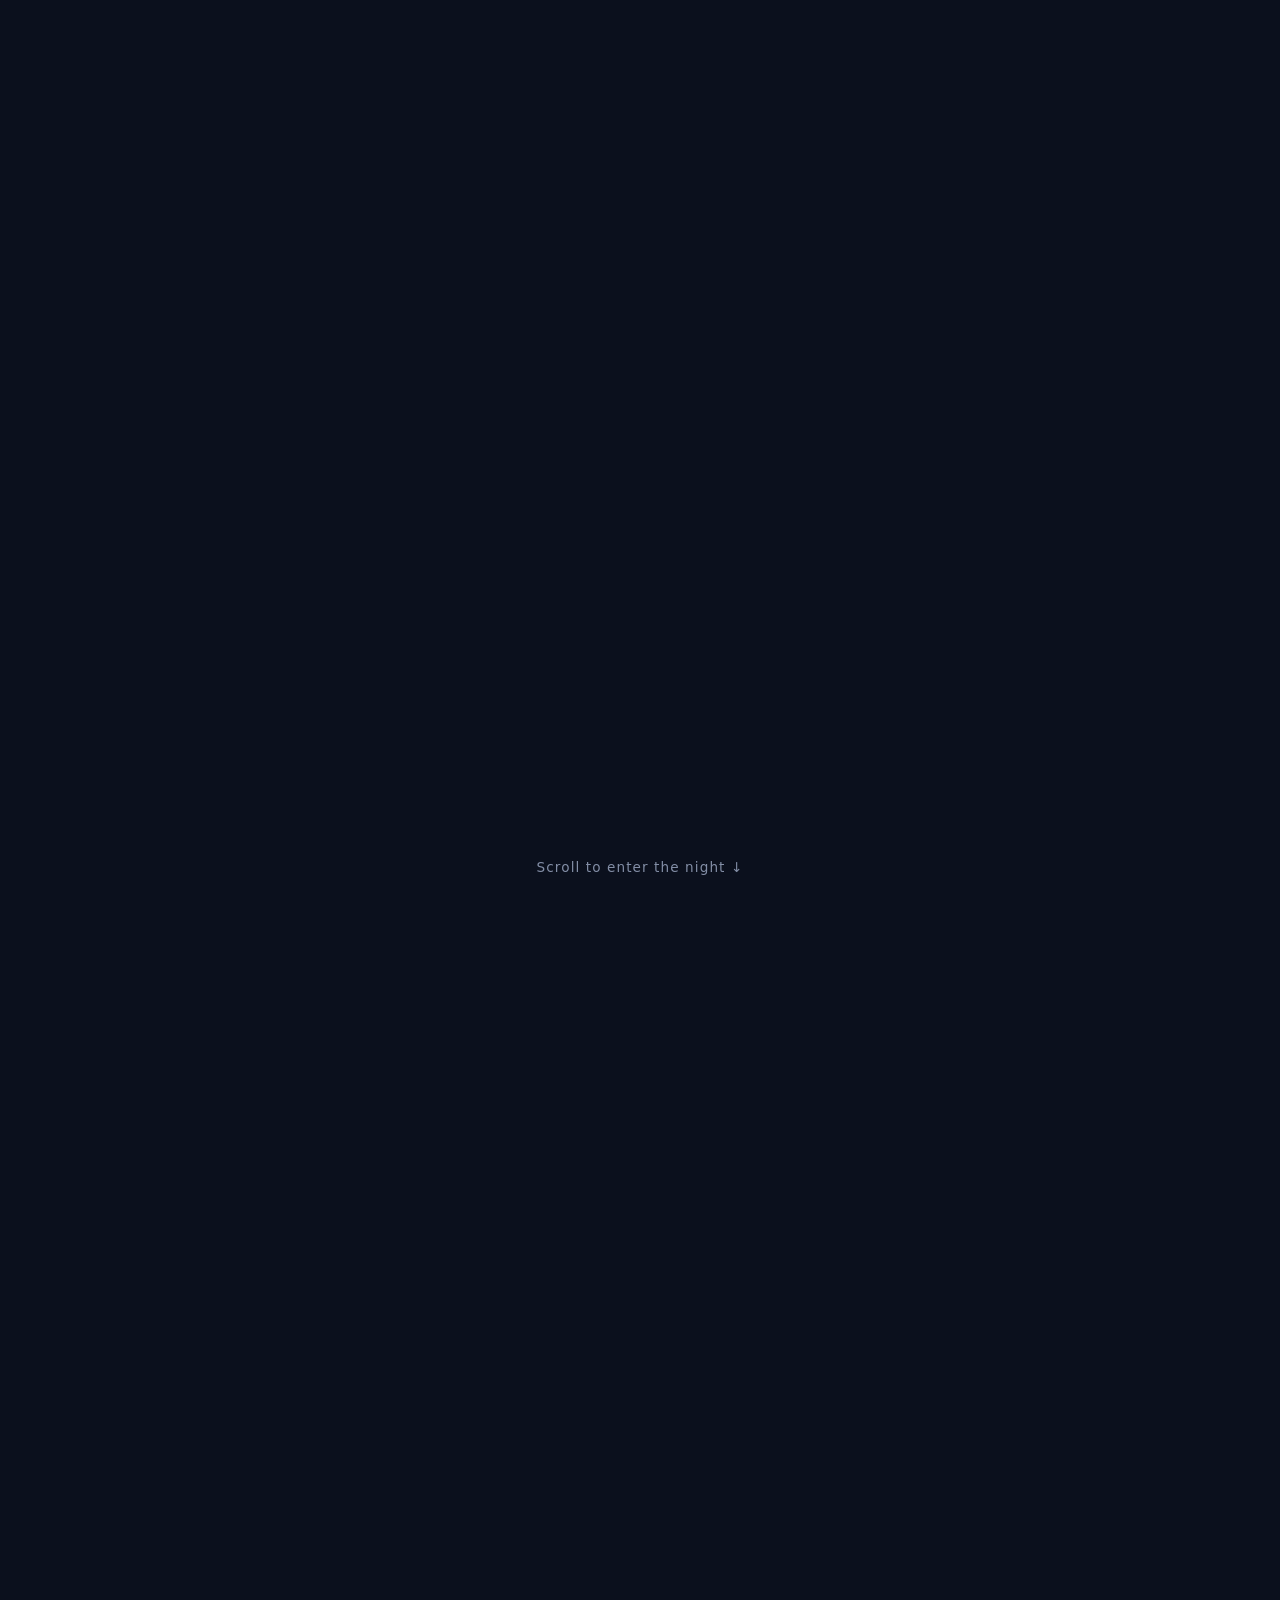
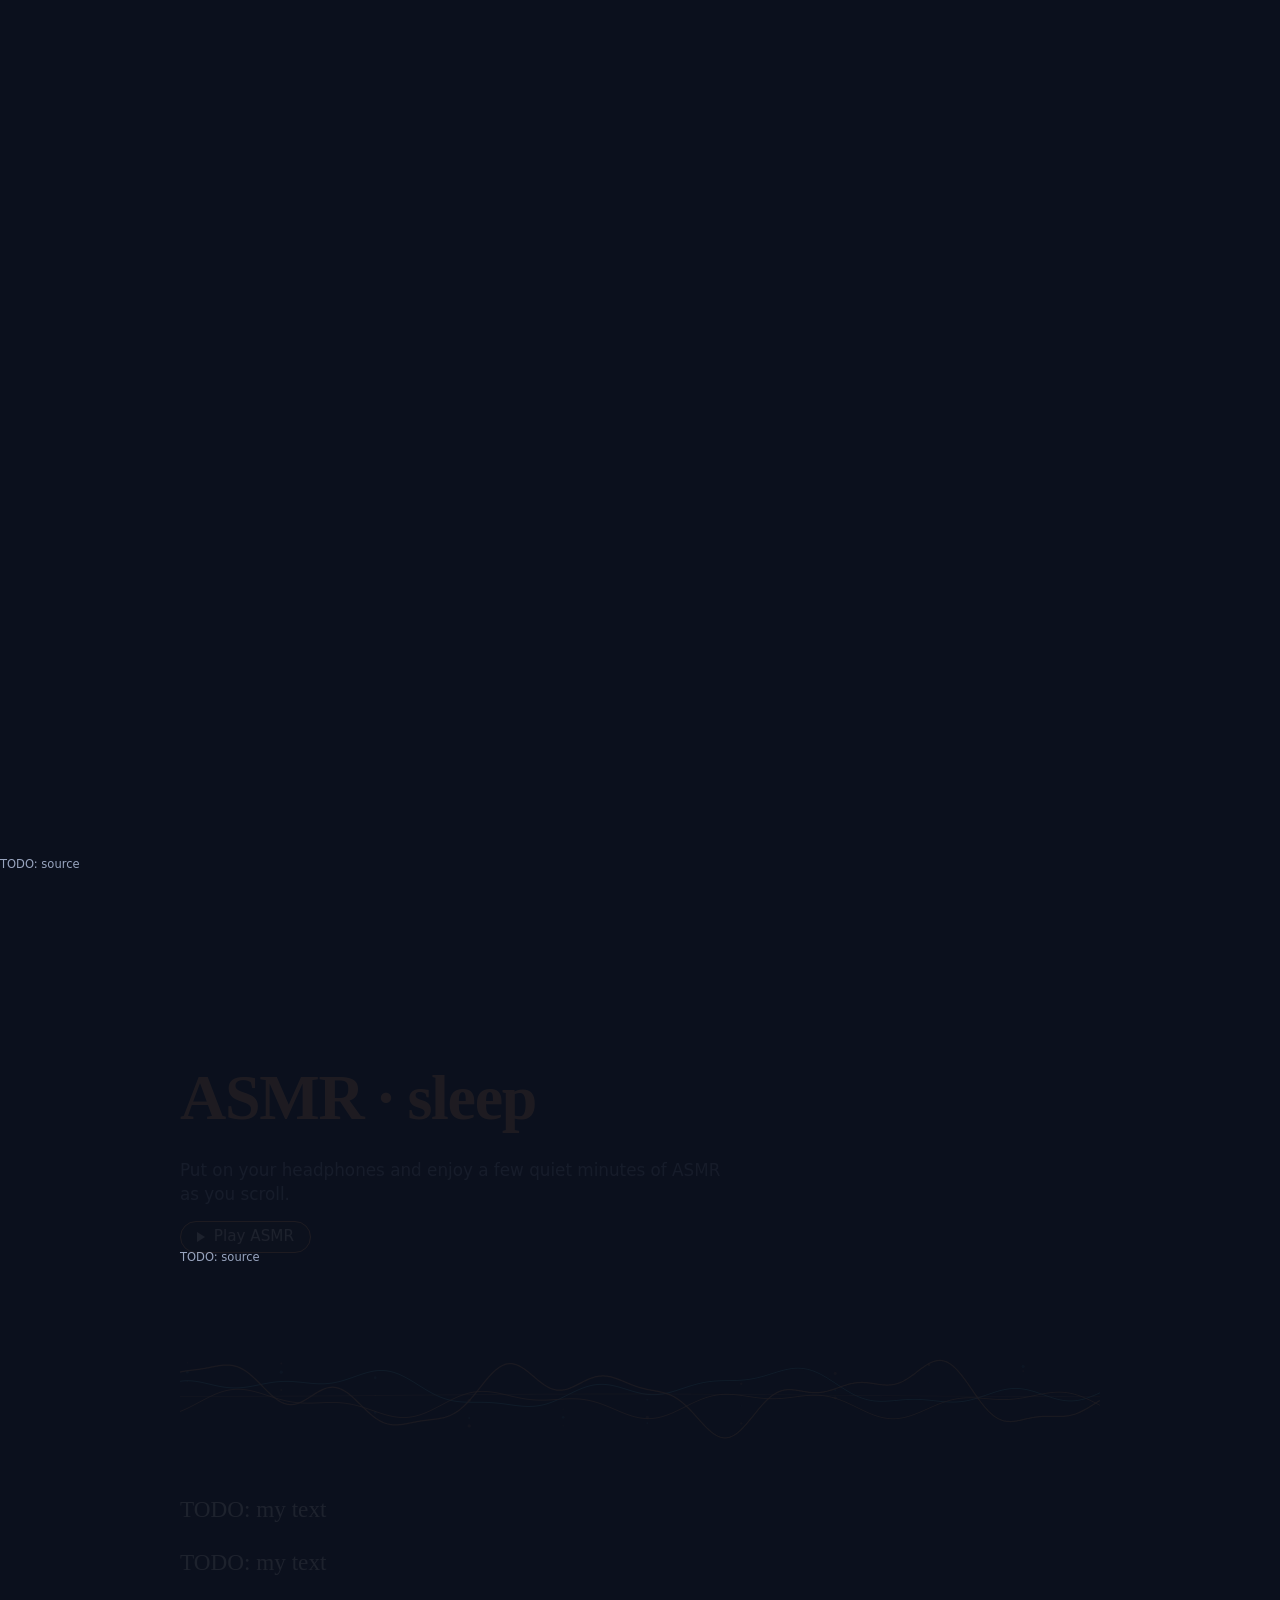
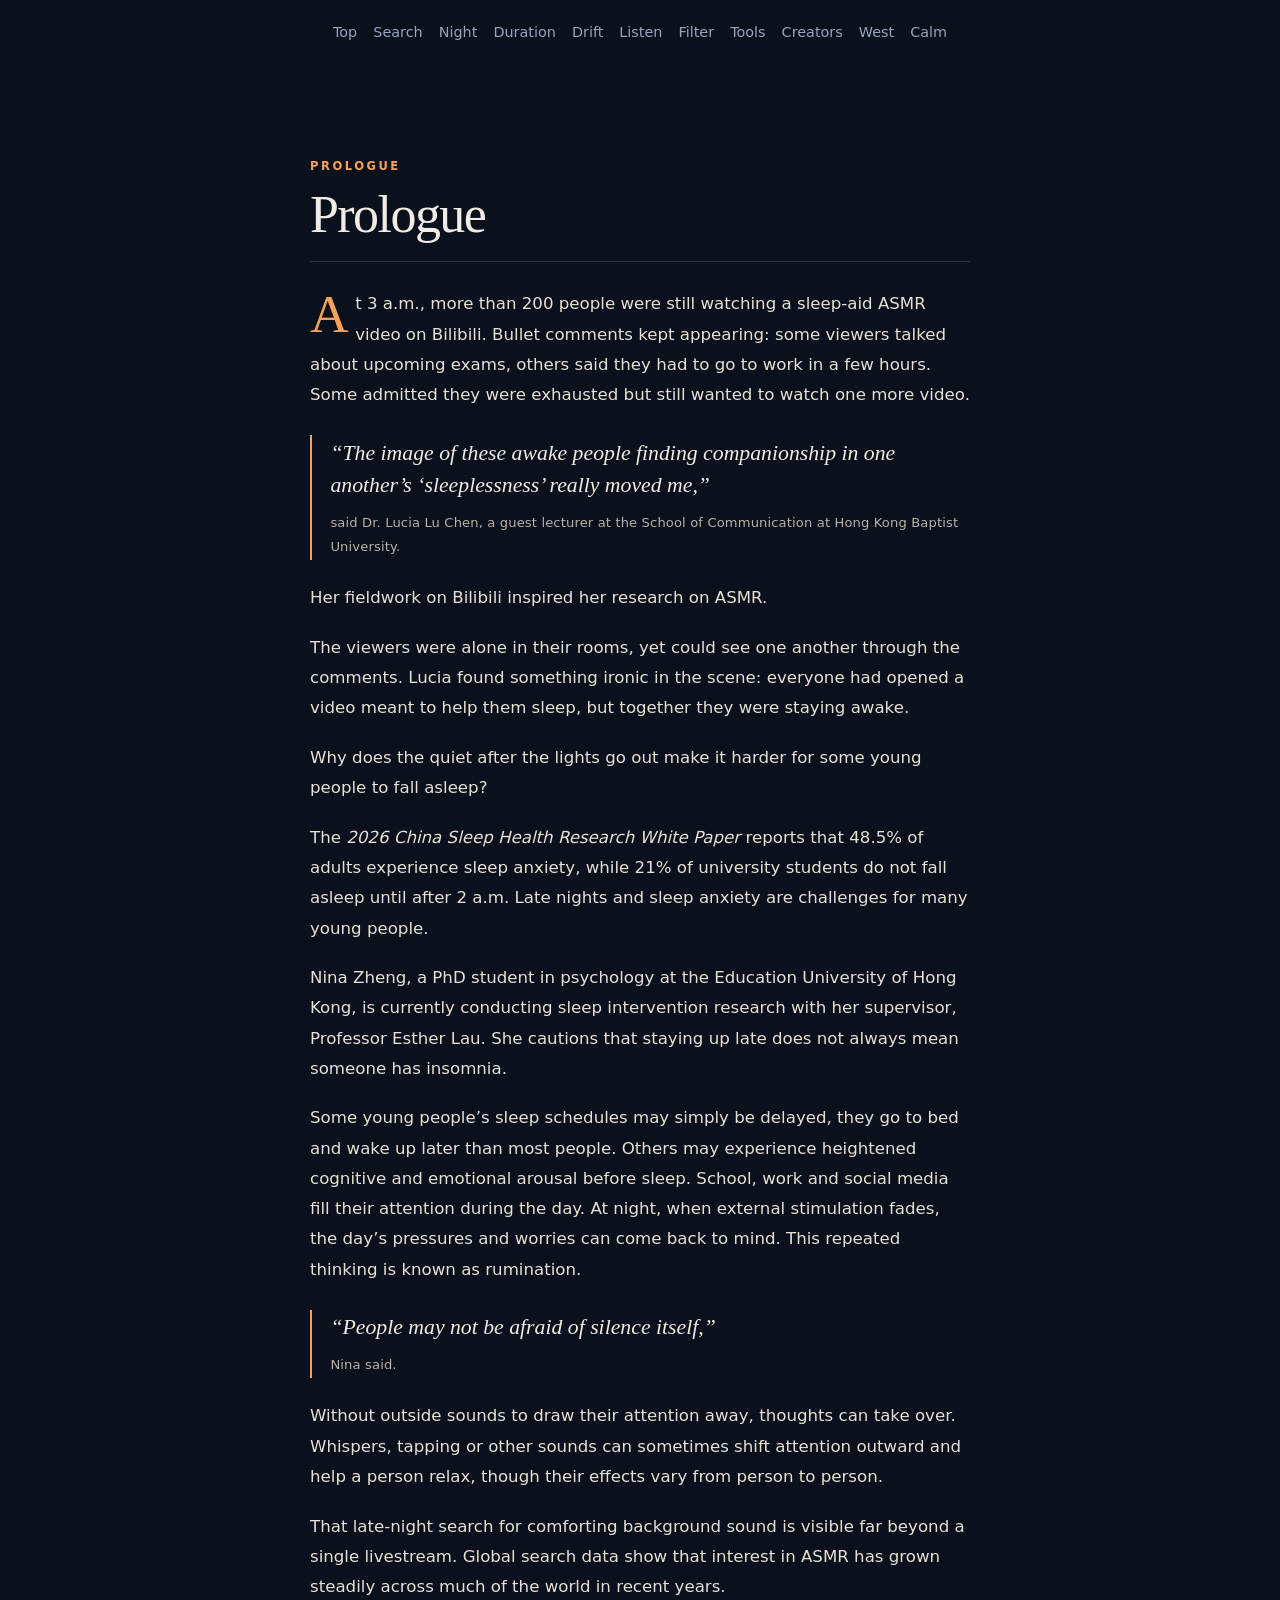
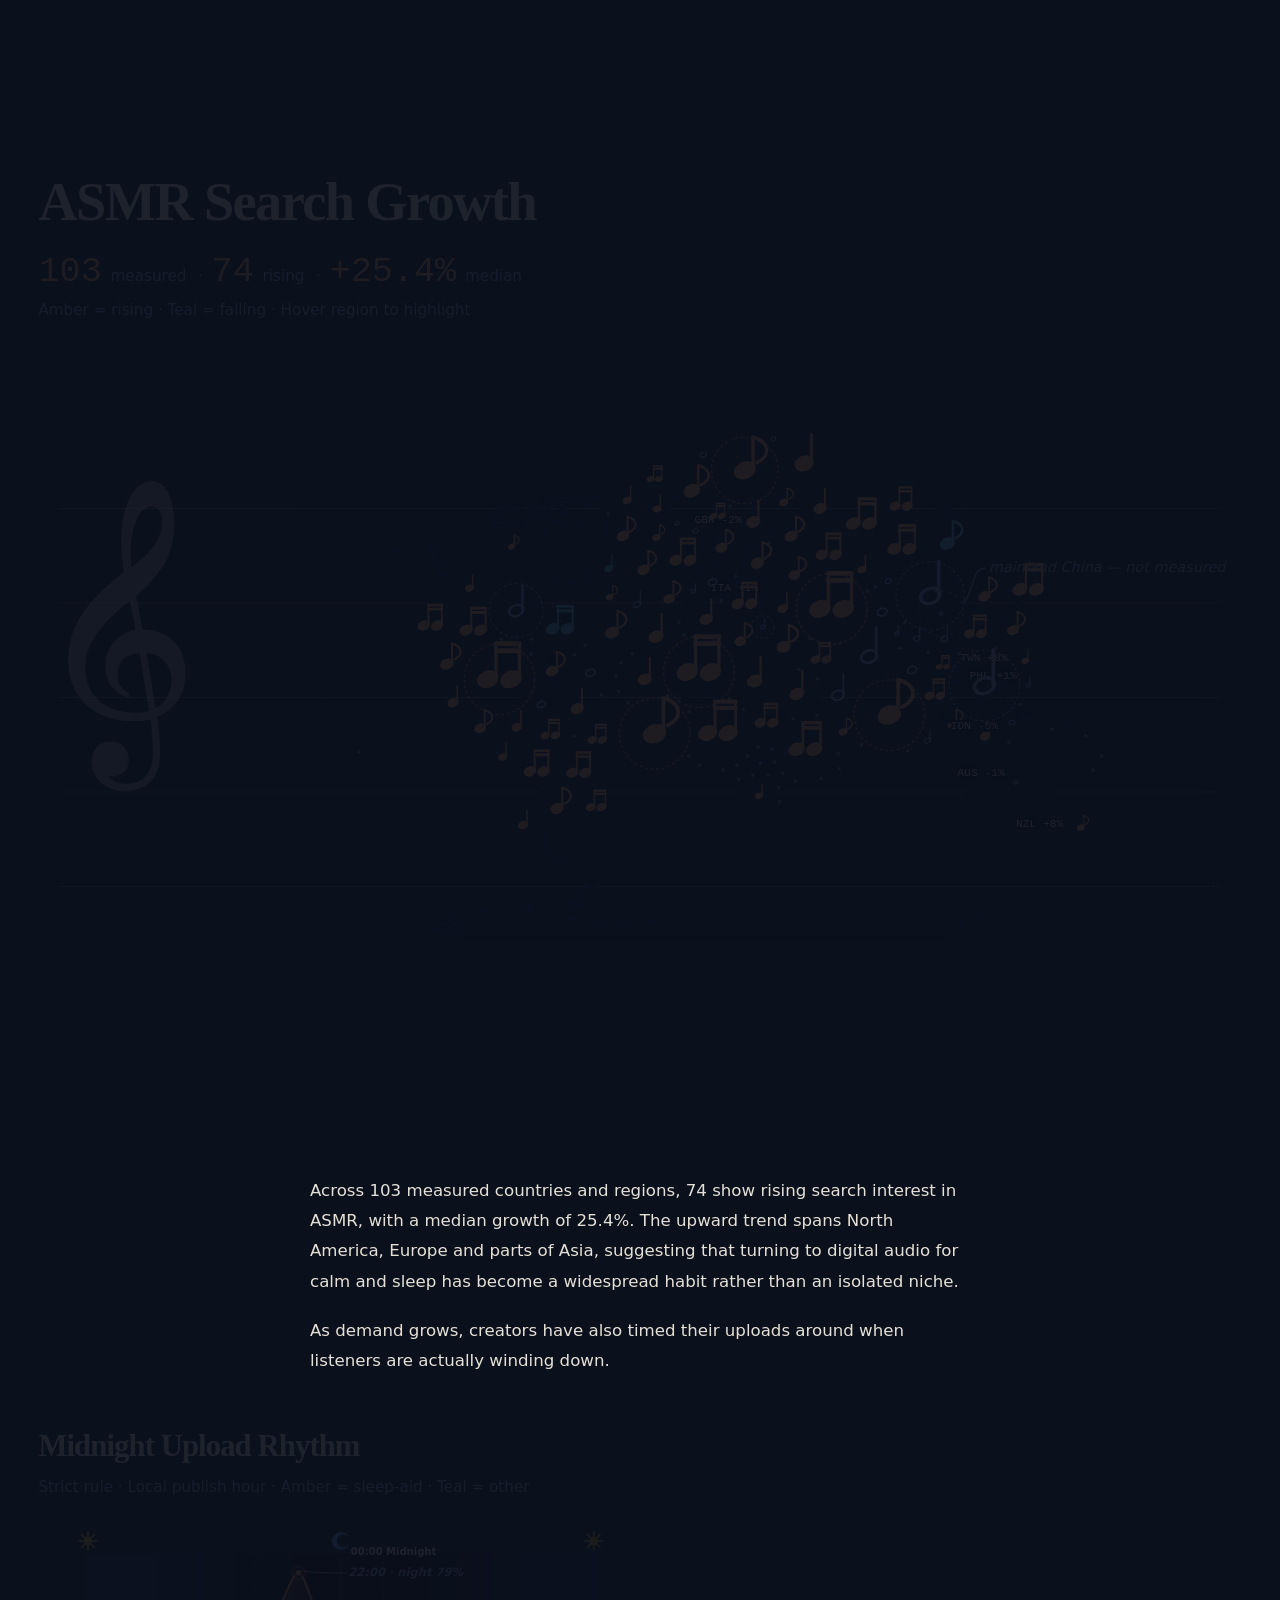
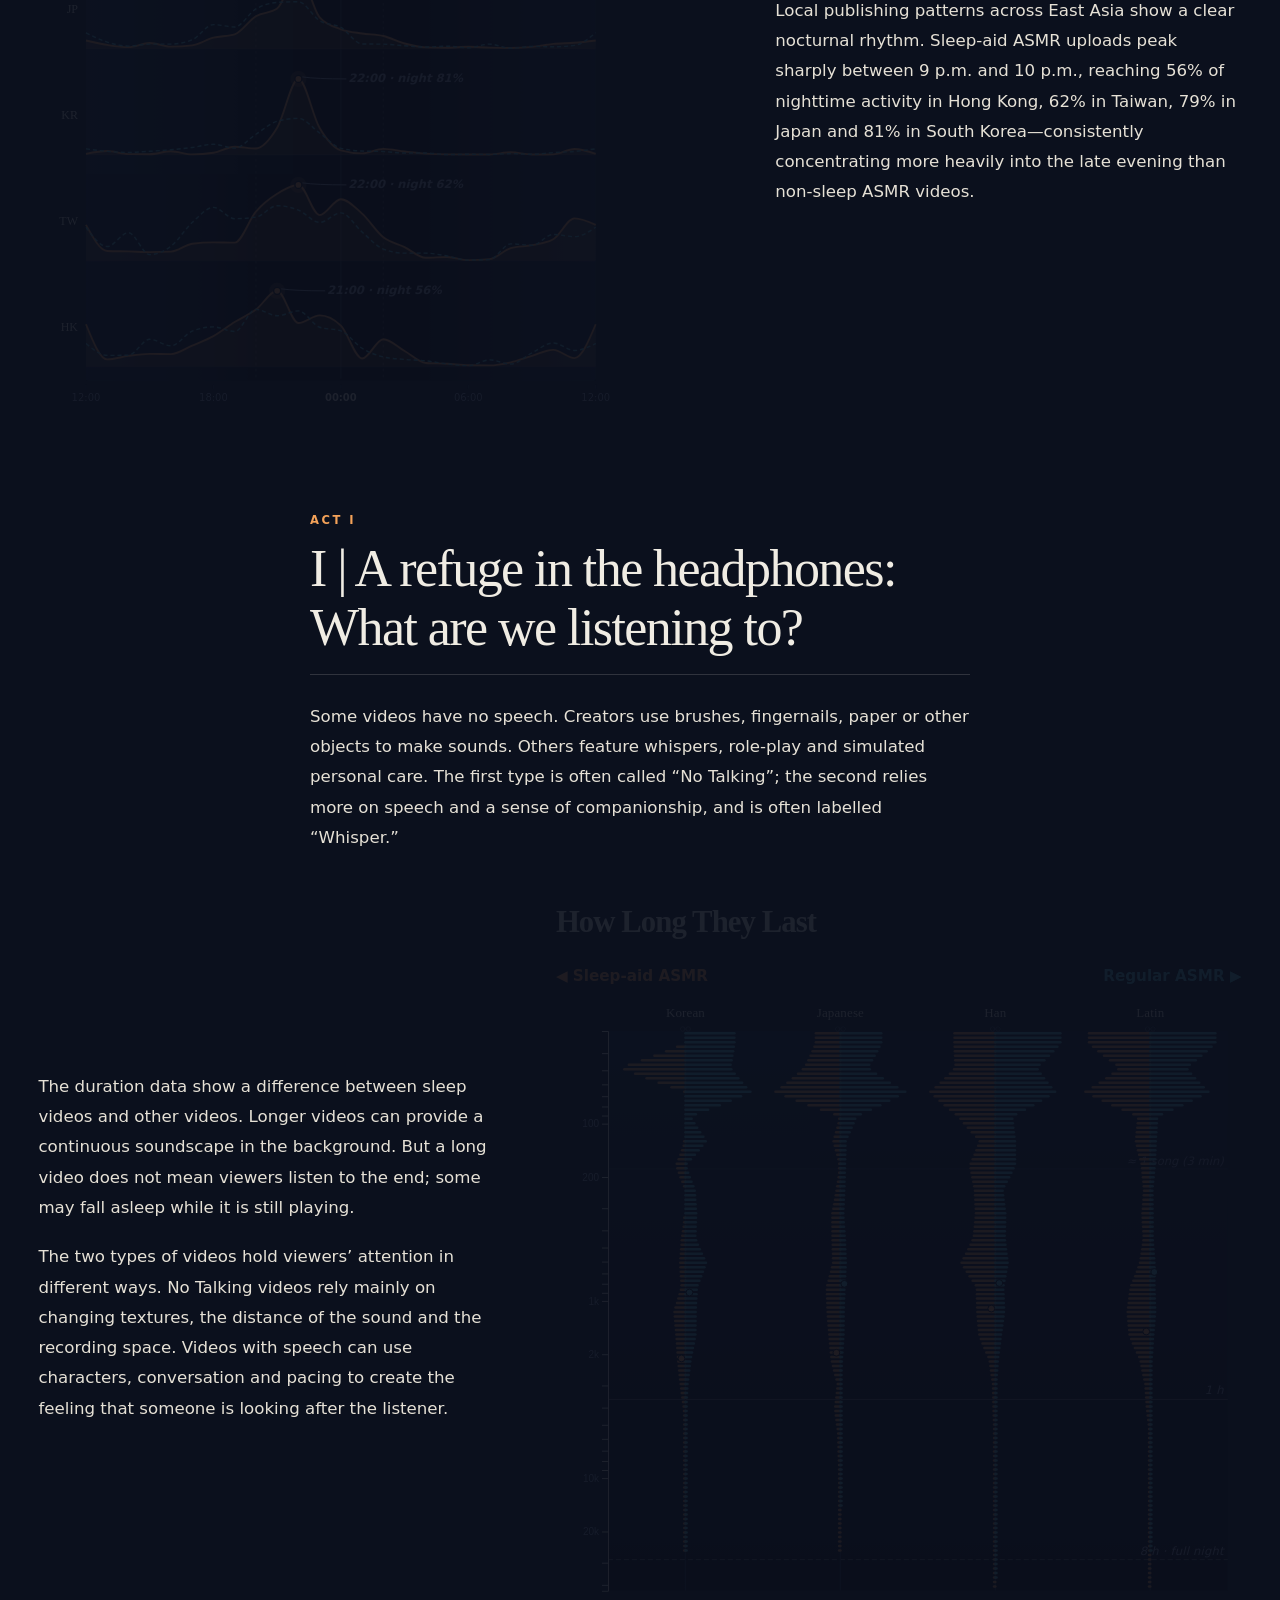
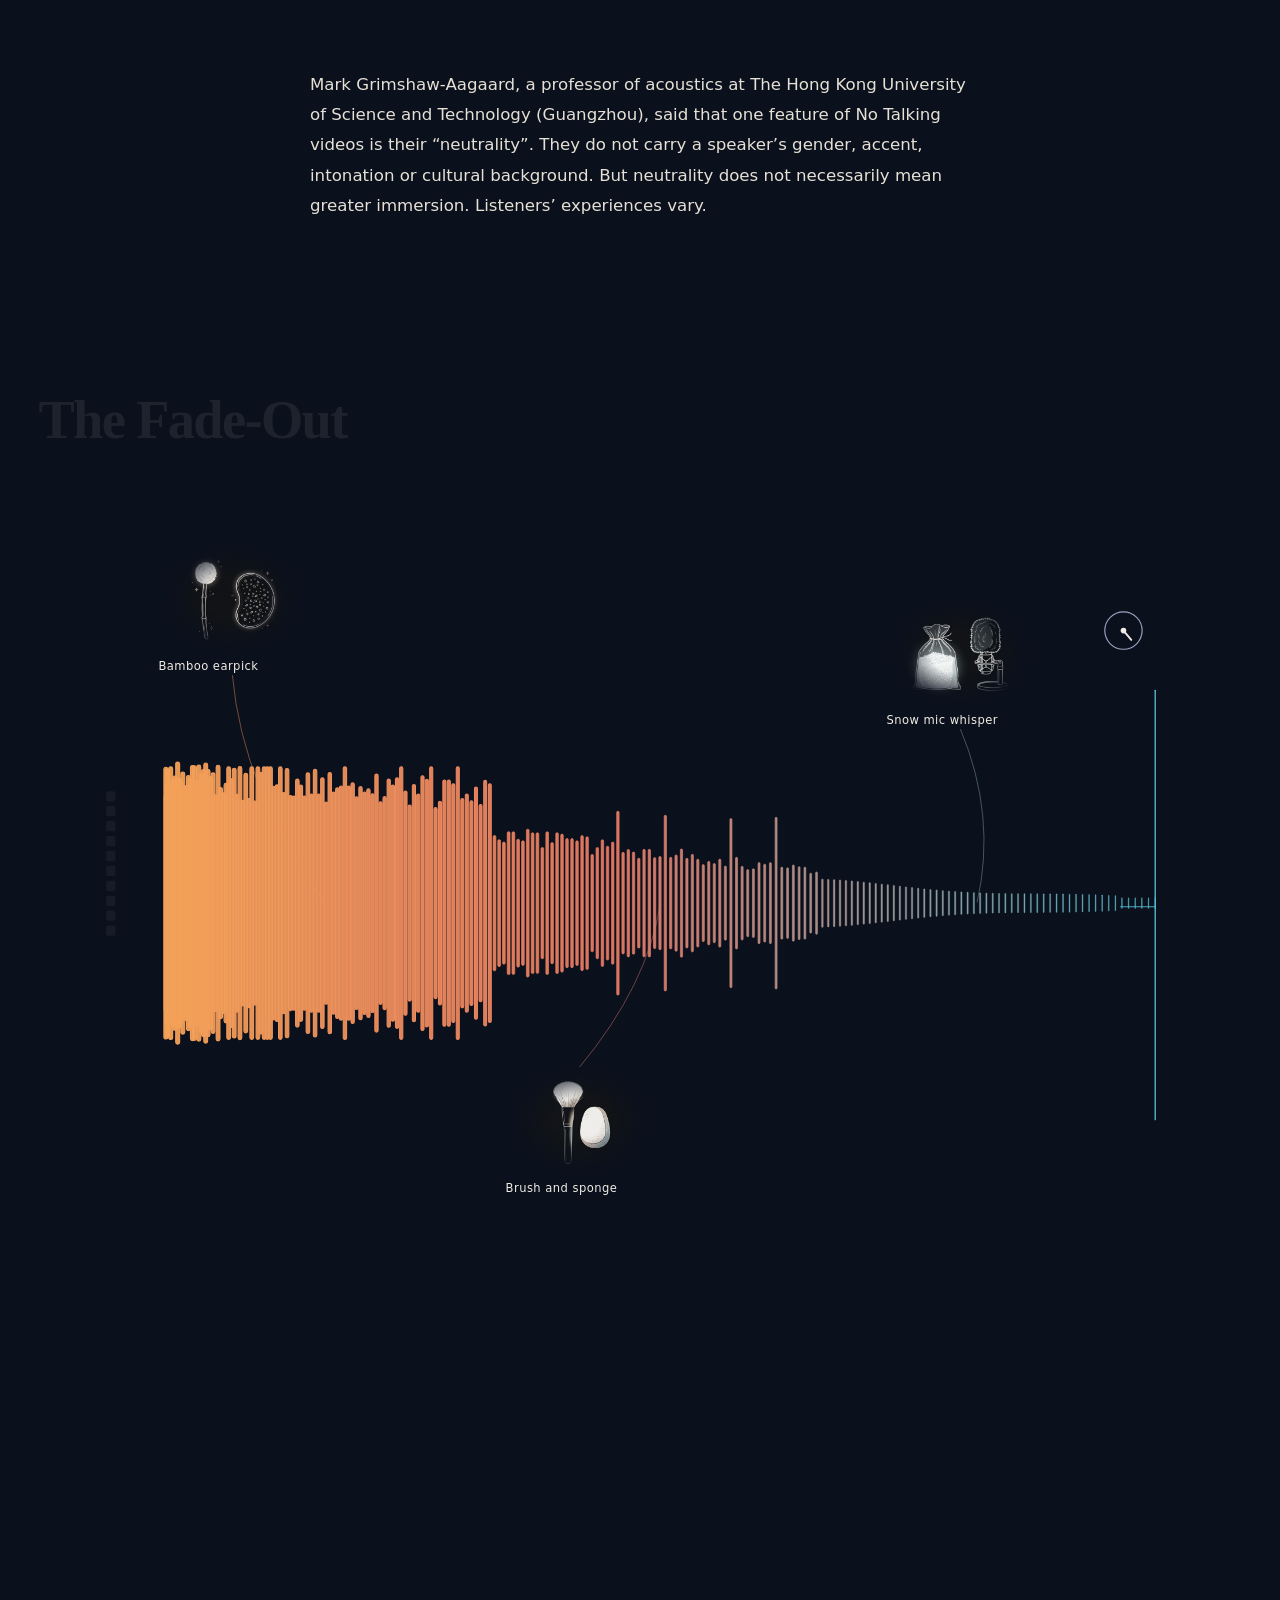
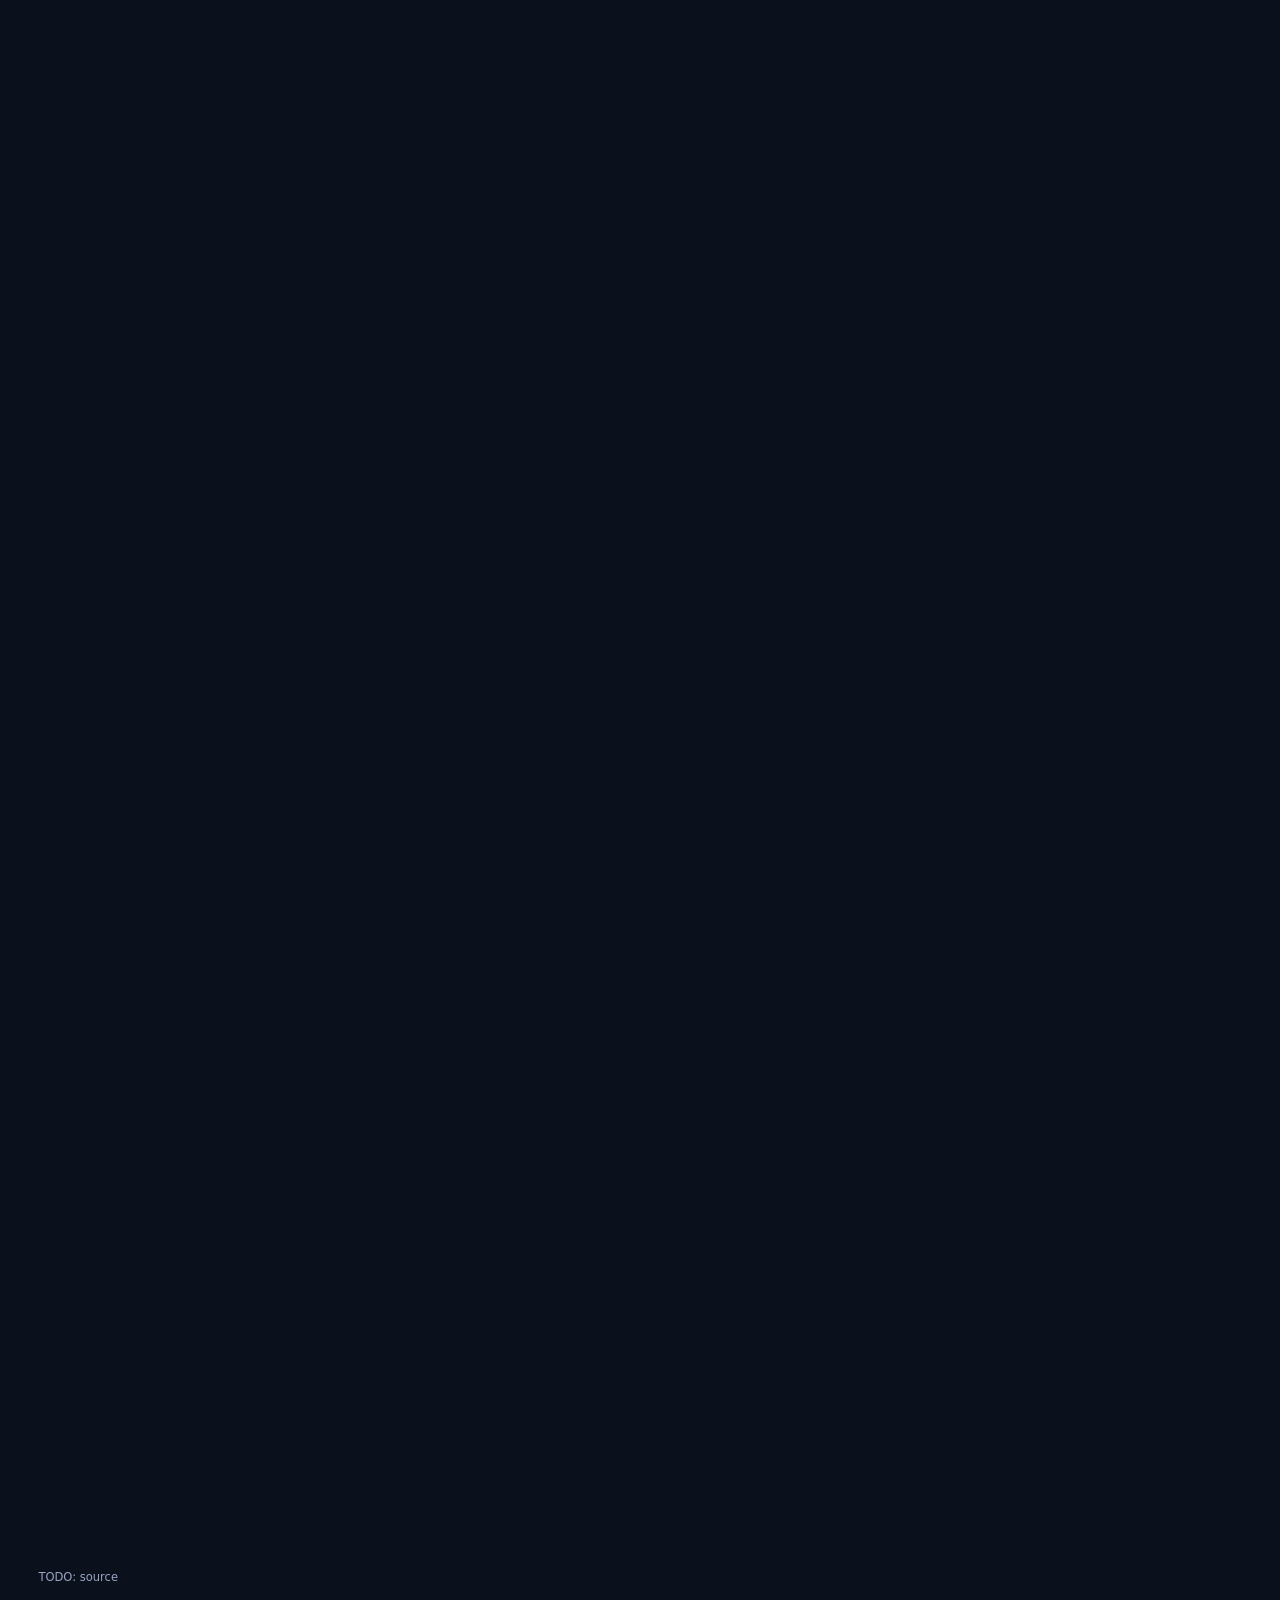
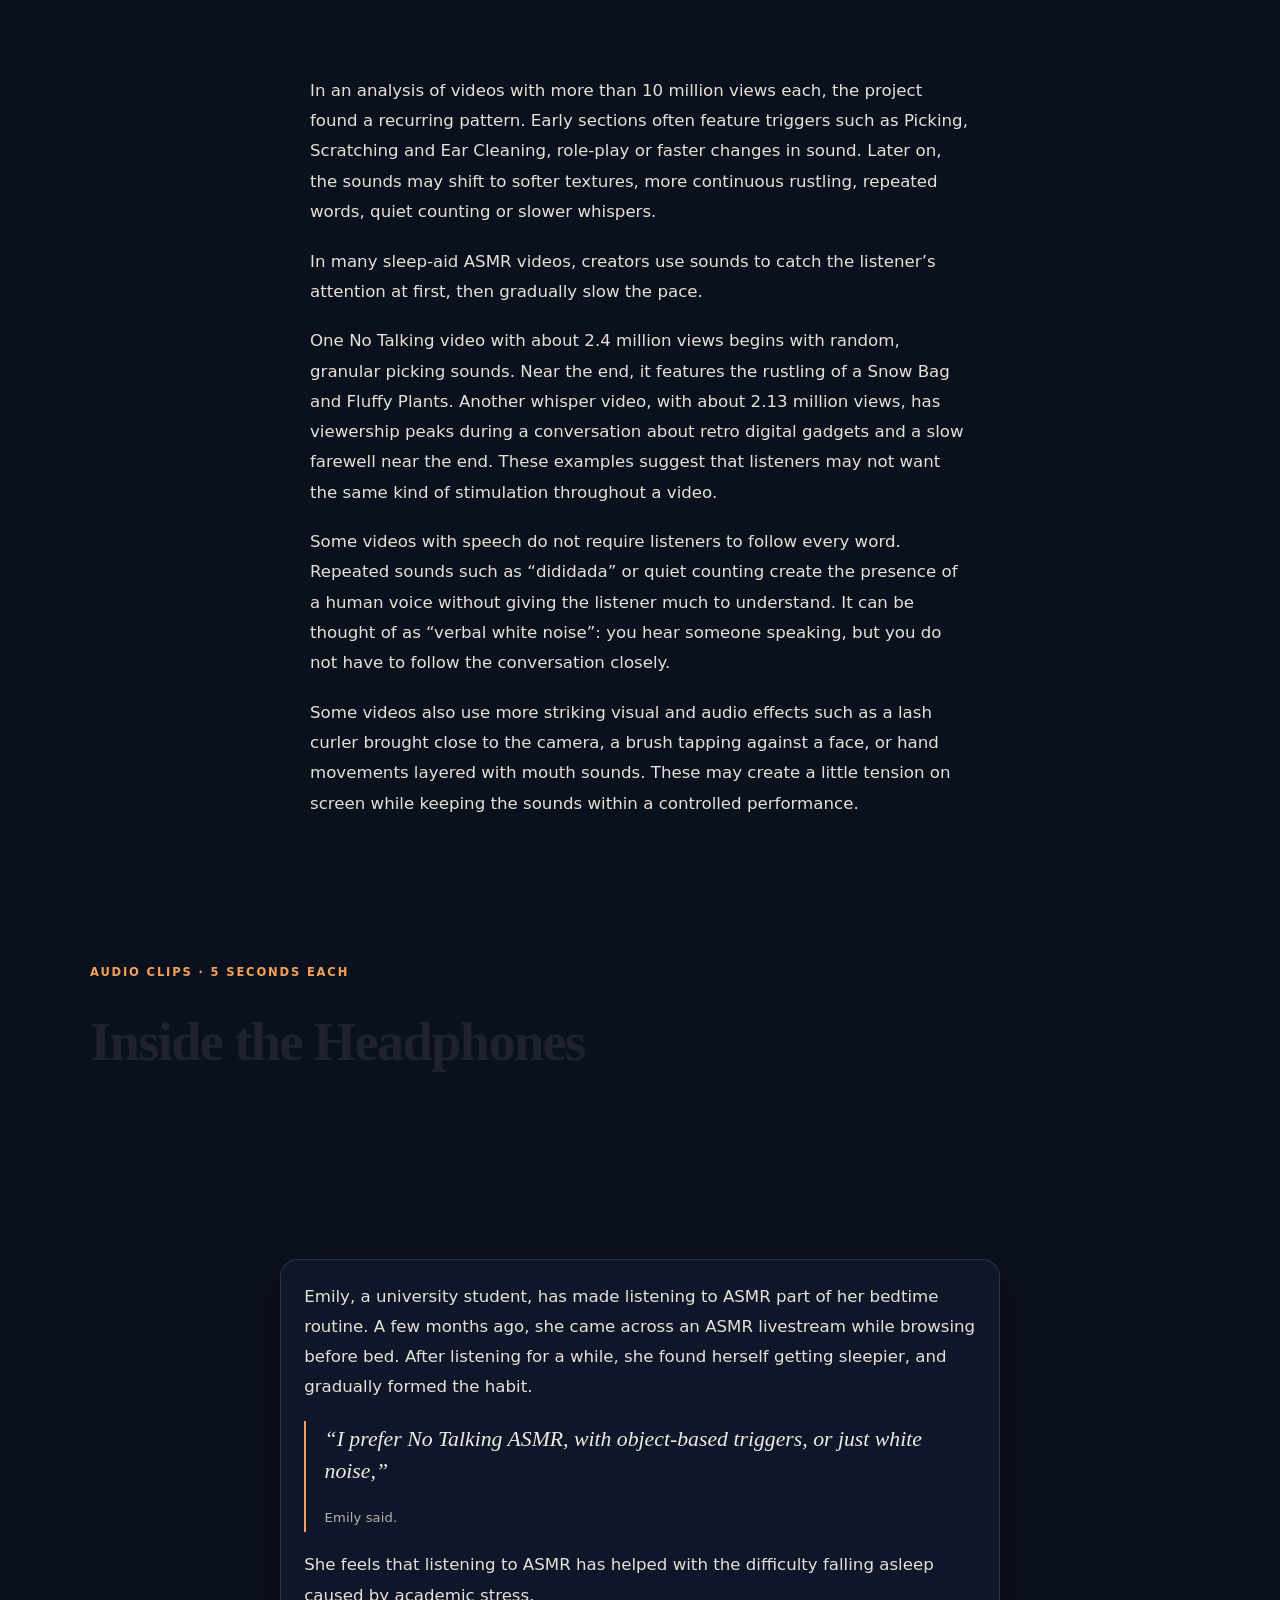
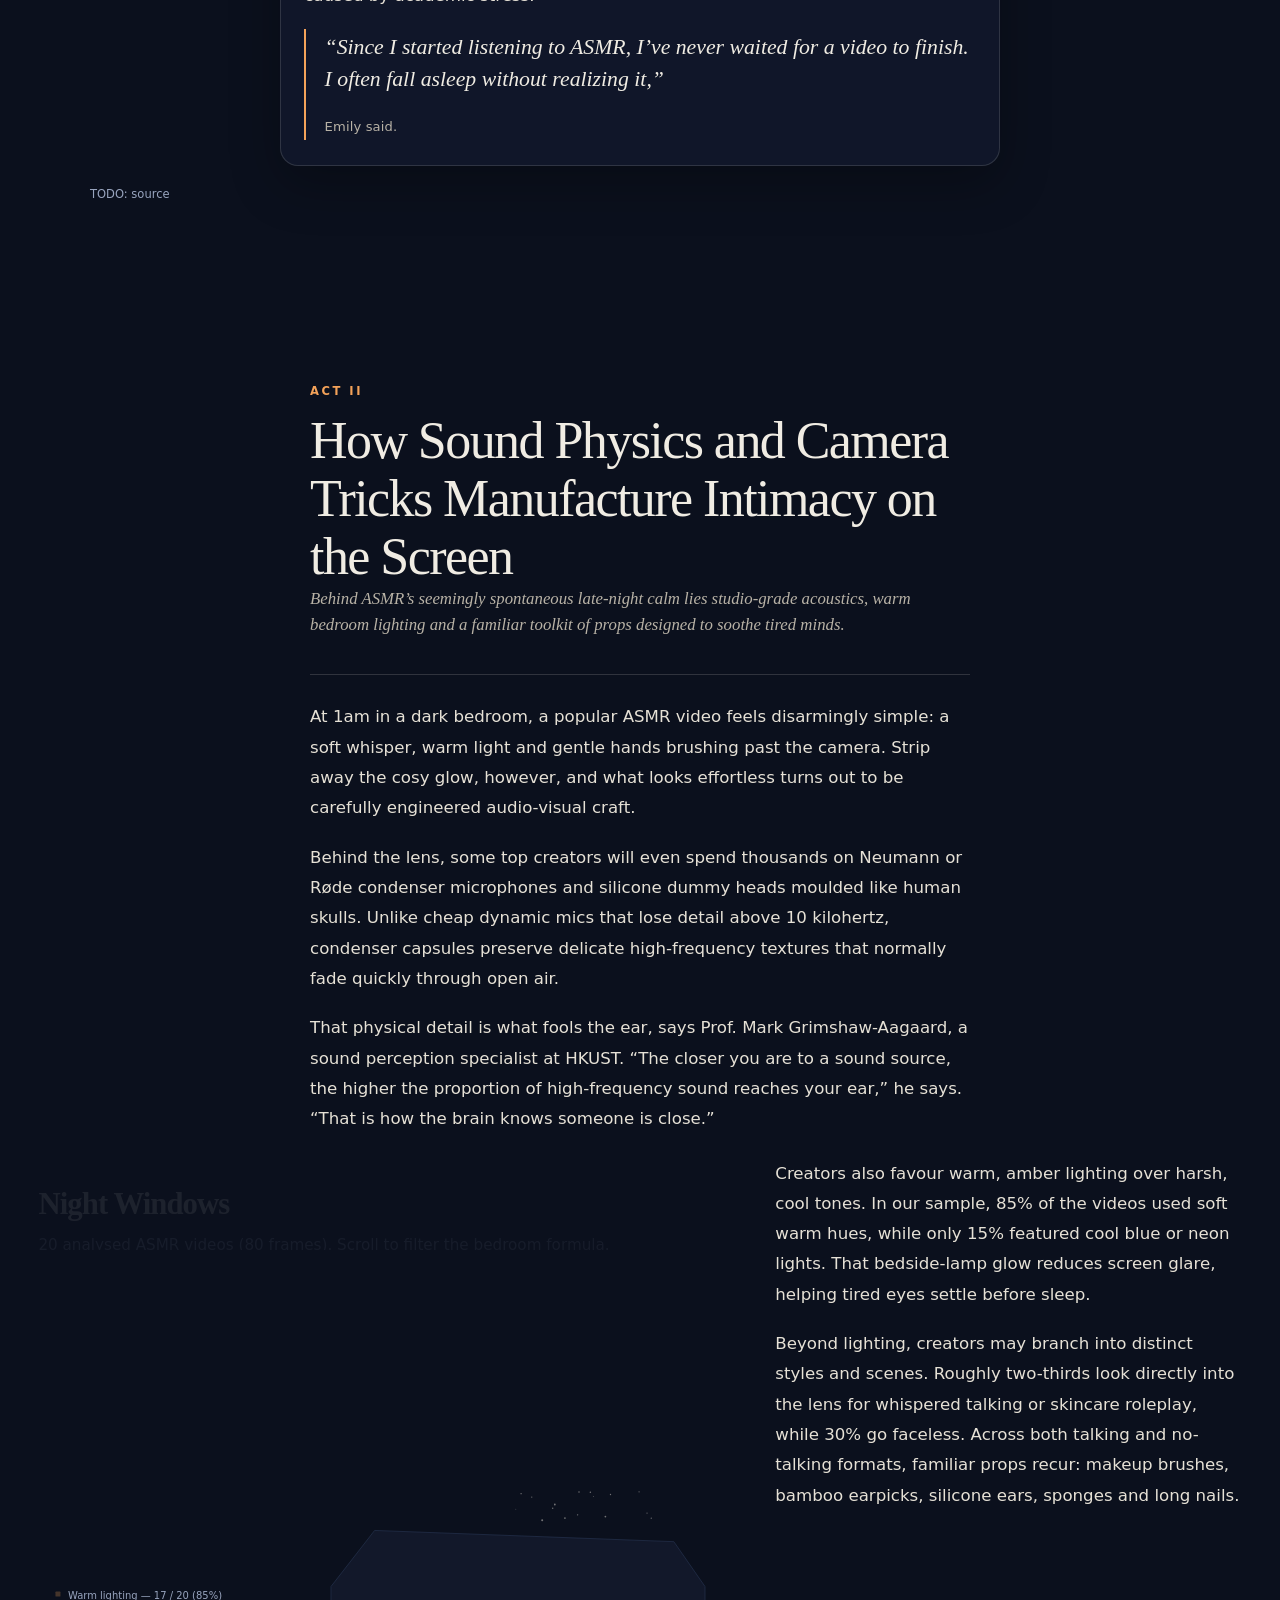
==== web/index.html @ 4149b5be "Lay out Act II and Act III as editorial copy." ====
<!DOCTYPE html>
<html lang="zh-Hant">
<head>
  <!-- cachebust:20261127k -->
  <meta charset="utf-8" />
  <meta name="viewport" content="width=device-width, initial-scale=1" />
  <link rel="icon" href="data:image/svg+xml,%3Csvg xmlns='http://www.w3.org/2000/svg' viewBox='0 0 16 16'%3E%3Ccircle cx='8' cy='8' r='3' fill='%23f4a259'/%3E%3C/svg%3E" />
  <title>ASMR · sleep — late-night listening</title>
  <link rel="stylesheet" href="css/theme.css?v=20261127k" />
  <link rel="stylesheet" href="css/styles.css?v=20261127x" />
</head>
<body>
  <a class="skip-link" href="#scrolly-1">Skip to content</a>
  <!-- 00 · 3 AM Insomnia -->
  <section class="intro-night" id="intro-night" aria-label="3 AM insomnia">
    <div class="intro-pin">
      <img class="intro-sleeper" src="img/insomnia_bed.png?v=20261127k" alt="" />
      <div class="intro-danmaku" id="intro-danmaku" aria-live="polite"></div>
      <p class="intro-cue" id="intro-cue">Scroll to enter the night ↓</p>
    </div>
  </section>
  <p class="src-cap">TODO: source</p>

  <header class="hero" id="top">
    <p class="hero-brand" data-reveal>ASMR · sleep</p>
    <p class="hero-line" data-reveal>Put on your headphones and enjoy a few quiet minutes of ASMR as you scroll.</p>
    <button type="button" class="asmr-play" id="asmr-play" aria-pressed="false">
      <span class="asmr-play-icon" aria-hidden="true"></span>
      <span class="asmr-eq" aria-hidden="true"><i></i><i></i><i></i></span>
      <span class="asmr-play-label">Play ASMR</span>
    </button>
    <p class="asmr-audio-hint" id="asmr-audio-hint" hidden>Audio ready once web/audio/asmr_sleep.mp3 is added</p>
    <audio id="asmr-audio" loop preload="none" src="audio/asmr_sleep.mp3"></audio>
    <p class="src-cap">TODO: source</p>
    <canvas id="hero-waveform" class="hero-waveform" width="960" height="160" aria-hidden="true"></canvas>
    <p class="hero-title story-beat" data-reveal>TODO: my text</p>
    <p class="hero-dek story-beat" data-reveal>TODO: my text</p>
  </header>

  <nav class="site-nav" id="site-nav" aria-label="Section navigation">
    <a href="#top">Top</a>
    <a href="#scrolly-1">Search</a>
    <a href="#scrolly-9">Night</a>
    <a href="#scrolly-5">Duration</a>
    <a href="#scrolly-onset">Drift</a>
    <a href="#scrolly-phones">Listen</a>
    <a href="#scrolly-bed">Filter</a>
    <a href="#scrolly-kit">Tools</a>
    <a href="#scrolly-3">Creators</a>
    <a href="#scrolly-west">West</a>
    <a href="#scrolly-gender">Calm</a>
  </nav>

  <article class="act" id="prologue">
    <header class="act-header story-prose">
      <p class="act-eyebrow">Prologue</p>
      <h2 class="act-title">Prologue</h2>
    </header>
    <div class="story-prose">
      <p class="act-lead">At 3 a.m., more than 200 people were still watching a sleep-aid ASMR video on Bilibili. Bullet comments kept appearing: some viewers talked about upcoming exams, others said they had to go to work in a few hours. Some admitted they were exhausted but still wanted to watch one more video.</p>
      <blockquote class="pull-quote">
        <p>“The image of these awake people finding companionship in one another’s ‘sleeplessness’ really moved me,”</p>
        <footer>said Dr. Lucia Lu Chen, a guest lecturer at the School of Communication at Hong Kong Baptist University.</footer>
      </blockquote>
      <p>Her fieldwork on Bilibili inspired her research on ASMR.</p>
      <p>The viewers were alone in their rooms, yet could see one another through the comments. Lucia found something ironic in the scene: everyone had opened a video meant to help them sleep, but together they were staying awake.</p>
      <p>Why does the quiet after the lights go out make it harder for some young people to fall asleep?</p>
      <p>The <em>2026 China Sleep Health Research White Paper</em> reports that 48.5% of adults experience sleep anxiety, while 21% of university students do not fall asleep until after 2 a.m. Late nights and sleep anxiety are challenges for many young people.</p>
      <p>Nina Zheng, a PhD student in psychology at the Education University of Hong Kong, is currently conducting sleep intervention research with her supervisor, Professor Esther Lau. She cautions that staying up late does not always mean someone has insomnia.</p>
      <p>Some young people’s sleep schedules may simply be delayed, they go to bed and wake up later than most people. Others may experience heightened cognitive and emotional arousal before sleep. School, work and social media fill their attention during the day. At night, when external stimulation fades, the day’s pressures and worries can come back to mind. This repeated thinking is known as rumination.</p>
      <blockquote class="pull-quote">
        <p>“People may not be afraid of silence itself,”</p>
        <footer>Nina said.</footer>
      </blockquote>
      <p>Without outside sounds to draw their attention away, thoughts can take over. Whispers, tapping or other sounds can sometimes shift attention outward and help a person relax, though their effects vary from person to person.</p>
      <p>That late-night search for comforting background sound is visible far beyond a single livestream. Global search data show that interest in ASMR has grown steadily across much of the world in recent years.</p>
    </div>
  </article>

  <section class="story-scene scrolly showcase" id="scrolly-1" data-stage="1">
    <h2 class="story-title" data-reveal>ASMR Search Growth</h2>
    <p class="story-kpis" data-reveal aria-label="Key figures from Trends">
      <span class="kpi-value" id="kpi-measured">—</span><span class="kpi-label">measured</span>
      <span class="story-dot" aria-hidden="true">·</span>
      <span class="kpi-value" id="kpi-rising">—</span><span class="kpi-label">rising</span>
      <span class="story-dot" aria-hidden="true">·</span>
      <span class="kpi-value" id="kpi-median">—</span><span class="kpi-label">median</span>
    </p>
    <p class="story-key" data-reveal>Amber = rising · Teal = falling · Hover region to highlight</p>
    <figure class="story-graphic stage" id="stage-1" data-reveal>
      <div class="map-region-pill" id="map-region-pill" hidden></div>
      <div class="map-panels" id="map-panels-1">
        <div class="map-panel" data-panel="trends">
          <div class="map-svg-wrap" id="map-trends"></div>
        </div>
      </div>
      <div class="tooltip" id="tooltip" hidden></div>
    </figure>
  </section>

  <div class="story-prose">
    <p>Across 103 measured countries and regions, 74 show rising search interest in ASMR, with a median growth of 25.4%. The upward trend spans North America, Europe and parts of Asia, suggesting that turning to digital audio for calm and sleep has become a widespread habit rather than an isolated niche.</p>
    <p>As demand grows, creators have also timed their uploads around when listeners are actually winding down.</p>
  </div>

  <div class="editorial-split">
    <section class="story-scene scrolly" id="scrolly-9" data-chart="upload_clock">
      <h2 class="story-title" data-reveal>Midnight Upload Rhythm</h2>
      <p class="story-key" data-reveal>Strict rule · Local publish hour · Amber = sleep-aid · Teal = other</p>
      <figure class="story-graphic stage" data-reveal>
        <div class="chart-root" id="chart-upload-clock"></div>
      </figure>
    </section>
    <div class="story-prose">
      <p>Local publishing patterns across East Asia show a clear nocturnal rhythm. Sleep-aid ASMR uploads peak sharply between 9 p.m. and 10 p.m., reaching 56% of nighttime activity in Hong Kong, 62% in Taiwan, 79% in Japan and 81% in South Korea—consistently concentrating more heavily into the late evening than non-sleep ASMR videos.</p>
    </div>
  </div>

  <article class="act" id="act-1">
    <header class="act-header story-prose">
      <p class="act-eyebrow">Act I</p>
      <h2 class="act-title">I | A refuge in the headphones: What are we listening to?</h2>
    </header>
    <div class="story-prose">
      <p>Some videos have no speech. Creators use brushes, fingernails, paper or other objects to make sounds. Others feature whispers, role-play and simulated personal care. The first type is often called “No Talking”; the second relies more on speech and a sense of companionship, and is often labelled “Whisper.”</p>
    </div>
  </article>

  <div class="editorial-split editorial-split--reverse">
    <div class="story-prose">
      <p>The duration data show a difference between sleep videos and other videos. Longer videos can provide a continuous soundscape in the background. But a long video does not mean viewers listen to the end; some may fall asleep while it is still playing.</p>
      <p>The two types of videos hold viewers’ attention in different ways. No Talking videos rely mainly on changing textures, the distance of the sound and the recording space. Videos with speech can use characters, conversation and pacing to create the feeling that someone is looking after the listener.</p>
    </div>
    <section class="story-scene scrolly" id="scrolly-5" data-chart="duration_yt">
      <h2 class="story-title" data-reveal>How Long They Last</h2>
      <figure class="story-graphic stage" data-reveal>
        <div class="chart-root" id="chart-duration-yt"></div>
      </figure>
    </section>
  </div>

  <div class="story-prose">
    <p>Mark Grimshaw-Aagaard, a professor of acoustics at The Hong Kong University of Science and Technology (Guangzhou), said that one feature of No Talking videos is their “neutrality”. They do not carry a speaker’s gender, accent, intonation or cultural background. But neutrality does not necessarily mean greater immersion. Listeners’ experiences vary.</p>
  </div>

  <section class="story-scene scrolly showcase" id="scrolly-onset" data-chart="sleep_onset">
    <h2 class="story-title" data-reveal>The Fade-Out</h2>
    <div class="onset-scroll" id="onset-scroll">
      <div class="onset-pin">
        <div id="onset-wave"></div>
      </div>
    </div>
    <p class="src-cap">TODO: source</p>
  </section>

  <div class="story-prose">
    <p>In an analysis of videos with more than 10 million views each, the project found a recurring pattern. Early sections often feature triggers such as Picking, Scratching and Ear Cleaning, role-play or faster changes in sound. Later on, the sounds may shift to softer textures, more continuous rustling, repeated words, quiet counting or slower whispers.</p>
    <p>In many sleep-aid ASMR videos, creators use sounds to catch the listener’s attention at first, then gradually slow the pace.</p>
    <p>One No Talking video with about 2.4 million views begins with random, granular picking sounds. Near the end, it features the rustling of a Snow Bag and Fluffy Plants. Another whisper video, with about 2.13 million views, has viewership peaks during a conversation about retro digital gadgets and a slow farewell near the end. These examples suggest that listeners may not want the same kind of stimulation throughout a video.</p>
    <p>Some videos with speech do not require listeners to follow every word. Repeated sounds such as “dididada” or quiet counting create the presence of a human voice without giving the listener much to understand. It can be thought of as “verbal white noise”: you hear someone speaking, but you do not have to follow the conversation closely.</p>
    <p>Some videos also use more striking visual and audio effects such as a lash curler brought close to the camera, a brush tapping against a face, or hand movements layered with mouth sounds. These may create a little tension on screen while keeping the sounds within a controlled performance.</p>
  </div>

  <section class="story-scene scrolly" id="scrolly-phones" data-chart="sound_samples">
    <p class="act-eyebrow">Audio clips · 5 seconds each</p>
    <h2 class="story-title" data-reveal>Inside the Headphones</h2>
    <figure class="story-graphic stage" data-reveal>
      <div class="chart-root" id="chart-sound-samples"></div>
    </figure>
    <aside class="human-card">
      <p>Emily, a university student, has made listening to ASMR part of her bedtime routine. A few months ago, she came across an ASMR livestream while browsing before bed. After listening for a while, she found herself getting sleepier, and gradually formed the habit.</p>
      <blockquote class="pull-quote">
        <p>“I prefer No Talking ASMR, with object-based triggers, or just white noise,”</p>
        <footer>Emily said.</footer>
      </blockquote>
      <p>She feels that listening to ASMR has helped with the difficulty falling asleep caused by academic stress.</p>
      <blockquote class="pull-quote">
        <p>“Since I started listening to ASMR, I’ve never waited for a video to finish. I often fall asleep without realizing it,”</p>
        <footer>Emily said.</footer>
      </blockquote>
    </aside>
    <p class="src-cap">TODO: source</p>
  </section>

  <article class="act" id="act-2">
    <header class="act-header story-prose">
      <p class="act-eyebrow">Act II</p>
      <h2 class="act-title">How Sound Physics and Camera Tricks Manufacture Intimacy on the Screen</h2>
      <p class="act-deck">Behind ASMR’s seemingly spontaneous late-night calm lies studio-grade acoustics, warm bedroom lighting and a familiar toolkit of props designed to soothe tired minds.</p>
    </header>
    <div class="story-prose">
      <p>At 1am in a dark bedroom, a popular ASMR video feels disarmingly simple: a soft whisper, warm light and gentle hands brushing past the camera. Strip away the cosy glow, however, and what looks effortless turns out to be carefully engineered audio-visual craft.</p>
      <p>Behind the lens, some top creators will even spend thousands on Neumann or Røde condenser microphones and silicone dummy heads moulded like human skulls. Unlike cheap dynamic mics that lose detail above 10 kilohertz, condenser capsules preserve delicate high-frequency textures that normally fade quickly through open air.</p>
      <p>That physical detail is what fools the ear, says Prof. Mark Grimshaw-Aagaard, a sound perception specialist at HKUST. “The closer you are to a sound source, the higher the proportion of high-frequency sound reaches your ear,” he says. “That is how the brain knows someone is close.”</p>
    </div>
  </article>

  <div class="editorial-split editorial-split--tall">
    <section class="story-scene scrolly" id="scrolly-bed" data-chart="bedroom_filter">
      <h2 class="story-title" data-reveal>Night Windows</h2>
      <p class="story-key" data-reveal>20 analysed ASMR videos (80 frames). Scroll to filter the bedroom formula.</p>
      <div class="bed-scroll" id="bed-scroll">
        <div class="bed-pin">
          <div class="chart-root" id="chart-bedroom"></div>
        </div>
      </div>
      <p class="src-cap">20 videos, 80 frames. Dim: luminance under 75. Locked: luminance span under 10. Coder: NOT FOUND.</p>
    </section>
    <div class="story-prose">
      <p>Creators also favour warm, amber lighting over harsh, cool tones. In our sample, 85% of the videos used soft warm hues, while only 15% featured cool blue or neon lights. That bedside-lamp glow reduces screen glare, helping tired eyes settle before sleep.</p>
      <p>Beyond lighting, creators may branch into distinct styles and scenes. Roughly two-thirds look directly into the lens for whispered talking or skincare roleplay, while 30% go faceless. Across both talking and no-talking formats, familiar props recur: makeup brushes, bamboo earpicks, silicone ears, sponges and long nails.</p>
    </div>
  </div>

  <section class="story-scene scrolly showcase" id="scrolly-kit" data-chart="asmr_toolkit">
    <h2 class="story-title" data-reveal>Moon of Words</h2>
    <div class="kit-scroll" id="kit-scroll">
      <div class="kit-pin">
        <div class="chart-root" id="chart-asmr-toolkit"></div>
      </div>
    </div>
    <p class="src-cap">Curated English toolkit labels for formats, props, and visual craft.</p>
  </section>

  <div class="story-prose">
    <p>Many listeners simply play ASMR in the background without looking at the screen, yet creators still work hard to build a cosy visual atmosphere. For Dr. Lucia Lu Chen, the guest lecturer at Hong Kong Baptist University’s Academy of Film, watching roleplay creates a gentle “parasocial atmosphere” that offers safe companionship.</p>
    <p>However, watching at the screen can also break the spell. Seeing a brush scrape a microphone will pull listeners into analysing how the trick works instead of letting go.</p>
    <blockquote class="pull-quote">
      <p>“Watching the video actually diminishes auditory immersion,” Grimshaw-Aagaard says. “With your eyes closed and headphones on, you can truly let yourself go.”</p>
    </blockquote>
  </div>

  <article class="act" id="act-3">
    <header class="act-header story-prose">
      <p class="act-eyebrow">III | Geography, gender &amp; audience</p>
      <h2 class="act-title">Who Stands Behind the Microphone, and Who Listens in the Dark?</h2>
      <p class="act-deck">Across the global creator economy, two fault lines define modern ASMR: spoken companionship versus wordless soundscapes, and a shifting gender balance between creators and listeners.</p>
    </header>
    <div class="story-prose">
      <p>Pull back from individual videos to the global platform, and two sharp divides shape how calm is produced and consumed. Across our 5,205 mapped YouTube channels, ASMR clusters heavily in Western and East Asian hubs, yet the two regions sound strikingly different.</p>
    </div>
  </article>

  <section class="story-scene scrolly showcase" id="scrolly-3" data-chart="creators_yt">
    <h2 class="story-title" data-reveal>Who Makes It</h2>
    <p class="story-key" data-reveal>Cluster area = top 5% creators' video share · Hover to inspect</p>
    <figure class="story-graphic stage story-graphic-creators" data-reveal>
      <div class="chart-root" id="chart-creators-yt"></div>
    </figure>
  </section>

  <div class="editorial-split editorial-split--reverse">
    <div class="story-prose">
      <p>In our analysis, we compared 40 videos (20 Western and 20 East Asian). Among the Western videos, 80% used whispering or spoken roleplay, averaging about 35 minutes. By contrast, 70% of the East Asian videos had no talking, focusing on ear-cleaning and tapping that ran past 50 minutes and drew larger audiences.</p>
      <p>For Grimshaw-Aagaard, silence helps videos cross borders. “A non-talking ASMR video is more neutral,” he says. “It doesn’t carry the gender of the speaker, their speech inflections, their accents, or their culture.” Chen cautions, however, that Chinese platforms also host countless eye-contact roleplay creators shaped by local algorithms.</p>
    </div>
    <section class="story-scene scrolly" id="scrolly-west" data-chart="west_vs_east">
      <h2 class="story-title" data-reveal>West vs. East Asia</h2>
      <p class="story-key" data-reveal>N = 40 videos · Amber = Western (80% talking) · Teal = East Asian (70% no talking)</p>
      <figure class="story-graphic stage" data-reveal>
        <div class="chart-root" id="chart-west-east"></div>
      </figure>
      <p class="src-cap">TODO: source</p>
    </section>
  </div>

  <div class="story-prose">
    <p>Gender forms the second divide. Across 71 ASMR channels on <a href="https://videos.feedspot.com/asmr_youtube_channels/" target="_blank" rel="noopener">FeedSpot’s 2026 top list</a> (excluding 4 unrelated), women creators lead at 67.6%, while men account for 23.9%. According to a <a href="https://emusicology.org/article/id/4569/" target="_blank" rel="noopener">2019 <em>Empirical Musicology Review</em> study</a> of 30 popular ASMR videos, male creators made up just 6.7% of that earlier sample.</p>
    <p>Fewer men reach the top list, and the top male channels hold a slightly higher median subscriber count than women. Women creators mainly focus on close-up whispering, skincare and nail tapping, while men lean toward soft-spoken narration, theatrical roleplay, gaming and history.</p>
  </div>

  <section class="story-scene scrolly showcase" id="scrolly-gender" data-chart="gender_audience">
    <h2 class="story-title" data-reveal>Who Creates Calm, and Who Listens</h2>
    <p class="story-key" data-reveal>Top Creators (N = 71, FeedSpot 2026) vs. Global Listeners (N = 12,136, Deezer)</p>
    <figure class="story-graphic stage" data-reveal>
      <div class="chart-root" id="chart-gender"></div>
    </figure>
    <p class="src-cap">TODO: source</p>
  </section>

  <div class="story-prose">
    <p>Listening to ASMR is not just a female habit. According to a <a href="https://academic.oup.com/nc/article/2025/1/niaf012/8127084" target="_blank" rel="noopener">2025 study in Oxford’s <em>Neuroscience of Consciousness</em></a>, large-scale survey research finds no gender gap in how strongly men and women experience ASMR sensitivity.</p>
    <p>Listening habits show the same balance. In a <a href="https://asmruniversity.com/2022/03/14/deezer-asmr-survey/" target="_blank" rel="noopener">2022 Deezer global survey of 12,136 listeners</a>, men and women reported tuning in daily at almost identical rates, with 22% of women and 21% of men listening every day.</p>
    <p>Where men and women differ is in what they want from ASMR. The same <a href="https://asmruniversity.com/2022/03/14/deezer-asmr-survey/" target="_blank" rel="noopener">2022 Deezer survey</a> found that 45% of listeners prefer female voices and 30% have no preference, with women twice as flexible as men. Women mostly seek stress relief and sleep, while men more often look for focus, mood lifts or sensory pleasure.</p>
  </div>

  <section class="src-block" aria-label="Sources and credits">
    <h2>Sources and credits</h2>
    <ul>
      <li>Google Trends: trends_country_v3c.json and trends_monthly_v3c.json, generated 2026-11-23.</li>
      <li>YouTube Data API: yt_creators.json, yt_duration.json, yt_upload_clock.json, generated 2026-11-25. Licence: NOT FOUND.</li>
      <li>Wikimedia pageviews: wiki_lang.json, from wiki_pageviews_monthly.csv, generated 2026-11-22.</li>
      <li>World Bank and Taiwan official statistics: named in scatter_points_v3c.json (internet use; youth share; MOI RIS Demographic Fact Book).</li>
      <li>FeedSpot: TODO</li>
      <li>Deezer: TODO</li>
      <li>Audio file asmr_sleep.mp3: TODO</li>
      <li>Illustrations under web/img: TODO</li>
    </ul>
  </section>

  <footer class="site-footer">
    <p>TODO: my text</p>
  </footer>

  <script src="js/vendor/d3.min.js?v=20261127k"></script>
  <script src="js/vendor/topojson-client.min.js?v=20261127k"></script>
  <script src="js/vendor/scrollama.js?v=20261127k"></script>
  <script src="js/vendor/gsap.min.js?v=20261127k"></script>
  <script src="js/vendor/ScrollTrigger.min.js?v=20261127k"></script>
  <script src="js/iso.js?v=20261127k"></script>
  <script src="js/waveform.js?v=20261127k"></script>
  <script src="js/motion.js?v=20261127k"></script>
  <script src="js/audio_player.js?v=20261127k"></script>
  <script type="module" src="js/main.js?v=20261127w"></script>
  <script src="js/intro_scene.js?v=20261127k"></script>
</body>
</html>
---- web/css/theme.css ----
/* Design tokens — Deep Midnight Sleep */
:root {
  --bg: #0b101d;
  --bg2: #121a2e;
  --ink: #f0ece3;
  --muted: #98a4be;
  --line: #232f4a;
  --accent: #f4a259;
  --neg: #56c2d6;
  --neutral: #2d3a59;
  --nodata: #141c30;

  --night-bg: #0b101d;
  --night-ink: #f0ece3;
  --night-accent: #f4a259;
  --night-neg: #56c2d6;

  --font-ui: system-ui, -apple-system, "Segoe UI", sans-serif;
  --font-display: Georgia, "Times New Roman", serif;
  --font-mono: ui-monospace, "SF Mono", Menlo, Consolas, monospace;

  --space-1: 0.25rem;
  --space-2: 0.5rem;
  --space-3: 0.75rem;
  --space-4: 1rem;
  --space-5: 1.5rem;
  --space-6: 2rem;
  --measure: 62ch;
  --radius: 2px;
  --rail: 2.5rem;
}
---- web/css/styles.css ----
/* Colour tokens live in theme.css; aliases for older rules */
:root {
  --panel: var(--bg2);
  --stroke: var(--line);
  --accent-soft: var(--neutral);
  --miss: var(--nodata);
  --stage-h: min(72vh, 640px);
  --nav-h: 40px;
  --font-body: var(--font-ui);
  --shadow: none;
}

*,
*::before,
*::after {
  box-sizing: border-box;
}

body {
  margin: 0;
  max-width: 100%;
  overflow-x: clip;
  font-family: var(--font-ui);
  color: var(--ink);
  background: var(--bg);
  line-height: 1.5;
  font-variant-numeric: tabular-nums;
}

body::before {
  /* left rail numbers 01… */
  content: none;
}

/* —— Opening insomnia scene —— */
.intro-night {
  height: 450vh;
  position: relative;
}

.intro-pin {
  position: sticky;
  top: 0;
  height: 100vh;
  overflow: hidden;
  background: var(--bg);
}

.intro-sleeper {
  position: absolute;
  left: 50%;
  top: 48%;
  width: min(250px, 54vw);
  max-width: min(250px, 54vw);
  height: auto;
  transform: translate(-50%, -50%);
  opacity: 0;
  z-index: 1;
  pointer-events: none;
  -webkit-mask-image: radial-gradient(ellipse at 50% 46%, #000 72%, transparent 97%);
  mask-image: radial-gradient(ellipse at 50% 46%, #000 72%, transparent 97%);
}

.intro-danmaku {
  position: absolute;
  inset: 0;
  z-index: 2;
  pointer-events: none;
}

.thought {
  position: absolute;
  margin: 0;
  padding: 0;
  color: var(--ink);
  font-family: var(--font-ui);
  font-size: clamp(0.95rem, 1.75vw, 1.65rem);
  font-weight: 500;
  line-height: 1.25;
  letter-spacing: 0;
  opacity: 0;
  text-shadow: 0 0 18px rgba(11, 16, 29, 0.85);
}

.intro-cue {
  position: absolute;
  left: 0;
  right: 0;
  bottom: 1.4rem;
  margin: 0;
  text-align: center;
  color: var(--muted);
  letter-spacing: 0.08em;
  font-size: 0.85rem;
}

.map-region-pill {
  position: fixed;
  z-index: 5;
  pointer-events: none;
  padding: 0.2rem 0.65rem;
  border-radius: 999px;
  background: rgba(18, 26, 46, 0.92);
  color: var(--ink);
  border: 1px solid var(--line);
  font-size: 0.78rem;
  letter-spacing: 0.04em;
}

.duration-callouts {
  display: flex;
  justify-content: space-between;
  gap: 1rem;
  margin: 0 0 0.4rem;
  font-weight: 700;
  font-size: 0.95rem;
}

.duration-callouts .is-sleep { color: var(--accent); }
.duration-callouts .is-regular { color: var(--neg); text-align: right; }

.scrolly button,
.chart-toolbar,
.stage-chrome {
  display: none !important;
}

/* —— Hero —— */
.hero {
  min-height: 70vh;
  display: flex;
  flex-direction: column;
  justify-content: flex-end;
  padding: 4rem 1.25rem 3rem;
  max-width: 720px;
  margin: 0 auto;
}

.hero-brand {
  font-family: var(--font-display);
  font-size: clamp(2.4rem, 8vw, 4rem);
  font-weight: 700;
  letter-spacing: -0.02em;
  margin: 0 0 0.75rem;
  color: var(--accent);
}

.hero-line {
  margin: 0;
  max-width: 34rem;
  color: var(--muted);
  font-family: var(--font-ui);
  font-size: 1.05rem;
  line-height: 1.45;
}

.asmr-play {
  display: inline-flex;
  align-items: center;
  gap: 0.55rem;
  align-self: flex-start;
  margin: 0.9rem 0 0.2rem;
  padding: 0.48rem 1rem;
  border-radius: 999px;
  background: rgba(244, 162, 89, 0.1);
  border: 1px solid var(--accent);
  color: var(--ink);
  font-family: var(--font-ui);
  font-size: 0.95rem;
  line-height: 1;
  cursor: pointer;
}

.asmr-play-icon {
  width: 0;
  height: 0;
  border-style: solid;
  border-width: 5px 0 5px 8px;
  border-color: transparent transparent transparent var(--ink);
}

.asmr-play.is-playing .asmr-play-icon {
  width: 8px;
  height: 9px;
  border: none;
  background: linear-gradient(var(--ink), var(--ink)) 0 0 / 2px 100% no-repeat,
    linear-gradient(var(--ink), var(--ink)) 6px 0 / 2px 100% no-repeat;
}

.asmr-eq {
  display: none;
  align-items: flex-end;
  gap: 2px;
  height: 12px;
}

.asmr-play.is-playing .asmr-eq { display: inline-flex; }

.asmr-eq i {
  display: block;
  width: 2px;
  height: 4px;
  background: var(--accent);
  animation: asmr-eq 0.9s ease-in-out infinite;
}

.asmr-eq i:nth-child(2) { animation-delay: 0.15s; }
.asmr-eq i:nth-child(3) { animation-delay: 0.3s; }

@keyframes asmr-eq {
  0%, 100% { height: 3px; }
  50% { height: 12px; }
}

.asmr-audio-hint {
  margin: 0.35rem 0 0;
  color: var(--muted);
  font-size: 0.82rem;
}

#asmr-audio { display: none; }

.hero-title {
  font-family: var(--font-display);
  font-size: clamp(1.35rem, 4vw, 1.85rem);
  font-weight: 500;
  margin: 0 0 0.5rem;
}

.hero-dek {
  margin: 0;
  color: var(--muted);
  max-width: 36em;
}

/* —— Nav —— */
.site-nav {
  position: sticky;
  top: 0;
  z-index: 40;
  display: flex;
  gap: 1rem;
  align-items: center;
  height: var(--nav-h);
  padding: 0 1rem;
  background: var(--bg);
  border-bottom: 1px solid var(--stroke);
  max-width: 100%;
  overflow-x: auto;
  flex-wrap: nowrap;
  -webkit-overflow-scrolling: touch;
}

.site-nav a {
  color: var(--ink);
  text-decoration: none;
  font-weight: 600;
  font-size: 0.9rem;
}

.site-nav a:hover,
.site-nav a:focus-visible {
  color: var(--accent);
}

/* —— Scrolly —— */
.scrolly {
  position: relative;
  display: grid;
  grid-template-columns: 1fr minmax(280px, 380px);
  gap: 0 1.5rem;
  max-width: 1200px;
  margin: 0 auto;
  padding: 2rem 1rem 4rem;
  overflow-anchor: none;
}

.stage {
  position: sticky;
  top: calc(var(--nav-h) + 0.5rem);
  align-self: start;
  margin: 0;
  padding: 0.75rem;
  background: var(--panel);
  border: 1px solid var(--stroke);
  border-radius: var(--radius);
  box-shadow: var(--shadow);
  min-height: var(--stage-h);
  display: flex;
  flex-direction: column;
  gap: 0.5rem;
  overflow-anchor: none;
}

.steps {
  padding-top: 8vh;
  padding-bottom: 12vh;
}

.step {
  margin: 0 0 18vh;
  padding: 1.25rem 1.1rem;
  background: var(--bg);
  border: 1px solid var(--stroke);
  border-radius: var(--radius);
  /* Avoid opacity on text (fails contrast); dim via border/background only */
  border-color: var(--line);
  background: var(--bg2);
  transition: background-color 0.25s ease, border-color 0.25s ease;
}

.step.is-active {
  border-color: var(--accent);
  background: var(--bg);
}

.step p {
  margin: 0;
  font-size: 1.05rem;
  color: var(--ink);
}

/* —— Controls —— */
.stage-chrome {
  display: flex;
  flex-direction: column;
  gap: 0.45rem;
}

.control-row {
  display: flex;
  flex-wrap: wrap;
  align-items: center;
  gap: 0.4rem 0.6rem;
}

.control-label {
  font-size: 0.72rem;
  font-weight: 700;
  text-transform: uppercase;
  letter-spacing: 0.06em;
  color: var(--muted);
  min-width: 3.5rem;
}

.seg {
  display: flex;
  flex-wrap: wrap;
  gap: 0.3rem;
}

.seg button,
.play-btn {
  appearance: none;
  border: 1px solid var(--stroke);
  background: var(--bg2);
  color: var(--ink);
  font: inherit;
  font-size: 0.82rem;
  font-weight: 600;
  padding: 0.28rem 0.55rem;
  border-radius: var(--radius);
  cursor: pointer;
}

.seg button.is-active,
.play-btn.is-playing {
  background: var(--accent);
  border-color: var(--accent);
  color: var(--ink);
}

.seg button:focus-visible,
.play-btn:focus-visible,
.site-nav a:focus-visible,
.skip-link:focus-visible,
input[type="range"]:focus-visible {
  outline: 2px solid var(--accent);
  outline-offset: 2px;
}

.skip-link {
  position: absolute;
  left: 0.75rem;
  top: -3rem;
  z-index: 100;
  padding: 0.4rem 0.7rem;
  background: var(--accent);
  color: var(--bg);
  font-weight: 700;
  text-decoration: none;
  border-radius: var(--radius);
}

.skip-link:focus {
  top: 0.5rem;
}

input[type="range"] {
  accent-color: var(--accent);
}

.timeline-row {
  gap: 0.6rem;
}

.timeline-row input[type="range"] {
  flex: 1;
  min-width: 120px;
}

.map1-speed-seg {
  flex: 0 0 auto;
}

.map1-speed-seg button {
  min-width: 2.1rem;
  padding: 0.25rem 0.45rem;
  font-variant-numeric: tabular-nums;
}

.month-label {
  font-variant-numeric: tabular-nums;
  font-weight: 700;
  font-size: 0.9rem;
  min-width: 4.5rem;
}

/* —— Maps —— */
.map-panels {
  display: grid;
  grid-template-columns: 1fr;
  gap: 0.6rem;
  flex: 1;
  min-height: 0;
}

.map-panels.is-compare {
  grid-template-columns: 1fr 1fr;
}

.map-panels.single {
  grid-template-columns: 1fr;
}

.map-panel.is-hidden {
  display: none;
}

.map-panels.is-compare .map-panel.is-hidden {
  display: flex;
}

.map-panel {
  display: flex;
  flex-direction: column;
  gap: 0.25rem;
  min-width: 0;
}

.map-panel-title {
  margin: 0;
  font-size: 0.78rem;
  font-weight: 700;
  color: var(--muted);
}

.map-panel-subtitle {
  margin: 0.15rem 0 0;
  font-size: 0.72rem;
  color: var(--muted);
}

.legend-hatch-note {
  display: block;
  font-size: 0.7rem;
  color: var(--muted);
  margin-top: 0.2rem;
}

.wiki-cell.is-low-traffic {
  opacity: 0.55;
}

.chart-note {
  margin: 0.25rem 0 0.5rem;
  font-size: 0.75rem;
  color: var(--muted);
}

.map-noise-caption {
  margin: 0.35rem 0 0;
  font-size: 0.72rem;
  color: var(--muted);
  line-height: 1.35;
}

.duration-toggles {
  flex-wrap: wrap;
  gap: 0.55rem 1rem;
  margin: 0.35rem 0 0.5rem;
}

.duration-toggle {
  display: inline-flex;
  align-items: center;
  gap: 0.35rem;
  font-size: 0.78rem;
  color: var(--ink);
  cursor: pointer;
}

.duration-swatch {
  display: inline-block;
  width: 0.7rem;
  height: 0.7rem;
  border-radius: 2px;
  opacity: 0.75;
}

.map-svg-wrap {
  width: 100%;
  aspect-ratio: 2 / 1;
  background: var(--bg);
  border-radius: var(--radius);
  overflow: hidden;
  border: 1px solid var(--stroke);
}

.map-svg-wrap svg {
  display: block;
  width: 100%;
  height: 100%;
}

.country {
  stroke: var(--bg);
  stroke-width: 0.55;
  vector-effect: non-scaling-stroke;
  cursor: pointer;
}

.country.is-miss {
  fill: var(--miss);
}

.country.is-hover {
  stroke: var(--ink);
  stroke-width: 1.1;
}

.legend {
  display: flex;
  flex-direction: column;
  align-items: flex-start;
  gap: 0.35rem;
  font-size: 0.72rem;
  color: var(--muted);
  min-height: 1.4rem;
}

.legend-title {
  display: block;
  color: var(--ink);
  line-height: 1.3;
}

.legend-scale {
  display: flex;
  align-items: center;
  gap: 0.4rem;
}

.legend svg {
  display: block;
  height: 26px;
  width: 160px;
  overflow: visible;
}

.legend-tick {
  fill: var(--muted);
  font-size: 9px;
}

.legend-range {
  white-space: nowrap;
}

.legend-swatch-row {
  display: flex;
  align-items: center;
  gap: 0.35rem;
}

.legend-swatch {
  display: inline-block;
  width: 0.85rem;
  height: 0.85rem;
  border-radius: 2px;
  border: 1px solid var(--stroke);
  flex-shrink: 0;
}

.legend-swatch-miss {
  background: var(--nodata);
}

.country.is-lowvol {
  stroke: var(--muted);
  stroke-width: 0.45;
}

.country.is-smallbase {
  stroke: var(--accent);
  stroke-width: 1.15;
  stroke-dasharray: 1.2 1.6;
  stroke-opacity: 0.85;
  vector-effect: non-scaling-stroke;
}

.legend-swatch-solid {
  /* fallback; Map 1 sets mid-ramp colour inline from the growth scale */
  background: var(--neutral);
}

.legend-swatch-hatch {
  background:
    repeating-linear-gradient(
      45deg,
      var(--neutral),
      var(--neutral) 2px,
      var(--ink) 2px,
      var(--ink) 3.2px
    );
}

.legend-swatch-lowvol {
  background:
    radial-gradient(circle at 30% 30%, var(--muted) 1.1px, transparent 1.2px),
    radial-gradient(circle at 70% 70%, var(--muted) 1.1px, transparent 1.2px),
    var(--nodata);
  background-size: 5px 5px;
}

.legend-swatch-smallbase {
  background: var(--bg2);
  border: 1.5px dotted var(--accent);
}

.map-caption {
  margin: 0.35rem 0 0;
  font-size: 0.78rem;
  color: var(--muted);
  line-height: 1.4;
}

.map-below {
  display: flex;
  flex-direction: column;
  gap: 0.45rem;
  margin-top: 0.35rem;
}

.notes-details {
  font-size: 0.78rem;
  color: var(--muted);
  border: 1px solid var(--stroke);
  border-radius: var(--radius);
  padding: 0.35rem 0.55rem;
  background: transparent;
}

.notes-details summary {
  cursor: pointer;
  color: var(--ink);
  font-weight: 600;
}

.notes-details .caveat {
  margin-top: 0.4rem;
}

.caveat {
  margin: 0;
  font-size: 0.78rem;
  color: var(--muted);
  line-height: 1.35;
}

.tooltip {
  position: fixed;
  z-index: 50;
  pointer-events: none;
  max-width: 220px;
  padding: 0.45rem 0.6rem;
  background: var(--ink);
  color: var(--ink);
  font-size: 0.8rem;
  border-radius: var(--radius);
  box-shadow: none;
}

.tooltip strong {
  display: block;
  margin-bottom: 0.15rem;
}

.site-footer {
  padding: 3rem 1.25rem;
  text-align: center;
  color: var(--muted);
  border-top: 1px solid var(--stroke);
  background: transparent;
}

/* —— Mobile / narrow: stack map then legend/notes in normal flow —— */
@media (max-width: 820px) {
  .scrolly {
    display: block;
    padding: 1rem 0 3rem;
  }

  .stage {
    position: relative;
    top: auto;
    z-index: 1;
    width: 100%;
    max-width: none;
    border-radius: 0;
    border-left: 0;
    border-right: 0;
    min-height: 0;
    max-height: none;
    overflow: visible;
    padding: 0.55rem 0.65rem 0.85rem;
  }

  .map-svg-wrap {
    /* Fixed aspect so land extent fills the frame (no empty band above/below). */
    aspect-ratio: 2 / 1;
    height: auto;
    max-height: none;
  }

  /* Wiki small multiples: flow with the page; no inner scroll cage. */
  #scrolly-6 .stage-tall .chart-root,
  #scrolly-6 .chart-root {
    max-height: none;
    overflow: visible;
  }

  #scrolly-6 .chart-scroll,
  #scrolly-6 .wiki-host {
    max-height: none;
    overflow: visible;
  }

  .wiki-grid {
    grid-template-columns: repeat(2, minmax(0, 1fr));
  }

  .corr-table-host {
    display: none;
  }

  .corr-cards-host {
    display: grid;
    gap: 0.55rem;
    margin-bottom: 0.5rem;
  }

  .map-panel-title,
  .map-panel-subtitle,
  .map-caption,
  .legend,
  .notes-details,
  .caveat,
  .month-caption {
    font-size: 0.78rem;
  }

  .seg button {
    font-size: 0.78rem;
    padding: 0.22rem 0.4rem;
  }

  .steps {
    padding: 1rem 0.85rem 12vh;
    position: relative;
    z-index: 10;
  }

  .step {
    margin-bottom: 12vh;
    background: var(--bg);
  }

  /* Tall chart sections: flow with the page; no inner scroll cage. */
  #scrolly-3 .stage-chart .chart-root,
  #scrolly-3 .chart-root,
  #scrolly-4 .stage-chart .chart-root,
  #scrolly-4 .chart-root,
  #scrolly-5 .stage-tall .chart-root,
  #scrolly-5 .chart-root,
  #scrolly-9 .stage-tall .chart-root,
  #scrolly-9 .chart-root,
  .stage-chart .chart-root,
  .stage-tall .chart-root {
    min-height: 0;
    max-height: none;
    overflow: visible;
  }

  .chart-plot {
    height: auto;
    min-height: 180px;
  }

  #scrolly-3 .chart-scroll,
  #scrolly-4 .chart-scroll,
  #scrolly-5 .chart-scroll,
  #scrolly-9 .chart-scroll,
  .chart-scroll {
    max-height: none;
    overflow: visible;
  }

  .table-host,
  .corr-table-host,
  .map-table-shell {
    max-width: 100%;
    overflow-x: auto;
  }

  .corr-table {
    width: max-content;
    max-width: none;
  }
}

@media (max-width: 420px) {
  .hero {
    min-height: 58vh;
    padding: 3rem 1rem 2rem;
  }

  .control-label {
    display: none;
  }

  .map-panels.is-compare .map-panel-title {
    white-space: nowrap;
    overflow: hidden;
    text-overflow: ellipsis;
  }
}

/* —— Extra chart stages —— */
.stage.stage-chart,
.stage.stage-tall {
  min-height: 0;
}

.stage-chart {
  min-height: 0;
}

.stage-chart .chart-root {
  flex: 0 1 auto;
  min-height: 0;
  width: 100%;
  position: relative;
  min-width: 0;
  max-height: none;
  overflow: visible;
}

#scrolly-4 .chart-root {
  overflow: visible;
}

.scatter-host {
  width: 100%;
  min-height: 280px;
}

.scatter-host svg {
  display: block;
  width: 100%;
  height: auto;
  max-height: 360px;
}

.stage-tall .chart-root {
  min-height: 0;
}

.chart-scroll {
  max-height: none;
  overflow: visible;
}

.chart-inline-legend {
  display: flex;
  flex-wrap: wrap;
  align-items: center;
  gap: 0.65rem 1rem;
  margin: 0.15rem 0 0.45rem;
  font-size: 0.78rem;
  color: var(--muted);
}

.chart-inline-legend .leg-swatch {
  display: inline-block;
  width: 1.4rem;
  height: 0;
  border-top: 2px solid var(--accent);
  vertical-align: middle;
  margin-right: 0.25rem;
}

.chart-inline-legend .leg-sleep {
  border-top-color: var(--accent);
  border-top-style: solid;
}

.chart-inline-legend .leg-not {
  border-top-color: var(--neg);
  border-top-style: dashed;
}

.chart-note-jp {
  color: var(--muted);
  font-size: 0.78rem;
  margin: 0.2rem 0 0.4rem;
}

.chart-controls {
  margin-bottom: 0.4rem;
  flex-wrap: wrap;
  max-width: 100%;
  min-width: 0;
}

#scrolly-9 .chart-root,
#scrolly-9 .chart-visual {
  max-width: 100%;
  min-width: 0;
  overflow-x: visible;
}

#scrolly-9 .chart-toolbar {
  justify-content: flex-end;
  padding-inline: 0 2px;
  max-width: 100%;
  box-sizing: border-box;
}

#scrolly-9 .table-toggle {
  flex-shrink: 0;
  white-space: nowrap;
}

.chart-plot {
  width: 100%;
  min-height: 300px;
  height: clamp(280px, 48vh, 420px);
}

.corr-cards-host {
  display: none;
}

.corr-card {
  border: 1px solid var(--stroke);
  border-radius: var(--radius);
  background: var(--bg2);
  padding: 0.45rem 0.55rem;
}

.corr-card-title {
  margin: 0 0 0.3rem;
  font-size: 0.82rem;
  font-weight: 700;
}

.corr-card-dl {
  display: grid;
  grid-template-columns: auto 1fr;
  gap: 0.15rem 0.55rem;
  margin: 0;
  font-size: 0.78rem;
}

.corr-card-dl dt {
  color: var(--muted);
  font-weight: 600;
}

.corr-card-dl dd {
  margin: 0;
}

.scatter-zero {
  pointer-events: none;
}

.scatter-pt:focus {
  outline: 2px solid var(--accent);
  outline-offset: 2px;
}

.corr-badge {
  margin: 0 0 0.35rem;
  font-size: 0.85rem;
  color: var(--muted);
}

.corr-badge strong {
  color: var(--ink);
  font-variant-numeric: tabular-nums;
}

.sample-note {
  margin: 0 0 0.5rem;
  font-size: 0.82rem;
  color: var(--muted);
}

.chart-subtitle {
  margin: 0 0 0.35rem;
  font-size: 0.95rem;
  font-weight: 700;
  color: var(--ink);
}

.chart-bias-note,
.assoc-note,
.month-caption {
  margin: 0 0 0.5rem;
  font-size: 0.8rem;
  color: var(--muted);
  line-height: 1.35;
}

.month-caption {
  font-weight: 600;
}

.tiktok-headline {
  margin: 0 0 0.35rem;
  font-size: 0.9rem;
  font-weight: 700;
  color: var(--accent);
}

.creator-layout {
  display: grid;
  grid-template-columns: 1fr minmax(140px, 32%);
  gap: 0.5rem;
  align-items: start;
}

.creator-map-host,
.tiktok-bar-host,
.scatter-host,
.wiki-host {
  min-width: 0;
}

.chart-toolbar {
  display: flex;
  justify-content: flex-end;
  align-items: center;
  flex-wrap: wrap;
  gap: 0.35rem;
  width: 100%;
  max-width: 100%;
  box-sizing: border-box;
  margin-bottom: 0.35rem;
  padding-right: 0;
  min-width: 0;
}

.table-toggle {
  appearance: none;
  border: 1px solid var(--line);
  background: var(--bg2);
  color: var(--ink);
  font: inherit;
  font-size: 0.78rem;
  font-weight: 600;
  padding: 0.22rem 0.55rem;
  border-radius: var(--radius);
  cursor: pointer;
  flex: 0 0 auto;
  white-space: nowrap;
  max-width: 100%;
}

.table-toggle[aria-pressed="true"] {
  background: var(--accent);
  border-color: var(--accent);
  color: var(--bg);
}

.chart-table-wrap {
  max-height: min(50vh, 420px);
  overflow: auto;
  border: 1px solid var(--stroke);
  border-radius: var(--radius);
  background: var(--bg2);
}

.data-table {
  width: 100%;
  border-collapse: collapse;
  font-size: 0.75rem;
}

.data-table th,
.data-table td {
  padding: 0.28rem 0.4rem;
  border-bottom: 1px solid var(--stroke);
  text-align: left;
  white-space: nowrap;
}

.data-table th {
  position: sticky;
  top: 0;
  background: var(--bg2);
  font-weight: 700;
}

.toggle-label {
  font-size: 0.82rem;
  font-weight: 600;
  color: var(--ink);
}

.toggle-label .muted {
  font-weight: 400;
  color: var(--muted);
}

@media (max-width: 800px) {
  .creator-layout {
    grid-template-columns: 1fr;
  }
}

.sample-note em {
  font-style: normal;
  font-weight: 700;
  color: var(--accent);
}

.wiki-grid,
.comments-grid {
  display: grid;
  grid-template-columns: repeat(auto-fill, minmax(140px, 1fr));
  gap: 0.45rem;
}

.comments-grid {
  grid-template-columns: 1fr;
  gap: 0.75rem;
}

.wiki-cell,
.comments-cell {
  background: var(--bg2);
  border: 1px solid var(--stroke);
  border-radius: var(--radius);
  padding: 0.25rem 0.35rem 0.15rem;
}

.wiki-cell.is-focus {
  border-color: var(--accent);
  box-shadow: none; outline: 1px solid var(--accent);
}

.wiki-lang,
.comments-lang {
  font-size: 0.72rem;
  font-weight: 700;
  color: var(--muted);
  margin-bottom: 0.15rem;
}

.theme-verify-notes {
  margin-top: 0.85rem;
  max-width: 42rem;
}

.theme-verify-note {
  font-size: 0.78rem;
  color: var(--muted);
  line-height: 1.45;
  margin: 0.35rem 0 0;
}

.theme-verify-note strong {
  color: var(--ink);
  font-weight: 600;
  text-transform: capitalize;
}

.theme-caveat,
.theme-langs {
  color: var(--muted);
}

.chart-section-title {
  font-size: 1.15rem;
  font-weight: 700;
  margin: 0 0 0.35rem;
  color: var(--ink);
}

.corr-table-host {
  overflow-x: auto;
  margin: 0.5rem 0 0.75rem;
}

.corr-table {
  width: 100%;
  border-collapse: collapse;
  font-size: 0.78rem;
}

.corr-table th,
.corr-table td {
  text-align: left;
  padding: 0.35rem 0.5rem;
  border-bottom: 1px solid var(--line);
}

.corr-table th {
  font-weight: 700;
  color: var(--muted);
}

.corr-table tr.holm-survive td.holm-cell {
  background: var(--neutral);
  font-weight: 600;
  color: var(--accent);
}

.view-chart-btn {
  font: inherit;
  font-size: 0.8rem;
  padding: 0.35rem 0.7rem;
  border: 1px solid var(--line);
  background: var(--bg2);
  border-radius: var(--radius);
  cursor: pointer;
}

.view-chart-btn[aria-pressed="true"] {
  border-color: var(--accent);
  background: var(--accent-soft);
}

.metric-caveat {
  font-size: 0.75rem;
  color: var(--muted);
  margin: 0.25rem 0 0.5rem;
  max-width: 40rem;
}

.corr-table tr.exploratory td:first-child {
  font-style: italic;
}

@media (prefers-reduced-motion: reduce) {
  .step,
  .site-nav {
    transition: none !important;
  }
}

@media (max-width: 820px) {
  .stage-chrome {
    position: relative;
    top: auto;
    background: var(--panel);
    padding-bottom: 0.25rem;
  }
}

/* —— Night theme overrides (tokens from theme.css) —— */
.hero-waveform {
  display: block;
  width: 100%;
  max-width: var(--measure);
  height: 48px;
  margin-top: var(--space-5);
  pointer-events: none;
}

.site-nav {
  background: var(--bg);
  border-bottom: 1px solid var(--line);
  border-top: 1px solid var(--line);
  font-weight: 400;
  font-size: 0.78rem;
  justify-content: flex-start;
  box-shadow: none;
}
.site-nav a { font-weight: 400; color: var(--muted); }
.site-nav a:hover, .site-nav a:focus-visible { color: var(--accent); outline: 1px solid var(--accent); }

.hero-brand, .hero-title { font-family: var(--font-display); color: var(--ink); }
.hero-brand { color: var(--accent); }

.stage, .map-panel, .wiki-cell, .comments-cell, .corr-card, .step {
  background: transparent;
  box-shadow: none;
  border-radius: 0;
}
.stage {
  border-left: 0;
  border-right: 0;
  border-top: 1px solid var(--line);
  border-bottom: 1px solid var(--line);
  background: var(--bg2);
}
.step {
  border-left: 2px solid var(--accent);
  padding-left: var(--space-3);
  max-width: var(--measure);
  background: transparent;
}
.seg button {
  border-radius: var(--radius);
  background: transparent;
  border: 1px solid var(--line);
  color: var(--muted);
  box-shadow: none;
}
.seg button.is-active {
  background: transparent;
  color: var(--ink);
  border-color: var(--line);
  text-decoration: underline;
  text-decoration-color: var(--accent);
  text-underline-offset: 3px;
}
.play-btn, .table-toggle, .view-chart-btn {
  border-radius: var(--radius);
  background: transparent;
  border: 1px solid var(--line);
  color: var(--ink);
  box-shadow: none;
}
.tooltip {
  background: var(--bg2);
  border: 1px solid var(--line);
  border-radius: var(--radius);
  box-shadow: none;
  color: var(--ink);
}
.map-svg-wrap {
  background: var(--bg);
  border: 1px solid var(--line);
  border-radius: var(--radius);
}
.fig-caption {
  font-size: 0.78rem;
  color: var(--muted);
  margin: var(--space-2) 0;
  font-family: var(--font-ui);
}
.scrolly { position: relative; padding-left: var(--rail); }
.scrolly::before {
  content: attr(data-rail);
  position: absolute;
  left: 0.35rem;
  top: 1rem;
  font-family: var(--font-mono);
  font-size: 0.72rem;
  color: var(--muted);
}
@media (max-width: 820px) {
  .scrolly { padding-left: 1.75rem; }
}

.anno-label { font-style: italic; font-size: 0.72rem; fill: var(--muted); color: var(--muted); }
.anno-leader { fill: none; stroke: var(--muted); stroke-width: 1; }

/* —— Editorial scrollytelling (Martini Glass) —— */
.hero {
  min-height: 88vh;
  max-width: 920px;
  padding: 5rem 1.25rem 4rem;
  position: relative;
}
.hero-kicker {
  font-family: var(--font-mono);
  font-size: 0.72rem;
  letter-spacing: 0.08em;
  text-transform: uppercase;
  color: var(--muted);
  margin: 0 0 0.75rem;
}
.hero-waveform {
  max-width: none;
  width: 100%;
  height: 160px;
  margin-top: var(--space-6);
}

.section-head {
  max-width: 920px;
  margin: 0 auto;
  padding: 3rem 1.25rem 1rem;
}
.section-kicker {
  font-family: var(--font-mono);
  font-size: 0.72rem;
  letter-spacing: 0.06em;
  text-transform: uppercase;
  color: var(--muted);
  margin: 0 0 0.5rem;
}
.section-title {
  font-family: var(--font-display);
  font-size: clamp(1.75rem, 4vw, 2.6rem);
  font-weight: 500;
  color: var(--ink);
  margin: 0 0 1.25rem;
  letter-spacing: -0.01em;
}

.kpi-row {
  display: flex;
  flex-wrap: wrap;
  gap: 1.5rem 2.5rem;
  margin: 0 0 1.5rem;
}
.kpi {
  display: flex;
  flex-direction: column;
  gap: 0.15rem;
  min-width: 5rem;
}
.kpi-value {
  font-family: var(--font-mono);
  font-variant-numeric: tabular-nums;
  font-size: clamp(1.6rem, 3.5vw, 2.2rem);
  color: var(--accent);
  line-height: 1.1;
}
.kpi-label {
  font-size: 0.72rem;
  color: var(--muted);
  letter-spacing: 0.04em;
  text-transform: uppercase;
}

.scrolly.editorial {
  max-width: 1200px;
  padding-top: 1rem;
  padding-bottom: 3rem;
  border-top: 0;
}

.editorial .stage,
.editorial .map-panel {
  border: none;
  background: transparent;
  box-shadow: none;
}
.editorial .stage {
  border-top: 0;
  border-bottom: 0;
  padding-left: 0;
  padding-right: 0;
}
.editorial .map-svg-wrap {
  border: none;
  background: var(--bg);
}

.explore-band {
  border-top: 1px solid var(--line);
  margin-top: 2rem;
  padding-top: 1rem;
}
.explore-head {
  margin-bottom: 0.5rem;
}

.badge-jp {
  display: inline-block;
  border-left: 2px solid var(--accent);
  padding: 0.25rem 0.6rem;
  background: transparent;
}

.chart-inline-legend .leg-night {
  border-top-color: var(--accent);
  border-top-style: solid;
  opacity: 0.45;
  width: 1rem;
  height: 0.65rem;
  border-top-width: 0;
  background: var(--accent);
  vertical-align: middle;
}

.track-milestone {
  filter: none;
}

@media (max-width: 820px) {
  .hero { min-height: 78vh; padding: 3.5rem 1rem 2.5rem; }
  .hero-waveform { height: 120px; }
  .kpi-row { gap: 1rem 1.5rem; }
  .section-head { padding: 2rem 1rem 0.75rem; }
}

/* —— World Acoustic Score legend —— */
.legend-node-rising,
.legend-note-quarter {
  background: var(--accent);
  border-radius: 50% 50% 50% 50% / 60% 60% 40% 40%;
  transform: rotate(-20deg);
}
.legend-node-falling,
.legend-note-falling {
  background: var(--neg);
  border-radius: 50% 50% 50% 50% / 60% 60% 40% 40%;
  transform: rotate(-20deg);
}
.legend-node-flat,
.legend-note-hollow {
  background: transparent;
  border: 1.5px solid var(--muted);
  border-radius: 50% 50% 50% 50% / 60% 60% 40% 40%;
  transform: rotate(-20deg);
}
.legend-note-rest {
  background: var(--muted);
  border-radius: 50%;
  width: 0.45rem;
  height: 0.45rem;
}
.country.coast-only {
  fill: var(--bg2) !important;
  stroke: var(--line) !important;
  stroke-width: 0.5px !important;
}
.score-label {
  paint-order: stroke fill;
  stroke: var(--bg);
  stroke-width: 3px;
  stroke-linejoin: round;
}
.dorling-node .dorling-hit:focus-visible {
  outline: 1px solid var(--accent);
}
.dorling-label {
  font-family: var(--font-mono);
  font-weight: 500;
}
.map-filter-row .seg button {
  font-size: 0.78rem;
}
.map1-peak-row[hidden] {
  display: none !important;
}
.chart-subtitle-plain {
  color: var(--ink);
  font-size: 0.95rem;
  max-width: 46ch;
  margin: 0.15rem 0 0.55rem;
  line-height: 1.45;
}

/* Wiki horizon strips */
.wiki-horizon-grid { width: 100%; }
.wiki-strip-row {
  display: grid;
  grid-template-columns: 4.5rem 1fr;
  gap: 0.4rem;
  align-items: center;
  min-height: 28px;
}
.wiki-strip-lang {
  font-size: 0.72rem;
  color: var(--muted);
  font-variant-numeric: tabular-nums;
}
.wiki-strip.is-focus .wiki-strip-lang { color: var(--accent); }
.wiki-cell { border: none; background: transparent; box-shadow: none; }

.scatter-axis .domain { stroke: var(--line); }

.onset-scroll {
  position: relative;
  height: 300vh;
  width: 100%;
  flex-shrink: 0;
}

#scrolly-onset,
.onset-scroll,
.onset-pin,
#onset-wave,
.fx-stage,
.fx-wave,
.fx-sparks,
.fx-leaders {
  background: transparent;
  border: 0;
  box-shadow: none;
}

.onset-pin {
  position: sticky;
  top: 0;
  height: 100vh;
  overflow: hidden;
}

#onset-wave {
  position: relative;
  height: 100%;
  display: block;
  max-width: 1120px;
  margin: 0 auto;
  width: min(1120px, 94vw);
}

.onset-svg {
  position: absolute;
  left: 0;
  right: 0;
  top: 48%;
  width: 100%;
  height: auto;
  transform: translateY(-50%);
  overflow: visible;
}

.onset-leaders {
  position: absolute;
  inset: 0;
  width: 100%;
  height: 100%;
  overflow: visible;
  pointer-events: none;
}

.onset-ring { filter: drop-shadow(0 0 4px currentColor); }

.onset-stage {
  position: absolute;
  z-index: 2;
  width: max-content;
  pointer-events: none;
}

.onset-stage.is-above { transform: translate(-50%, -100%); }
.onset-stage.is-below { transform: translate(-50%, 0); }

.onset-bloom {
  display: flex;
  flex-direction: column;
  align-items: center;
  text-align: center;
  transform-origin: center center;
}

.onset-prop {
  margin: 0;
  width: min(220px, 28vw);
}

.onset-prop img {
  display: block;
  width: 100%;
  height: auto;
  max-height: 16vh;
  object-fit: contain;
  mask-image: radial-gradient(ellipse 72% 72% at 50% 50%, #000 58%, transparent 100%);
  -webkit-mask-image: radial-gradient(ellipse 72% 72% at 50% 50%, #000 58%, transparent 100%);
}

.onset-caption {
  margin: 0.2rem 0 0;
  color: var(--ink);
  font-family: var(--font-ui);
  font-size: 0.78rem;
  line-height: 1.25;
  white-space: nowrap;
}

/* Inside the Headphones — glass capsules + listener pull-quote */
.phones-root {
  width: 100%;
  min-width: 0;
}

.phones-grid {
  display: grid;
  grid-template-columns: repeat(3, minmax(0, 1fr));
  gap: 0.85rem;
  width: 100%;
}

.phones-cap {
  --cap: #f4a259;
  position: relative;
  display: grid;
  grid-template-columns: 36px minmax(0, 1fr) auto;
  grid-template-areas:
    "play name time"
    "play kind time"
    "wave wave wave"
    "hint hint hint";
  align-items: center;
  column-gap: 0.7rem;
  row-gap: 0.12rem;
  min-width: 0;
  padding: 0.8rem 0.85rem 0.7rem;
  border-radius: 18px;
  border: 1px solid var(--cap);
  background: rgba(18, 26, 46, 0.72);
  box-shadow: 0 0 18px rgba(244, 162, 89, 0.18);
  color: var(--cap);
}

.phones-cap[data-tone="amber"] { --cap: #f4a259; }
.phones-cap[data-tone="teal"] {
  --cap: #56c2d6;
  box-shadow: 0 0 18px rgba(86, 194, 214, 0.2);
}
.phones-cap[data-tone="bridge"] {
  --cap: #9ec4c4;
  border-color: transparent;
  box-shadow: 0 0 18px rgba(127, 147, 196, 0.2);
}
.phones-cap[data-tone="bridge"]::after {
  content: "";
  position: absolute;
  inset: 0;
  border-radius: inherit;
  padding: 1px;
  background: linear-gradient(115deg, #f4a259, #56c2d6);
  pointer-events: none;
  -webkit-mask: linear-gradient(#000 0 0) content-box, linear-gradient(#000 0 0);
  -webkit-mask-composite: xor;
  mask: linear-gradient(#000 0 0) content-box, linear-gradient(#000 0 0);
  mask-composite: exclude;
}

#scrolly-phones .phones-play {
  grid-area: play;
  position: relative;
  display: flex !important;
  align-items: center;
  justify-content: center;
  width: 36px;
  height: 36px;
  margin: 0;
  padding: 0;
  border-radius: 50%;
  border: 1px solid var(--cap);
  background: rgba(11, 16, 29, 0.45);
  color: var(--cap);
  cursor: pointer;
}

.phones-glyph {
  width: 0;
  height: 0;
  border-style: solid;
  border-width: 5px 0 5px 8px;
  border-color: transparent transparent transparent currentColor;
  margin-left: 2px;
}

.phones-cap.is-live .phones-glyph {
  width: 8px;
  height: 9px;
  margin: 0;
  border: none;
  background:
    linear-gradient(currentColor, currentColor) 0 0 / 2px 100% no-repeat,
    linear-gradient(currentColor, currentColor) 6px 0 / 2px 100% no-repeat;
}

.phones-ripple {
  position: absolute;
  inset: -1px;
  border-radius: 50%;
  border: 1px solid var(--cap);
  opacity: 0;
  pointer-events: none;
}

.phones-cap.is-live .phones-ripple {
  animation: phones-ripple 1.6s ease-out infinite;
}

@keyframes phones-ripple {
  0% { transform: scale(1); opacity: 0.5; }
  100% { transform: scale(2.15); opacity: 0; }
}

.phones-name,
.phones-kind,
.phones-time,
.phones-hint {
  margin: 0;
  min-width: 0;
  overflow-wrap: anywhere;
  font-family: var(--font-ui);
}

.phones-name {
  grid-area: name;
  color: var(--ink);
  font-size: 0.84rem;
  font-weight: 650;
  letter-spacing: 0.01em;
}

.phones-kind {
  grid-area: kind;
  color: var(--muted);
  font-size: 0.72rem;
  line-height: 1.3;
}

.phones-time {
  grid-area: time;
  color: var(--muted);
  font-family: ui-monospace, "SF Mono", Menlo, monospace;
  font-size: 0.72rem;
  letter-spacing: 0.04em;
  align-self: center;
}

.phones-wave {
  grid-area: wave;
  width: 100%;
  height: 36px;
  display: block;
  margin-top: 0.35rem;
  color: var(--cap);
}

.phones-bar {
  transform-box: fill-box;
  transform-origin: center;
}

.phones-cap.is-live .phones-bar {
  animation: phones-eq 0.78s ease-in-out infinite;
  animation-delay: calc(var(--b) * 0.045s);
}

@keyframes phones-eq {
  0%, 100% { transform: scaleY(0.38); }
  50% { transform: scaleY(1); }
}

.phones-hint {
  grid-area: hint;
  color: var(--muted);
  font-size: 0.66rem;
  line-height: 1.3;
}

.phones-audio { display: none !important; }

.phones-story {
  position: relative;
  max-width: 680px;
  margin: 2.4rem auto 0;
  padding: 0.15rem 0 0.15rem 1.15rem;
}

.phones-rule {
  position: absolute;
  left: 0;
  top: 0;
  width: 1px;
  height: 100%;
  background: #f4a259;
  box-shadow: 0 0 10px rgba(244, 162, 89, 0.75);
  transform-origin: top center;
}

.phones-who {
  margin: 0;
  color: var(--accent);
  font-family: var(--font-ui);
  font-size: 0.72rem;
  font-weight: 650;
  letter-spacing: 0.04em;
}

.phones-story-body .phones-who + .phones-who,
.phones-context + .phones-who {
  margin-top: 1.15rem;
}

.phones-quote {
  margin: 0.4rem 0 0.55rem;
  padding: 0;
  border: none;
  color: var(--ink);
  font-family: Georgia, "Times New Roman", serif;
  font-style: italic;
  font-weight: 400;
  font-size: clamp(1.12rem, 2.4vw, 1.42rem);
  line-height: 1.45;
}

.phones-context {
  margin: 0;
  max-width: 38rem;
  color: var(--muted);
  font-family: var(--font-ui);
  font-size: 0.84rem;
  line-height: 1.45;
}

@media (max-width: 720px) {
  .phones-grid { grid-template-columns: 1fr; gap: 0.65rem; }
  .phones-name { font-size: 0.8rem; }
  .phones-kind, .phones-time { font-size: 0.68rem; }
  .phones-quote { font-size: 1.08rem; }
  .phones-story { margin-top: 1.6rem; padding-left: 0.9rem; }
}

.fx-stage {
  position: absolute;
  inset: 0;
  width: auto;
  max-width: none;
  height: auto;
  margin: 0;
}
.fx-vignette {
  position: absolute;
  inset: 0;
  pointer-events: none;
  background: radial-gradient(ellipse 48% 70% at 0% 46%, rgba(244, 162, 89, 0.28), transparent 68%);
  opacity: calc(1 - var(--p, 0));
}
.fx-sparks, .fx-wave, .fx-leaders {
  position: absolute;
  inset: 0;
  width: 100%;
  height: 100%;
  pointer-events: none;
}
.fx-prop {
  position: absolute;
  z-index: 2;
  width: min(148px, 24vw);
  margin: 0;
  opacity: 0;
  background: transparent;
  border: 0;
  box-shadow: none;
}
.fx-prop img {
  display: block;
  width: 100%;
  height: auto;
  max-height: 16vh;
  object-fit: contain;
  background: transparent;
  border: 0;
  box-shadow: none;
  mix-blend-mode: lighten;
  mask-image: radial-gradient(ellipse 62% 64% at 50% 48%, #000 32%, transparent 74%);
  -webkit-mask-image: radial-gradient(ellipse 62% 64% at 50% 48%, #000 32%, transparent 74%);
}
.fx-prop figcaption {
  margin: 0.15rem 0 0;
  color: var(--ink);
  font-family: var(--font-ui);
  font-size: 0.72rem;
  letter-spacing: 0.04em;
  white-space: normal;
  max-width: 9rem;
}
.src-cap { margin: 0.4rem 0 0; color: var(--muted); font-size: 0.72rem; max-width: 40rem; }
.src-block { width: min(1120px, 94vw); margin: 2rem auto 1rem; color: var(--muted); font-size: 0.78rem; }
.src-block h2 { margin: 0 0 0.4rem; color: var(--ink); font-size: 1rem; font-weight: 600; }
.src-block ul { margin: 0; padding-left: 1.1rem; }
.sr-only {
  position: absolute;
  width: 1px;
  height: 1px;
  padding: 0;
  margin: -1px;
  overflow: hidden;
  clip: rect(0, 0, 0, 0);
  white-space: nowrap;
  border: 0;
}
@media (max-width: 820px) {
  .fx-prop { width: min(104px, 30vw); }
  .fx-prop img { max-height: 12vh; }
  .fx-prop figcaption { font-size: 0.66rem; }
}

/* —— Full-screen story scenes —— */
.intro-cue { z-index: 4; }

.hero {
  min-height: 78vh;
  max-width: 920px;
  width: min(920px, 94vw);
  margin: 0 auto;
  padding: 18vh 0 6vh;
  display: flex;
  flex-direction: column;
  justify-content: center;
}

.site-nav {
  position: static;
  justify-content: center;
  height: auto;
  border: none;
  background: transparent;
  padding: 0.25rem 1rem 1.5rem;
}

.story-scene.scrolly {
  display: flex;
  flex-direction: column;
  align-items: stretch;
  width: min(1120px, 94vw);
  max-width: 1120px;
  margin: 0 auto;
  padding: 14vh 0 10vh;
  gap: 0.45rem;
  grid-template-columns: none;
}

.story-scene.scrolly::before { content: none; }

.story-title {
  font-family: var(--font-display);
  font-size: clamp(2rem, 5vw, 3.4rem);
  font-weight: 560;
  letter-spacing: -0.03em;
  margin: 0;
  color: var(--ink);
}

.story-kpis {
  display: flex;
  flex-wrap: wrap;
  align-items: baseline;
  gap: 0.35rem 0.55rem;
  margin: 0.15rem 0 0;
}

.story-kpis .kpi-label {
  text-transform: none;
  letter-spacing: 0;
  font-size: 0.95rem;
  margin-right: 0.15rem;
}

.story-dot { color: var(--muted); }

.story-key {
  margin: 0;
  color: var(--muted);
  font-size: 0.95rem;
  max-width: 40rem;
}

.story-graphic,
.story-scene .stage {
  position: relative;
  top: auto;
  align-self: stretch;
  width: 100%;
  min-height: 0;
  margin: 0.8rem 0 0.4rem;
  padding: 0;
  border: none;
  background: transparent;
  box-shadow: none;
}

.story-scene .map-svg-wrap {
  aspect-ratio: 16 / 10;
  min-height: 46vh;
  border: none;
  background: transparent;
}

.story-graphic-creators,
.story-graphic-creators .chart-root,
#chart-creators-yt,
#chart-creators-yt .chart-visual {
  width: 100%;
  max-width: 1080px;
  margin-left: auto;
  margin-right: auto;
}

#chart-creators-yt svg {
  width: 100%;
  height: auto;
  display: block;
}

.story-beat {
  max-width: 28rem;
  margin: 1.35rem 0 0;
  padding: 0;
  border: none;
  background: transparent;
  font-family: var(--font-display);
  font-size: clamp(1.15rem, 2vw, 1.45rem);
  line-height: 1.35;
  color: var(--ink);
}

.story-scene .story-beat:nth-of-type(even) { margin-left: 8%; }
.story-scene .story-beat:nth-of-type(odd) { margin-left: 0; }

.story-prose {
  max-width: 660px;
  margin: 0 auto 0.4rem;
  padding: 0;
  color: #e6e1d6;
  font-family: var(--font-ui);
  font-size: clamp(1.04rem, 1.15vw, 1.16rem);
  line-height: 1.82;
}
.story-prose p { margin: 0 0 1.2rem; }
.story-prose em { font-style: italic; }
.story-prose a {
  color: #f0ece3;
  text-decoration-line: underline;
  text-decoration-color: #f4a259;
  text-decoration-thickness: 1px;
  text-underline-offset: 0.18em;
}
.story-prose a:hover,
.story-prose a:focus-visible {
  color: #f4a259;
  text-decoration-color: #f0ece3;
}

.act { width: min(1180px, 94vw); margin: 5.5rem auto 1.2rem; }
.act-header {
  margin-bottom: 1.7rem;
  padding-bottom: 1.05rem;
  border-bottom: 1px solid rgba(240, 236, 227, 0.16);
}
.act-header .act-eyebrow {
  margin: 0 0 0.6rem;
  color: #f4a259;
  font-family: var(--font-ui);
  font-size: 0.72rem;
  font-weight: 650;
  letter-spacing: 0.22em;
  text-transform: uppercase;
}
.act-title {
  margin: 0;
  color: #f0ece3;
  font-family: Georgia, "Times New Roman", serif;
  font-size: clamp(2.05rem, 4.2vw, 3.25rem);
  font-weight: 500;
  letter-spacing: -0.03em;
  line-height: 1.12;
}
.act-deck {
  margin: 0.75rem 0 0;
  color: #b8b2a6;
  font-family: Georgia, "Times New Roman", serif;
  font-size: 1.05rem;
  font-style: italic;
  line-height: 1.55;
}
.act-lead::first-letter {
  float: left;
  margin: 0.08em 0.12em 0 0;
  color: #f4a259;
  font-family: Georgia, "Times New Roman", serif;
  font-size: 3.35rem;
  line-height: 0.78;
}

.pull-quote {
  margin: 1.55rem 0 1.45rem;
  padding: 0.1rem 0 0.1rem 1.15rem;
  border: none;
  border-left: 2px solid #f4a259;
}
.pull-quote p {
  margin: 0;
  color: #f0ece3;
  font-family: Georgia, "Times New Roman", serif;
  font-size: clamp(1.22rem, 1.7vw, 1.46rem);
  font-style: italic;
  line-height: 1.5;
}
.pull-quote footer {
  margin-top: 0.55rem;
  color: #b8b2a6;
  font-family: var(--font-ui);
  font-size: 0.82rem;
  font-style: normal;
  letter-spacing: 0.01em;
}

.editorial-split {
  display: grid;
  grid-template-columns: minmax(0, 1.25fr) minmax(0, 0.85fr);
  gap: clamp(2rem, 4vw, 4rem);
  align-items: center;
  max-width: 1240px;
  width: min(1240px, 94vw);
  margin: 1.5rem auto 2rem;
}
.editorial-split--reverse {
  grid-template-columns: minmax(0, 0.85fr) minmax(0, 1.25fr);
}
.editorial-split .story-prose { max-width: none; margin: 0; }
.editorial-split > #scrolly-9,
.editorial-split > #scrolly-5,
.editorial-split > #scrolly-bed,
.editorial-split > #scrolly-west {
  width: 100%;
  max-width: none;
  margin: 0;
  padding: 0.5rem 0;
}
.editorial-split--tall { align-items: start; }
.editorial-split .story-graphic,
.editorial-split .chart-root,
.editorial-split svg {
  width: 100%;
  max-width: 100%;
  min-width: 0;
}
.editorial-split .story-title { font-size: clamp(1.6rem, 2.4vw, 2.2rem); }

#scrolly-1,
#scrolly-onset,
#scrolly-kit,
#scrolly-3,
#scrolly-gender {
  width: min(1240px, 94vw);
  max-width: 1280px;
}
#scrolly-phones {
  width: min(1100px, 94vw);
  max-width: 1180px;
}
#scrolly-phones .act-eyebrow {
  margin: 0;
  color: #f4a259;
  font-family: var(--font-ui);
  font-size: 0.72rem;
  font-weight: 650;
  letter-spacing: 0.16em;
  text-transform: uppercase;
}
#scrolly-phones .phones-story { display: none; }

.human-card {
  max-width: 720px;
  margin: 2rem auto 0.4rem;
  padding: 1.35rem 1.45rem 0.4rem;
  border: 1px solid rgba(240, 236, 227, 0.14);
  border-radius: 18px;
  background: rgba(18, 26, 46, 0.72);
  box-shadow: 0 18px 50px rgba(0, 0, 0, 0.28);
  color: #e6e1d6;
  font-size: clamp(1.04rem, 1.15vw, 1.16rem);
  line-height: 1.82;
}
.human-card p { margin: 0 0 1.15rem; }
.human-card .pull-quote { margin: 0 0 1.15rem; }

@media (max-width: 960px) {
  .editorial-split,
  .editorial-split--reverse { grid-template-columns: 1fr; }
}

.notes-details,
.fig-caption,
.chart-section-title,
.chart-subtitle,
.chart-review-label,
.chart-inline-legend,
.map-panel-title,
.map-panel-subtitle,
.map-caption,
.legend,
.chart-note {
  display: none !important;
}

@media (max-width: 720px) {
  .intro-sleeper { width: 200px; max-width: 200px; }
}

.bed-scroll { position: relative; height: 300vh; width: 100%; }
.bed-pin { position: sticky; top: 0; height: 100vh; overflow: hidden; background: #0b101d; }
.nw-stage { position: absolute; inset: 0; }
.nw-svg { display: block; width: 100%; height: 100%; }
.nw-copy text { font-family: var(--font-ui); }
.nw-tip {
  position: fixed;
  z-index: 30;
  margin: 0;
  max-width: min(26rem, 88vw);
  padding: 0.35rem 0.5rem;
  border: 1px solid var(--line);
  border-radius: 8px;
  background: rgba(11, 16, 29, 0.92);
  color: var(--ink);
  pointer-events: none;
  font-family: var(--font-ui);
  font-size: 0.78rem;
  line-height: 1.35;
}
.nw-tip[hidden] { display: none !important; }
@keyframes nw-jitter {
  0% { transform: translate(0, 0) rotate(0deg); }
  25% { transform: translate(1.5px, -0.6px) rotate(1.5deg); }
  50% { transform: translate(-1.5px, 0.8px) rotate(-1.5deg); }
  75% { transform: translate(0.6px, 1.5px) rotate(1.5deg); }
  100% { transform: translate(0, 0) rotate(0deg); }
}
.nw-frame.is-hand { animation: nw-jitter 0.167s linear infinite; transform-box: fill-box; transform-origin: center; }
@media (prefers-reduced-motion: reduce) {
  .nw-frame.is-hand { animation: none !important; }
}
.bed-root { width: 100%; min-width: 0; }
.bed-svg { display: block; width: 100%; height: auto; overflow: hidden; }
.bed-axes, .bed-labels, .bed-halo, .bed-cone, .bed-source { pointer-events: none; }
.bed-axis { stroke: rgba(240, 236, 227, 0.45); stroke-width: 1; fill: none; }
.bed-hair {
  stroke: rgba(240, 236, 227, 0.62);
  stroke-width: 1;
  stroke-dasharray: 5 6;
  fill: none;
}
.bed-zone-box {
  fill: rgba(244, 162, 89, 0.06);
  stroke: rgba(244, 162, 89, 0.55);
  stroke-width: 1;
  stroke-dasharray: 4 4;
}
.bed-svg text { font-family: var(--font-ui); }
.bed-tick { fill: var(--muted); font-size: 11px; }
.bed-warm-lab { fill: #f4a259; }
.bed-cool-lab { fill: #56c2d6; }
.bed-zone { fill: #f4a259; font-size: 11px; }
.bed-source-lab { fill: var(--muted); font-size: 10px; }
.bed-label { fill: var(--ink); font-size: 11px; font-weight: 650; }
.bed-lamp { cursor: pointer; }
.bed-halo { opacity: 0.22; }
.bed-glass { stroke-width: 1; opacity: 0.85; }
.bed-filament { fill: none; stroke-width: 1.1; stroke-linecap: round; }
.bed-cone { opacity: 0; fill-opacity: 0.16; }
.bed-dots.is-hot .bed-lamp { opacity: 0.25; }
.bed-dots.is-hot .bed-lamp.is-on { opacity: 1; }
.bed-dots.is-hot .bed-lamp.is-on .bed-cone { opacity: 1; }
.bed-tip {
  position: fixed;
  z-index: 60;
  pointer-events: none;
  max-width: 15rem;
  padding: 0.4rem 0.55rem;
  background: rgba(18, 26, 46, 0.94);
  border: 1px solid var(--line);
  color: var(--ink);
  font-family: var(--font-ui);
  font-size: 0.75rem;
  line-height: 1.35;
  border-radius: 8px;
}
.bed-tip p { margin: 0; }
.bed-tip-code { color: var(--accent); font-weight: 650; }
.bed-tip[hidden] { display: none !important; }

.kit-scroll { position: relative; height: 300vh; width: 100%; }
.kit-pin { position: sticky; top: 0; height: 100vh; overflow: hidden; background: #0b101d; }
.moon-stage { position: absolute; inset: 0; }
.moon-svg { display: block; width: 100%; height: 100%; }
.moon-word { font-family: var(--font-ui); letter-spacing: -0.02em; }
.moon-legend text { font-family: var(--font-ui); }
.moon-tip {
  position: fixed;
  z-index: 30;
  padding: 0.2rem 0.45rem;
  border: 1px solid var(--line);
  border-radius: 8px;
  background: rgba(11, 16, 29, 0.92);
  color: var(--ink);
  font-family: var(--font-ui);
  font-size: 0.75rem;
  pointer-events: none;
}
.moon-tip[hidden] { display: none !important; }
.kit-root { width: 100%; min-width: 0; }
.kit-svg { display: block; width: 100%; height: auto; overflow: visible; }
.kit-label {
  font-family: var(--font-ui);
  letter-spacing: -0.03em;
  cursor: default;
}
.kit-word { opacity: var(--o, 1); }
.kit-svg.is-hot .kit-word { opacity: 0.22; }
.kit-svg.is-hot .kit-word.is-on { opacity: 1; }
.kit-svg.is-hot .kit-word.is-on .kit-label {
  filter: drop-shadow(0 0 7px currentColor);
}
.kit-tip {
  position: fixed;
  z-index: 60;
  pointer-events: none;
  max-width: 16rem;
  padding: 0.42rem 0.58rem;
  background: rgba(18, 26, 46, 0.94);
  border: 1px solid var(--line);
  color: var(--ink);
  font-family: var(--font-ui);
  font-size: 0.75rem;
  line-height: 1.35;
  border-radius: 8px;
}
.kit-tip p { margin: 0; }
.kit-tip-name { color: var(--accent); font-weight: 650; }
.kit-tip[hidden] { display: none !important; }

.we-root, .ge-root { width: 100%; min-width: 0; }
.we-grid, .ge-grid {
  display: grid;
  grid-template-columns: minmax(0, 1fr) minmax(0, 1fr);
  gap: 1.4rem 1.6rem;
  align-items: center;
}
.we-col, .ge-col { min-width: 0; }
.we-svg, .ge-gauge { display: block; width: 100%; height: auto; }
.we-ring, .we-axis { fill: none; stroke: #232f4a; stroke-width: 1; }
.we-axis-label {
  fill: var(--muted);
  font-family: var(--font-ui);
  font-size: 13px;
  pointer-events: none;
}
.we-poly { stroke-width: 2; stroke-linejoin: round; cursor: default; }
.we-west { fill: rgba(244, 162, 89, 0.22); stroke: #f4a259; }
.we-east { fill: rgba(86, 194, 214, 0.22); stroke: #56c2d6; }
.we-svg.is-poly .we-poly:not(.is-on) { opacity: 0.28; }
.we-dot { stroke: none; }
.we-dot-west { fill: #f4a259; }
.we-dot-east { fill: #56c2d6; }
.we-row-title {
  margin: 0 0 0.45rem;
  color: var(--ink);
  font-family: var(--font-ui);
  font-size: 0.92rem;
}
.we-block + .we-block { margin-top: 1.15rem; }
.we-pair { display: flex; flex-wrap: wrap; gap: 1rem 1.4rem; align-items: flex-end; }
.we-unit { display: flex; flex-direction: column; align-items: center; gap: 0.2rem; min-width: 0; }
.we-orb { display: block; border-radius: 50%; }
.we-orb-east { background: #56c2d6; box-shadow: 0 0 22px rgba(86, 194, 214, 0.45); }
.we-orb-west { background: #f4a259; box-shadow: 0 0 18px rgba(244, 162, 89, 0.4); }
.we-val { color: var(--ink); font-family: var(--font-ui); font-size: 0.92rem; }
.we-who { color: var(--muted); font-family: var(--font-ui); font-size: 0.72rem; }
.we-eq { position: relative; display: flex; flex-direction: column; gap: 0.55rem; min-width: 0; }
.we-spine {
  position: absolute;
  left: 50%;
  top: 1.35rem;
  bottom: 0.2rem;
  width: 1px;
  background: #232f4a;
  transform: translateX(-50%);
  pointer-events: none;
}
.we-eq-head, .we-eq-row {
  display: grid;
  grid-template-columns: 2.4rem minmax(0, 1fr) auto minmax(0, 1fr) 2.4rem;
  align-items: center;
  gap: 0.35rem;
  min-width: 0;
}
.we-eq-head { color: var(--muted); font-family: var(--font-ui); font-size: 0.72rem; }
.we-eq-head .is-west { color: #f4a259; text-align: right; grid-column: 1 / 3; }
.we-eq-head .is-east { color: #56c2d6; grid-column: 4 / 6; }
.we-pct { font-family: ui-monospace, "SF Mono", Menlo, monospace; font-size: 0.68rem; color: var(--muted); }
.we-pct.is-west { text-align: right; }
.we-track { display: flex; height: 11px; min-width: 0; }
.we-track.is-west { justify-content: flex-end; }
.we-track.is-east { justify-content: flex-start; }
.we-bar { display: block; height: 100%; border-radius: 999px; }
.we-track.is-west .we-bar { background: #f4a259; box-shadow: 0 0 12px rgba(244, 162, 89, 0.45); transform-origin: right center; }
.we-track.is-east .we-bar { background: #56c2d6; box-shadow: 0 0 12px rgba(86, 194, 214, 0.4); transform-origin: left center; }
.we-metric {
  position: relative;
  z-index: 1;
  padding: 0 0.35rem;
  background: #0b101d;
  color: var(--ink);
  font-family: var(--font-ui);
  font-size: 0.78rem;
  text-align: center;
  white-space: nowrap;
}
.we-eq.is-hot .we-eq-row { opacity: 0.28; }
.we-eq.is-hot .we-eq-row.is-on { opacity: 1; }
.we-tip, .ge-tip {
  position: fixed;
  z-index: 60;
  pointer-events: none;
  max-width: 16rem;
  padding: 0.42rem 0.58rem;
  background: rgba(18, 26, 46, 0.94);
  border: 1px solid var(--line);
  color: var(--ink);
  font-family: var(--font-ui);
  font-size: 0.75rem;
  line-height: 1.35;
  border-radius: 8px;
}
.we-tip p, .ge-tip p { margin: 0; }
.we-tip-name, .ge-tip-name { color: var(--accent); font-weight: 650; }
.we-tip[hidden], .ge-tip[hidden] { display: none !important; }

.ge-matrix {
  display: grid;
  grid-template-columns: repeat(10, minmax(0, 1fr));
  gap: 2px;
  width: min(100%, 440px);
}
.ge-fig { display: block; width: 100%; height: auto; }
.ge-f .ge-fig { fill: #e87a64; }
.ge-f .ge-fig circle { fill: #f4a259; }
.ge-m .ge-fig { fill: #56c2d6; }
.ge-o .ge-fig { fill: #6c7894; }
.ge-matrix.is-hot .ge-cell { opacity: 0.22; }
.ge-matrix.is-hot .ge-cell.is-on { opacity: 1; }
.ge-legend, .ge-line, .ge-tags {
  margin: 0.55rem 0 0;
  color: var(--muted);
  font-family: var(--font-ui);
  font-size: 0.78rem;
  line-height: 1.4;
}
.ge-legend, .ge-tags {
  display: flex;
  flex-wrap: wrap;
  gap: 0.15rem 0.35rem;
}
.ge-key, .ge-tags span { white-space: nowrap; }
.ge-key:not(:last-child)::after,
.ge-tags span:not(:last-child)::after {
  content: " · ";
  color: var(--muted);
}
.ge-key-f { color: #e87a64; }
.ge-key-m { color: #56c2d6; }
.ge-key-o { color: #98a4be; }
.ge-arch {
  fill: none;
  stroke-width: 16;
  stroke-linecap: round;
}
.ge-call {
  fill: var(--ink);
  font-family: Georgia, "Times New Roman", serif;
  font-size: 26px;
}
.ge-call-sub {
  fill: var(--muted);
  font-family: ui-monospace, "SF Mono", Menlo, monospace;
  font-size: 11px;
}
.ge-tags { font-size: 0.74rem; }
.ge-line { color: var(--ink); margin-top: 0.35rem; }
.ge-lines { margin-top: 0.45rem; }

@media (max-width: 720px) {
  .we-grid, .ge-grid { grid-template-columns: 1fr; gap: 1.2rem; }
  .ge-matrix { width: 100%; }
}

@media (prefers-reduced-motion: reduce) {
  .asmr-eq i { animation: none; height: 8px; }
  .phones-cap,
  .phones-story-body,
  .phones-rule,
  .bed-field,
  .bed-axes,
  .bed-dots,
  .bed-labels,
  .kit-cloud,
  .kit-term-inner,
  .we-root,
  .ge-root,
  .ge-cell,
  .we-web,
  .ge-call,
  .ge-call-sub,
  .onset-bloom,
  .onset-ring,
  .we-bar {
    opacity: 1 !important;
  }
  .onset-bloom, .we-bar { transform: none !important; }
  .kit-term-inner { transform: none !important; }
  .bed-field,
  .bed-axes,
  .bed-dots,
  .bed-labels {
    transform: none !important;
  }
  .phones-ripple,
  .phones-bar { animation: none !important; }
}

@media (max-width: 820px) {
  .story-scene.scrolly { padding-left: 0; width: 94vw; }
  .story-scene .map-svg-wrap { min-height: 0; aspect-ratio: 4 / 3; }
  .duration-callouts { flex-direction: column; align-items: flex-start; gap: 0.2rem; }
  .duration-callouts .is-regular { text-align: left; }
}
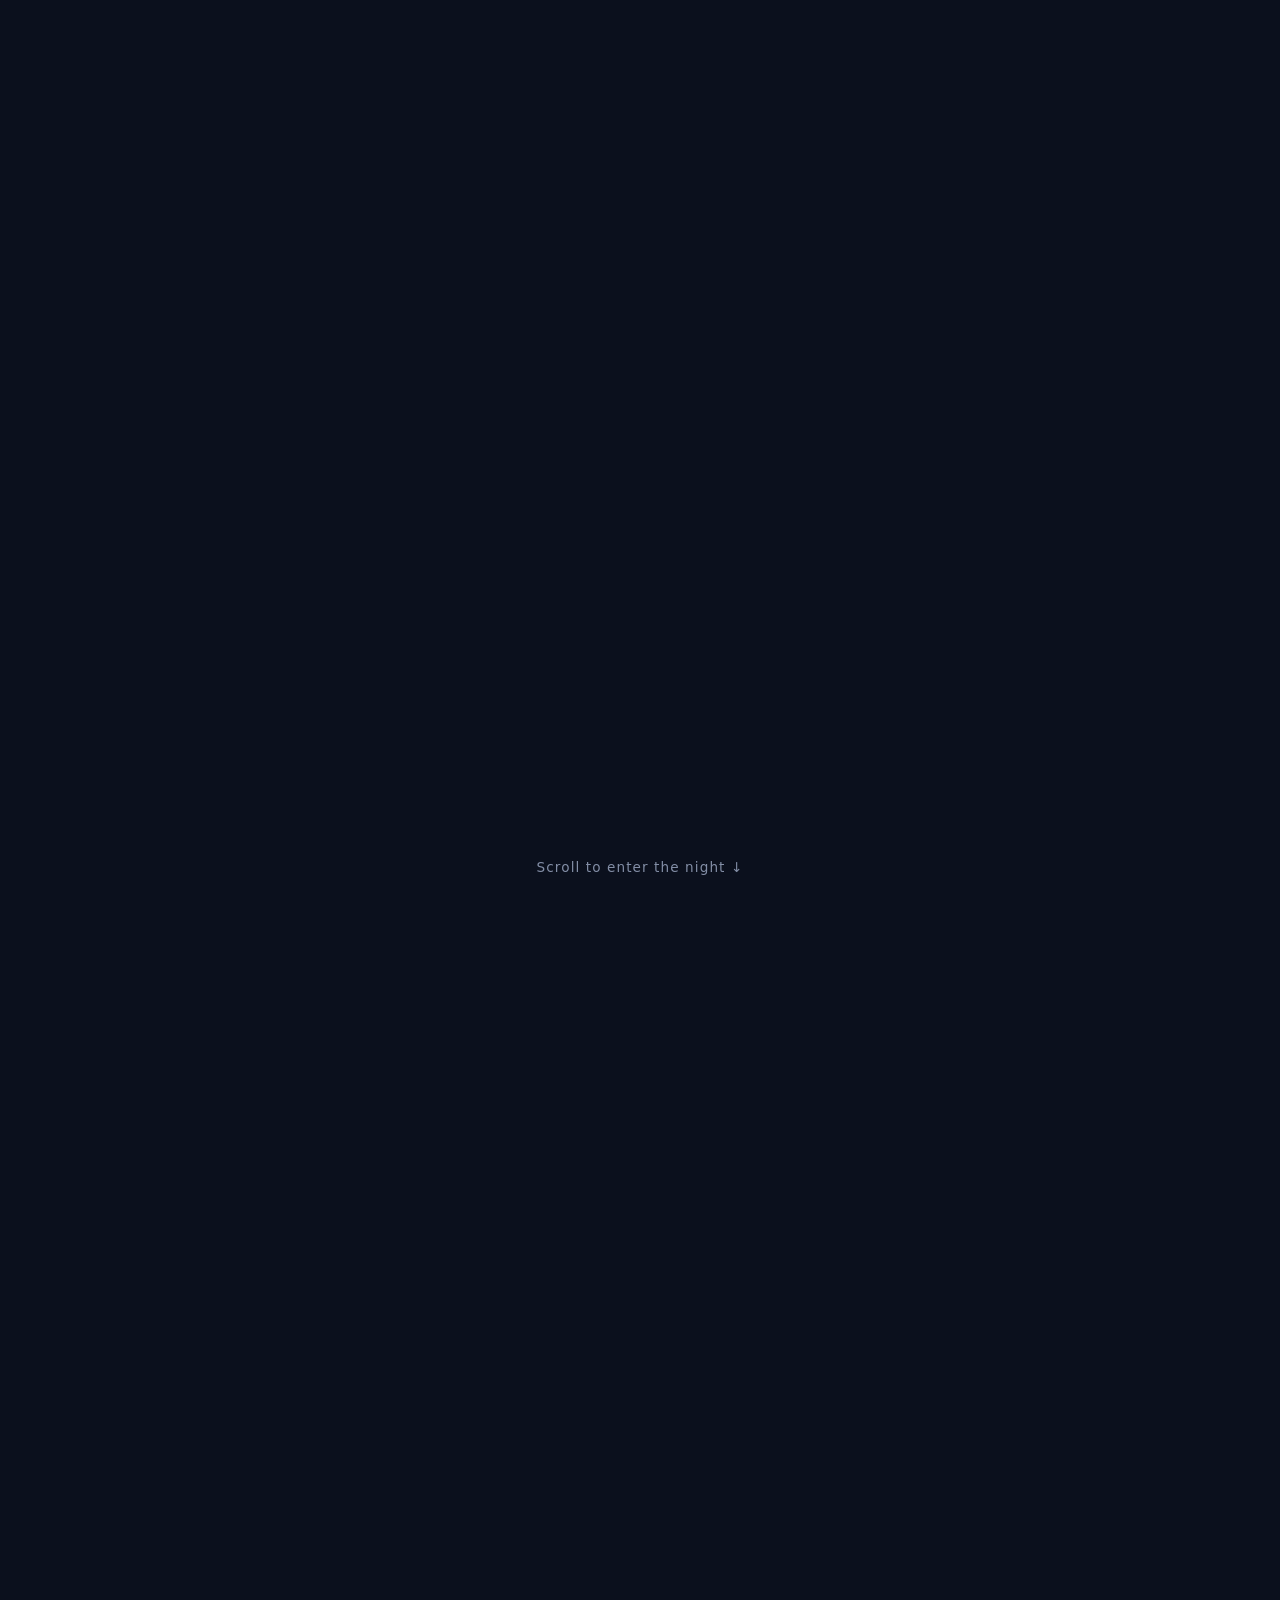
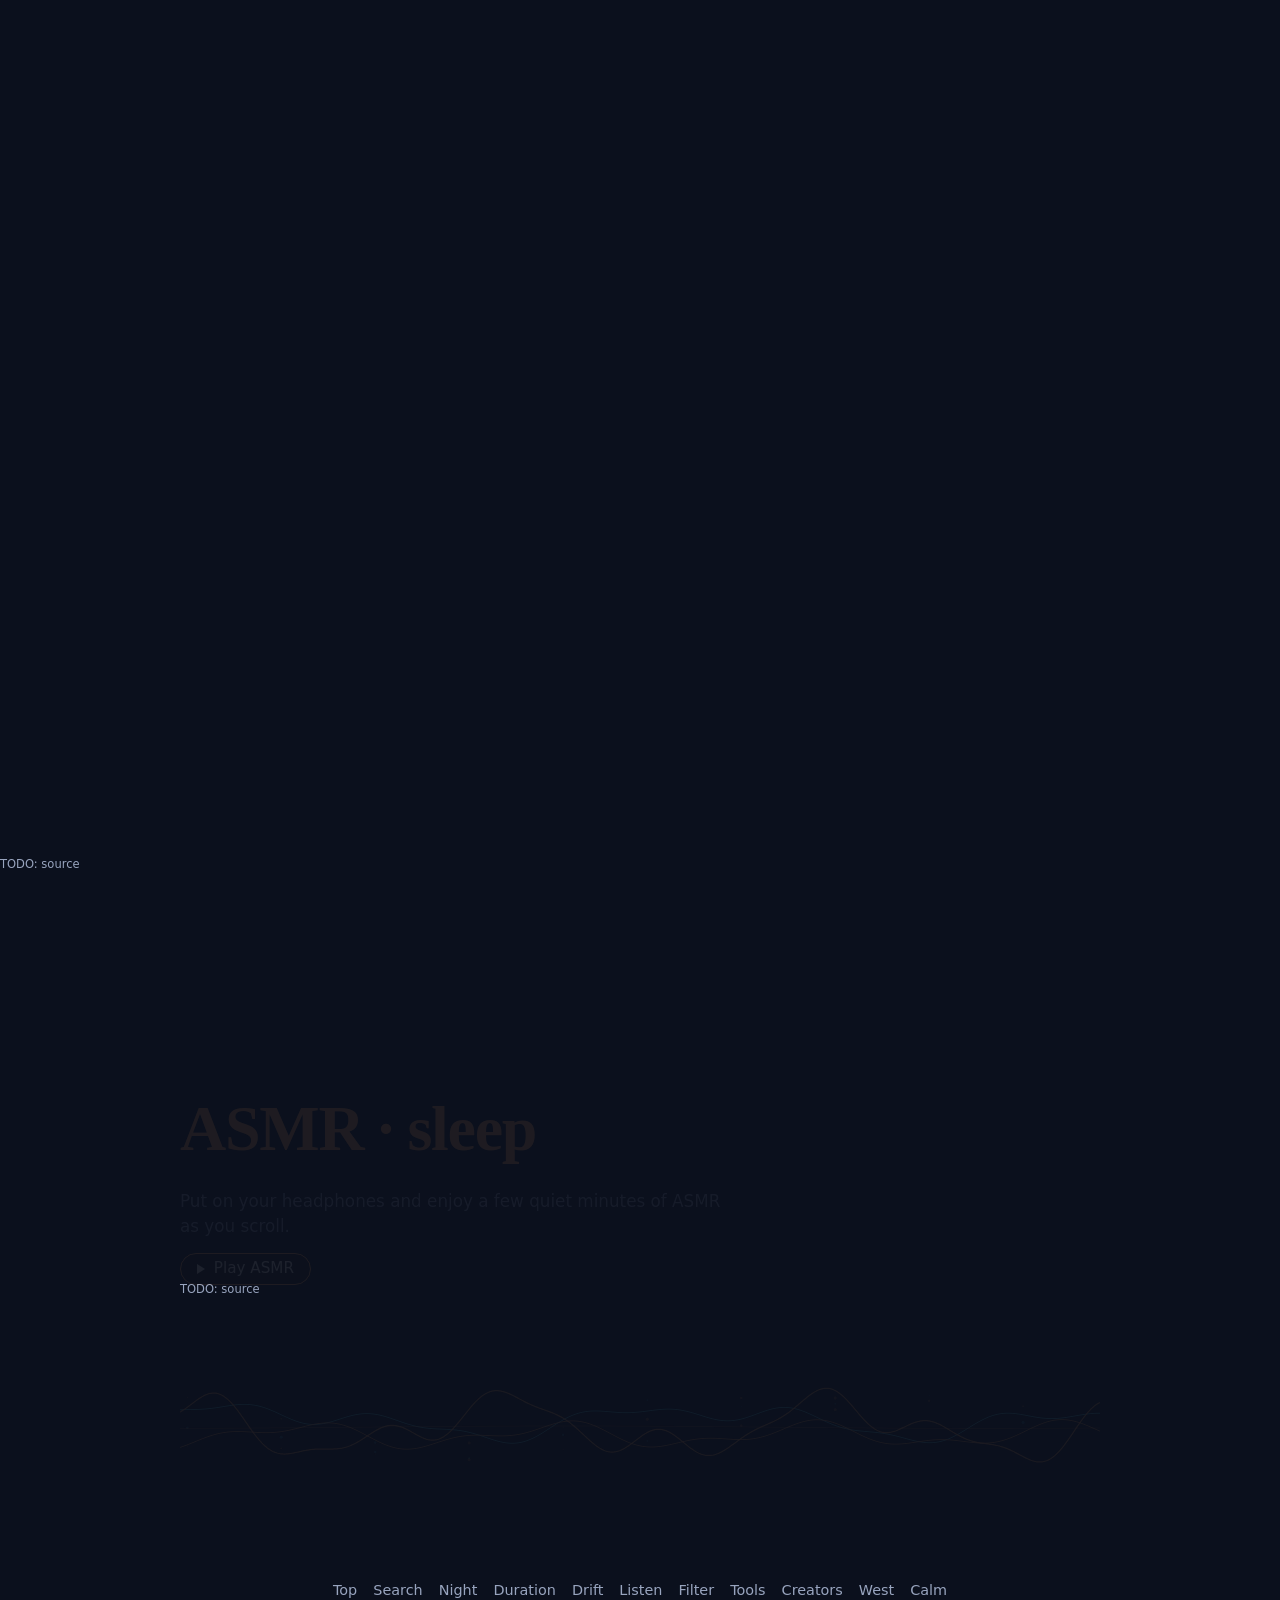
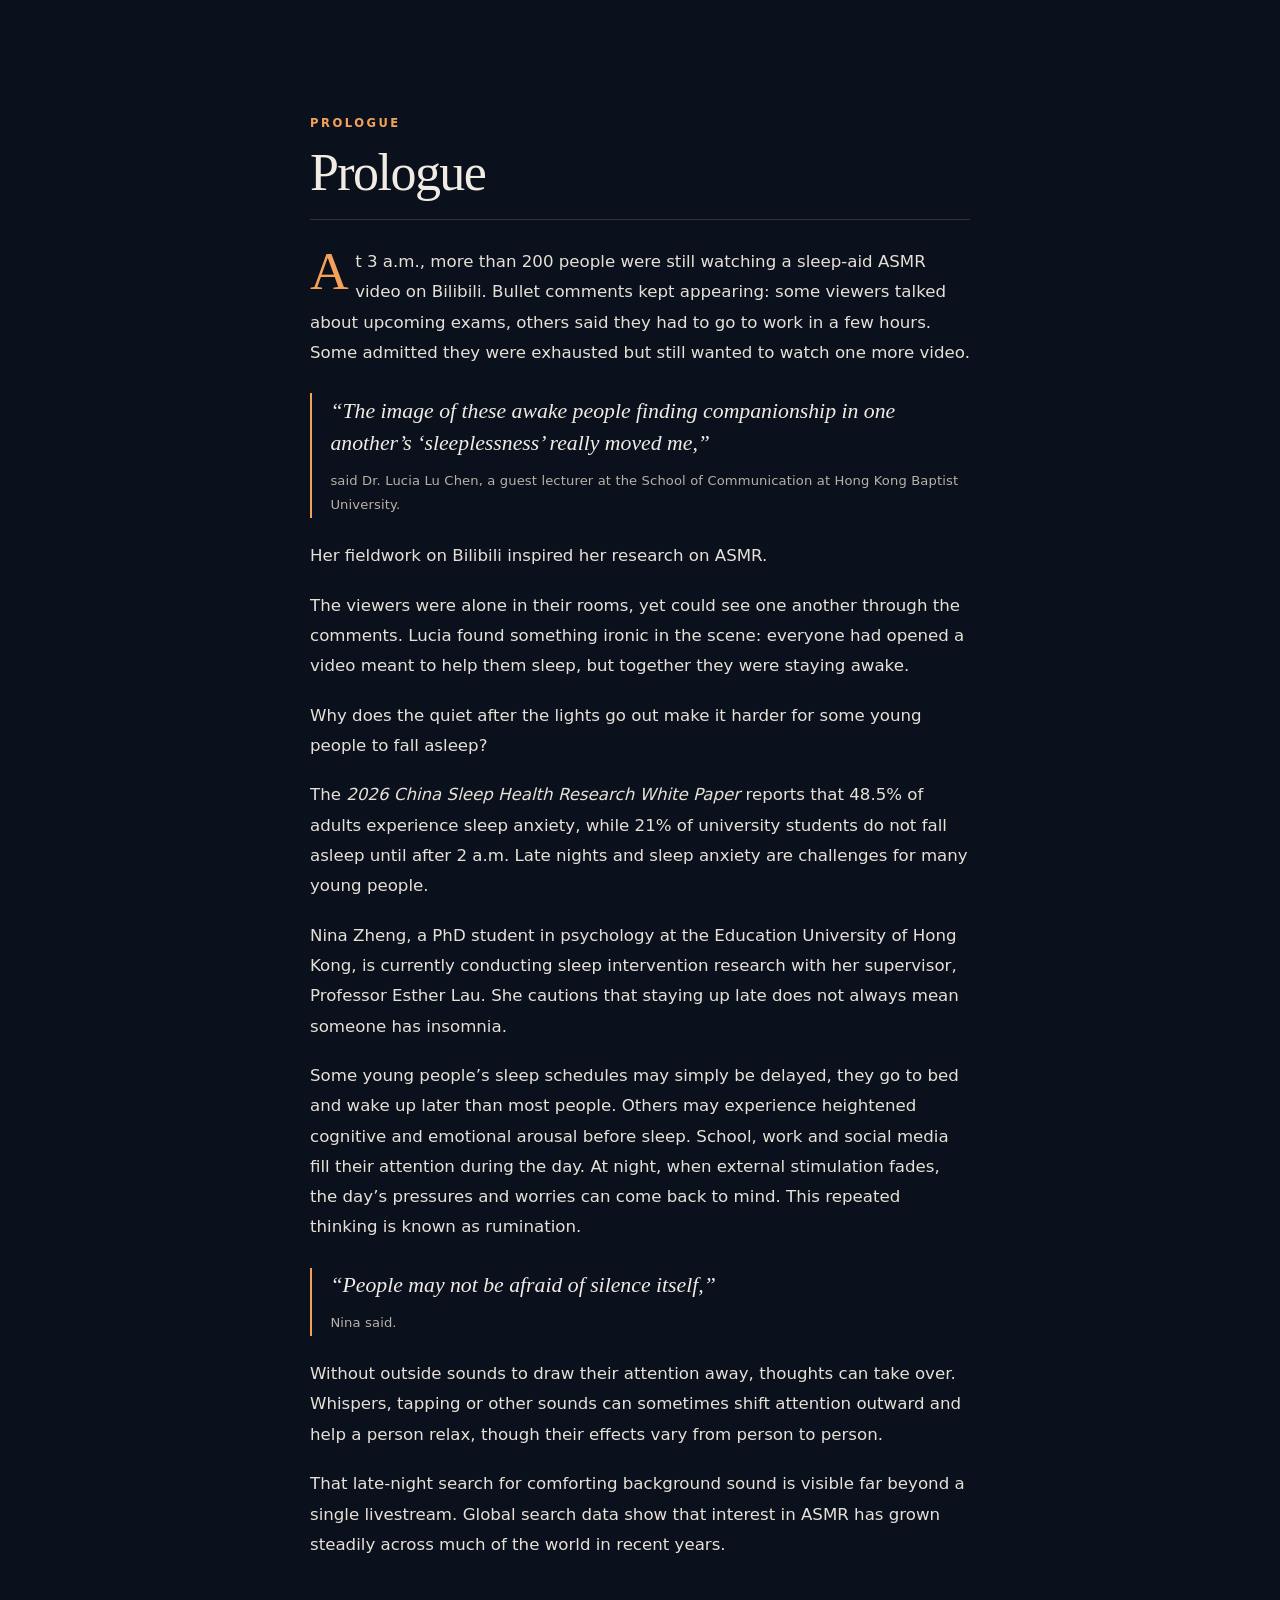
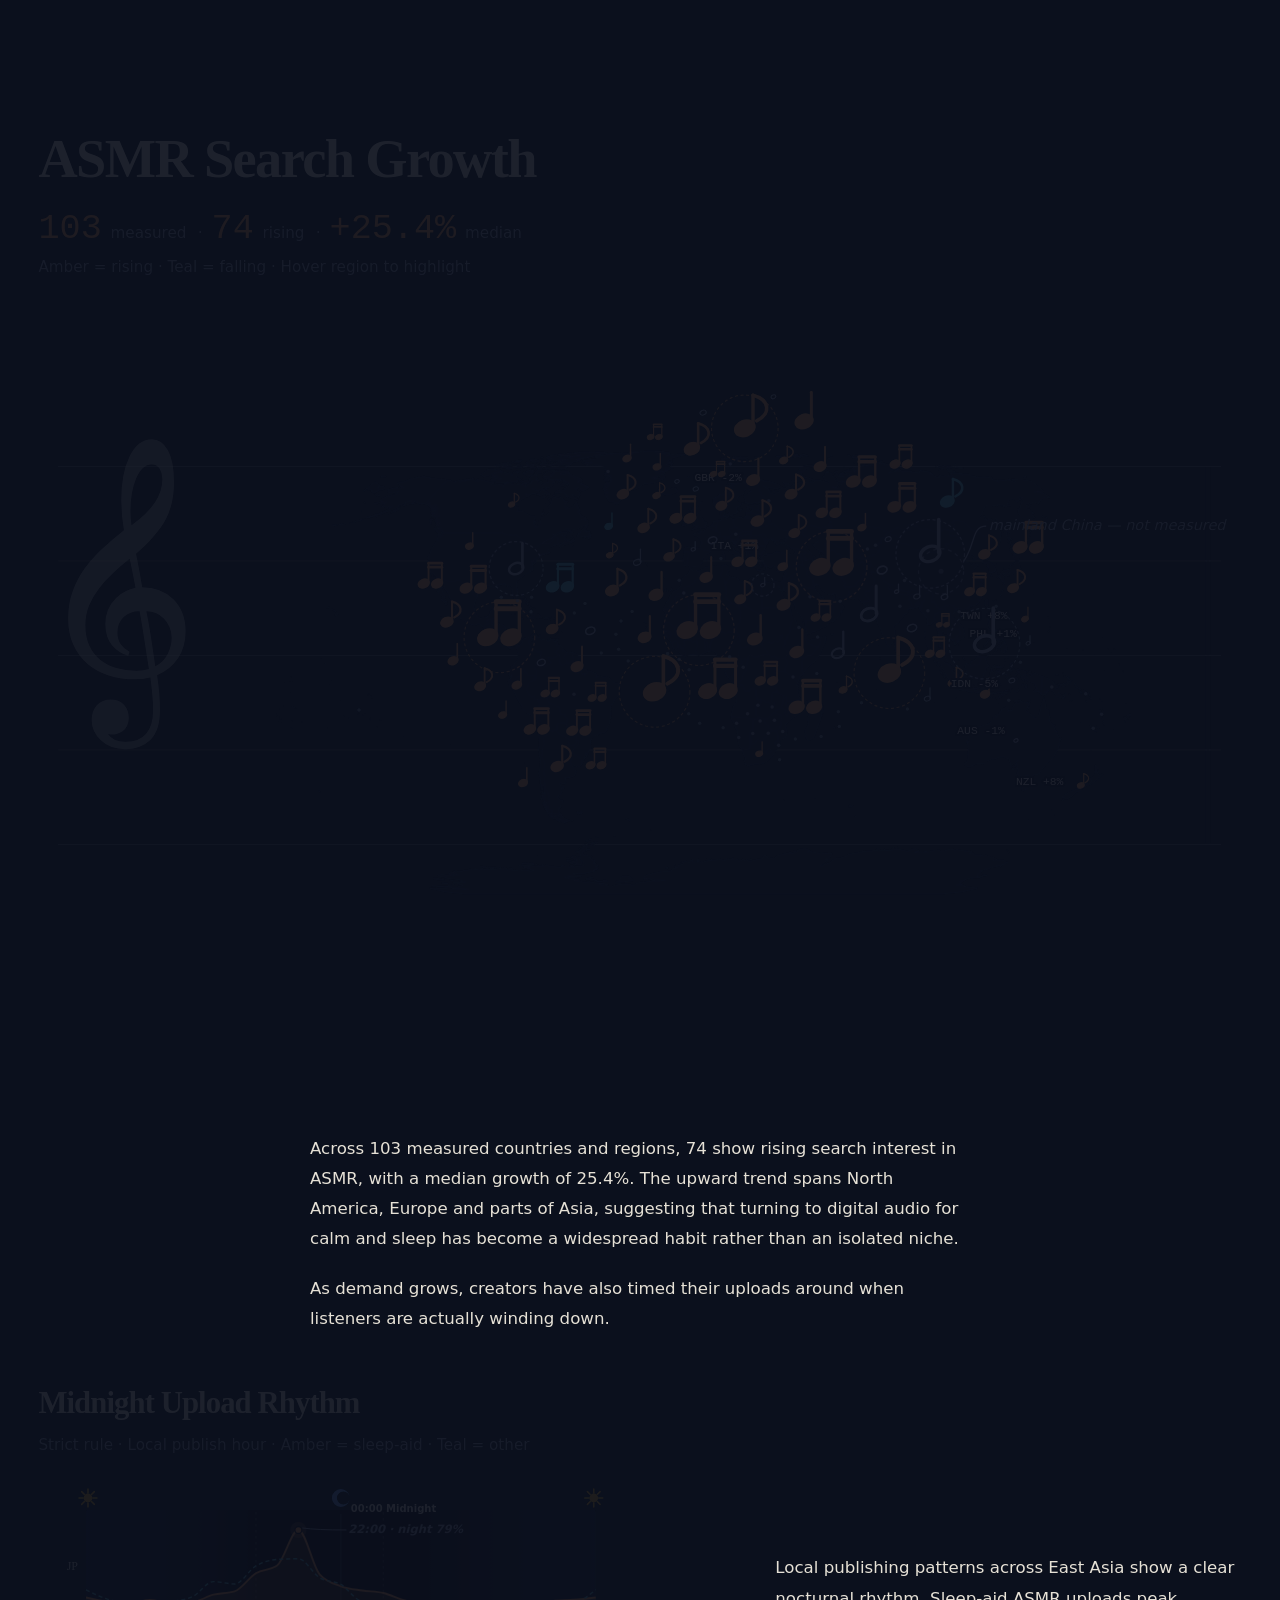
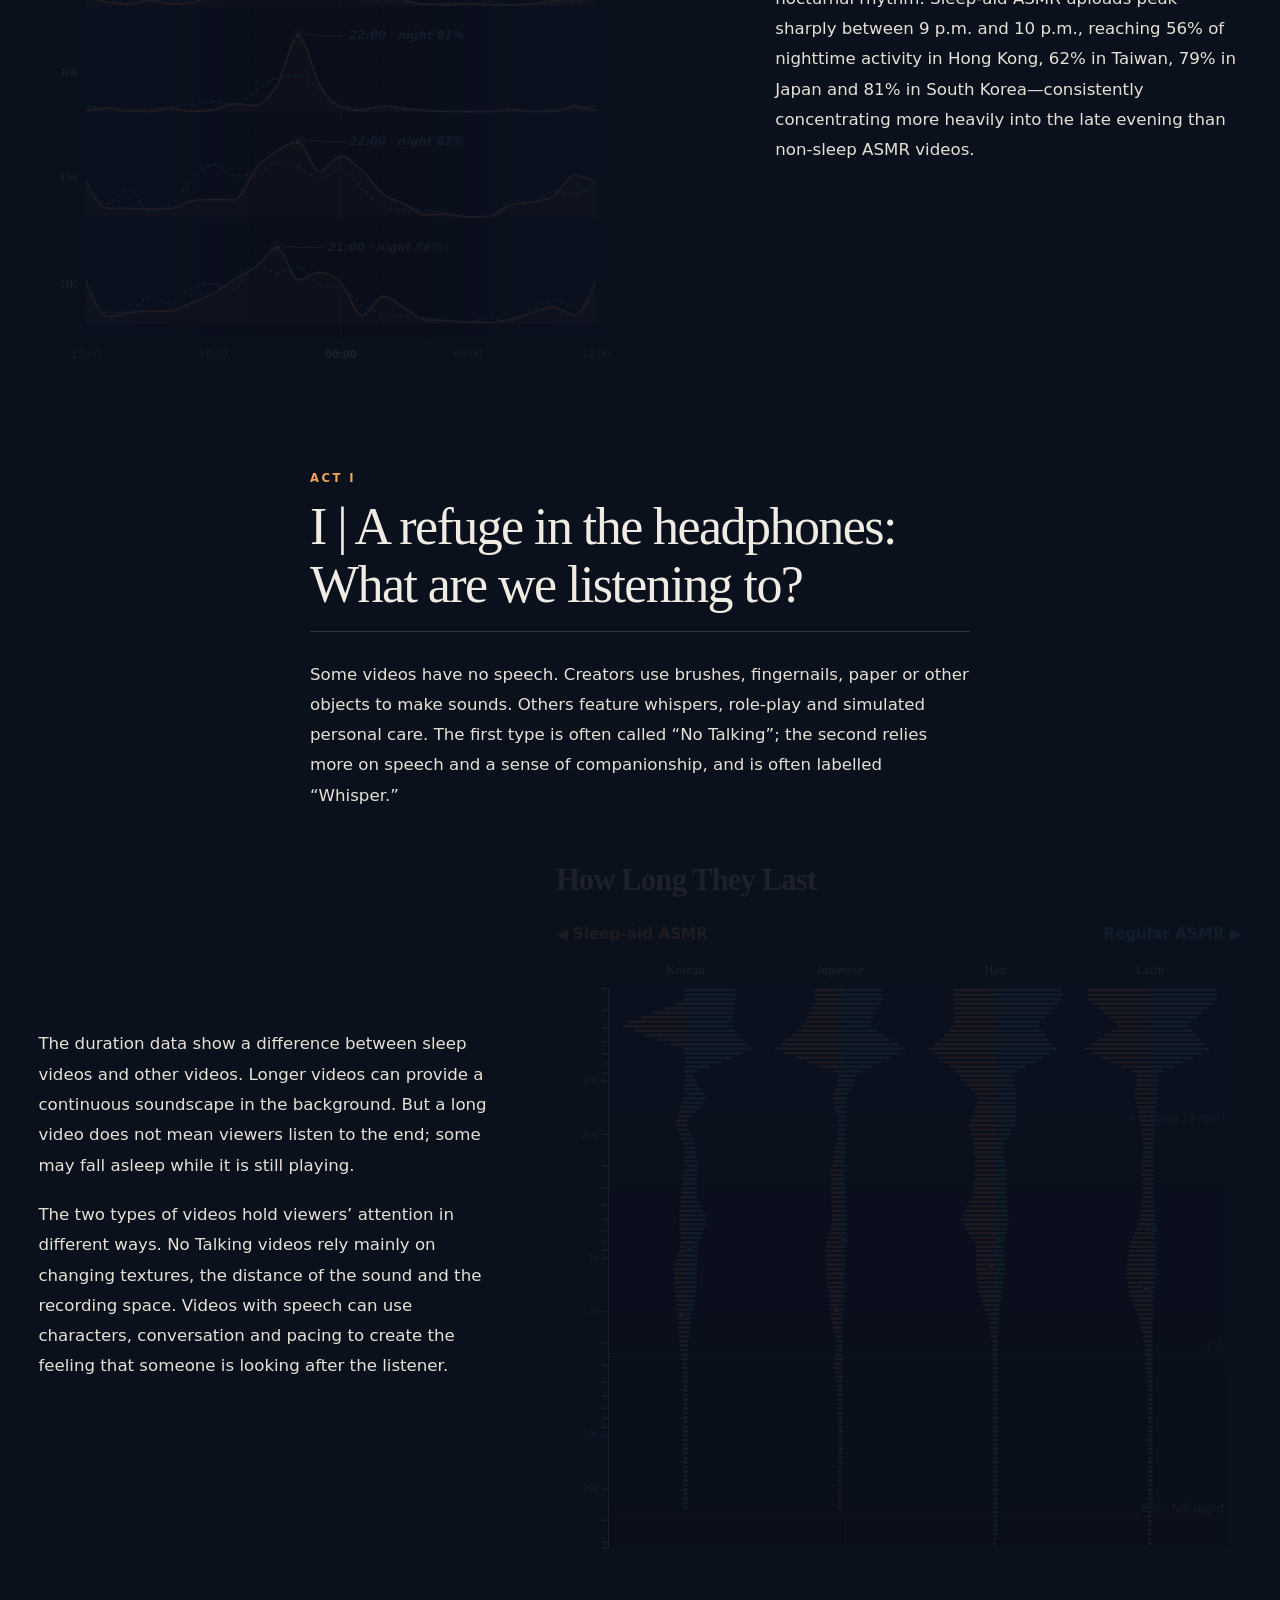
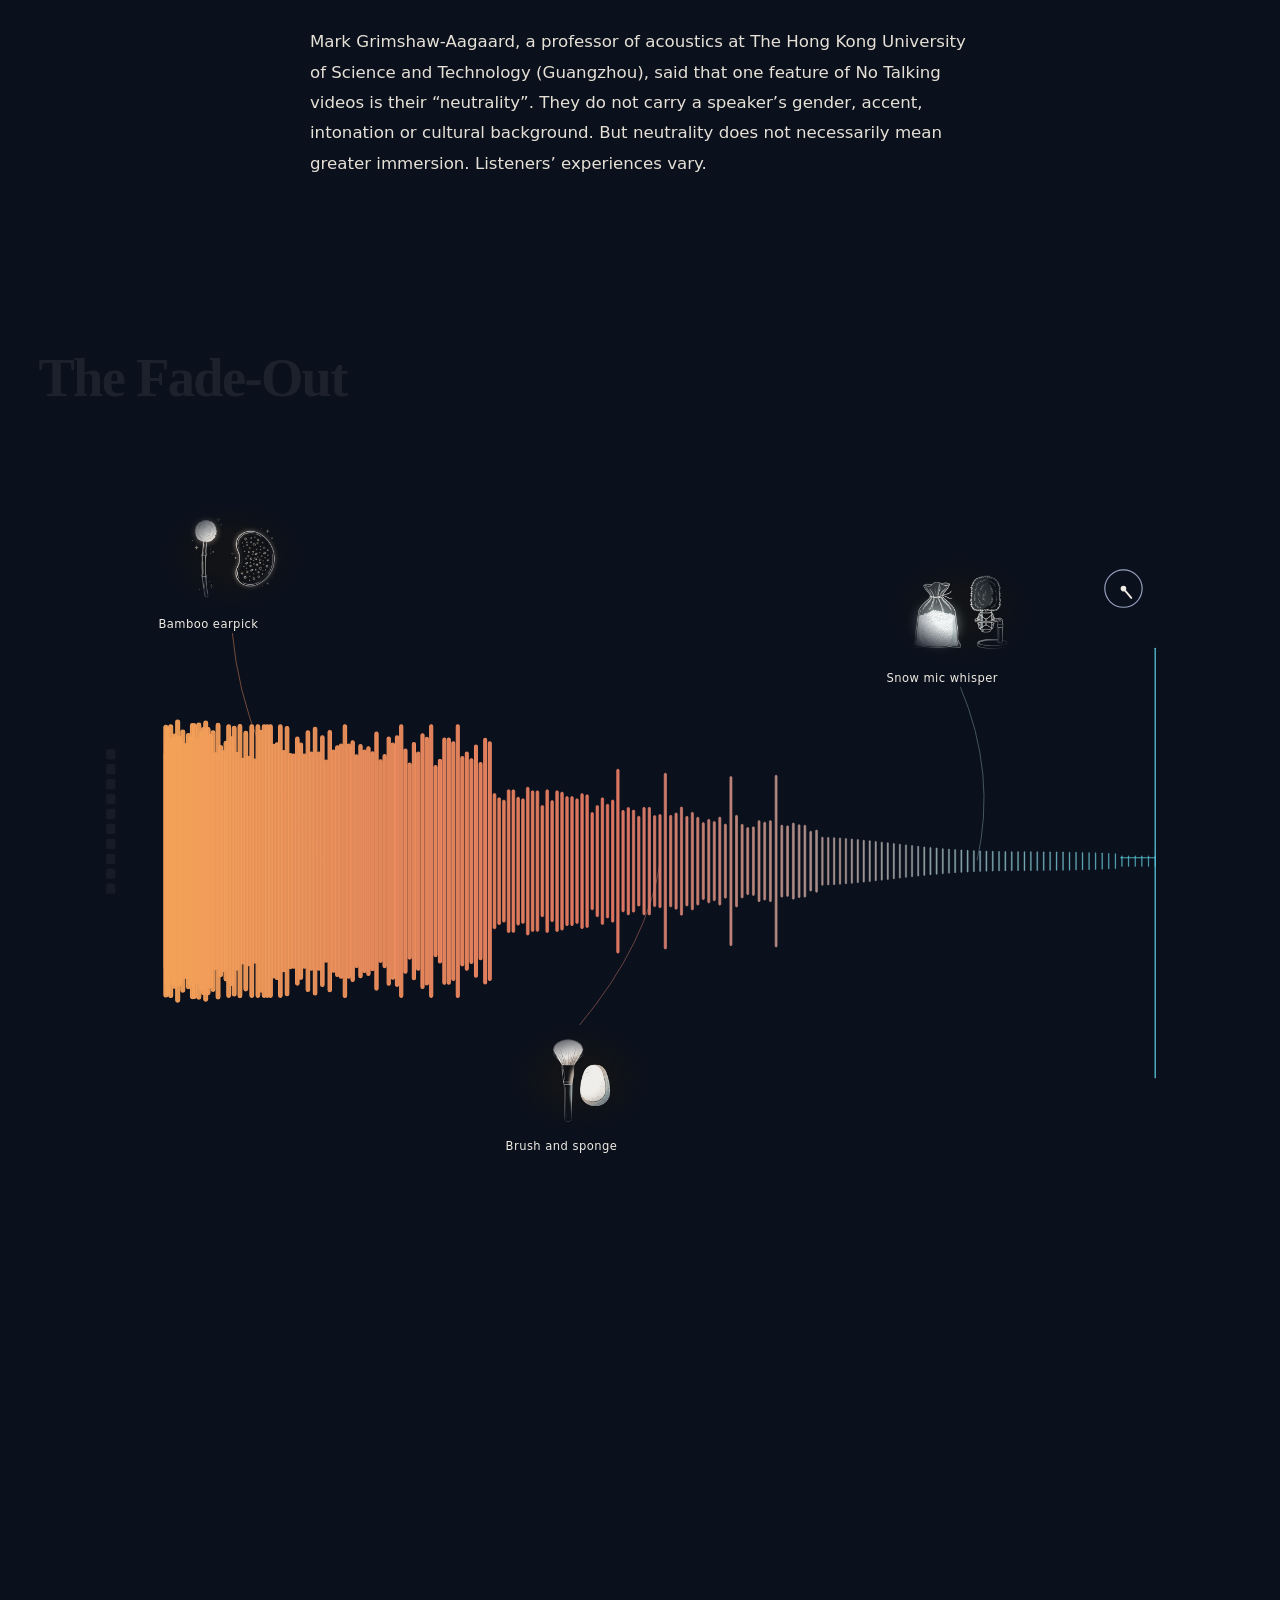
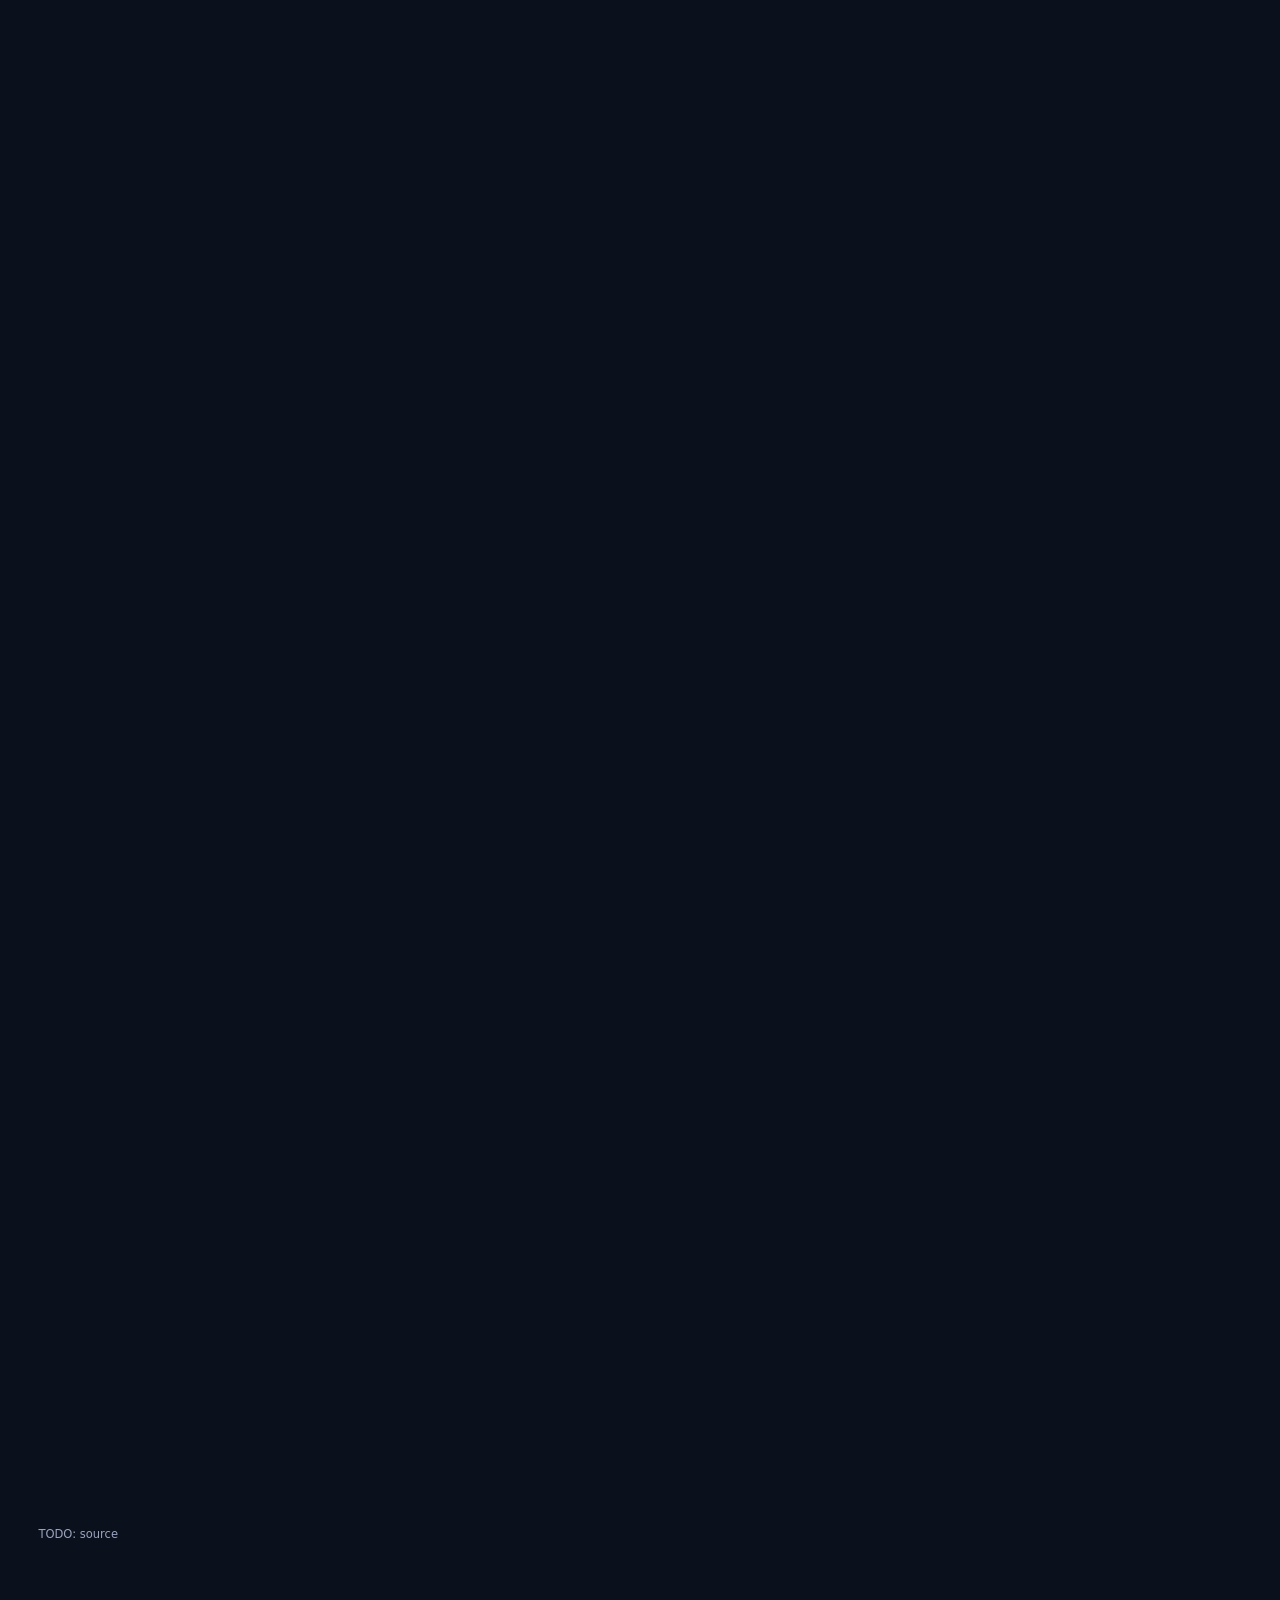
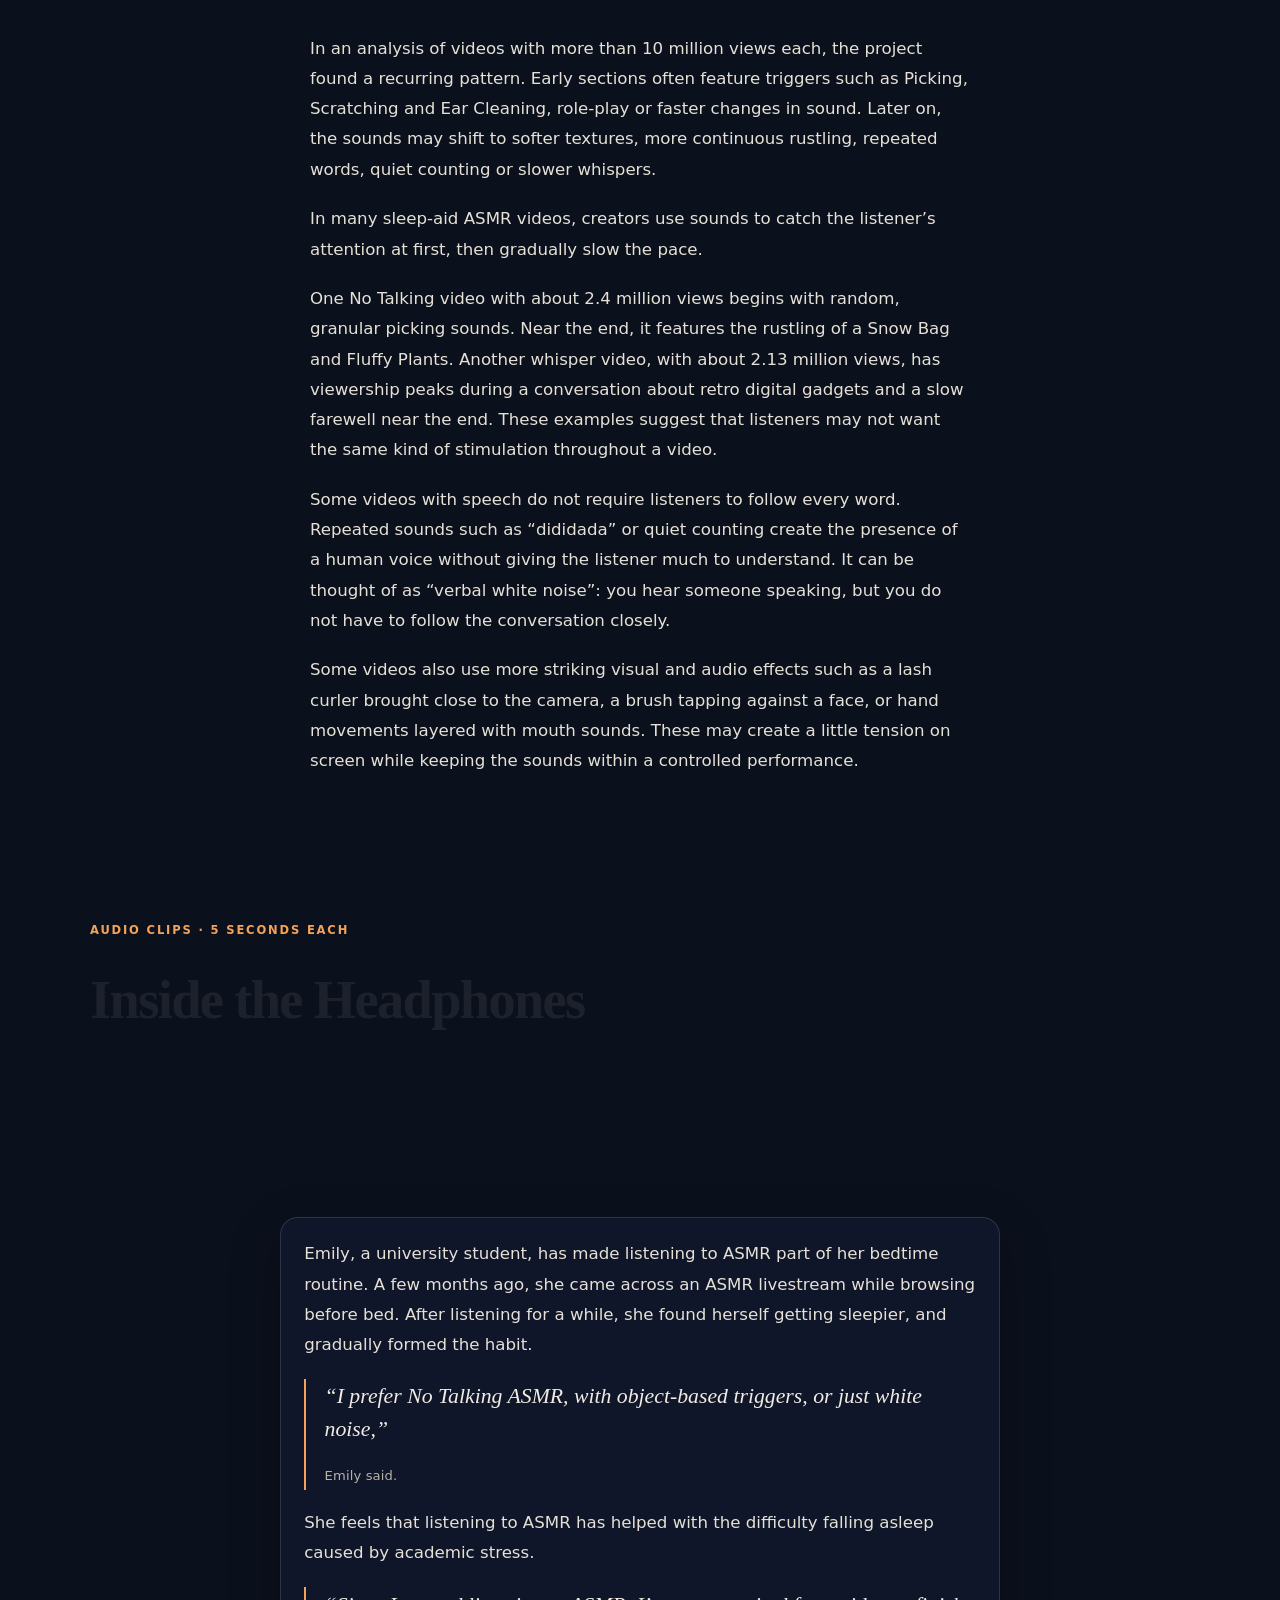
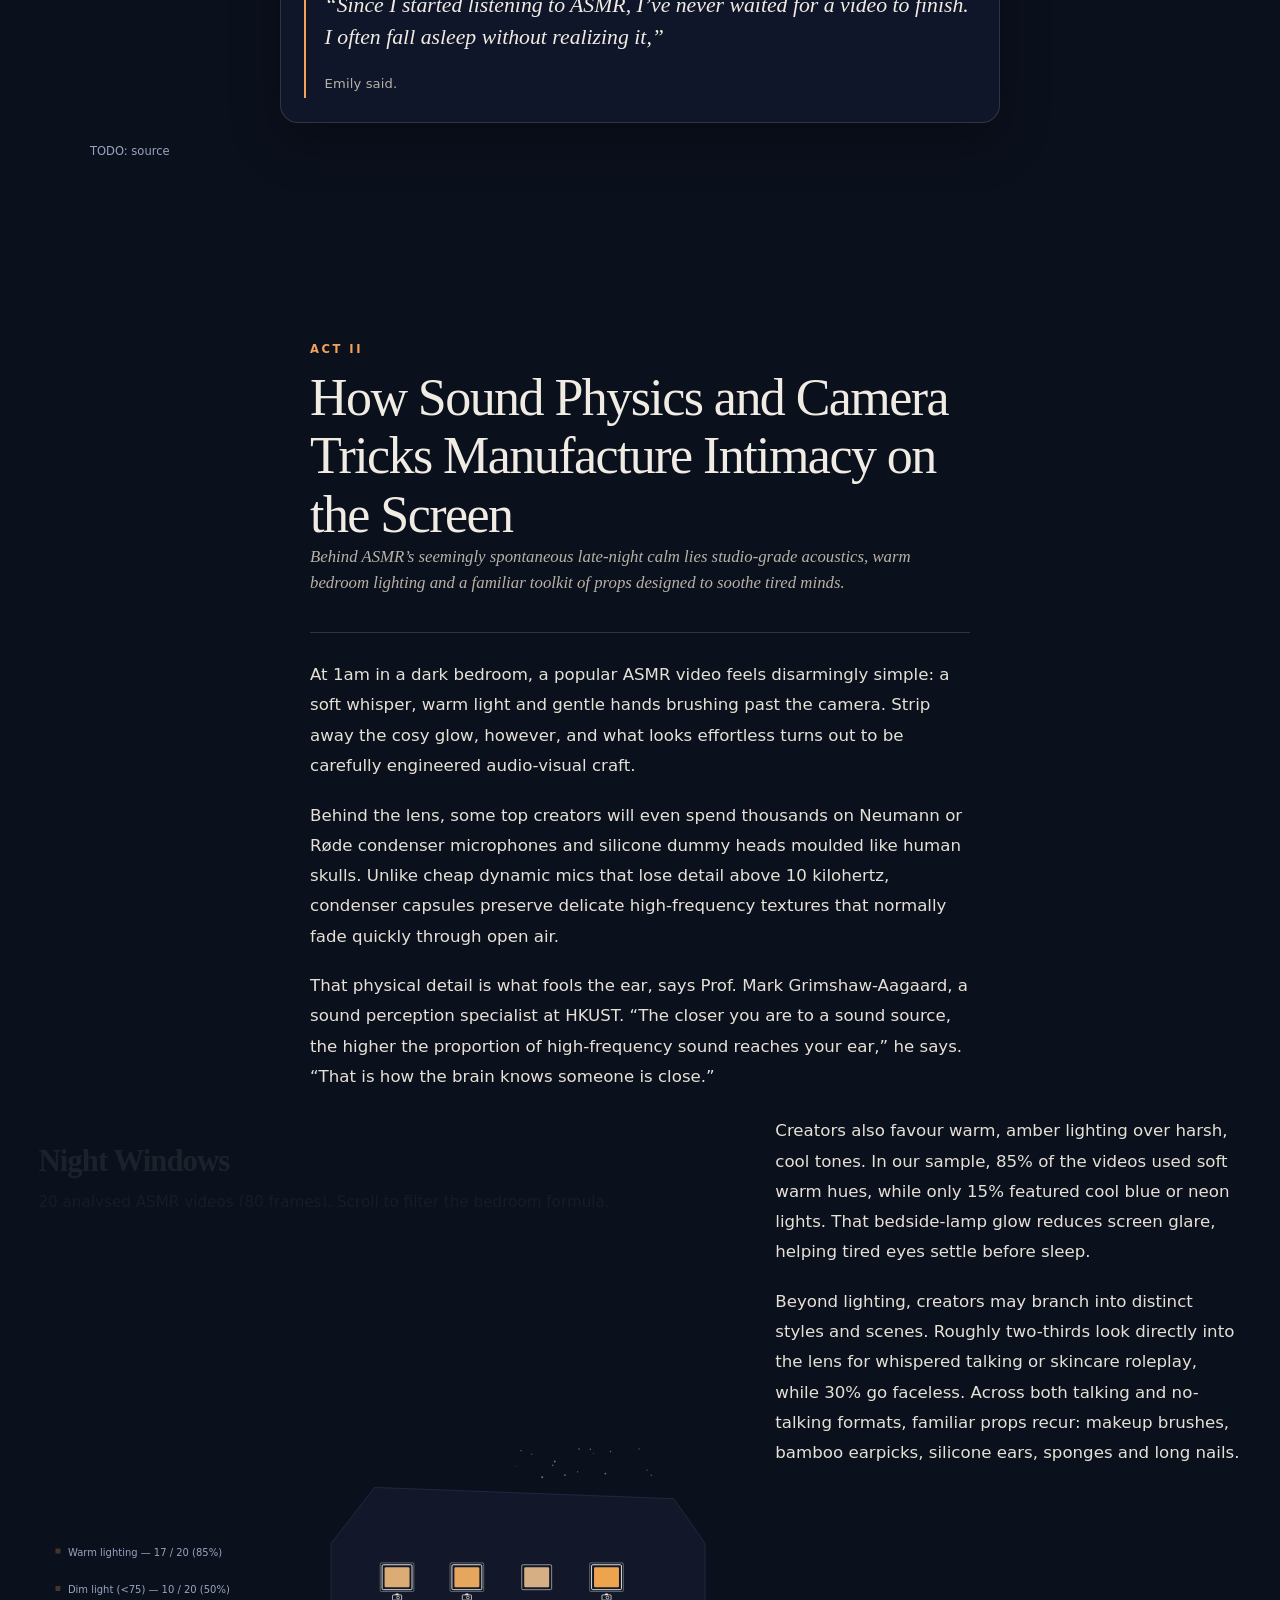
==== commit 16accc5f: "Close the feature with Act IV and the sleep tips." ====
--- a/web/index.html
+++ b/web/index.html
@@ -7,7 +7,7 @@
   <link rel="icon" href="data:image/svg+xml,%3Csvg xmlns='http://www.w3.org/2000/svg' viewBox='0 0 16 16'%3E%3Ccircle cx='8' cy='8' r='3' fill='%23f4a259'/%3E%3C/svg%3E" />
   <title>ASMR · sleep — late-night listening</title>
   <link rel="stylesheet" href="css/theme.css?v=20261127k" />
-  <link rel="stylesheet" href="css/styles.css?v=20261127x" />
+  <link rel="stylesheet" href="css/styles.css?v=20261127y" />
 </head>
 <body>
   <a class="skip-link" href="#scrolly-1">Skip to content</a>
@@ -33,8 +33,6 @@
     <audio id="asmr-audio" loop preload="none" src="audio/asmr_sleep.mp3"></audio>
     <p class="src-cap">TODO: source</p>
     <canvas id="hero-waveform" class="hero-waveform" width="960" height="160" aria-hidden="true"></canvas>
-    <p class="hero-title story-beat" data-reveal>TODO: my text</p>
-    <p class="hero-dek story-beat" data-reveal>TODO: my text</p>
   </header>
 
   <nav class="site-nav" id="site-nav" aria-label="Section navigation">
@@ -284,6 +282,53 @@
     <p>Where men and women differ is in what they want from ASMR. The same <a href="https://asmruniversity.com/2022/03/14/deezer-asmr-survey/" target="_blank" rel="noopener">2022 Deezer survey</a> found that 45% of listeners prefer female voices and 30% have no preference, with women twice as flexible as men. Women mostly seek stress relief and sleep, while men more often look for focus, mood lifts or sensory pleasure.</p>
   </div>
 
+  <article class="act" id="act-4">
+    <header class="act-header story-prose">
+      <p class="act-eyebrow">Act IV</p>
+      <h2 class="act-title">Relief, immunity or a gentle delay?</h2>
+    </header>
+    <div class="story-prose">
+      <p>ASMR can be comforting, but it can also keep people watching. It is not easy to classify it simply as “helpful” or “harmful.”</p>
+      <p>Lucia connects the late-night scene to “revenge bedtime procrastination.” For some young people, the hours before sleep may be one of the few parts of the day that feel like their own. They know they need to sleep, but do not want to end that time just yet. ASMR can make continued viewing feel like self-care: “I’m not putting off sleep; I’m relaxing.”</p>
+      <p>Lucia observed two different habits. Some viewers return to familiar videos because they find them reassuring. Others say they have become “immune” to sounds that once worked for them, and start looking for new creators, stronger triggers or more elaborate performances. Lucia says the search for the right video can sometimes take a long time. People are trying to calm themselves while also looking for new stimulation.</p>
+      <p>Emily is careful about which ASMR videos she chooses before bed. Before playing one, she checks the comments to find out whether the sounds later in the video are ones she can tolerate, so they will not disturb her sleep.</p>
+      <blockquote class="pull-quote">
+        <p>“Once, I randomly picked an ASMR video. After listening for a while, I realized there was speech in it, and it woke me right up,” Emily said.</p>
+      </blockquote>
+      <p>Nina says that if someone hears a sound they dislike or did not expect while falling asleep, it may wake them again or cause a brief micro-arousal.</p>
+      <p>She says ASMR comes in many forms and can be difficult to control in the same way as the fixed-frequency sounds used in experiments. “People have different preferences, so you can’t say that one kind of sound works for everyone,” she added.</p>
+      <p>Nina also noted that people who are used to falling asleep with audio may feel anxious when they are away from familiar sounds. That feeling is worth noticing, but it should not be treated as a clinical diagnosis.</p>
+      <p>The key is to notice whether ASMR helps you relax—or keeps stretching out the time before sleep.</p>
+    </div>
+  </article>
+
+  <aside class="sleep-tips-block" aria-label="Suggestions for sleep">
+    <p class="sleep-tips-lead">Nina and Lucia offered a few suggestions for people experiencing sleep difficulties or using ASMR:</p>
+    <ol class="sleep-tips-grid">
+      <li class="sleep-tip">
+        <span class="sleep-tip-num">01</span>
+        <p>Get more daylight during the day. Dim the lights and reduce screen use one to two hours before bed.</p>
+      </li>
+      <li class="sleep-tip">
+        <span class="sleep-tip-num">02</span>
+        <p>If a sound keeps you alert or wakes you, switch to something steadier and familiar—or turn it off.</p>
+      </li>
+      <li class="sleep-tip">
+        <span class="sleep-tip-num">03</span>
+        <p>Watch for caffeine in tea, chocolate and energy drinks. Keep naps to 20 minutes or less.</p>
+      </li>
+      <li class="sleep-tip">
+        <span class="sleep-tip-num">04</span>
+        <p>Treat rest as valuable in itself, not just a way to be more productive the next day.</p>
+      </li>
+    </ol>
+  </aside>
+
+  <div class="story-prose">
+    <p>Nina says audio interventions are commonly used in sleep research in Hong Kong and overseas, and are considered a preferable option to medication.</p>
+    <p>In the future, researchers may also explore whether more varied and personalized sounds, including ASMR, can be used in sleep interventions, and how different sounds affect different people.</p>
+  </div>
+
   <section class="src-block" aria-label="Sources and credits">
     <h2>Sources and credits</h2>
     <ul>
@@ -297,10 +342,6 @@
       <li>Illustrations under web/img: TODO</li>
     </ul>
   </section>
-
-  <footer class="site-footer">
-    <p>TODO: my text</p>
-  </footer>
 
   <script src="js/vendor/d3.min.js?v=20261127k"></script>
   <script src="js/vendor/topojson-client.min.js?v=20261127k"></script>
--- a/web/css/styles.css
+++ b/web/css/styles.css
@@ -2299,6 +2299,90 @@
 @media (max-width: 960px) {
   .editorial-split,
   .editorial-split--reverse { grid-template-columns: 1fr; }
+}
+
+.sleep-tips-block {
+  position: relative;
+  max-width: 920px;
+  width: min(920px, 94vw);
+  margin: 2.2rem auto 2.4rem;
+  padding: 1.45rem 1.4rem 1.25rem;
+  background: rgba(255, 255, 255, 0.03);
+  border: 1px solid rgba(244, 162, 89, 0.28);
+  border-radius: 18px;
+}
+.sleep-tips-block::before {
+  content: "";
+  position: absolute;
+  top: 0;
+  left: 0;
+  right: 0;
+  height: 3px;
+  background: #f4a259;
+  border-radius: 18px 18px 0 0;
+}
+.sleep-tips-lead {
+  margin: 0 0 1.25rem;
+  color: #e6e1d6;
+  font-size: clamp(1.04rem, 1.15vw, 1.16rem);
+  line-height: 1.7;
+}
+.sleep-tips-grid {
+  list-style: none;
+  display: grid;
+  grid-template-columns: 1fr 1fr;
+  gap: 1.35rem 1.8rem;
+  margin: 0;
+  padding: 0;
+}
+.sleep-tip { min-width: 0; }
+.sleep-tip-num {
+  display: block;
+  margin-bottom: 0.4rem;
+  color: #b8b2a6;
+  font-family: Georgia, "Times New Roman", serif;
+  font-size: clamp(1.7rem, 2.4vw, 2.15rem);
+  font-weight: 500;
+  letter-spacing: 0.04em;
+  line-height: 1;
+}
+.sleep-tip p {
+  margin: 0;
+  color: #e6e1d6;
+  font-size: 1.02rem;
+  line-height: 1.65;
+}
+
+@keyframes sleep-tip-pass {
+  0% { opacity: 0; transform: translateY(18px); }
+  24%, 76% { opacity: 1; transform: none; }
+  100% { opacity: 0; transform: translateY(-14px); }
+}
+
+@supports (animation-timeline: view()) {
+  .sleep-tips-lead,
+  .sleep-tip {
+    animation: sleep-tip-pass linear both;
+    animation-timeline: view();
+    animation-range: entry 0% exit 100%;
+  }
+  .sleep-tip:nth-child(1) { animation-range: entry 5% exit 100%; }
+  .sleep-tip:nth-child(2) { animation-range: entry 12% exit 100%; }
+  .sleep-tip:nth-child(3) { animation-range: entry 19% exit 100%; }
+  .sleep-tip:nth-child(4) { animation-range: entry 26% exit 100%; }
+}
+
+@media (max-width: 720px) {
+  .sleep-tips-grid { grid-template-columns: 1fr; }
+}
+
+@media (prefers-reduced-motion: reduce) {
+  .sleep-tips-lead,
+  .sleep-tip {
+    animation: none;
+    opacity: 1;
+    transform: none;
+  }
 }
 
 .notes-details,
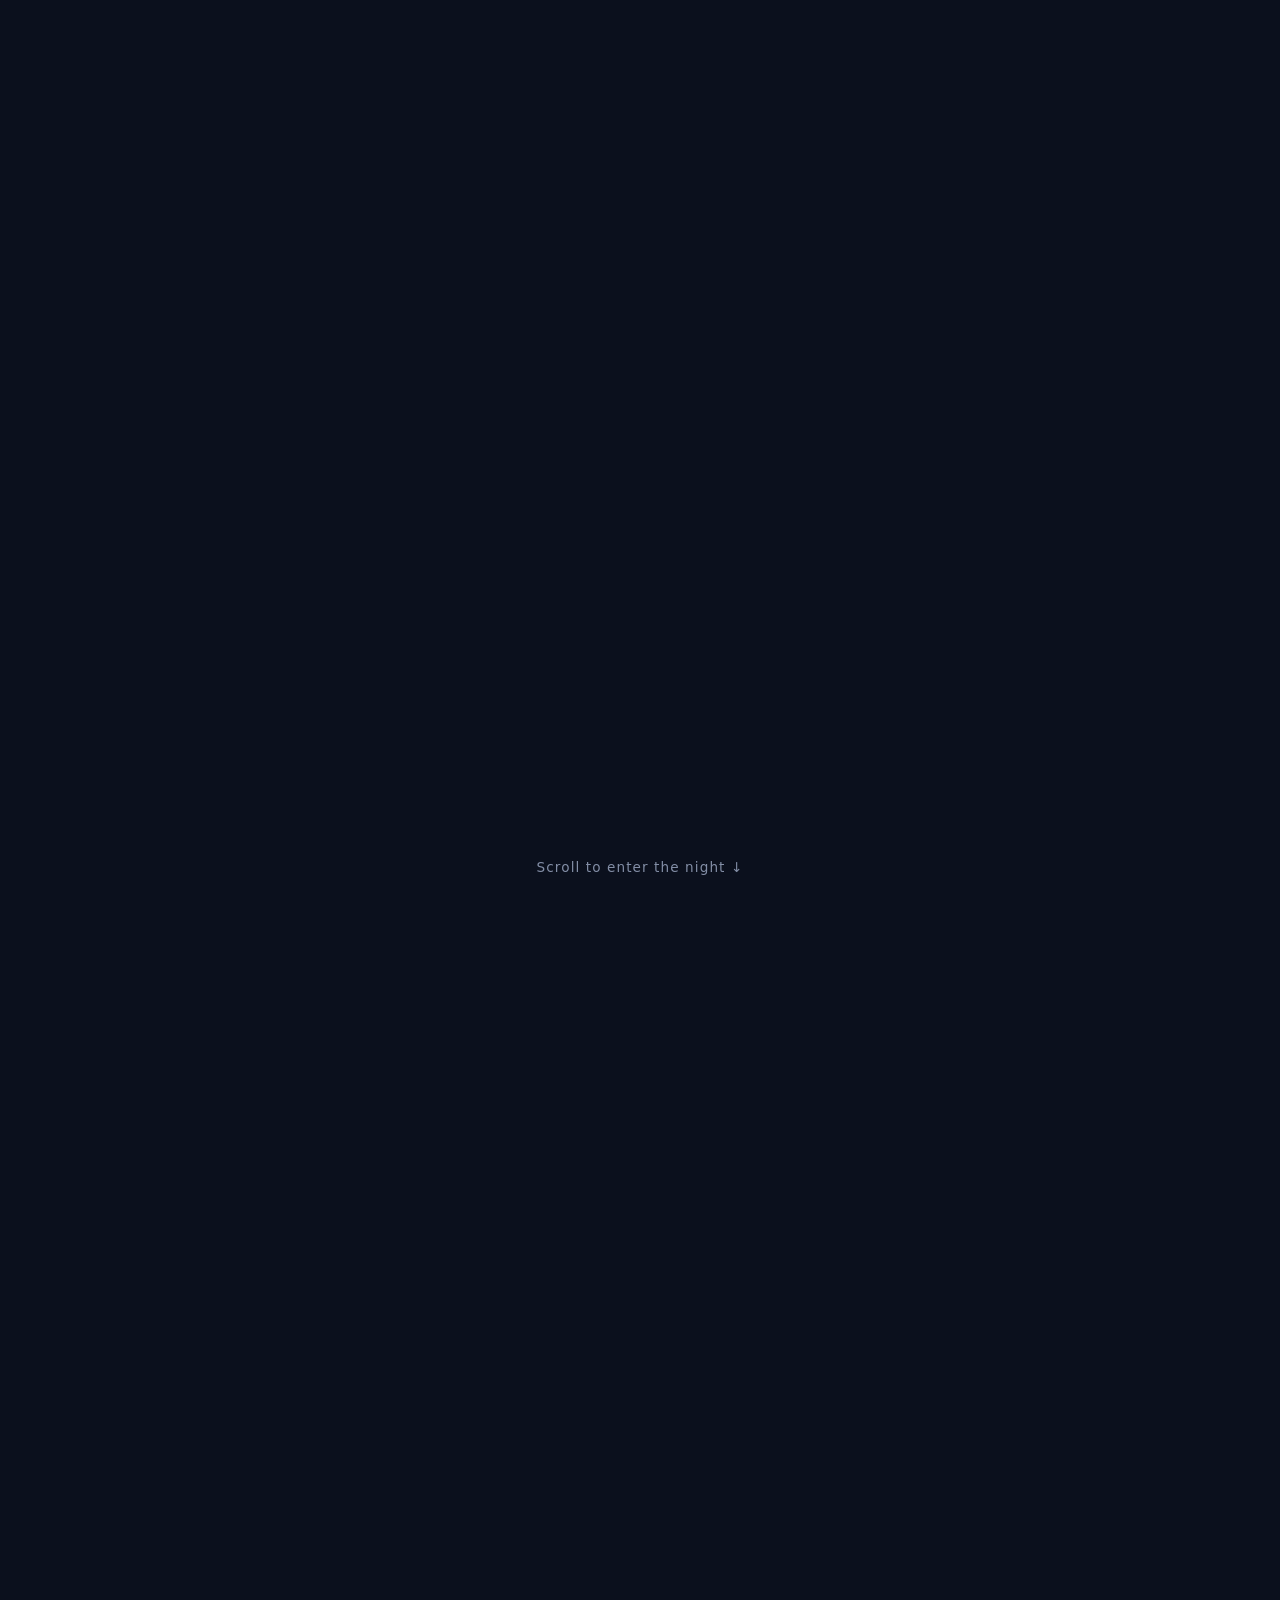
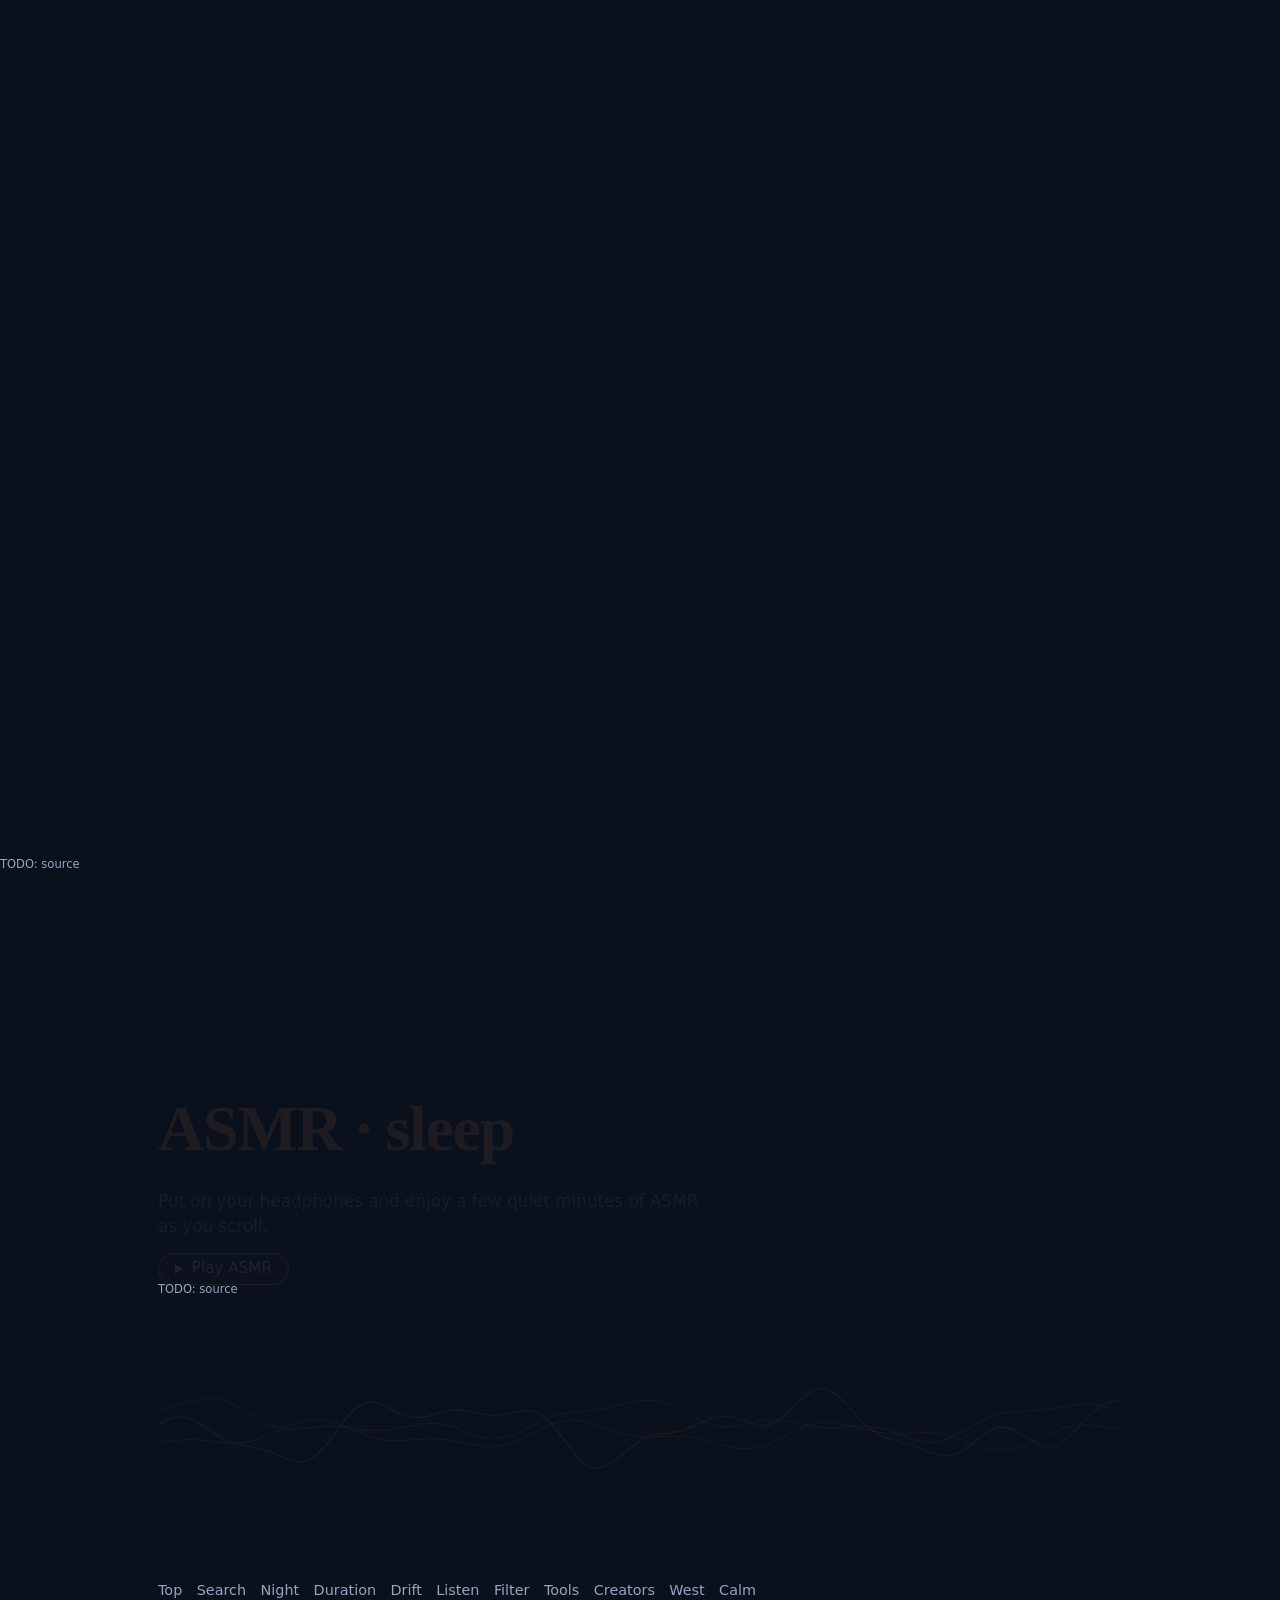
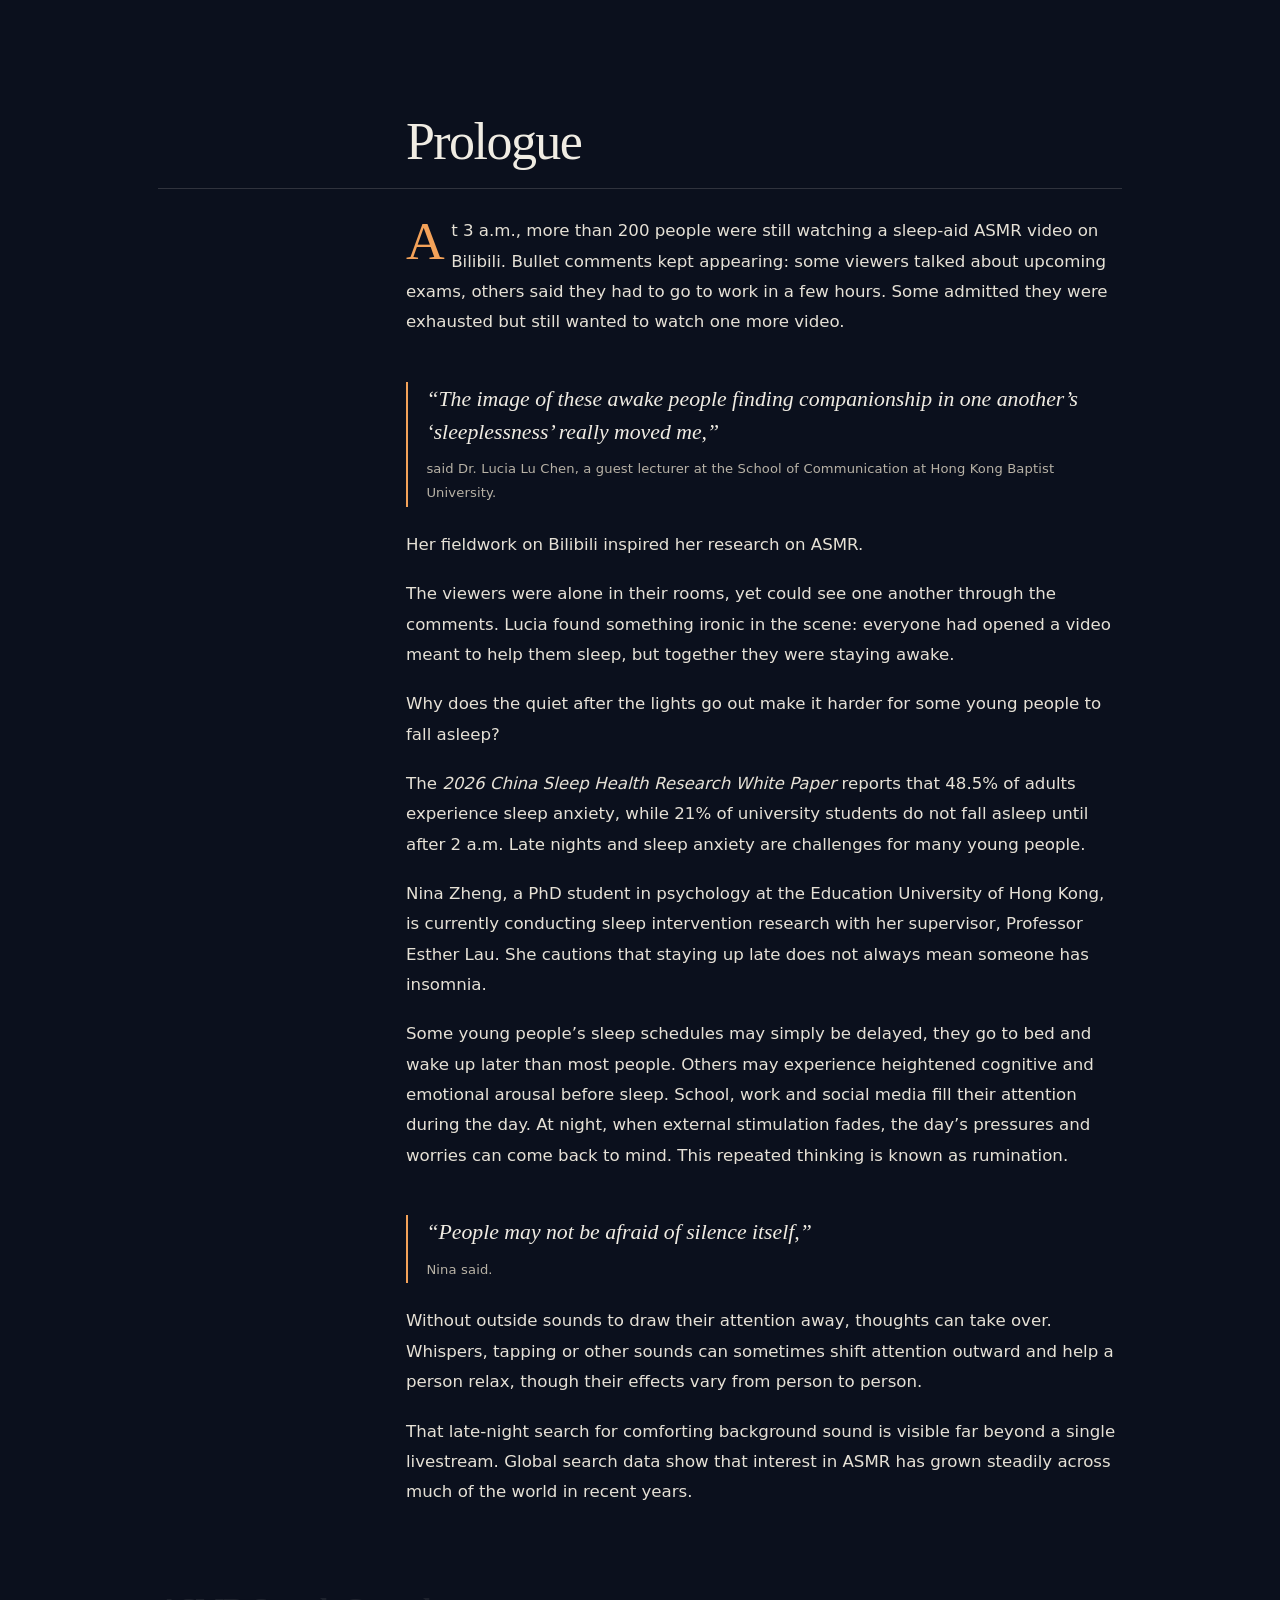
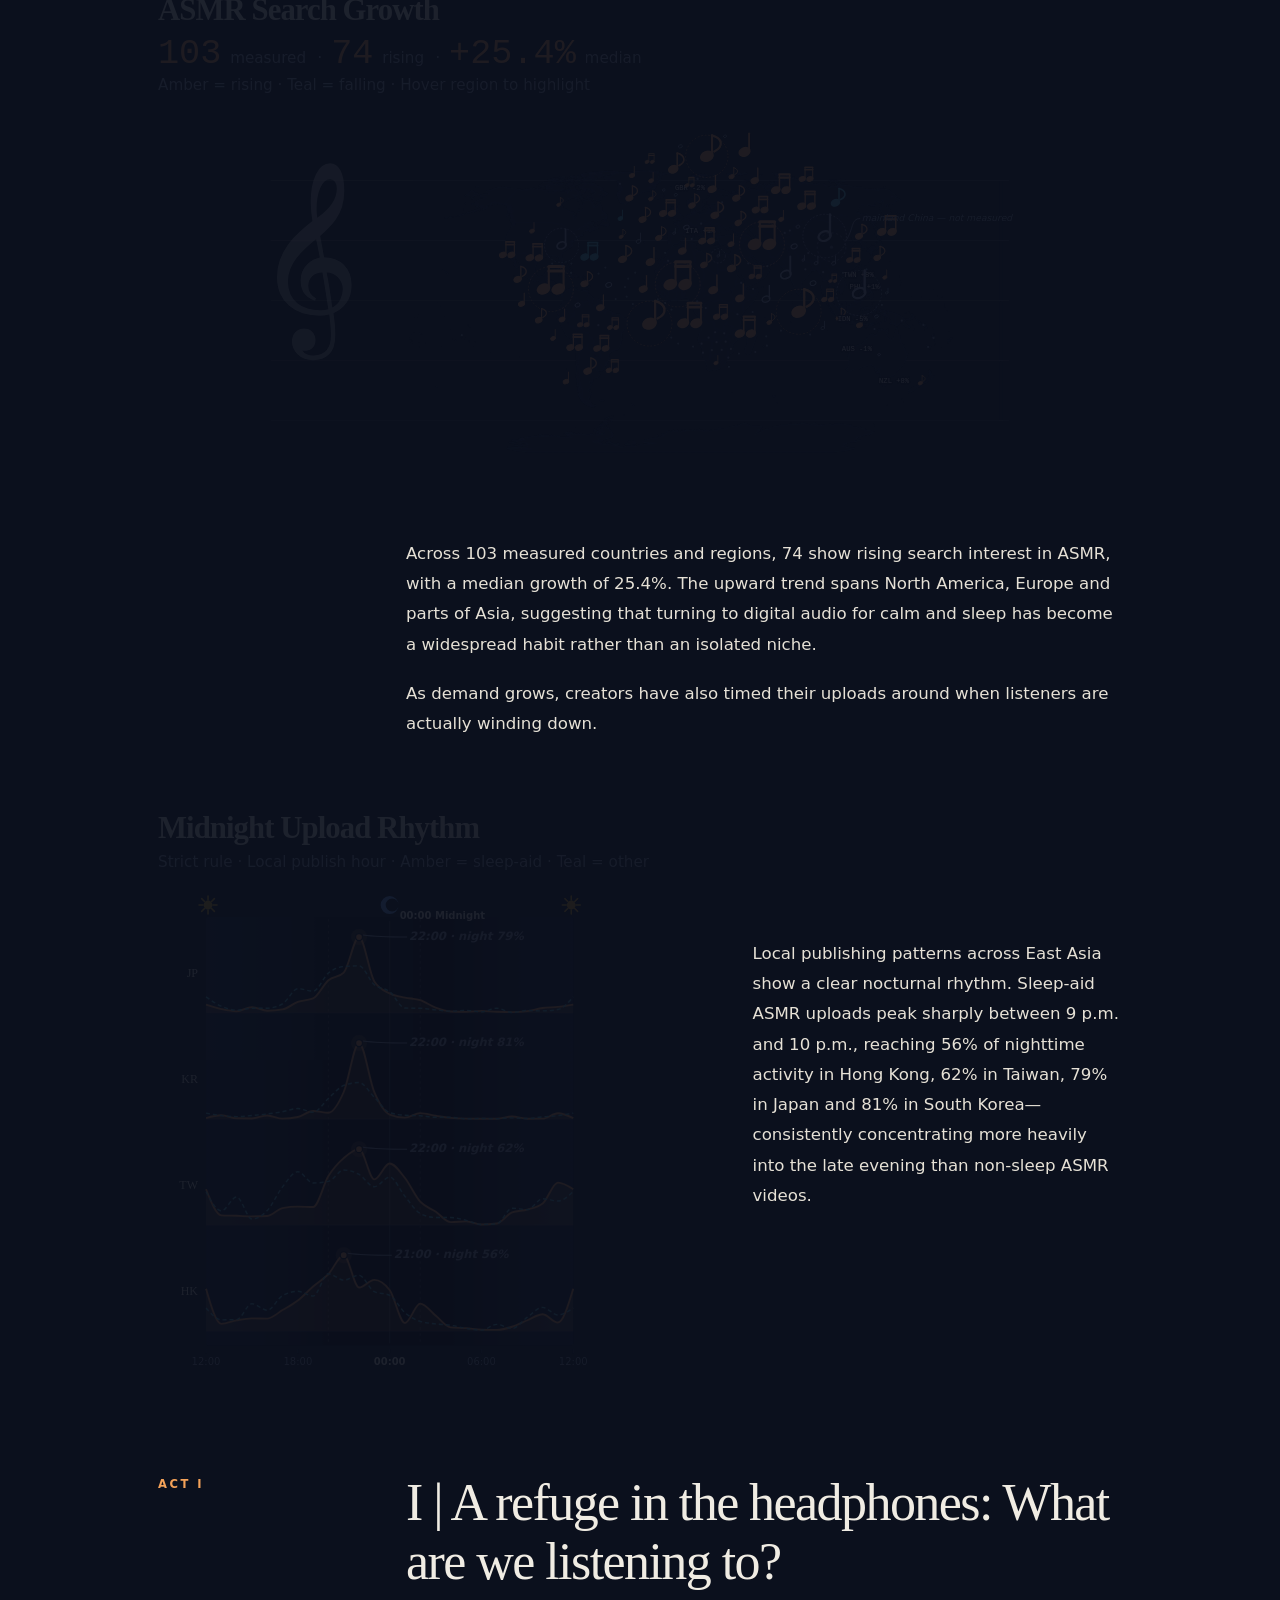
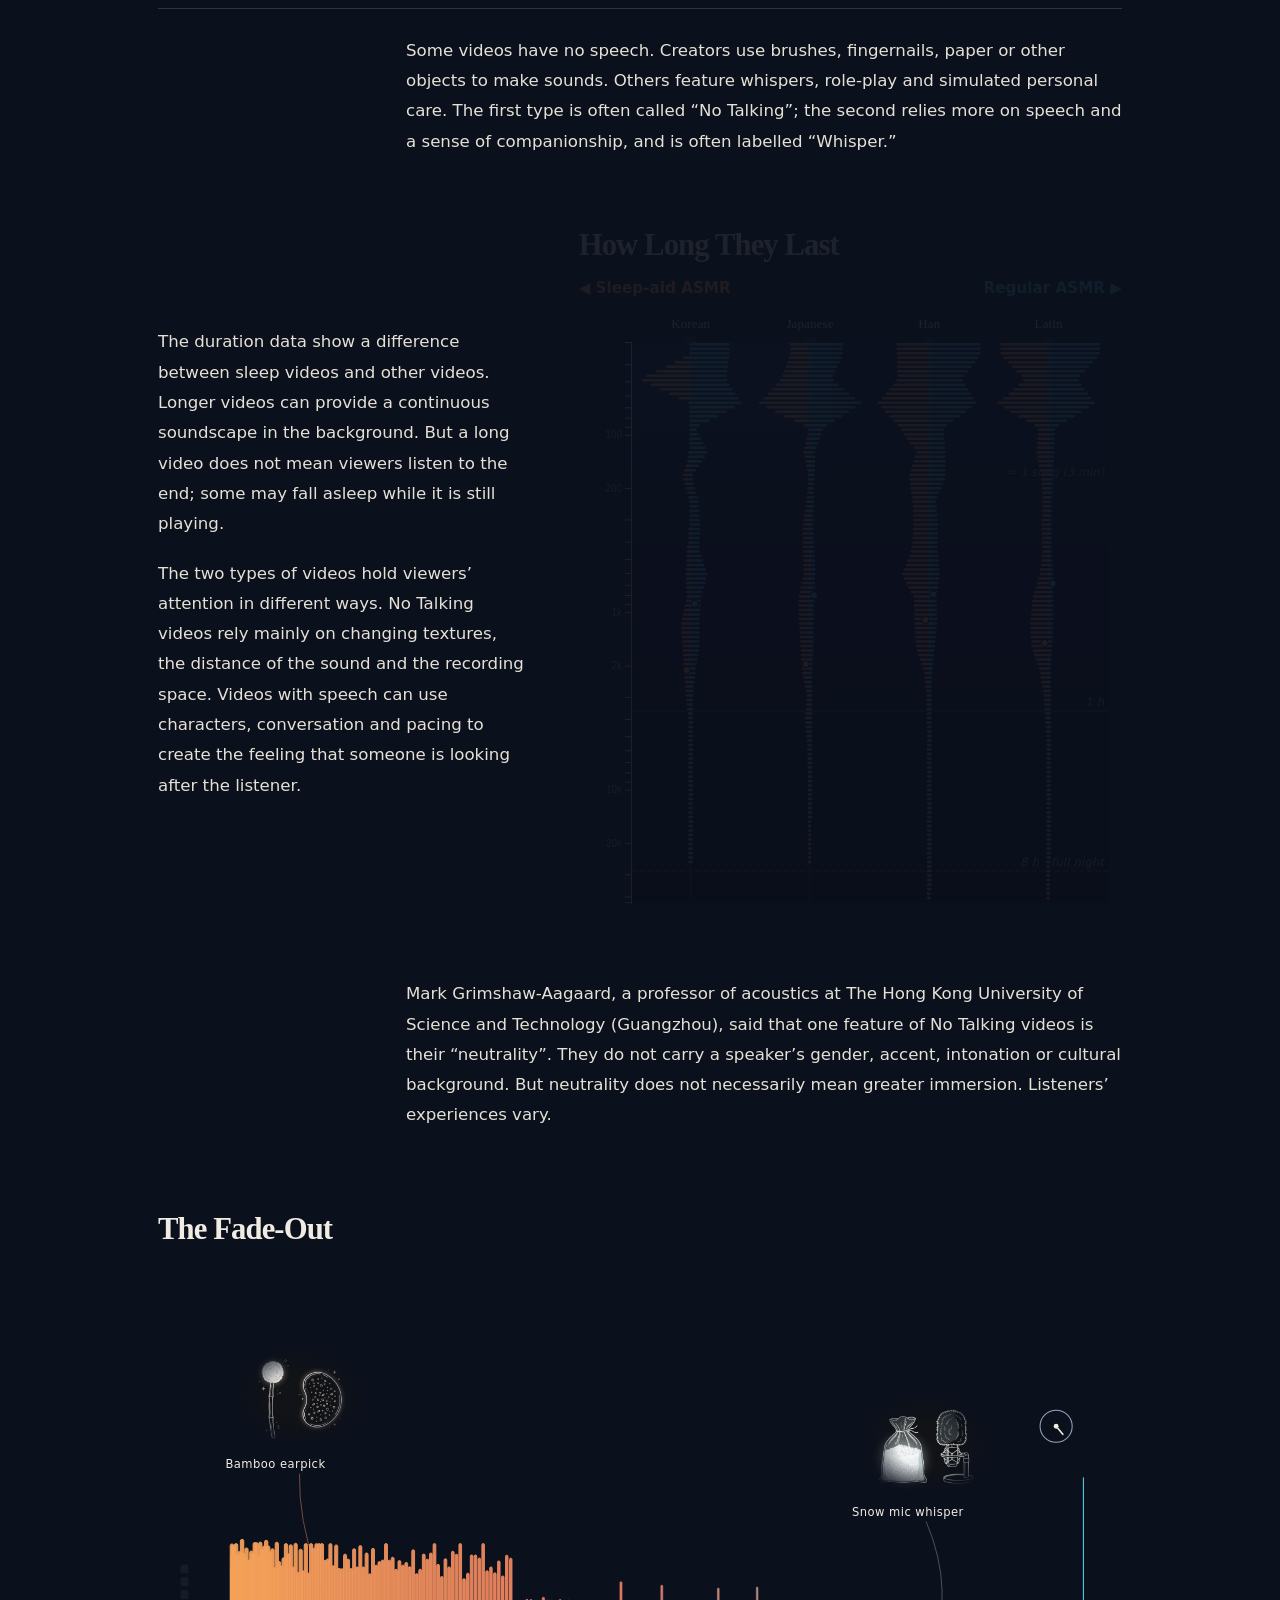
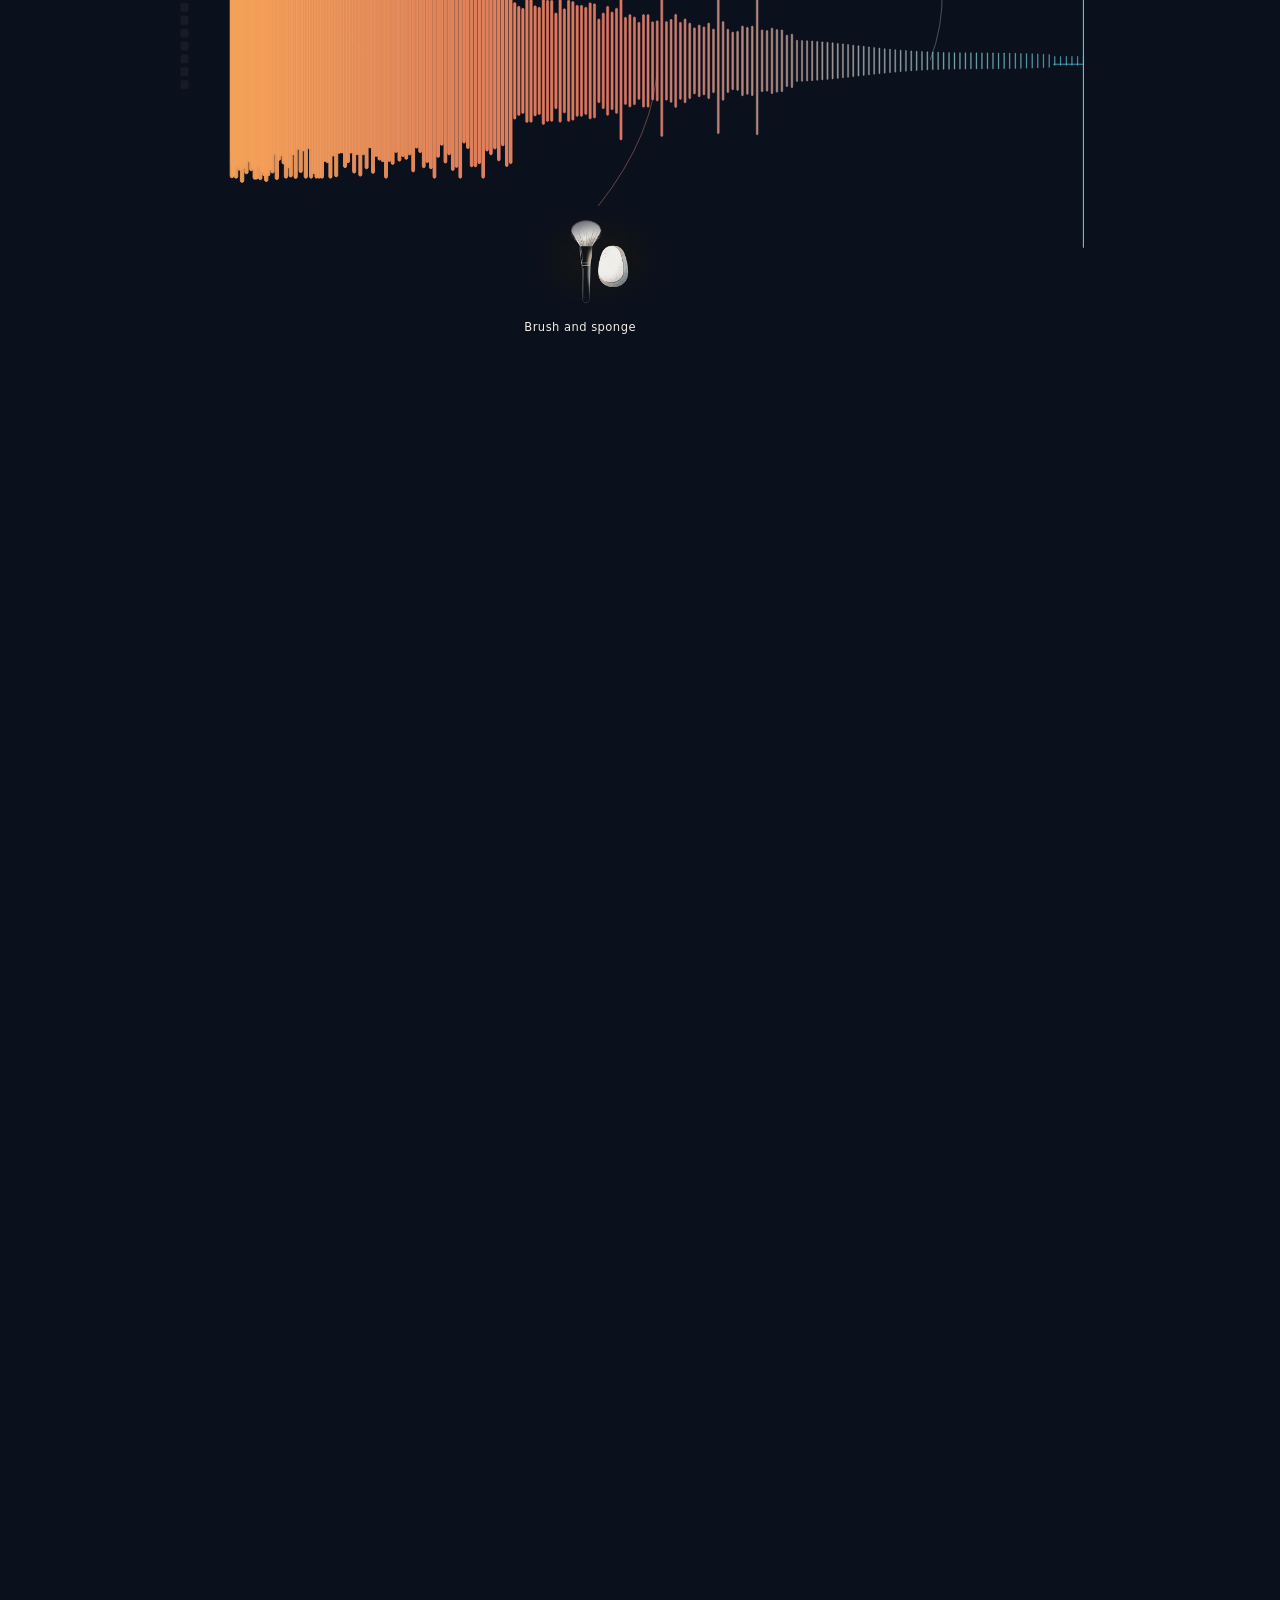
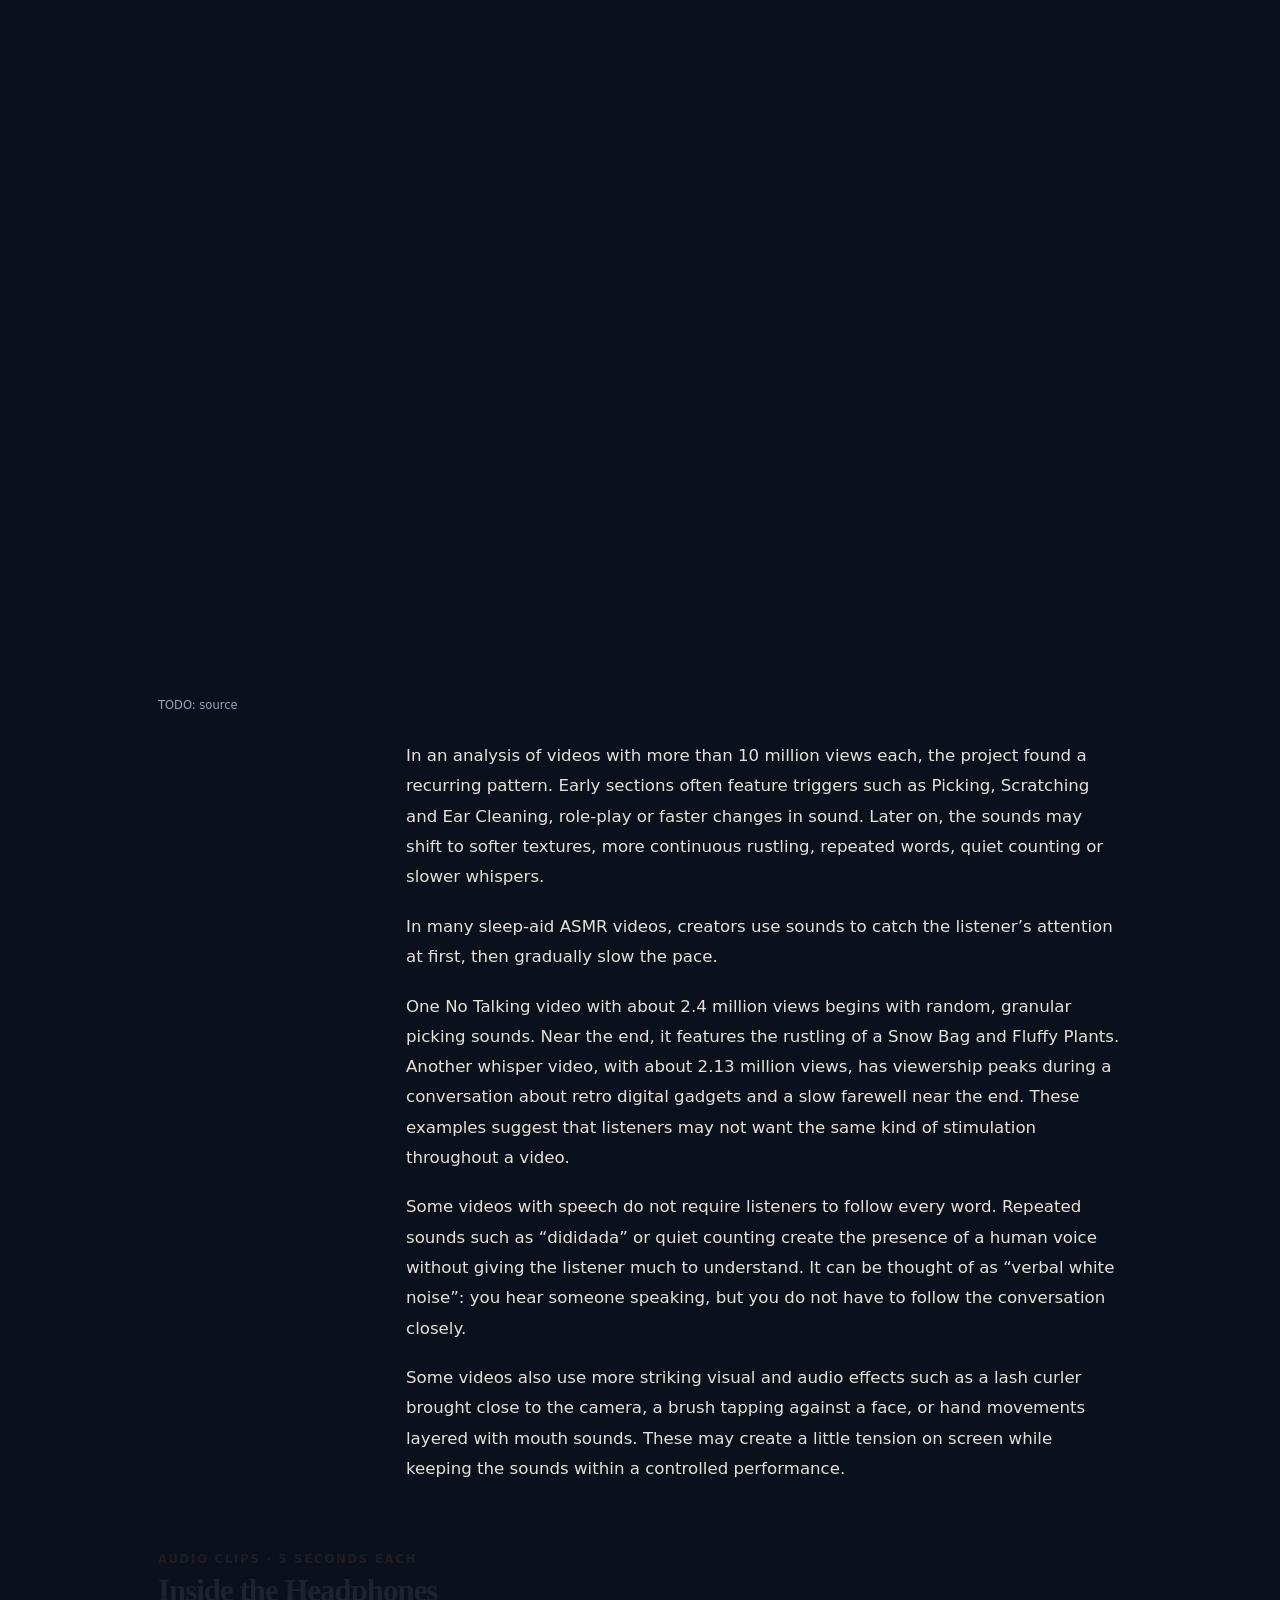
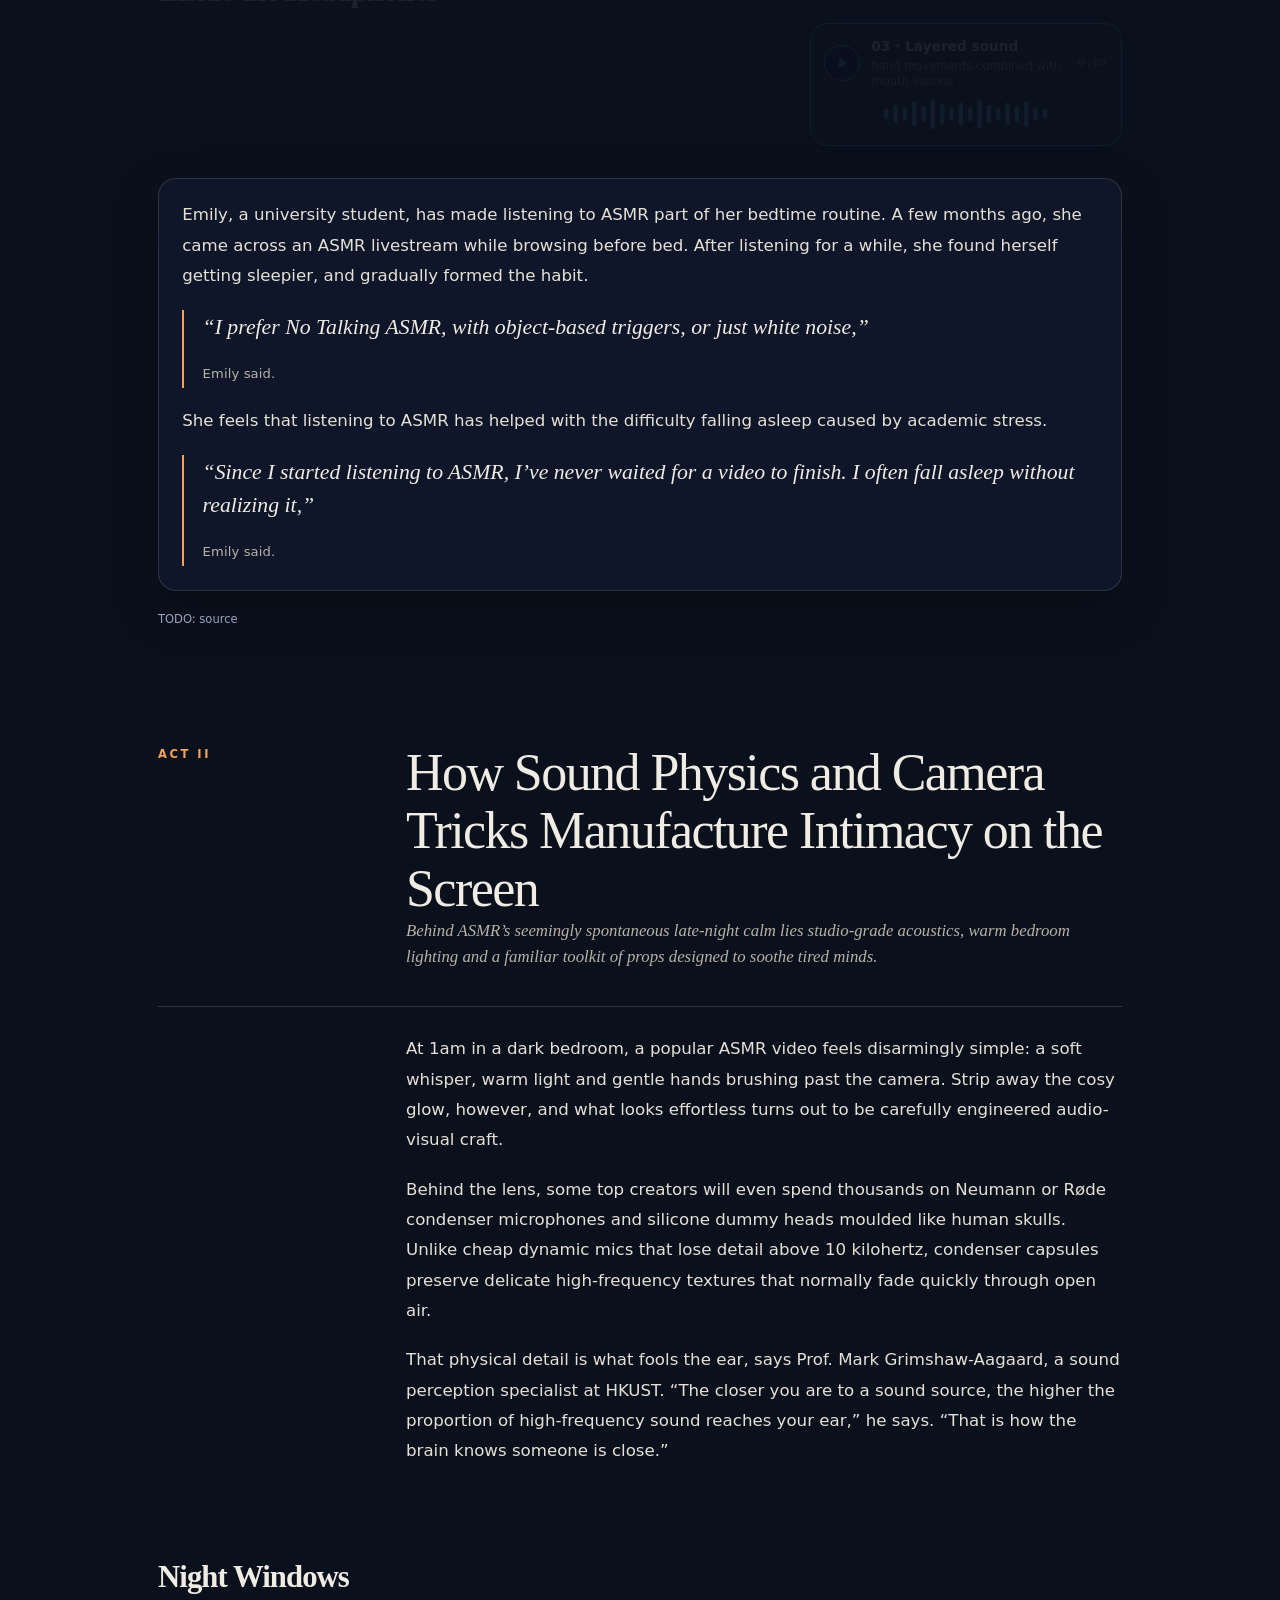
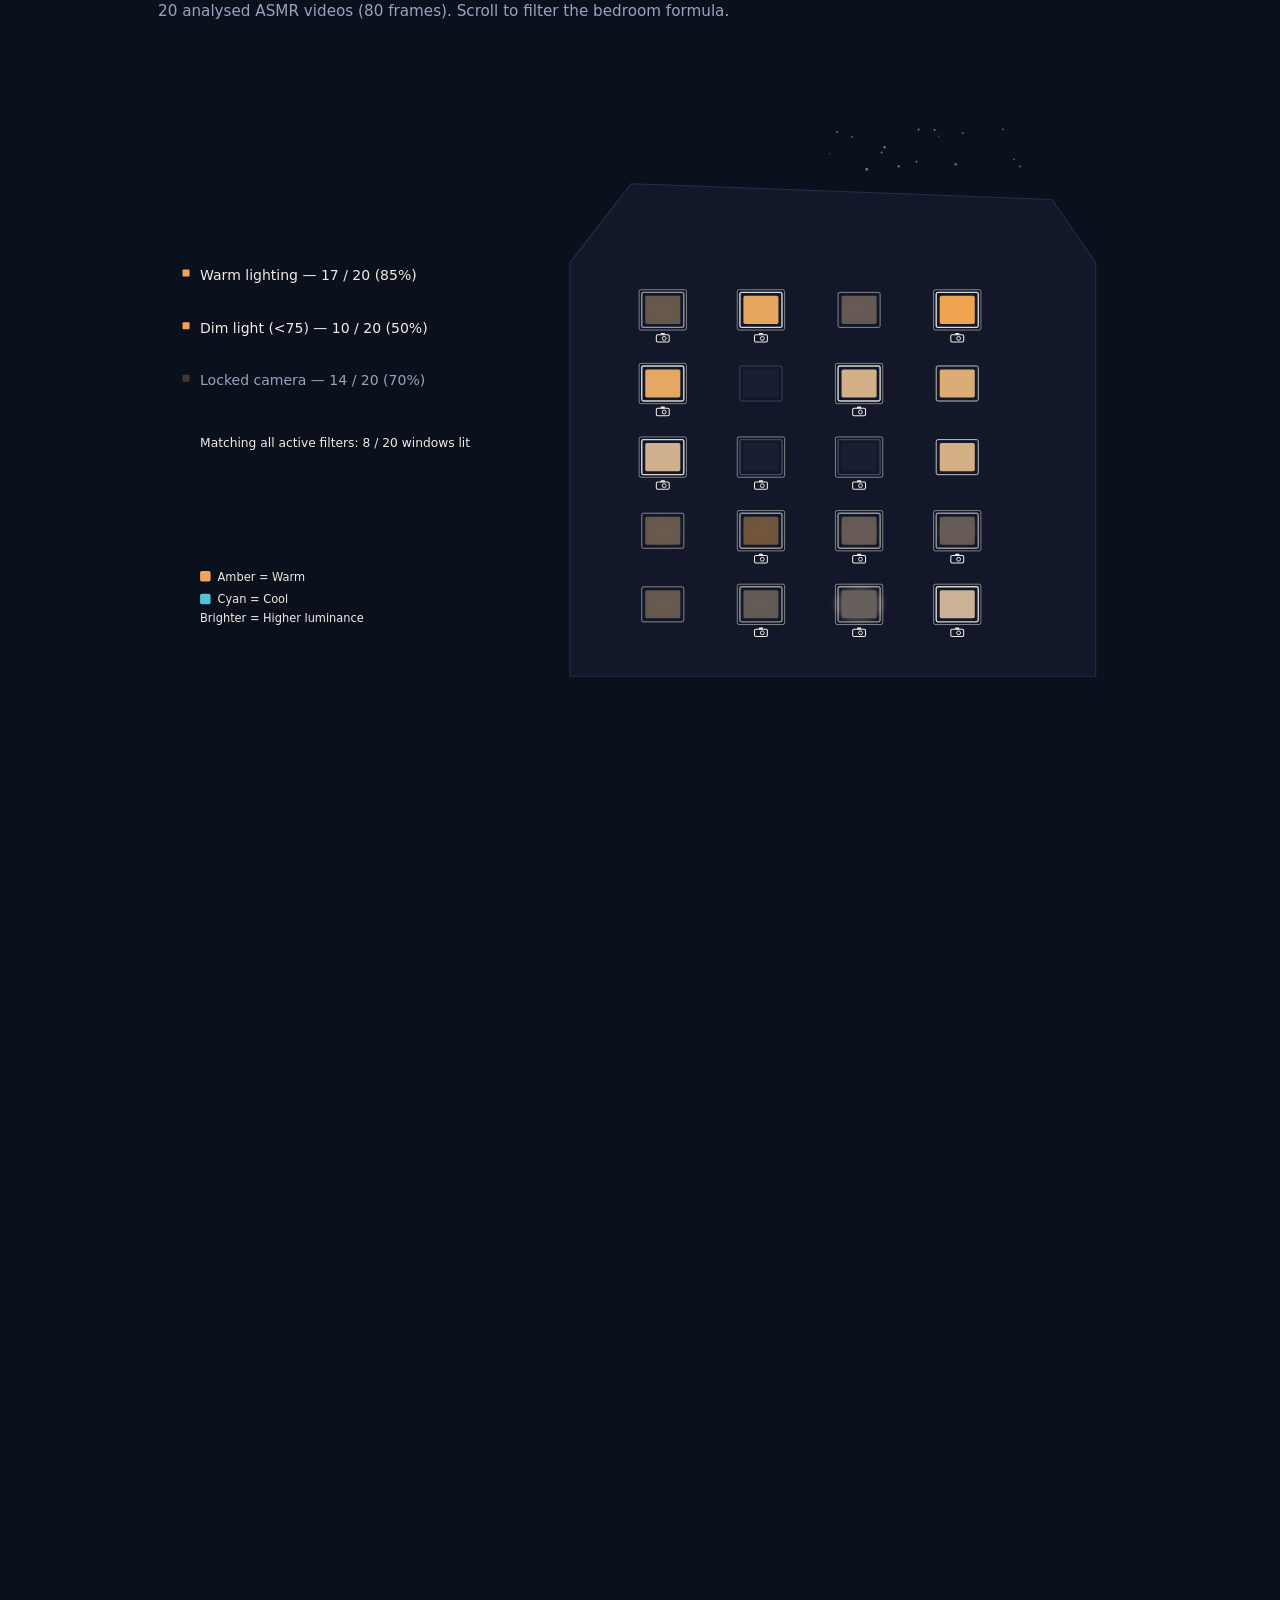
==== commit a82ea148: "Lock chart titles to their graphics on one page frame." ====
--- a/web/index.html
+++ b/web/index.html
@@ -7,7 +7,7 @@
   <link rel="icon" href="data:image/svg+xml,%3Csvg xmlns='http://www.w3.org/2000/svg' viewBox='0 0 16 16'%3E%3Ccircle cx='8' cy='8' r='3' fill='%23f4a259'/%3E%3C/svg%3E" />
   <title>ASMR · sleep — late-night listening</title>
   <link rel="stylesheet" href="css/theme.css?v=20261127k" />
-  <link rel="stylesheet" href="css/styles.css?v=20261127y" />
+  <link rel="stylesheet" href="css/styles.css?v=20261127z" />
 </head>
 <body>
   <a class="skip-link" href="#scrolly-1">Skip to content</a>
@@ -51,7 +51,6 @@
 
   <article class="act" id="prologue">
     <header class="act-header story-prose">
-      <p class="act-eyebrow">Prologue</p>
       <h2 class="act-title">Prologue</h2>
     </header>
     <div class="story-prose">
@@ -76,16 +75,17 @@
   </article>
 
   <section class="story-scene scrolly showcase" id="scrolly-1" data-stage="1">
-    <h2 class="story-title" data-reveal>ASMR Search Growth</h2>
-    <p class="story-kpis" data-reveal aria-label="Key figures from Trends">
+    <div class="chart-frame">
+    <h2 class="story-title">ASMR Search Growth</h2>
+    <p class="story-kpis" aria-label="Key figures from Trends">
       <span class="kpi-value" id="kpi-measured">—</span><span class="kpi-label">measured</span>
       <span class="story-dot" aria-hidden="true">·</span>
       <span class="kpi-value" id="kpi-rising">—</span><span class="kpi-label">rising</span>
       <span class="story-dot" aria-hidden="true">·</span>
       <span class="kpi-value" id="kpi-median">—</span><span class="kpi-label">median</span>
     </p>
-    <p class="story-key" data-reveal>Amber = rising · Teal = falling · Hover region to highlight</p>
-    <figure class="story-graphic stage" id="stage-1" data-reveal>
+    <p class="story-key">Amber = rising · Teal = falling · Hover region to highlight</p>
+    <figure class="story-graphic stage" id="stage-1">
       <div class="map-region-pill" id="map-region-pill" hidden></div>
       <div class="map-panels" id="map-panels-1">
         <div class="map-panel" data-panel="trends">
@@ -94,6 +94,7 @@
       </div>
       <div class="tooltip" id="tooltip" hidden></div>
     </figure>
+    </div>
   </section>
 
   <div class="story-prose">
@@ -103,11 +104,13 @@
 
   <div class="editorial-split">
     <section class="story-scene scrolly" id="scrolly-9" data-chart="upload_clock">
-      <h2 class="story-title" data-reveal>Midnight Upload Rhythm</h2>
-      <p class="story-key" data-reveal>Strict rule · Local publish hour · Amber = sleep-aid · Teal = other</p>
-      <figure class="story-graphic stage" data-reveal>
+      <div class="chart-frame">
+      <h2 class="story-title">Midnight Upload Rhythm</h2>
+      <p class="story-key">Strict rule · Local publish hour · Amber = sleep-aid · Teal = other</p>
+      <figure class="story-graphic stage">
         <div class="chart-root" id="chart-upload-clock"></div>
       </figure>
+      </div>
     </section>
     <div class="story-prose">
       <p>Local publishing patterns across East Asia show a clear nocturnal rhythm. Sleep-aid ASMR uploads peak sharply between 9 p.m. and 10 p.m., reaching 56% of nighttime activity in Hong Kong, 62% in Taiwan, 79% in Japan and 81% in South Korea—consistently concentrating more heavily into the late evening than non-sleep ASMR videos.</p>
@@ -130,10 +133,12 @@
       <p>The two types of videos hold viewers’ attention in different ways. No Talking videos rely mainly on changing textures, the distance of the sound and the recording space. Videos with speech can use characters, conversation and pacing to create the feeling that someone is looking after the listener.</p>
     </div>
     <section class="story-scene scrolly" id="scrolly-5" data-chart="duration_yt">
-      <h2 class="story-title" data-reveal>How Long They Last</h2>
-      <figure class="story-graphic stage" data-reveal>
+      <div class="chart-frame">
+      <h2 class="story-title">How Long They Last</h2>
+      <figure class="story-graphic stage">
         <div class="chart-root" id="chart-duration-yt"></div>
       </figure>
+      </div>
     </section>
   </div>
 
@@ -142,9 +147,11 @@
   </div>
 
   <section class="story-scene scrolly showcase" id="scrolly-onset" data-chart="sleep_onset">
-    <h2 class="story-title" data-reveal>The Fade-Out</h2>
     <div class="onset-scroll" id="onset-scroll">
       <div class="onset-pin">
+        <header class="pin-head">
+          <h2 class="story-title">The Fade-Out</h2>
+        </header>
         <div id="onset-wave"></div>
       </div>
     </div>
@@ -160,11 +167,13 @@
   </div>
 
   <section class="story-scene scrolly" id="scrolly-phones" data-chart="sound_samples">
+    <div class="chart-frame">
     <p class="act-eyebrow">Audio clips · 5 seconds each</p>
-    <h2 class="story-title" data-reveal>Inside the Headphones</h2>
-    <figure class="story-graphic stage" data-reveal>
+    <h2 class="story-title">Inside the Headphones</h2>
+    <figure class="story-graphic stage">
       <div class="chart-root" id="chart-sound-samples"></div>
     </figure>
+    </div>
     <aside class="human-card">
       <p>Emily, a university student, has made listening to ASMR part of her bedtime routine. A few months ago, she came across an ASMR livestream while browsing before bed. After listening for a while, she found herself getting sleepier, and gradually formed the habit.</p>
       <blockquote class="pull-quote">
@@ -193,27 +202,29 @@
     </div>
   </article>
 
-  <div class="editorial-split editorial-split--tall">
-    <section class="story-scene scrolly" id="scrolly-bed" data-chart="bedroom_filter">
-      <h2 class="story-title" data-reveal>Night Windows</h2>
-      <p class="story-key" data-reveal>20 analysed ASMR videos (80 frames). Scroll to filter the bedroom formula.</p>
-      <div class="bed-scroll" id="bed-scroll">
-        <div class="bed-pin">
-          <div class="chart-root" id="chart-bedroom"></div>
-        </div>
-      </div>
-      <p class="src-cap">20 videos, 80 frames. Dim: luminance under 75. Locked: luminance span under 10. Coder: NOT FOUND.</p>
-    </section>
-    <div class="story-prose">
-      <p>Creators also favour warm, amber lighting over harsh, cool tones. In our sample, 85% of the videos used soft warm hues, while only 15% featured cool blue or neon lights. That bedside-lamp glow reduces screen glare, helping tired eyes settle before sleep.</p>
-      <p>Beyond lighting, creators may branch into distinct styles and scenes. Roughly two-thirds look directly into the lens for whispered talking or skincare roleplay, while 30% go faceless. Across both talking and no-talking formats, familiar props recur: makeup brushes, bamboo earpicks, silicone ears, sponges and long nails.</p>
-    </div>
+  <section class="story-scene scrolly showcase" id="scrolly-bed" data-chart="bedroom_filter">
+    <div class="bed-scroll" id="bed-scroll">
+      <div class="bed-pin">
+        <header class="pin-head">
+          <h2 class="story-title">Night Windows</h2>
+          <p class="story-key">20 analysed ASMR videos (80 frames). Scroll to filter the bedroom formula.</p>
+        </header>
+        <div class="chart-root" id="chart-bedroom"></div>
+      </div>
+    </div>
+    <p class="src-cap">20 videos, 80 frames. Dim: luminance under 75. Locked: luminance span under 10. Coder: NOT FOUND.</p>
+  </section>
+  <div class="story-prose">
+    <p>Creators also favour warm, amber lighting over harsh, cool tones. In our sample, 85% of the videos used soft warm hues, while only 15% featured cool blue or neon lights. That bedside-lamp glow reduces screen glare, helping tired eyes settle before sleep.</p>
+    <p>Beyond lighting, creators may branch into distinct styles and scenes. Roughly two-thirds look directly into the lens for whispered talking or skincare roleplay, while 30% go faceless. Across both talking and no-talking formats, familiar props recur: makeup brushes, bamboo earpicks, silicone ears, sponges and long nails.</p>
   </div>
 
   <section class="story-scene scrolly showcase" id="scrolly-kit" data-chart="asmr_toolkit">
-    <h2 class="story-title" data-reveal>Moon of Words</h2>
     <div class="kit-scroll" id="kit-scroll">
       <div class="kit-pin">
+        <header class="pin-head">
+          <h2 class="story-title">Moon of Words</h2>
+        </header>
         <div class="chart-root" id="chart-asmr-toolkit"></div>
       </div>
     </div>
@@ -240,11 +251,13 @@
   </article>
 
   <section class="story-scene scrolly showcase" id="scrolly-3" data-chart="creators_yt">
-    <h2 class="story-title" data-reveal>Who Makes It</h2>
-    <p class="story-key" data-reveal>Cluster area = top 5% creators' video share · Hover to inspect</p>
-    <figure class="story-graphic stage story-graphic-creators" data-reveal>
+    <div class="chart-frame">
+    <h2 class="story-title">Who Makes It</h2>
+    <p class="story-key">Cluster area = top 5% creators' video share · Hover to inspect</p>
+    <figure class="story-graphic stage story-graphic-creators">
       <div class="chart-root" id="chart-creators-yt"></div>
     </figure>
+    </div>
   </section>
 
   <div class="editorial-split editorial-split--reverse">
@@ -253,11 +266,13 @@
       <p>For Grimshaw-Aagaard, silence helps videos cross borders. “A non-talking ASMR video is more neutral,” he says. “It doesn’t carry the gender of the speaker, their speech inflections, their accents, or their culture.” Chen cautions, however, that Chinese platforms also host countless eye-contact roleplay creators shaped by local algorithms.</p>
     </div>
     <section class="story-scene scrolly" id="scrolly-west" data-chart="west_vs_east">
-      <h2 class="story-title" data-reveal>West vs. East Asia</h2>
-      <p class="story-key" data-reveal>N = 40 videos · Amber = Western (80% talking) · Teal = East Asian (70% no talking)</p>
-      <figure class="story-graphic stage" data-reveal>
+      <div class="chart-frame">
+      <h2 class="story-title">West vs. East Asia</h2>
+      <p class="story-key">N = 40 videos · Amber = Western (80% talking) · Teal = East Asian (70% no talking)</p>
+      <figure class="story-graphic stage">
         <div class="chart-root" id="chart-west-east"></div>
       </figure>
+      </div>
       <p class="src-cap">TODO: source</p>
     </section>
   </div>
@@ -268,11 +283,13 @@
   </div>
 
   <section class="story-scene scrolly showcase" id="scrolly-gender" data-chart="gender_audience">
-    <h2 class="story-title" data-reveal>Who Creates Calm, and Who Listens</h2>
-    <p class="story-key" data-reveal>Top Creators (N = 71, FeedSpot 2026) vs. Global Listeners (N = 12,136, Deezer)</p>
-    <figure class="story-graphic stage" data-reveal>
+    <div class="chart-frame">
+    <h2 class="story-title">Who Creates Calm, and Who Listens</h2>
+    <p class="story-key">Top Creators (N = 71, FeedSpot 2026) vs. Global Listeners (N = 12,136, Deezer)</p>
+    <figure class="story-graphic stage">
       <div class="chart-root" id="chart-gender"></div>
     </figure>
+    </div>
     <p class="src-cap">TODO: source</p>
   </section>
 
@@ -350,7 +367,7 @@
   <script src="js/vendor/ScrollTrigger.min.js?v=20261127k"></script>
   <script src="js/iso.js?v=20261127k"></script>
   <script src="js/waveform.js?v=20261127k"></script>
-  <script src="js/motion.js?v=20261127k"></script>
+  <script src="js/motion.js?v=20261127z"></script>
   <script src="js/audio_player.js?v=20261127k"></script>
   <script type="module" src="js/main.js?v=20261127w"></script>
   <script src="js/intro_scene.js?v=20261127k"></script>
--- a/web/css/styles.css
+++ b/web/css/styles.css
@@ -8,6 +8,8 @@
   --nav-h: 40px;
   --font-body: var(--font-ui);
   --shadow: none;
+  --page-max: 1100px;
+  --page-gutter: clamp(24px, 5.5vw, 68px);
 }
 
 *,
@@ -1623,7 +1625,13 @@
 .onset-pin {
   position: sticky;
   top: 0;
-  height: 100vh;
+  display: flex;
+  flex-direction: column;
+  justify-content: center;
+  height: 100svh;
+  max-height: 100svh;
+  padding-block: clamp(16px, 2.5vh, 32px);
+  box-sizing: border-box;
   overflow: hidden;
 }
 
@@ -2404,7 +2412,19 @@
 }
 
 .bed-scroll { position: relative; height: 300vh; width: 100%; }
-.bed-pin { position: sticky; top: 0; height: 100vh; overflow: hidden; background: #0b101d; }
+.bed-pin {
+  position: sticky;
+  top: 0;
+  display: flex;
+  flex-direction: column;
+  justify-content: center;
+  height: 100svh;
+  max-height: 100svh;
+  padding-block: clamp(16px, 2.5vh, 32px);
+  box-sizing: border-box;
+  overflow: hidden;
+  background: #0b101d;
+}
 .nw-stage { position: absolute; inset: 0; }
 .nw-svg { display: block; width: 100%; height: 100%; }
 .nw-copy text { font-family: var(--font-ui); }
@@ -2485,7 +2505,19 @@
 .bed-tip[hidden] { display: none !important; }
 
 .kit-scroll { position: relative; height: 300vh; width: 100%; }
-.kit-pin { position: sticky; top: 0; height: 100vh; overflow: hidden; background: #0b101d; }
+.kit-pin {
+  position: sticky;
+  top: 0;
+  display: flex;
+  flex-direction: column;
+  justify-content: center;
+  height: 100svh;
+  max-height: 100svh;
+  padding-block: clamp(16px, 2.5vh, 32px);
+  box-sizing: border-box;
+  overflow: hidden;
+  background: #0b101d;
+}
 .moon-stage { position: absolute; inset: 0; }
 .moon-svg { display: block; width: 100%; height: 100%; }
 .moon-word { font-family: var(--font-ui); letter-spacing: -0.02em; }
@@ -2724,8 +2756,149 @@
 }
 
 @media (max-width: 820px) {
-  .story-scene.scrolly { padding-left: 0; width: 94vw; }
   .story-scene .map-svg-wrap { min-height: 0; aspect-ratio: 4 / 3; }
   .duration-callouts { flex-direction: column; align-items: flex-start; gap: 0.2rem; }
   .duration-callouts .is-regular { text-align: left; }
 }
+
+/* One editorial frame: same outer edges from the hero through the sources. */
+.hero,
+.site-nav,
+.act,
+body > .story-prose,
+.editorial-split,
+.story-scene.scrolly,
+.sleep-tips-block,
+.src-block,
+#scrolly-1,
+#scrolly-9,
+#scrolly-5,
+#scrolly-onset,
+#scrolly-phones,
+#scrolly-bed,
+#scrolly-kit,
+#scrolly-3,
+#scrolly-west,
+#scrolly-gender {
+  width: 100%;
+  max-width: var(--page-max);
+  margin-inline: auto;
+  padding-inline: var(--page-gutter);
+  box-sizing: border-box;
+}
+
+.site-nav {
+  justify-content: flex-start;
+  flex-wrap: wrap;
+  height: auto;
+  gap: 0.45rem 0.9rem;
+  overflow: visible;
+}
+
+.act > .story-prose,
+.act > .act-header,
+.editorial-split > .story-prose,
+.editorial-split > .story-scene,
+.editorial-split > #scrolly-9,
+.editorial-split > #scrolly-5,
+.editorial-split > #scrolly-west {
+  width: 100%;
+  max-width: none;
+  margin-inline: 0;
+  padding-inline: 0;
+}
+
+.story-scene.scrolly { padding-block: clamp(20px, 3vh, 36px); }
+
+.pin-head {
+  flex: 0 0 auto;
+  margin-bottom: 12px;
+}
+.pin-head .story-title,
+.chart-frame .story-title {
+  font-size: clamp(1.5rem, 2.4vw, 2.05rem);
+}
+.onset-pin #onset-wave,
+.bed-pin .chart-root,
+.bed-pin .nw-stage,
+.kit-pin .chart-root,
+.kit-pin .moon-stage {
+  flex: 1 1 auto;
+  min-height: 0;
+  height: 0;
+  width: 100%;
+  max-width: none;
+  margin: 0;
+  position: relative;
+  inset: auto;
+}
+.bed-pin .nw-svg,
+.kit-pin .moon-svg {
+  width: 100%;
+  height: 100%;
+}
+
+.chart-frame {
+  display: flex;
+  flex-direction: column;
+  max-height: calc(100svh - 72px);
+  min-height: 0;
+}
+.chart-frame .story-kpis,
+.chart-frame .story-key,
+.chart-frame .act-eyebrow { flex: 0 0 auto; }
+.chart-frame .story-graphic {
+  flex: 1 1 auto;
+  min-height: 0;
+  margin-top: 0.55rem;
+}
+.chart-frame .chart-root,
+.chart-frame .map-svg-wrap,
+.chart-frame svg {
+  max-height: calc(100svh - 230px);
+  min-height: 0;
+}
+.chart-frame .map-svg-wrap { height: min(46vh, calc(100svh - 250px)); }
+
+#scrolly-phones .human-card {
+  width: 100%;
+  max-width: none;
+  margin-inline: 0;
+}
+
+@media (min-width: 960px) {
+  .act-header {
+    display: grid;
+    grid-template-columns: 200px minmax(0, 1fr);
+    column-gap: 48px;
+    align-items: start;
+  }
+  .act-eyebrow {
+    grid-column: 1;
+    grid-row: 1 / span 3;
+    margin: 0.4rem 0 0;
+  }
+  .act-title,
+  .act-deck { grid-column: 2; }
+  .act > .story-prose:not(.act-header),
+  body > .story-prose {
+    display: grid;
+    grid-template-columns: 200px minmax(0, 1fr);
+    column-gap: 48px;
+  }
+  .act > .story-prose:not(.act-header) > *,
+  body > .story-prose > * {
+    grid-column: 2;
+    max-width: 78ch;
+  }
+}
+
+@media (max-width: 959px) {
+  .act-header,
+  .act > .story-prose,
+  body > .story-prose { display: block; }
+  .act > .story-prose > *,
+  body > .story-prose > * {
+    max-width: none;
+  }
+}
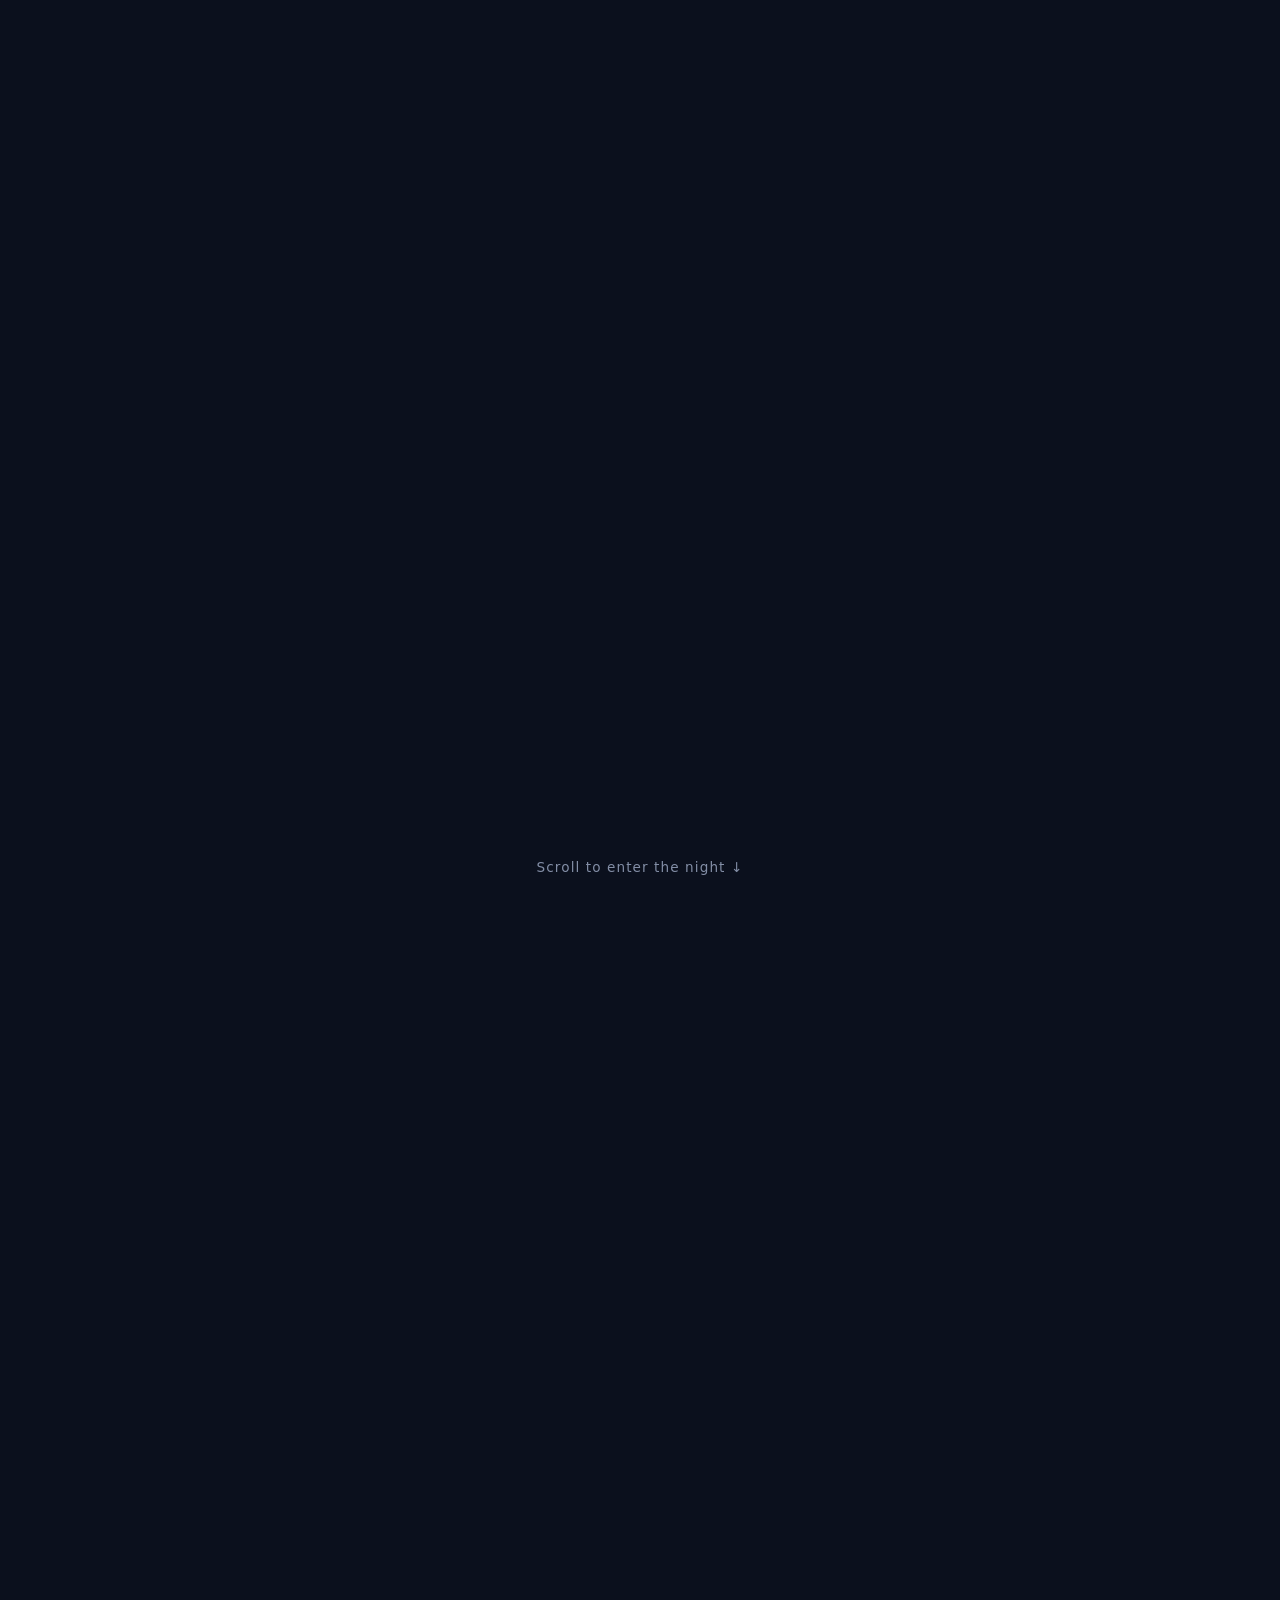
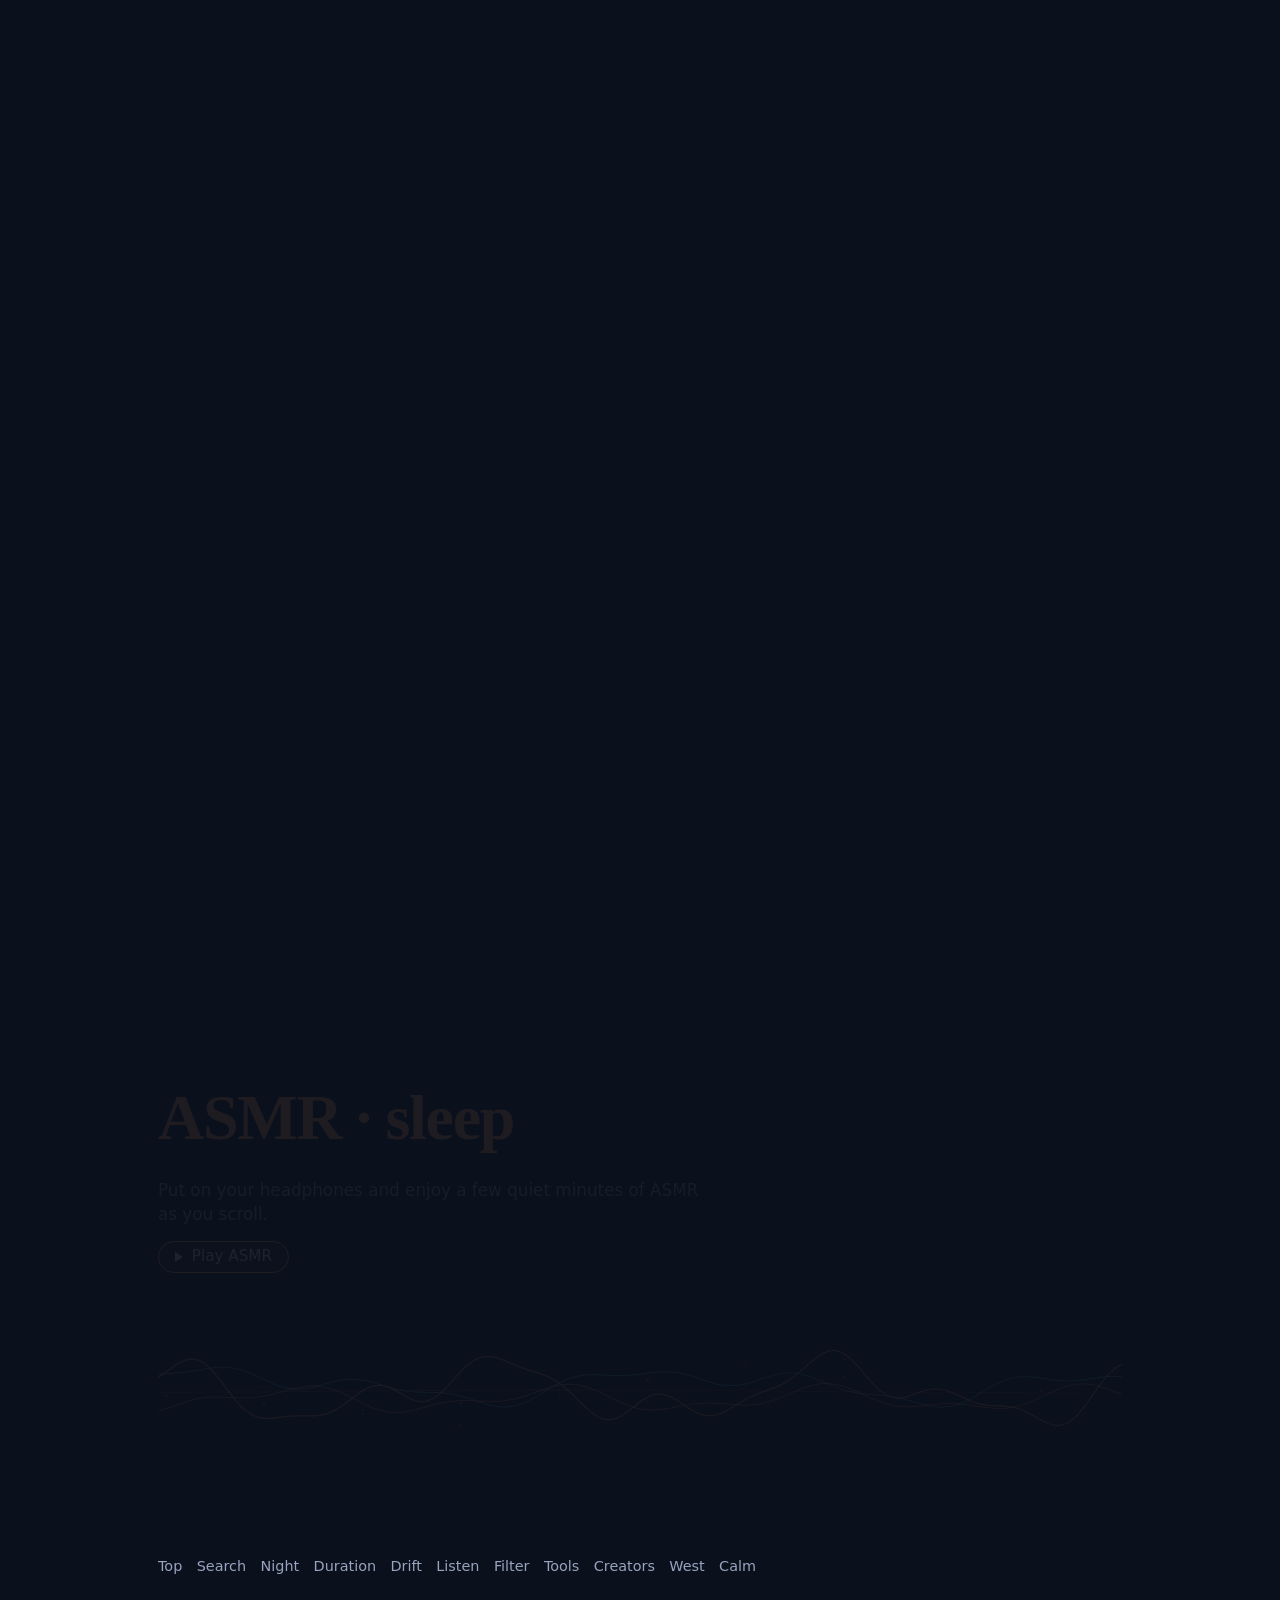
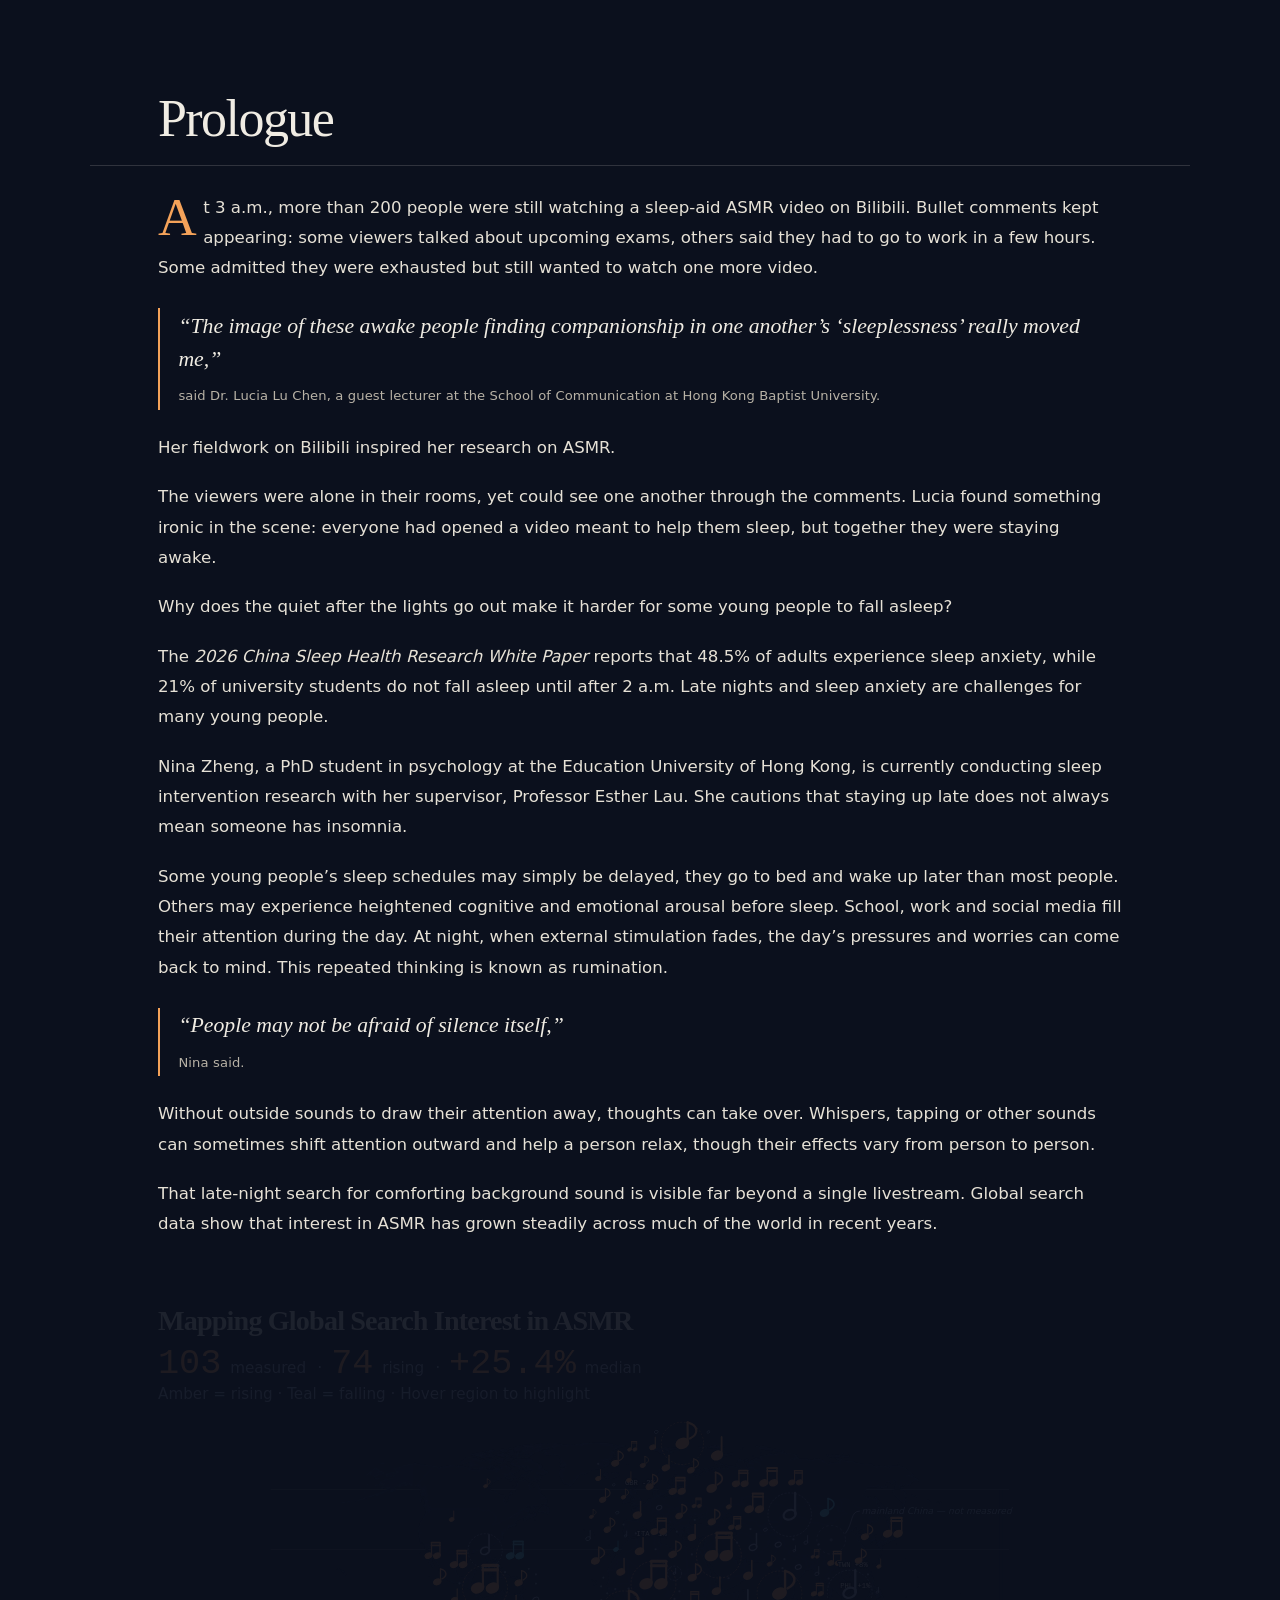
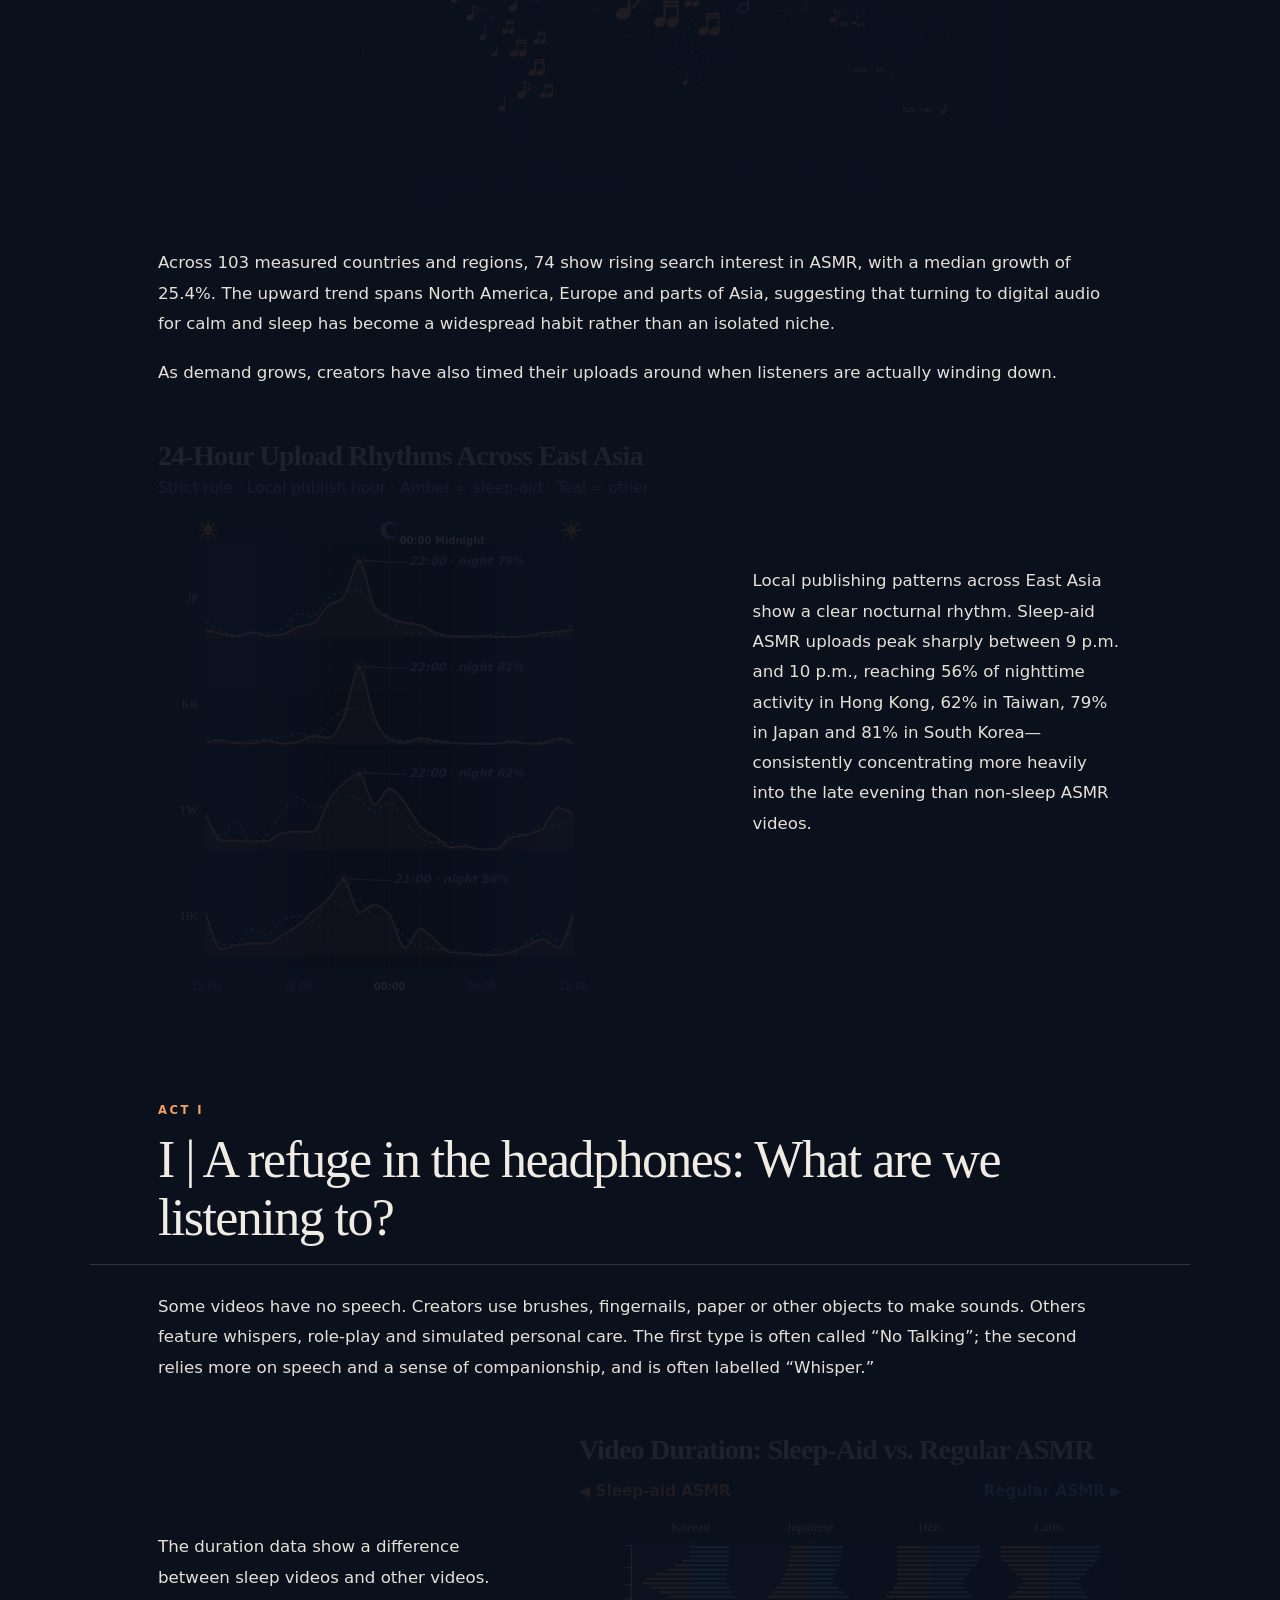
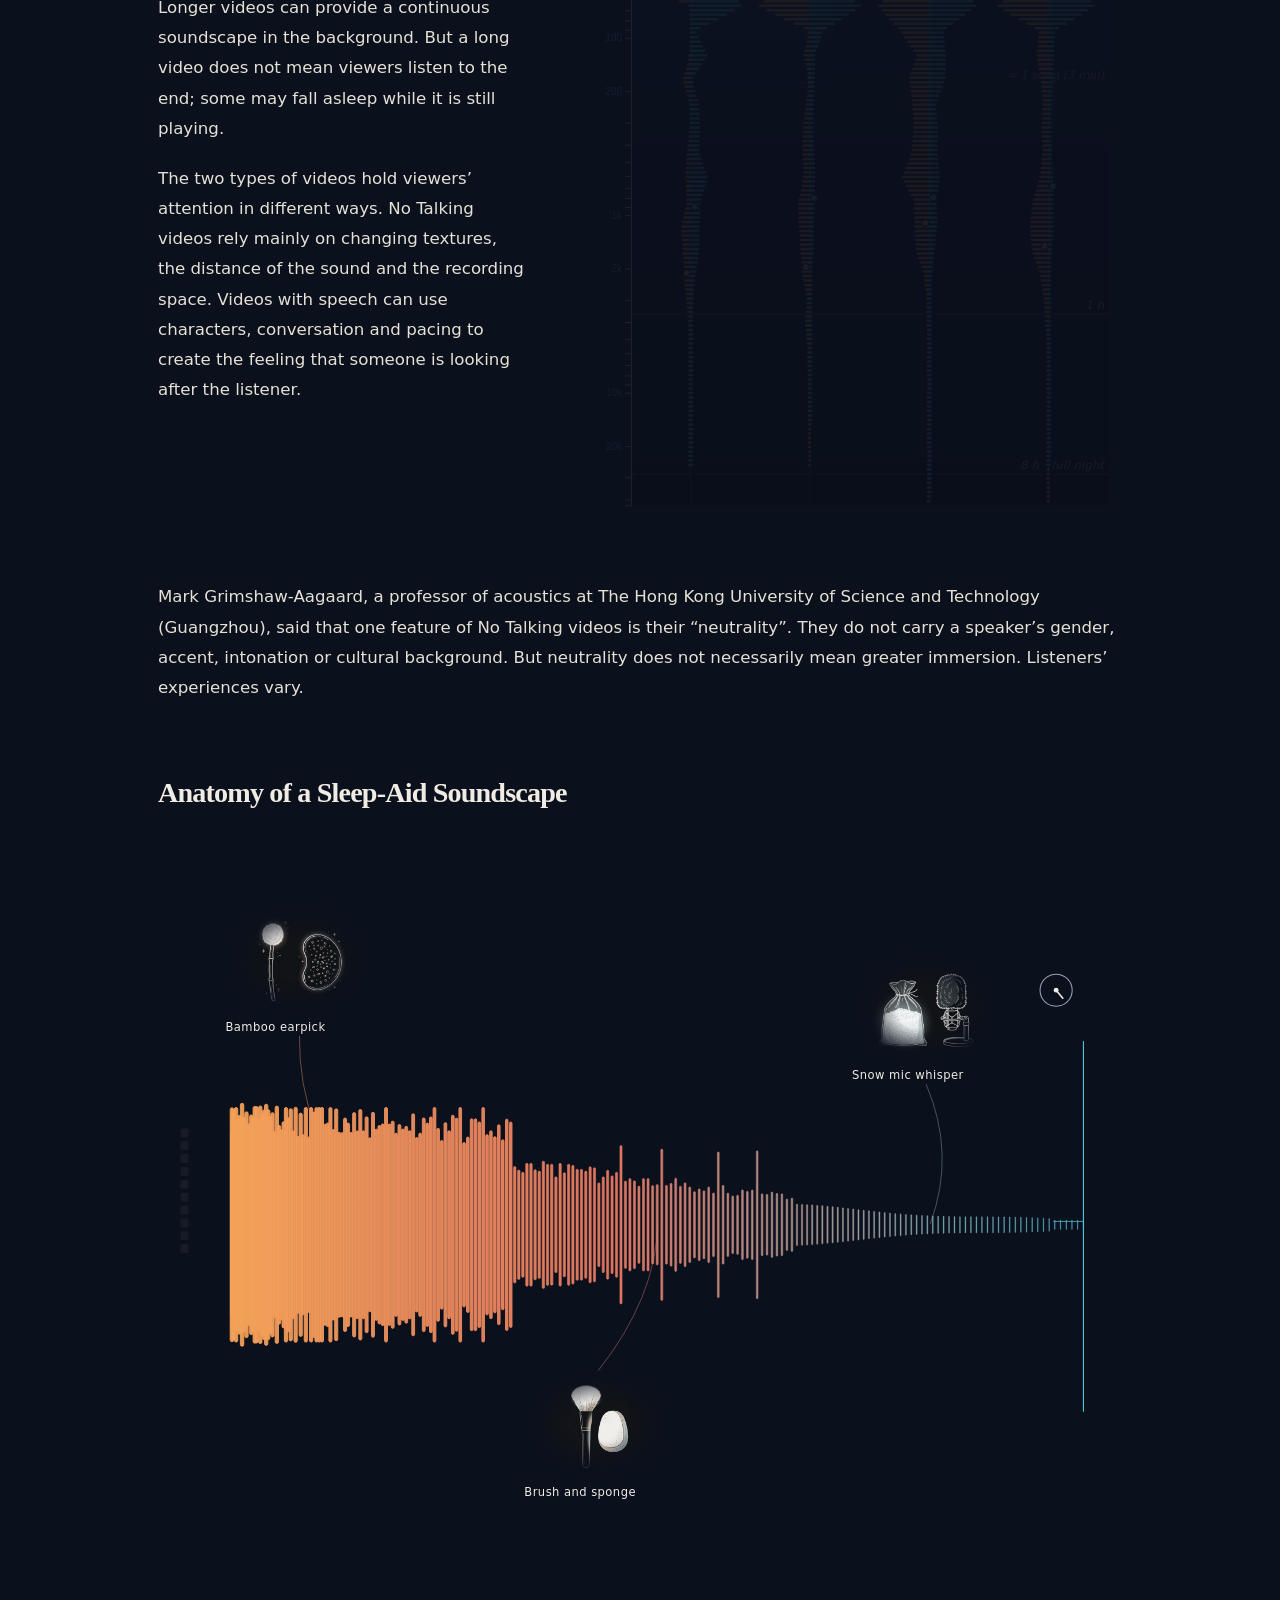
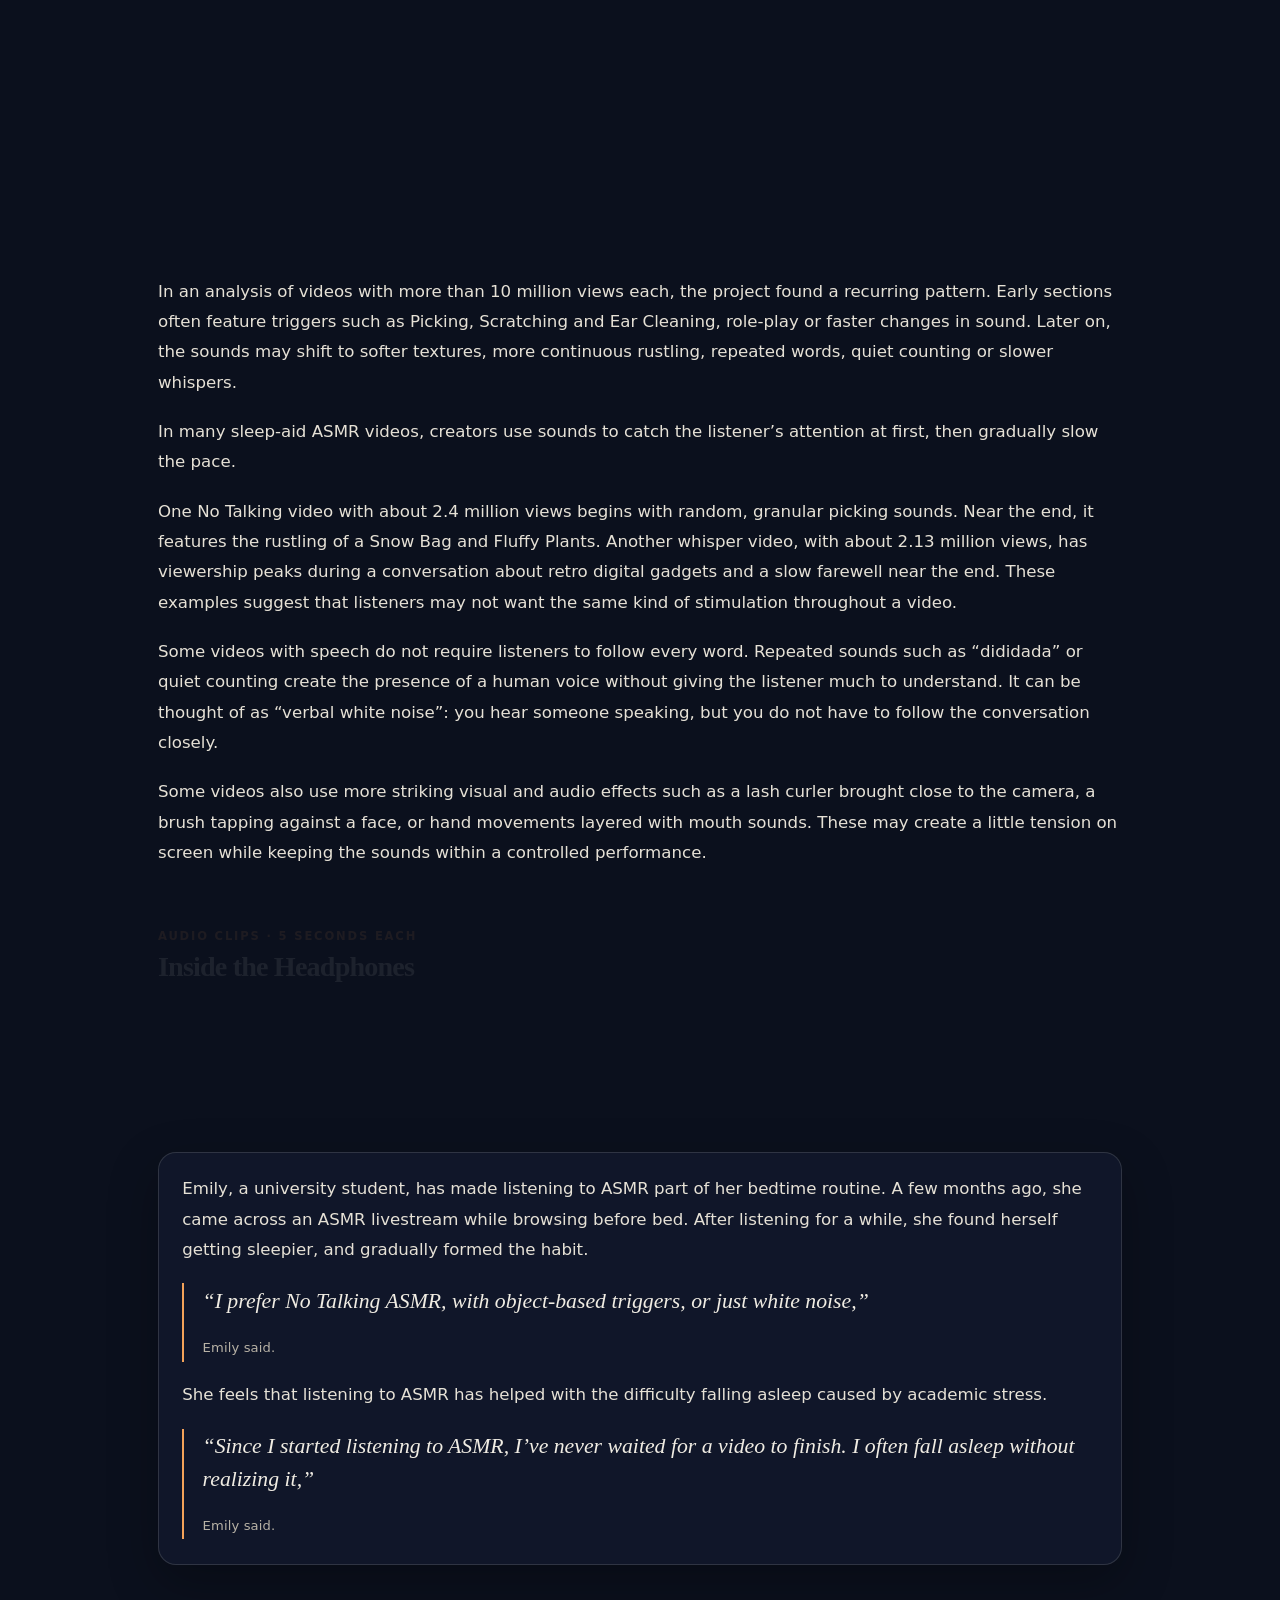
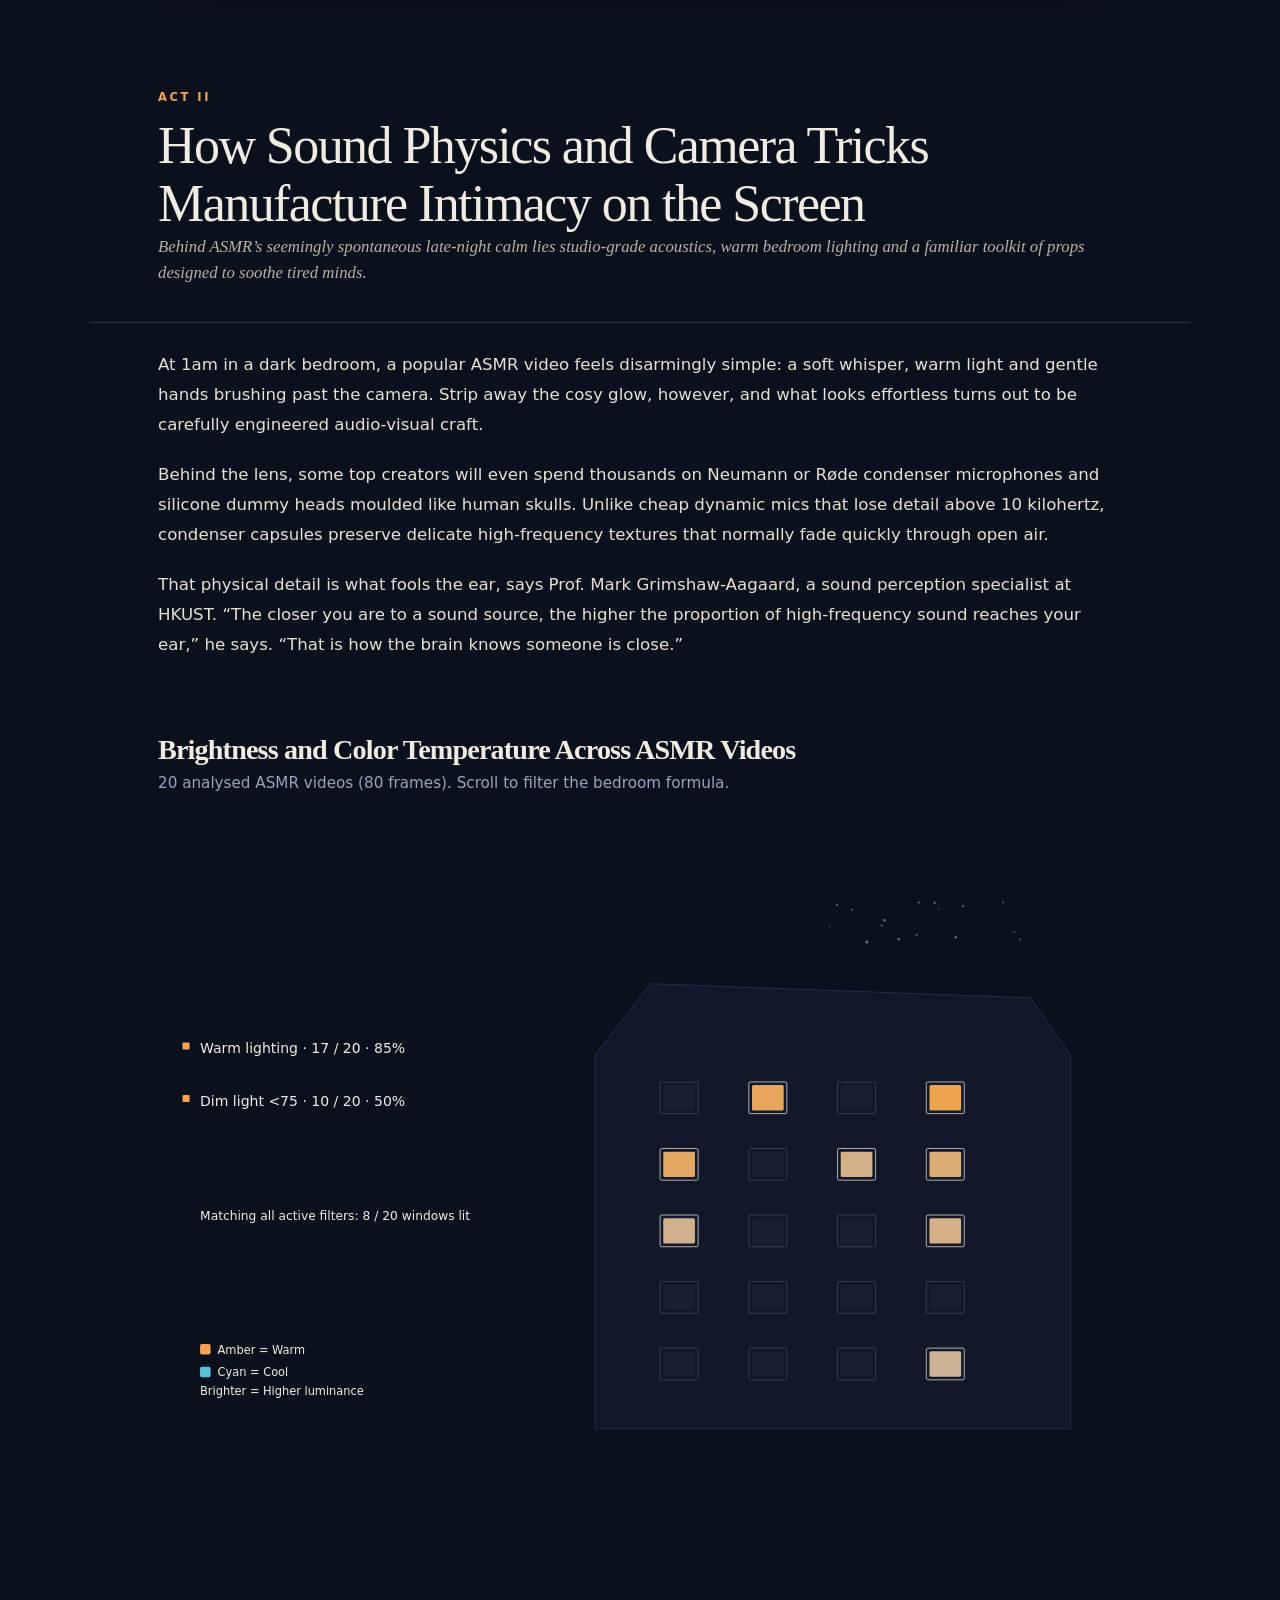
==== commit 2487cddb: "Retitle the charts and align the prose to the page frame." ====
--- a/web/index.html
+++ b/web/index.html
@@ -7,7 +7,7 @@
   <link rel="icon" href="data:image/svg+xml,%3Csvg xmlns='http://www.w3.org/2000/svg' viewBox='0 0 16 16'%3E%3Ccircle cx='8' cy='8' r='3' fill='%23f4a259'/%3E%3C/svg%3E" />
   <title>ASMR · sleep — late-night listening</title>
   <link rel="stylesheet" href="css/theme.css?v=20261127k" />
-  <link rel="stylesheet" href="css/styles.css?v=20261127z" />
+  <link rel="stylesheet" href="css/styles.css?v=20261128c" />
 </head>
 <body>
   <a class="skip-link" href="#scrolly-1">Skip to content</a>
@@ -19,8 +19,6 @@
       <p class="intro-cue" id="intro-cue">Scroll to enter the night ↓</p>
     </div>
   </section>
-  <p class="src-cap">TODO: source</p>
-
   <header class="hero" id="top">
     <p class="hero-brand" data-reveal>ASMR · sleep</p>
     <p class="hero-line" data-reveal>Put on your headphones and enjoy a few quiet minutes of ASMR as you scroll.</p>
@@ -31,7 +29,6 @@
     </button>
     <p class="asmr-audio-hint" id="asmr-audio-hint" hidden>Audio ready once web/audio/asmr_sleep.mp3 is added</p>
     <audio id="asmr-audio" loop preload="none" src="audio/asmr_sleep.mp3"></audio>
-    <p class="src-cap">TODO: source</p>
     <canvas id="hero-waveform" class="hero-waveform" width="960" height="160" aria-hidden="true"></canvas>
   </header>
 
@@ -76,7 +73,7 @@
 
   <section class="story-scene scrolly showcase" id="scrolly-1" data-stage="1">
     <div class="chart-frame">
-    <h2 class="story-title">ASMR Search Growth</h2>
+    <h2 class="story-title">Mapping Global Search Interest in ASMR</h2>
     <p class="story-kpis" aria-label="Key figures from Trends">
       <span class="kpi-value" id="kpi-measured">—</span><span class="kpi-label">measured</span>
       <span class="story-dot" aria-hidden="true">·</span>
@@ -105,7 +102,7 @@
   <div class="editorial-split">
     <section class="story-scene scrolly" id="scrolly-9" data-chart="upload_clock">
       <div class="chart-frame">
-      <h2 class="story-title">Midnight Upload Rhythm</h2>
+      <h2 class="story-title">24-Hour Upload Rhythms Across East Asia</h2>
       <p class="story-key">Strict rule · Local publish hour · Amber = sleep-aid · Teal = other</p>
       <figure class="story-graphic stage">
         <div class="chart-root" id="chart-upload-clock"></div>
@@ -134,7 +131,7 @@
     </div>
     <section class="story-scene scrolly" id="scrolly-5" data-chart="duration_yt">
       <div class="chart-frame">
-      <h2 class="story-title">How Long They Last</h2>
+      <h2 class="story-title">Video Duration: Sleep-Aid vs. Regular ASMR</h2>
       <figure class="story-graphic stage">
         <div class="chart-root" id="chart-duration-yt"></div>
       </figure>
@@ -150,12 +147,11 @@
     <div class="onset-scroll" id="onset-scroll">
       <div class="onset-pin">
         <header class="pin-head">
-          <h2 class="story-title">The Fade-Out</h2>
+          <h2 class="story-title">Anatomy of a Sleep-Aid Soundscape</h2>
         </header>
         <div id="onset-wave"></div>
       </div>
     </div>
-    <p class="src-cap">TODO: source</p>
   </section>
 
   <div class="story-prose">
@@ -186,7 +182,6 @@
         <footer>Emily said.</footer>
       </blockquote>
     </aside>
-    <p class="src-cap">TODO: source</p>
   </section>
 
   <article class="act" id="act-2">
@@ -206,13 +201,13 @@
     <div class="bed-scroll" id="bed-scroll">
       <div class="bed-pin">
         <header class="pin-head">
-          <h2 class="story-title">Night Windows</h2>
+          <h2 class="story-title">Brightness and Color Temperature Across ASMR Videos</h2>
           <p class="story-key">20 analysed ASMR videos (80 frames). Scroll to filter the bedroom formula.</p>
         </header>
         <div class="chart-root" id="chart-bedroom"></div>
       </div>
     </div>
-    <p class="src-cap">20 videos, 80 frames. Dim: luminance under 75. Locked: luminance span under 10. Coder: NOT FOUND.</p>
+    <p class="src-cap">20 analysed ASMR videos (80 frames). Dim: luminance under 75.</p>
   </section>
   <div class="story-prose">
     <p>Creators also favour warm, amber lighting over harsh, cool tones. In our sample, 85% of the videos used soft warm hues, while only 15% featured cool blue or neon lights. That bedside-lamp glow reduces screen glare, helping tired eyes settle before sleep.</p>
@@ -223,7 +218,7 @@
     <div class="kit-scroll" id="kit-scroll">
       <div class="kit-pin">
         <header class="pin-head">
-          <h2 class="story-title">Moon of Words</h2>
+          <h2 class="story-title">Common Formats, Scenes and Props in ASMR</h2>
         </header>
         <div class="chart-root" id="chart-asmr-toolkit"></div>
       </div>
@@ -252,7 +247,7 @@
 
   <section class="story-scene scrolly showcase" id="scrolly-3" data-chart="creators_yt">
     <div class="chart-frame">
-    <h2 class="story-title">Who Makes It</h2>
+    <h2 class="story-title">Creator Concentration Across Major Markets</h2>
     <p class="story-key">Cluster area = top 5% creators' video share · Hover to inspect</p>
     <figure class="story-graphic stage story-graphic-creators">
       <div class="chart-root" id="chart-creators-yt"></div>
@@ -267,13 +262,12 @@
     </div>
     <section class="story-scene scrolly" id="scrolly-west" data-chart="west_vs_east">
       <div class="chart-frame">
-      <h2 class="story-title">West vs. East Asia</h2>
+      <h2 class="story-title">Regional Styles: Western vs. East Asian ASMR</h2>
       <p class="story-key">N = 40 videos · Amber = Western (80% talking) · Teal = East Asian (70% no talking)</p>
       <figure class="story-graphic stage">
         <div class="chart-root" id="chart-west-east"></div>
       </figure>
       </div>
-      <p class="src-cap">TODO: source</p>
     </section>
   </div>
 
@@ -284,13 +278,12 @@
 
   <section class="story-scene scrolly showcase" id="scrolly-gender" data-chart="gender_audience">
     <div class="chart-frame">
-    <h2 class="story-title">Who Creates Calm, and Who Listens</h2>
+    <h2 class="story-title">Gender Dynamics: Top Creators and Global Listeners</h2>
     <p class="story-key">Top Creators (N = 71, FeedSpot 2026) vs. Global Listeners (N = 12,136, Deezer)</p>
     <figure class="story-graphic stage">
       <div class="chart-root" id="chart-gender"></div>
     </figure>
     </div>
-    <p class="src-cap">TODO: source</p>
   </section>
 
   <div class="story-prose">
@@ -369,7 +362,7 @@
   <script src="js/waveform.js?v=20261127k"></script>
   <script src="js/motion.js?v=20261127z"></script>
   <script src="js/audio_player.js?v=20261127k"></script>
-  <script type="module" src="js/main.js?v=20261127w"></script>
+  <script type="module" src="js/main.js?v=20261128a"></script>
   <script src="js/intro_scene.js?v=20261127k"></script>
 </body>
 </html>
--- a/web/css/styles.css
+++ b/web/css/styles.css
@@ -2063,7 +2063,7 @@
 
 .story-title {
   font-family: var(--font-display);
-  font-size: clamp(2rem, 5vw, 3.4rem);
+  font-size: clamp(1.35rem, 2.2vw, 1.95rem);
   font-weight: 560;
   letter-spacing: -0.03em;
   margin: 0;
@@ -2147,8 +2147,9 @@
 .story-scene .story-beat:nth-of-type(odd) { margin-left: 0; }
 
 .story-prose {
-  max-width: 660px;
-  margin: 0 auto 0.4rem;
+  max-width: none;
+  width: 100%;
+  margin: 0 0 0.4rem;
   padding: 0;
   color: #e6e1d6;
   font-family: var(--font-ui);
@@ -2816,7 +2817,7 @@
 }
 .pin-head .story-title,
 .chart-frame .story-title {
-  font-size: clamp(1.5rem, 2.4vw, 2.05rem);
+  font-size: clamp(1.35rem, 2.2vw, 1.95rem);
 }
 .onset-pin #onset-wave,
 .bed-pin .chart-root,
@@ -2866,39 +2867,29 @@
   margin-inline: 0;
 }
 
-@media (min-width: 960px) {
-  .act-header {
-    display: grid;
-    grid-template-columns: 200px minmax(0, 1fr);
-    column-gap: 48px;
-    align-items: start;
-  }
-  .act-eyebrow {
-    grid-column: 1;
-    grid-row: 1 / span 3;
-    margin: 0.4rem 0 0;
-  }
-  .act-title,
-  .act-deck { grid-column: 2; }
-  .act > .story-prose:not(.act-header),
-  body > .story-prose {
-    display: grid;
-    grid-template-columns: 200px minmax(0, 1fr);
-    column-gap: 48px;
-  }
-  .act > .story-prose:not(.act-header) > *,
-  body > .story-prose > * {
-    grid-column: 2;
-    max-width: 78ch;
-  }
-}
-
-@media (max-width: 959px) {
-  .act-header,
-  .act > .story-prose,
-  body > .story-prose { display: block; }
-  .act > .story-prose > *,
-  body > .story-prose > * {
-    max-width: none;
-  }
-}
+.act { padding-inline: 0; }
+.act > .act-header,
+.act > .story-prose {
+  width: 100%;
+  max-width: none;
+  padding-inline: var(--page-gutter);
+  box-sizing: border-box;
+}
+.pull-quote { width: 100%; max-width: none; }
+
+#scrolly-gender .ge-grid { align-items: center; }
+#scrolly-gender .ge-matrix {
+  width: min(100%, 280px);
+  margin-inline: auto;
+  gap: 1px;
+}
+#scrolly-gender .ge-fig {
+  width: 62%;
+  max-width: 16px;
+  height: auto;
+  margin-inline: auto;
+}
+#scrolly-gender .ge-gauge {
+  width: min(100%, 340px);
+  margin-inline: auto;
+}
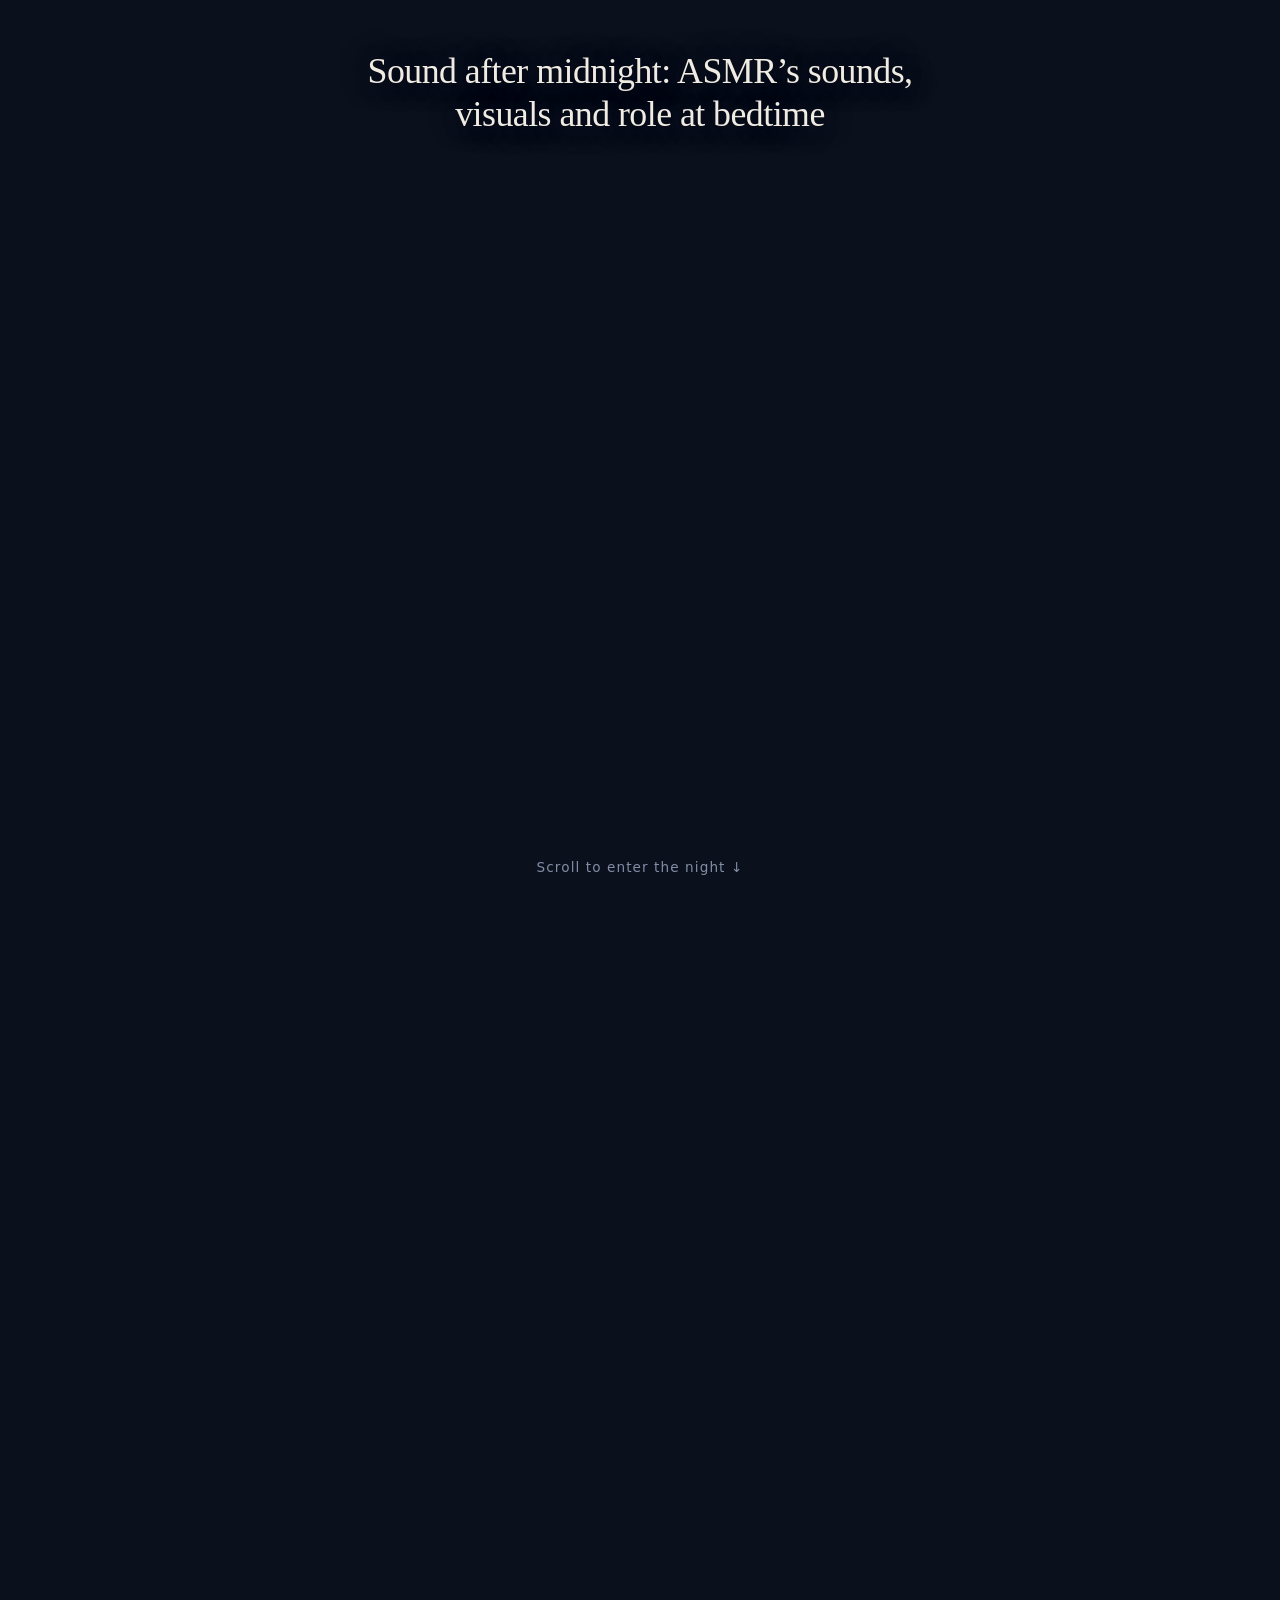
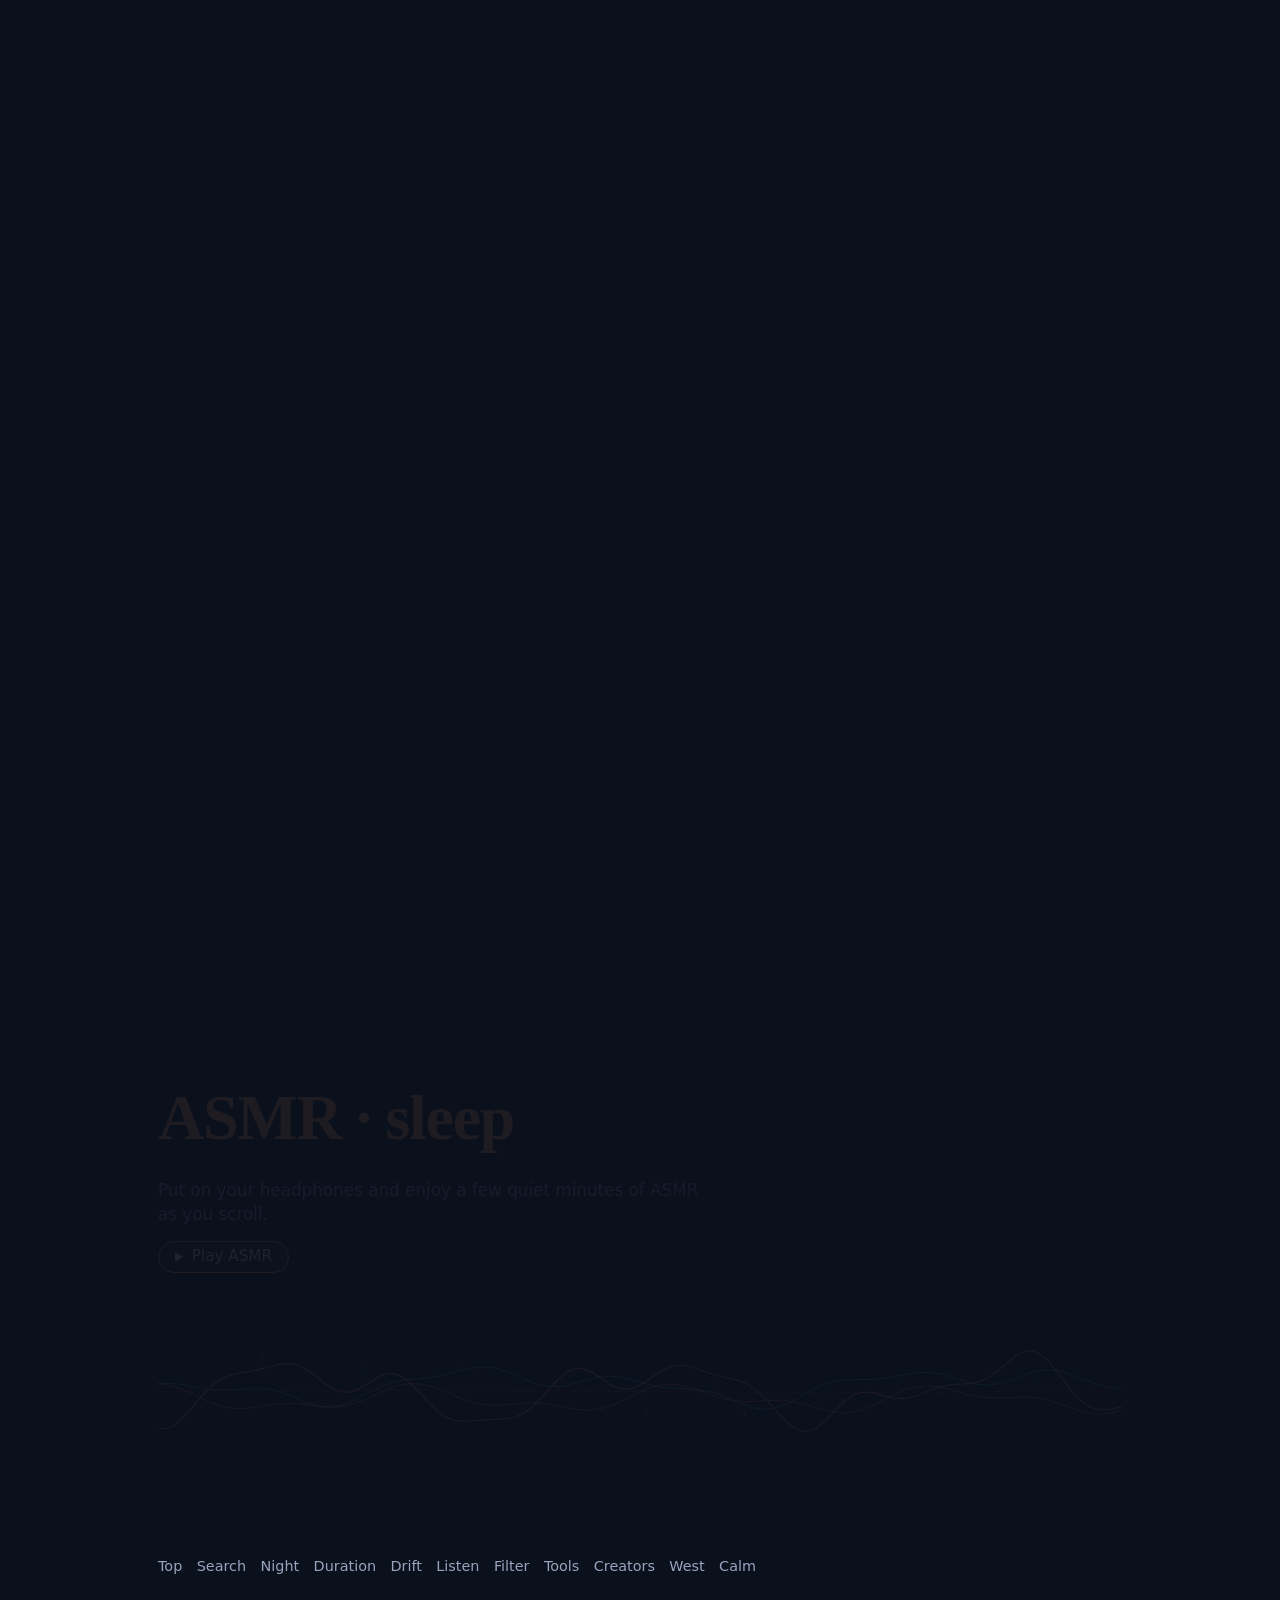
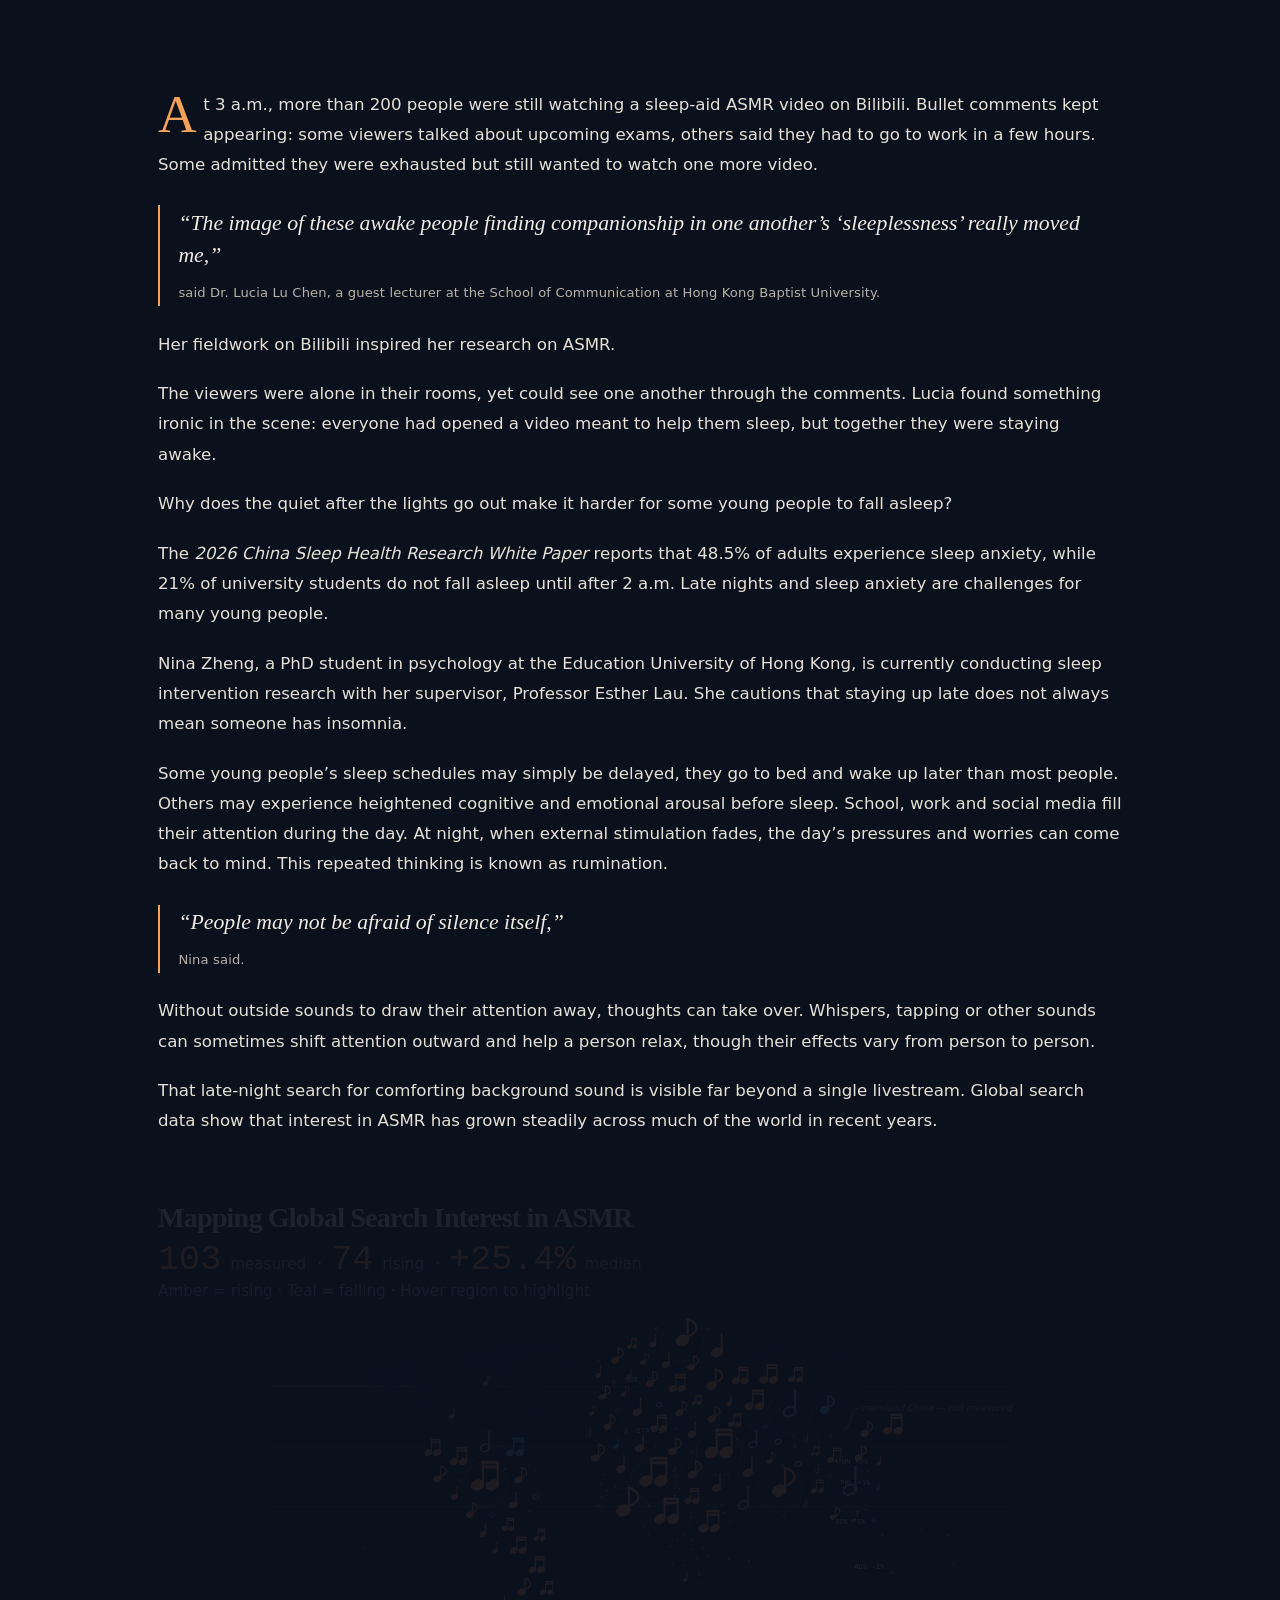
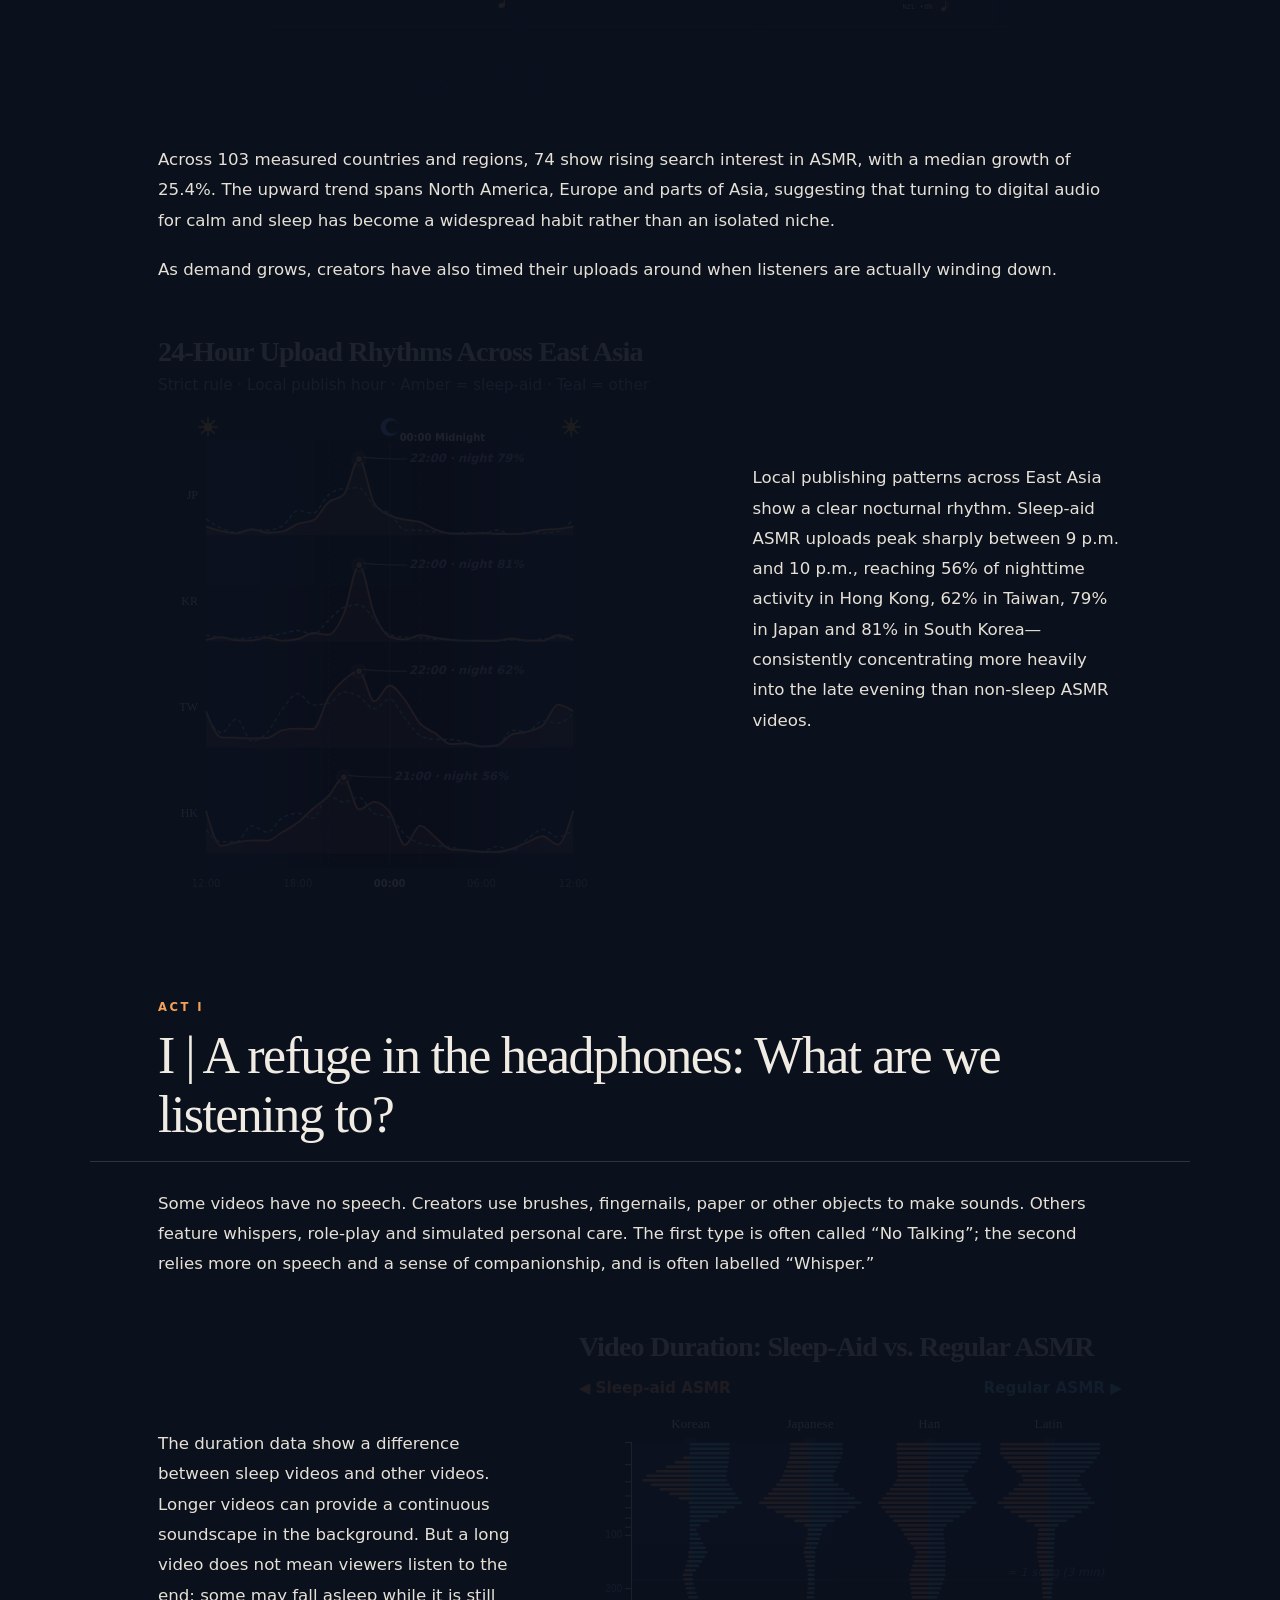
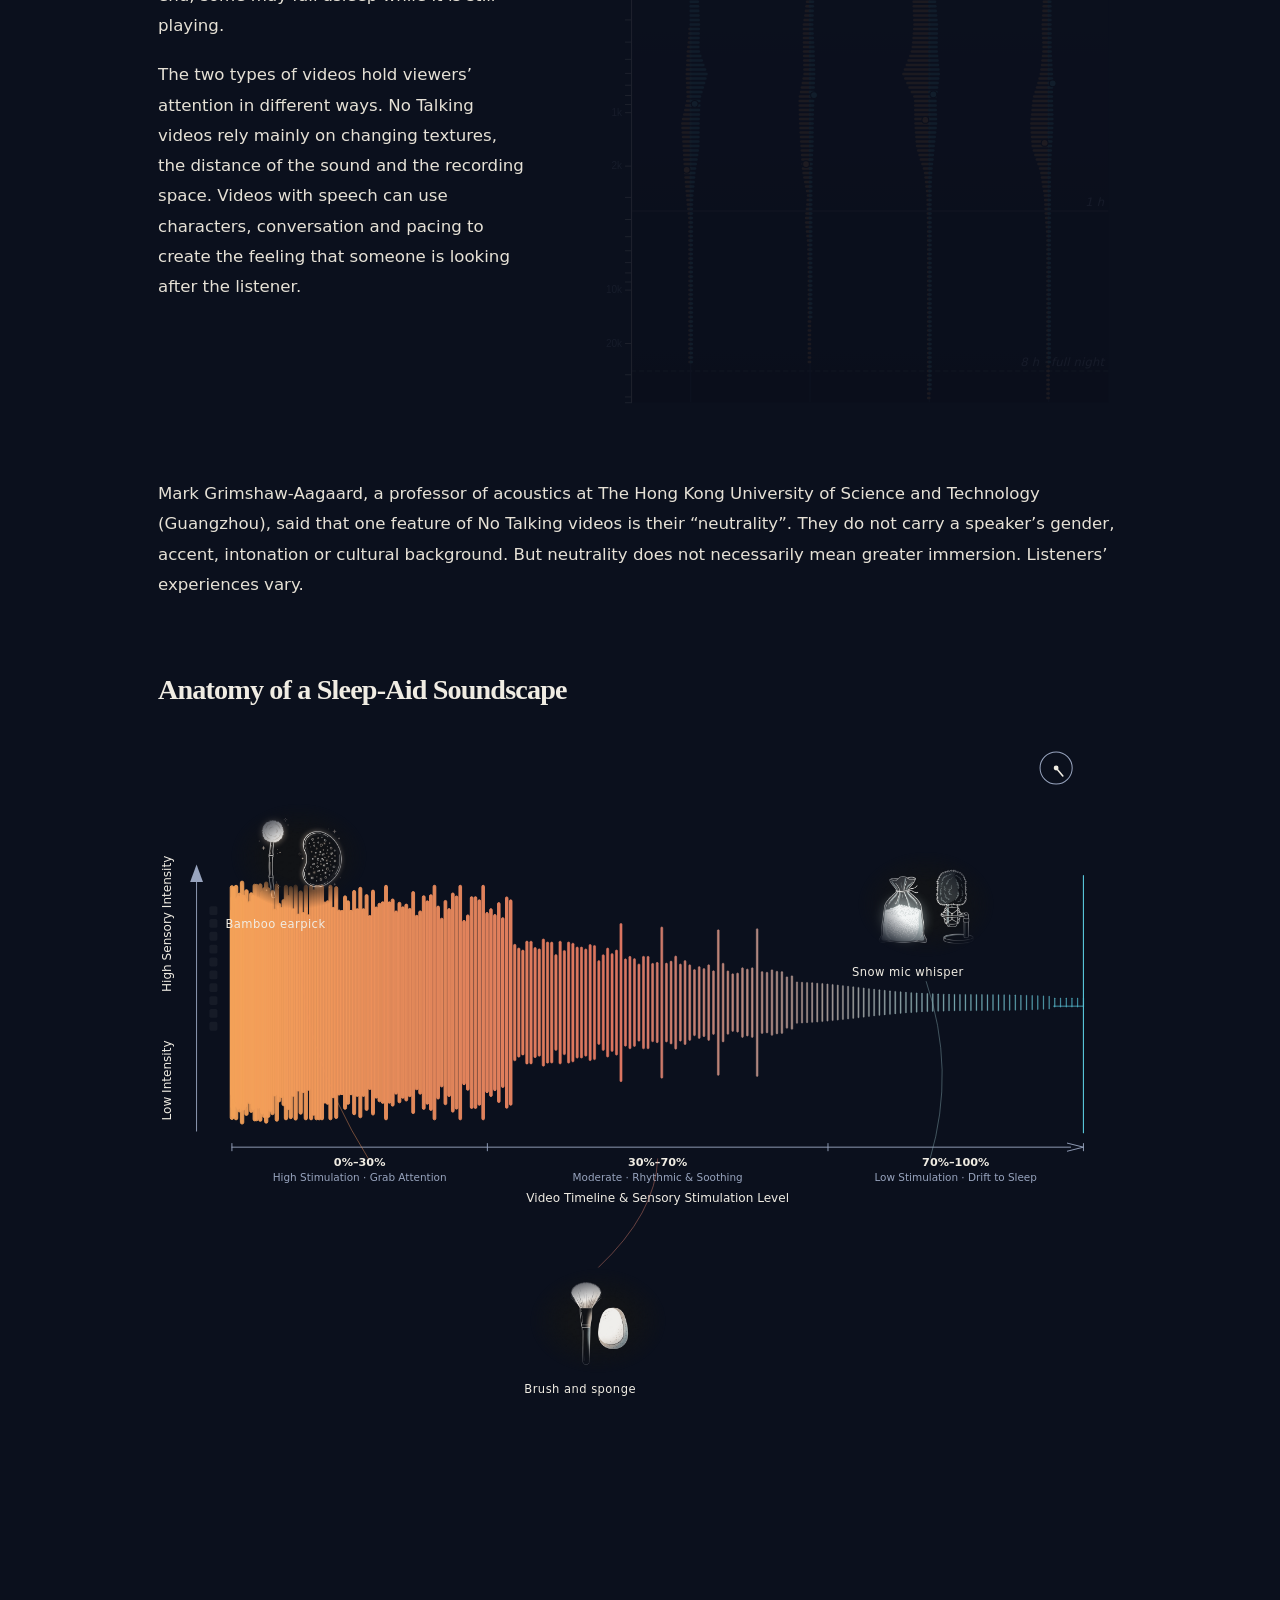
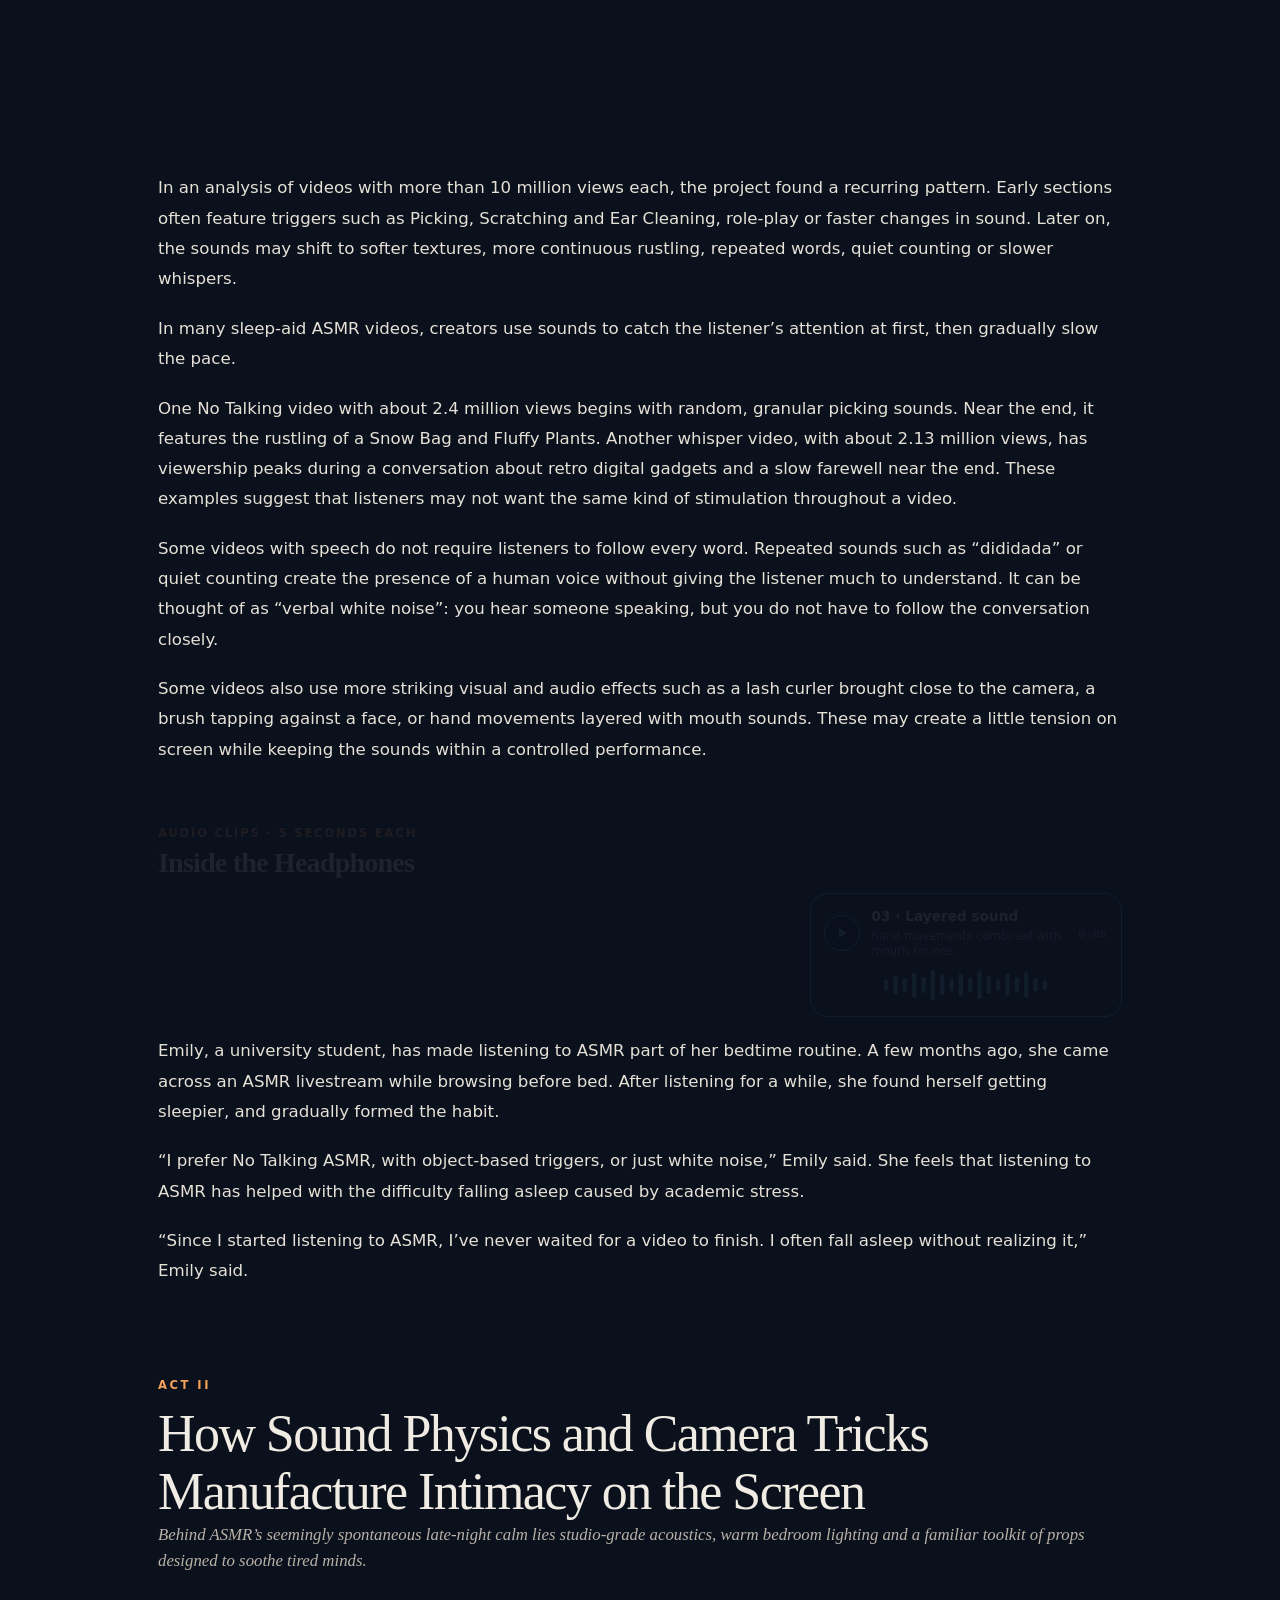
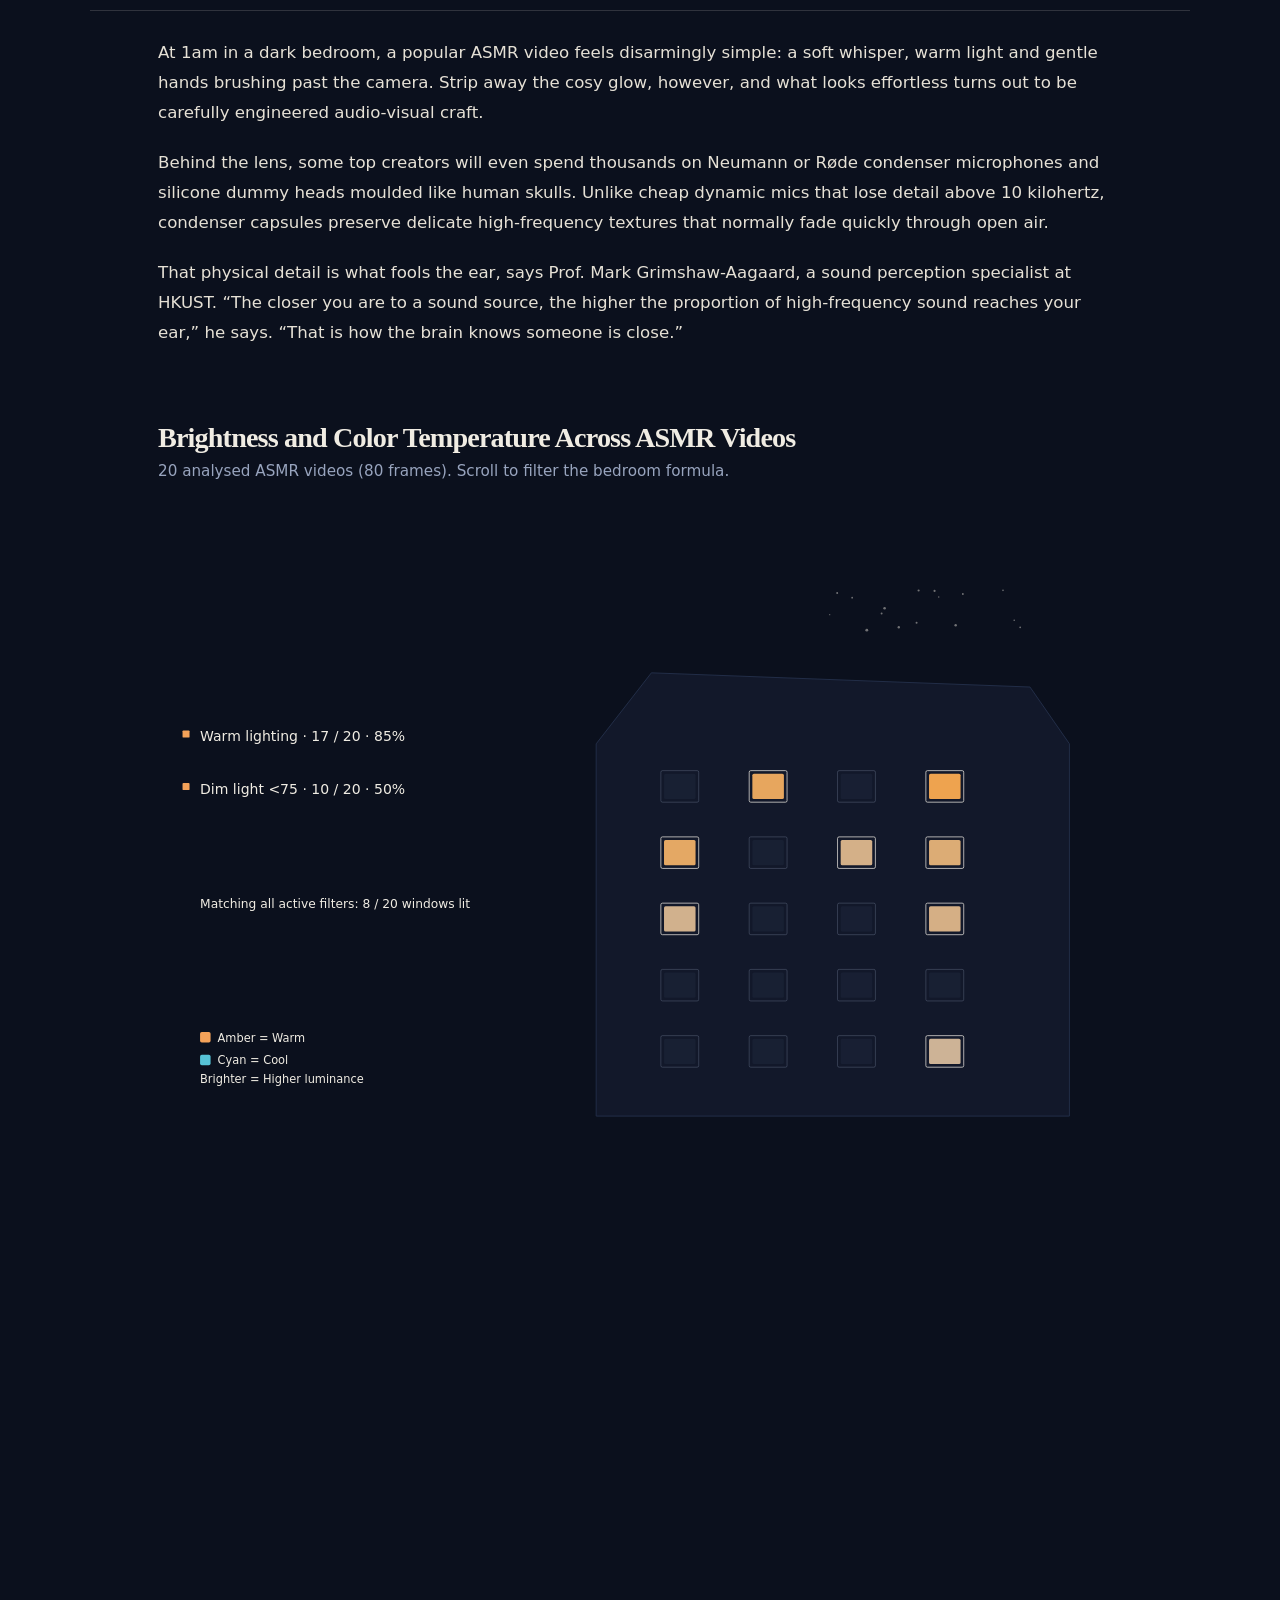
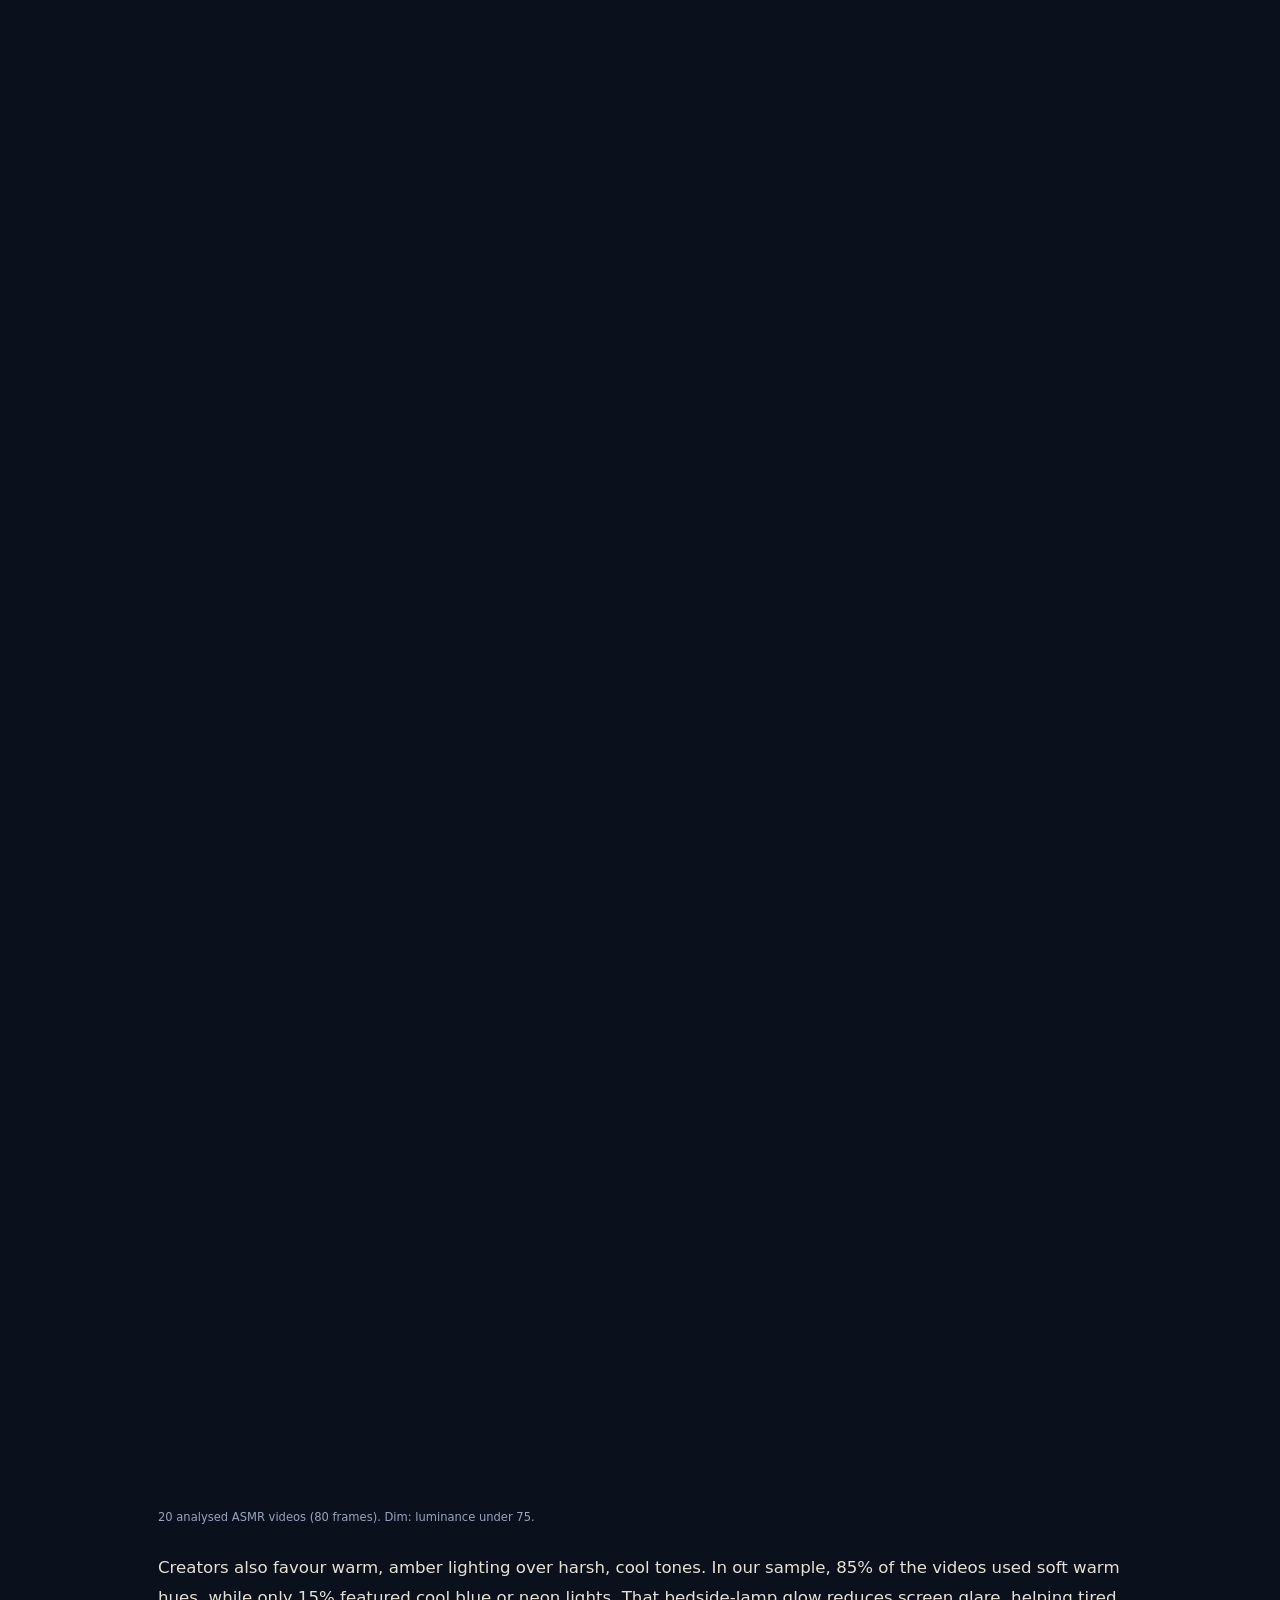
==== commit c2de59c4: "Add the night headline and label the sleep-onset axes." ====
--- a/web/index.html
+++ b/web/index.html
@@ -7,13 +7,14 @@
   <link rel="icon" href="data:image/svg+xml,%3Csvg xmlns='http://www.w3.org/2000/svg' viewBox='0 0 16 16'%3E%3Ccircle cx='8' cy='8' r='3' fill='%23f4a259'/%3E%3C/svg%3E" />
   <title>ASMR · sleep — late-night listening</title>
   <link rel="stylesheet" href="css/theme.css?v=20261127k" />
-  <link rel="stylesheet" href="css/styles.css?v=20261128c" />
+  <link rel="stylesheet" href="css/styles.css?v=20261128g" />
 </head>
 <body>
   <a class="skip-link" href="#scrolly-1">Skip to content</a>
   <!-- 00 · 3 AM Insomnia -->
   <section class="intro-night" id="intro-night" aria-label="3 AM insomnia">
     <div class="intro-pin">
+      <h1 class="intro-title">Sound after midnight: ASMR’s sounds, visuals and role at bedtime</h1>
       <img class="intro-sleeper" src="img/insomnia_bed.png?v=20261127k" alt="" />
       <div class="intro-danmaku" id="intro-danmaku" aria-live="polite"></div>
       <p class="intro-cue" id="intro-cue">Scroll to enter the night ↓</p>
@@ -47,9 +48,6 @@
   </nav>
 
   <article class="act" id="prologue">
-    <header class="act-header story-prose">
-      <h2 class="act-title">Prologue</h2>
-    </header>
     <div class="story-prose">
       <p class="act-lead">At 3 a.m., more than 200 people were still watching a sleep-aid ASMR video on Bilibili. Bullet comments kept appearing: some viewers talked about upcoming exams, others said they had to go to work in a few hours. Some admitted they were exhausted but still wanted to watch one more video.</p>
       <blockquote class="pull-quote">
@@ -170,19 +168,13 @@
       <div class="chart-root" id="chart-sound-samples"></div>
     </figure>
     </div>
-    <aside class="human-card">
-      <p>Emily, a university student, has made listening to ASMR part of her bedtime routine. A few months ago, she came across an ASMR livestream while browsing before bed. After listening for a while, she found herself getting sleepier, and gradually formed the habit.</p>
-      <blockquote class="pull-quote">
-        <p>“I prefer No Talking ASMR, with object-based triggers, or just white noise,”</p>
-        <footer>Emily said.</footer>
-      </blockquote>
-      <p>She feels that listening to ASMR has helped with the difficulty falling asleep caused by academic stress.</p>
-      <blockquote class="pull-quote">
-        <p>“Since I started listening to ASMR, I’ve never waited for a video to finish. I often fall asleep without realizing it,”</p>
-        <footer>Emily said.</footer>
-      </blockquote>
-    </aside>
-  </section>
+  </section>
+
+  <div class="story-prose">
+    <p>Emily, a university student, has made listening to ASMR part of her bedtime routine. A few months ago, she came across an ASMR livestream while browsing before bed. After listening for a while, she found herself getting sleepier, and gradually formed the habit.</p>
+    <p>“I prefer No Talking ASMR, with object-based triggers, or just white noise,” Emily said. She feels that listening to ASMR has helped with the difficulty falling asleep caused by academic stress.</p>
+    <p>“Since I started listening to ASMR, I’ve never waited for a video to finish. I often fall asleep without realizing it,” Emily said.</p>
+  </div>
 
   <article class="act" id="act-2">
     <header class="act-header story-prose">
@@ -362,7 +354,7 @@
   <script src="js/waveform.js?v=20261127k"></script>
   <script src="js/motion.js?v=20261127z"></script>
   <script src="js/audio_player.js?v=20261127k"></script>
-  <script type="module" src="js/main.js?v=20261128a"></script>
-  <script src="js/intro_scene.js?v=20261127k"></script>
+  <script type="module" src="js/main.js?v=20261128g"></script>
+  <script src="js/intro_scene.js?v=20261128d"></script>
 </body>
 </html>
--- a/web/css/styles.css
+++ b/web/css/styles.css
@@ -46,6 +46,25 @@
   height: 100vh;
   overflow: hidden;
   background: var(--bg);
+}
+
+.intro-title {
+  position: absolute;
+  z-index: 5;
+  top: clamp(22px, 5.5vh, 64px);
+  left: 50%;
+  width: min(16.5em, calc(100% - 48px));
+  margin: 0;
+  transform: translateX(-50%);
+  text-align: center;
+  color: #f0ece3;
+  font-family: var(--font-display);
+  font-weight: 500;
+  font-size: clamp(1.45rem, 2.8vw, 2.45rem);
+  line-height: 1.2;
+  letter-spacing: -0.015em;
+  text-shadow: 0 2px 16px rgba(11, 16, 29, 0.9), 0 0 28px rgba(11, 16, 29, 0.65);
+  pointer-events: none;
 }
 
 .intro-sleeper {
@@ -1957,6 +1976,93 @@
   height: auto;
   margin: 0;
 }
+#onset-wave.fx-stage { overflow: hidden; }
+.fx-yaxis {
+  grid-column: 1;
+  grid-row: 1;
+  position: relative;
+  min-height: 0;
+  pointer-events: none;
+}
+.fx-ylab {
+  position: absolute;
+  left: 50%;
+  color: #f0ece3;
+  font-family: var(--font-ui);
+  font-size: clamp(0.62rem, 0.78vw, 0.72rem);
+  font-weight: 560;
+  letter-spacing: 0.03em;
+  line-height: 1.15;
+  writing-mode: vertical-rl;
+  transform: translateX(-50%) rotate(180deg);
+  white-space: nowrap;
+}
+.fx-ylab-high { top: 4%; }
+.fx-ylab-low { top: 73%; }
+.fx-yaxis-line {
+  position: absolute;
+  left: 50%;
+  top: 28.5%;
+  width: 14px;
+  height: 42%;
+  transform: translateX(-50%);
+}
+.fx-plot {
+  grid-column: 2;
+  grid-row: 1;
+  position: relative;
+  min-width: 0;
+  min-height: 0;
+}
+.fx-xaxis {
+  grid-column: 2;
+  grid-row: 2;
+  padding: 0 0 2px;
+  pointer-events: none;
+}
+.fx-xline {
+  position: relative;
+  height: 14px;
+}
+.fx-xaxis-line {
+  display: block;
+  width: 100%;
+  height: 14px;
+}
+.fx-xarrow {
+  position: absolute;
+  right: 0;
+  top: 0;
+  width: 10px;
+  height: 14px;
+}
+.fx-xstages {
+  display: grid;
+  grid-template-columns: 30fr 40fr 30fr;
+  margin-top: 1px;
+}
+.fx-xstages p {
+  margin: 0;
+  padding: 0 0.3rem;
+  text-align: center;
+  color: var(--muted);
+  font-family: var(--font-ui);
+  font-size: clamp(0.6rem, 0.75vw, 0.72rem);
+  line-height: 1.28;
+}
+.fx-xstages strong {
+  color: #f0ece3;
+  font-weight: 650;
+}
+.fx-xtitle {
+  margin: 0.22rem 0 0;
+  text-align: center;
+  color: #f0ece3;
+  font-family: var(--font-ui);
+  font-size: clamp(0.66rem, 0.82vw, 0.78rem);
+  letter-spacing: 0.02em;
+  line-height: 1.3;
+}
 .fx-vignette {
   position: absolute;
   inset: 0;
@@ -2022,6 +2128,15 @@
   .fx-prop { width: min(104px, 30vw); }
   .fx-prop img { max-height: 12vh; }
   .fx-prop figcaption { font-size: 0.66rem; }
+  .fx-ylab { font-size: 0.58rem; }
+  .fx-xstages p, .fx-xtitle { font-size: 0.58rem; }
+}
+@media (max-height: 760px) {
+  .fx-ylab { font-size: 0.58rem; }
+  .fx-ylab-high { top: 2%; }
+  .fx-ylab-low { top: 74%; }
+  .fx-xstages p, .fx-xtitle { font-size: 0.6rem; }
+  .fx-xtitle { margin-top: 0.12rem; }
 }
 
 /* —— Full-screen story scenes —— */
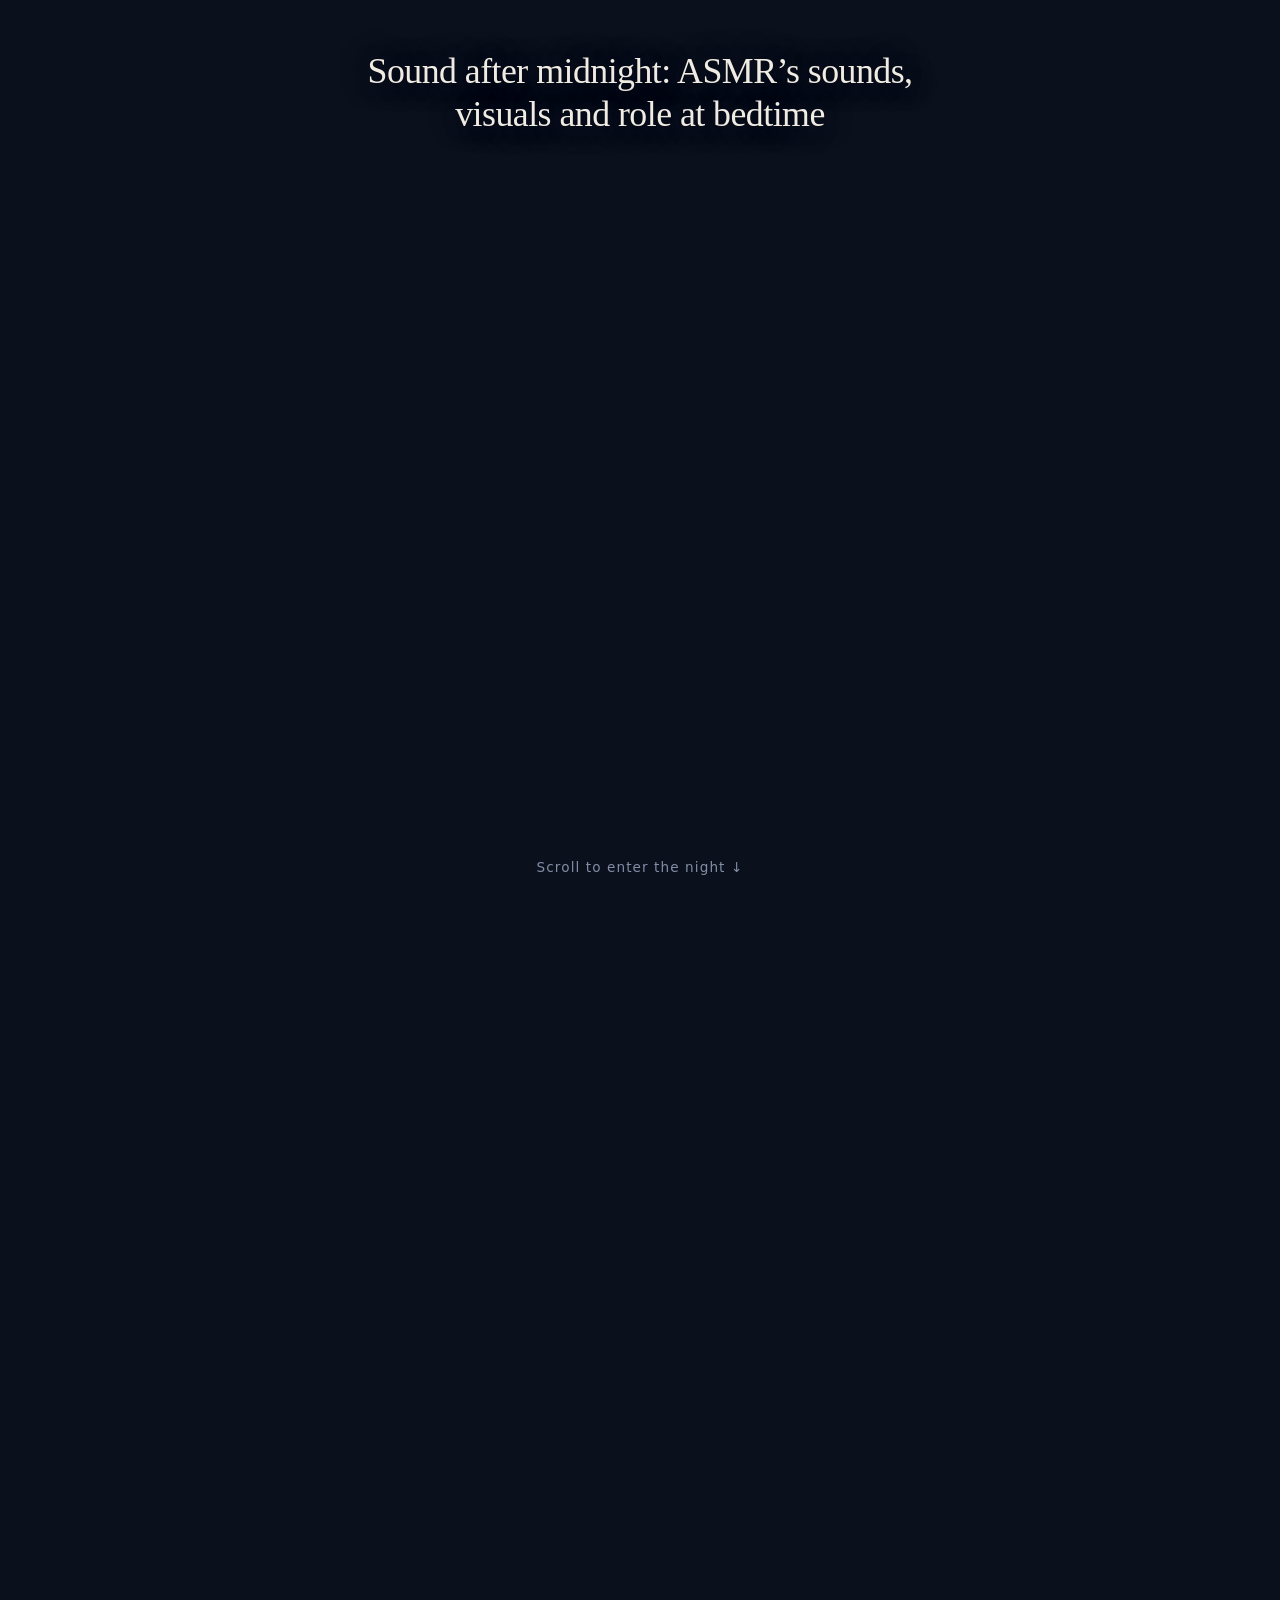
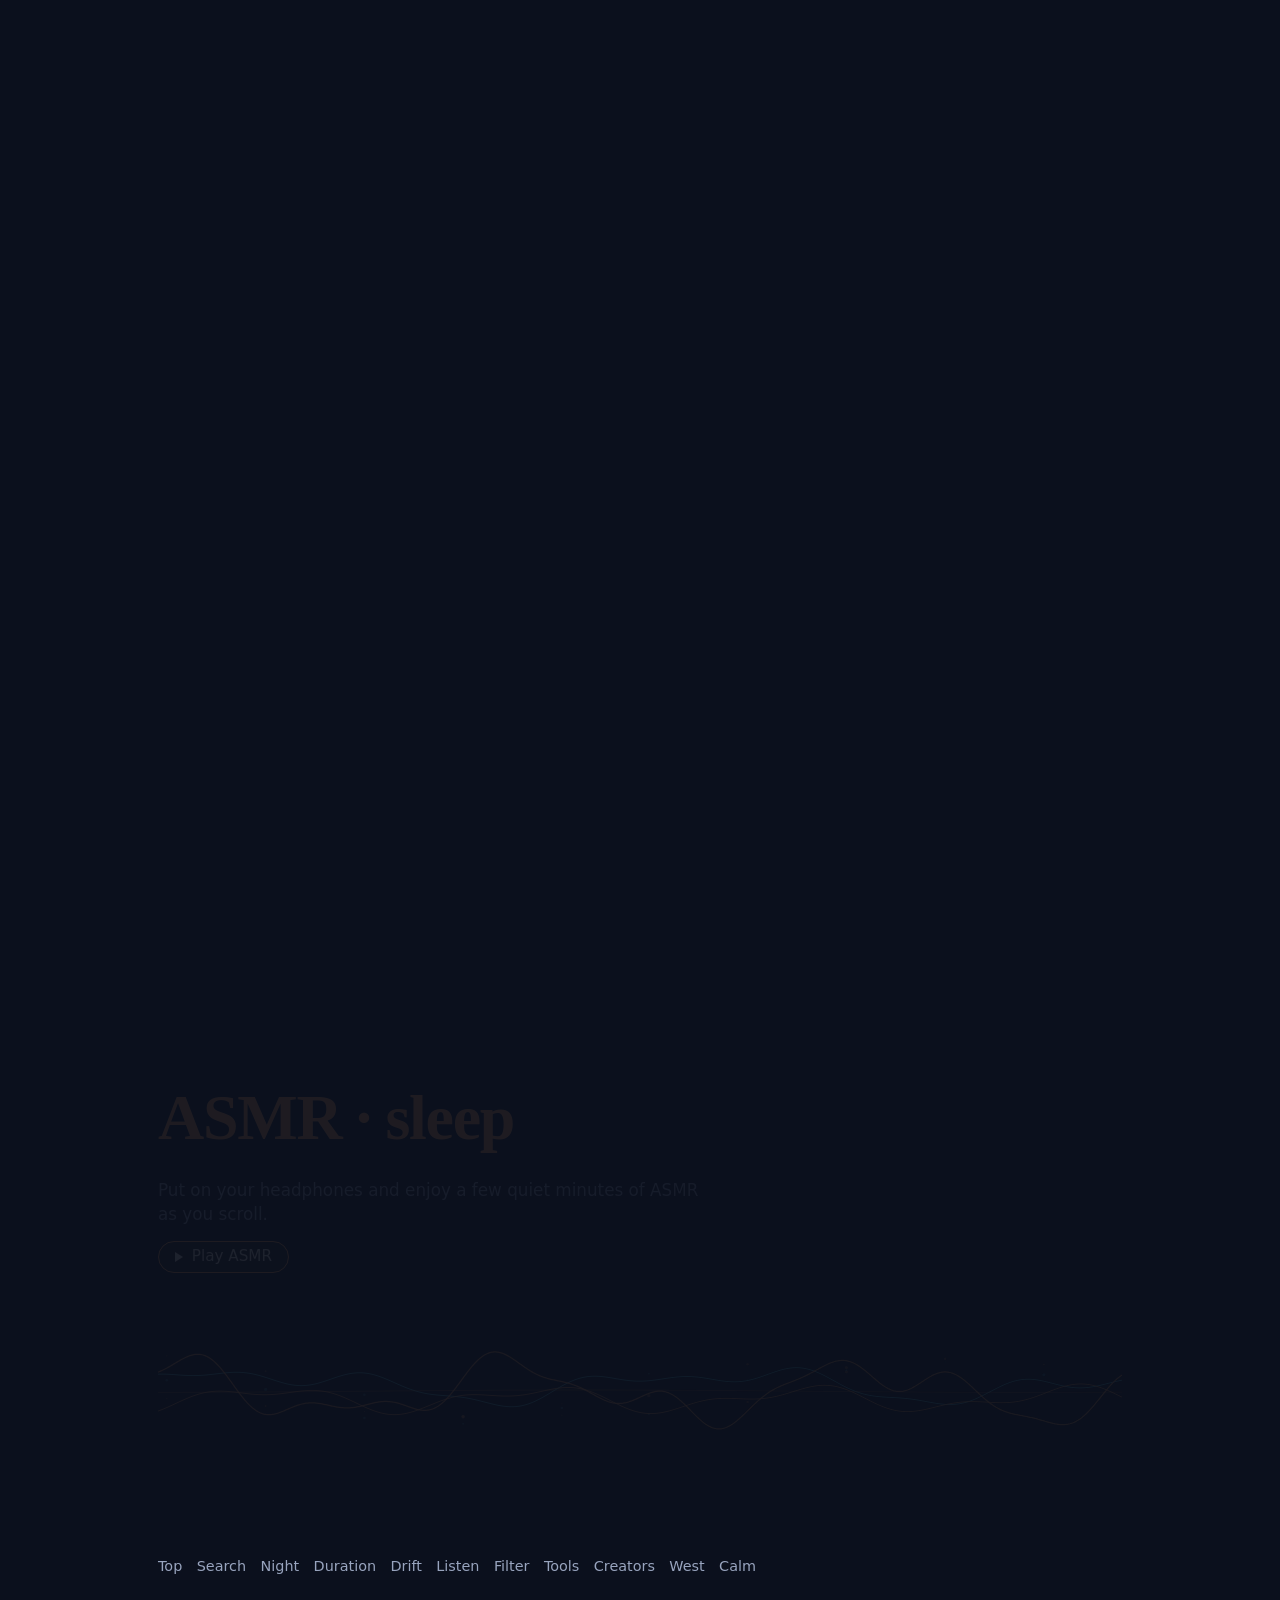
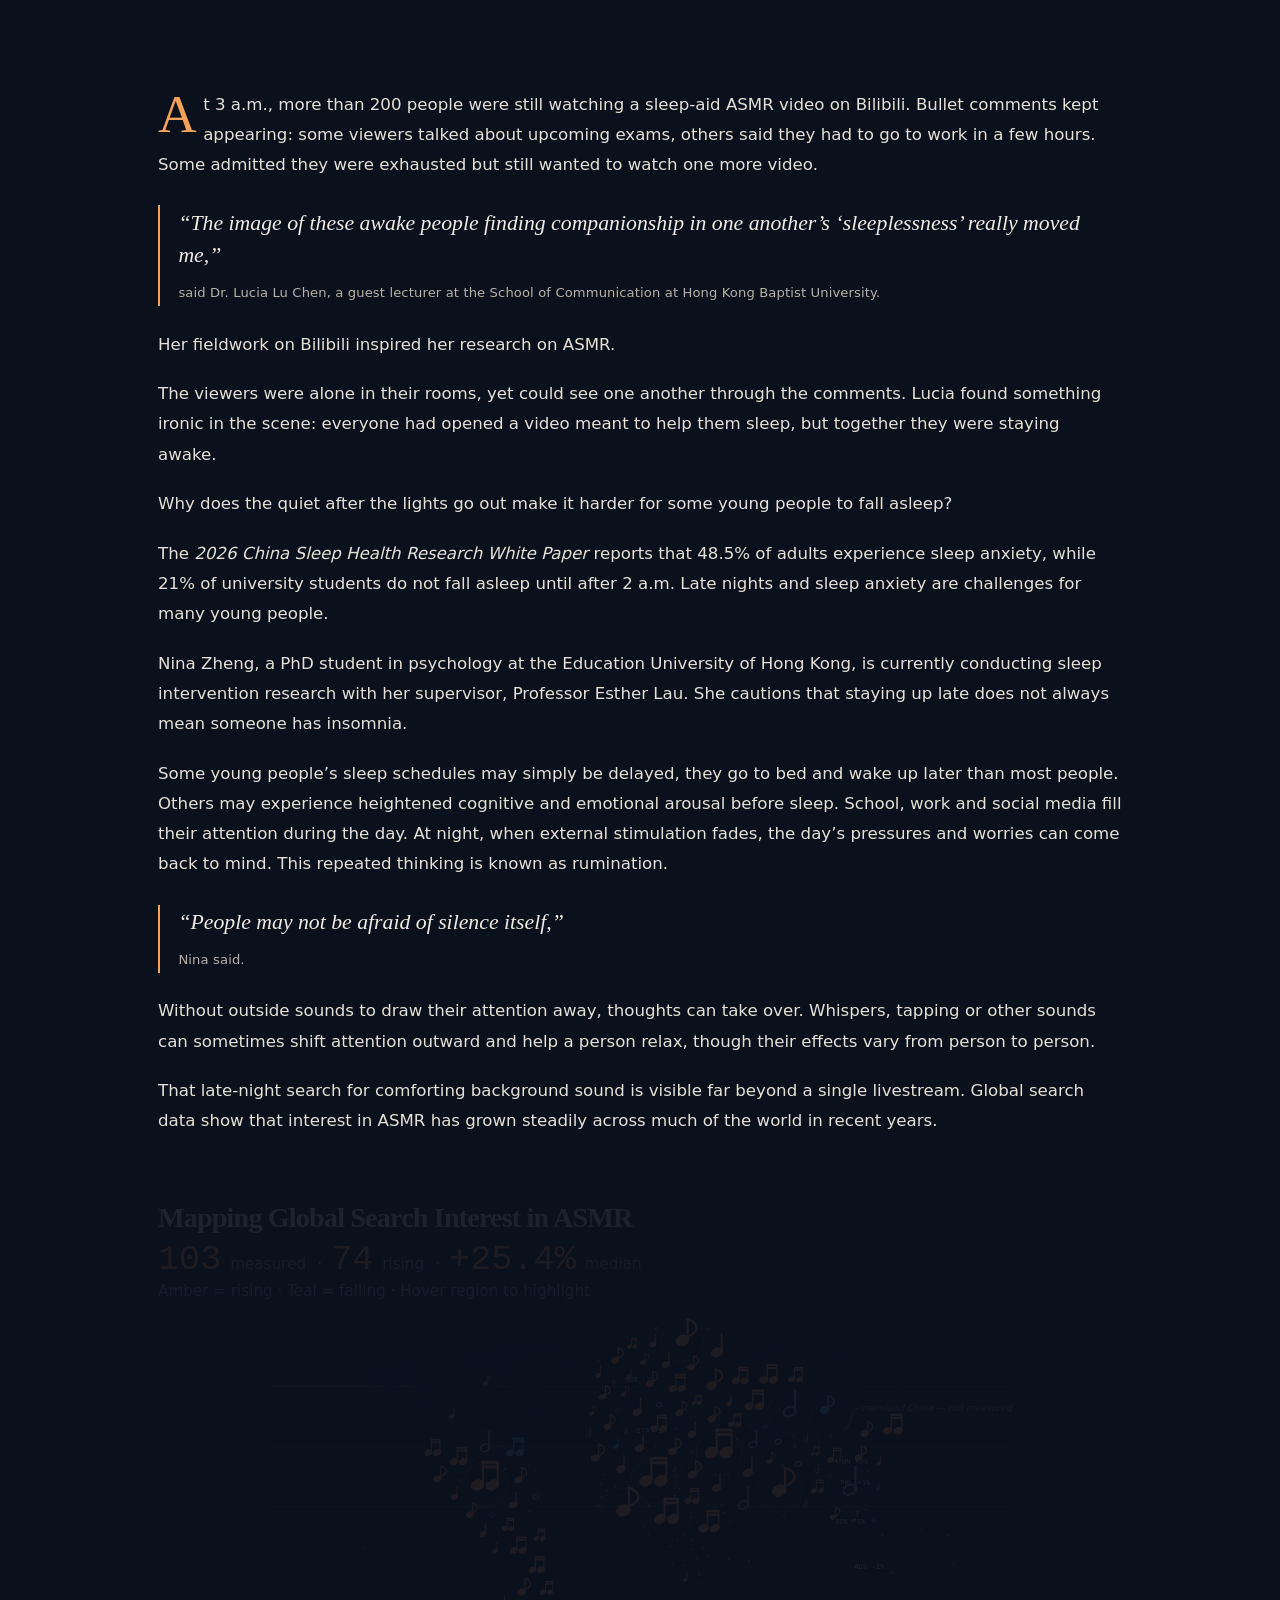
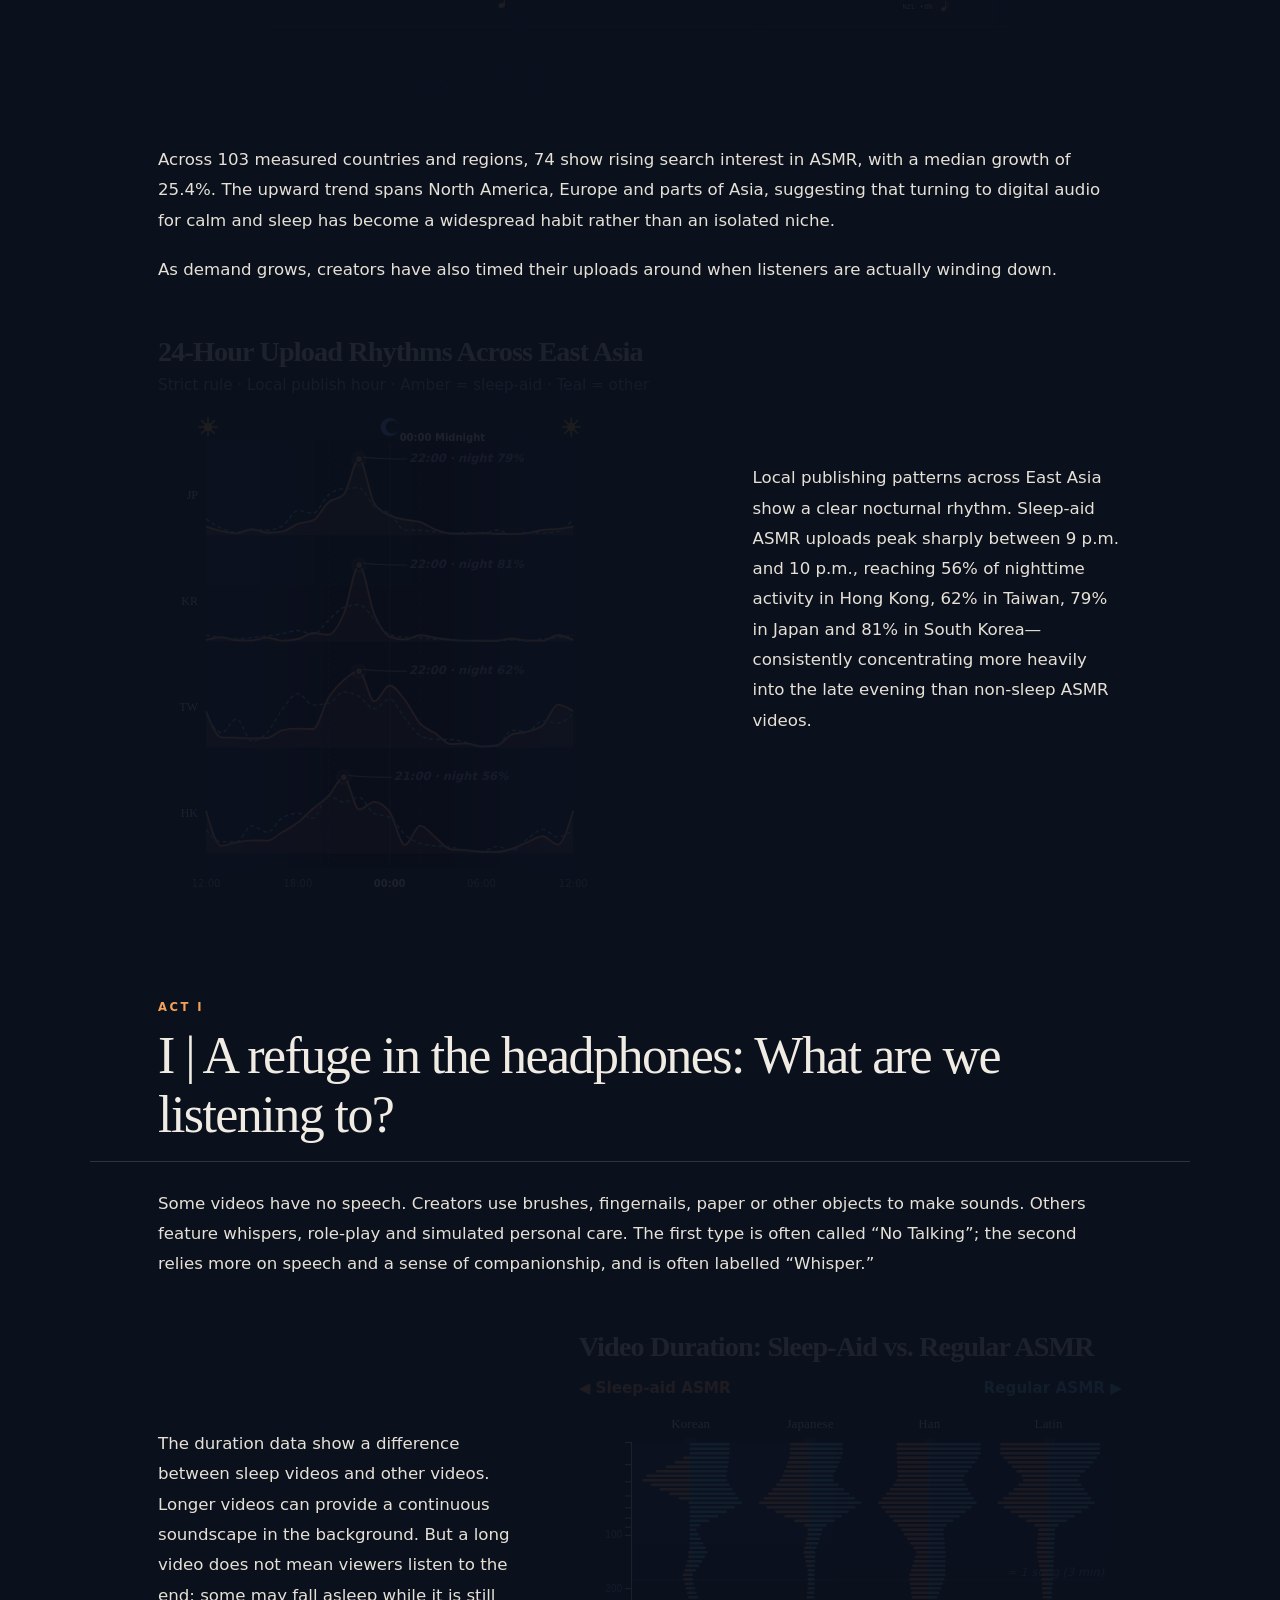
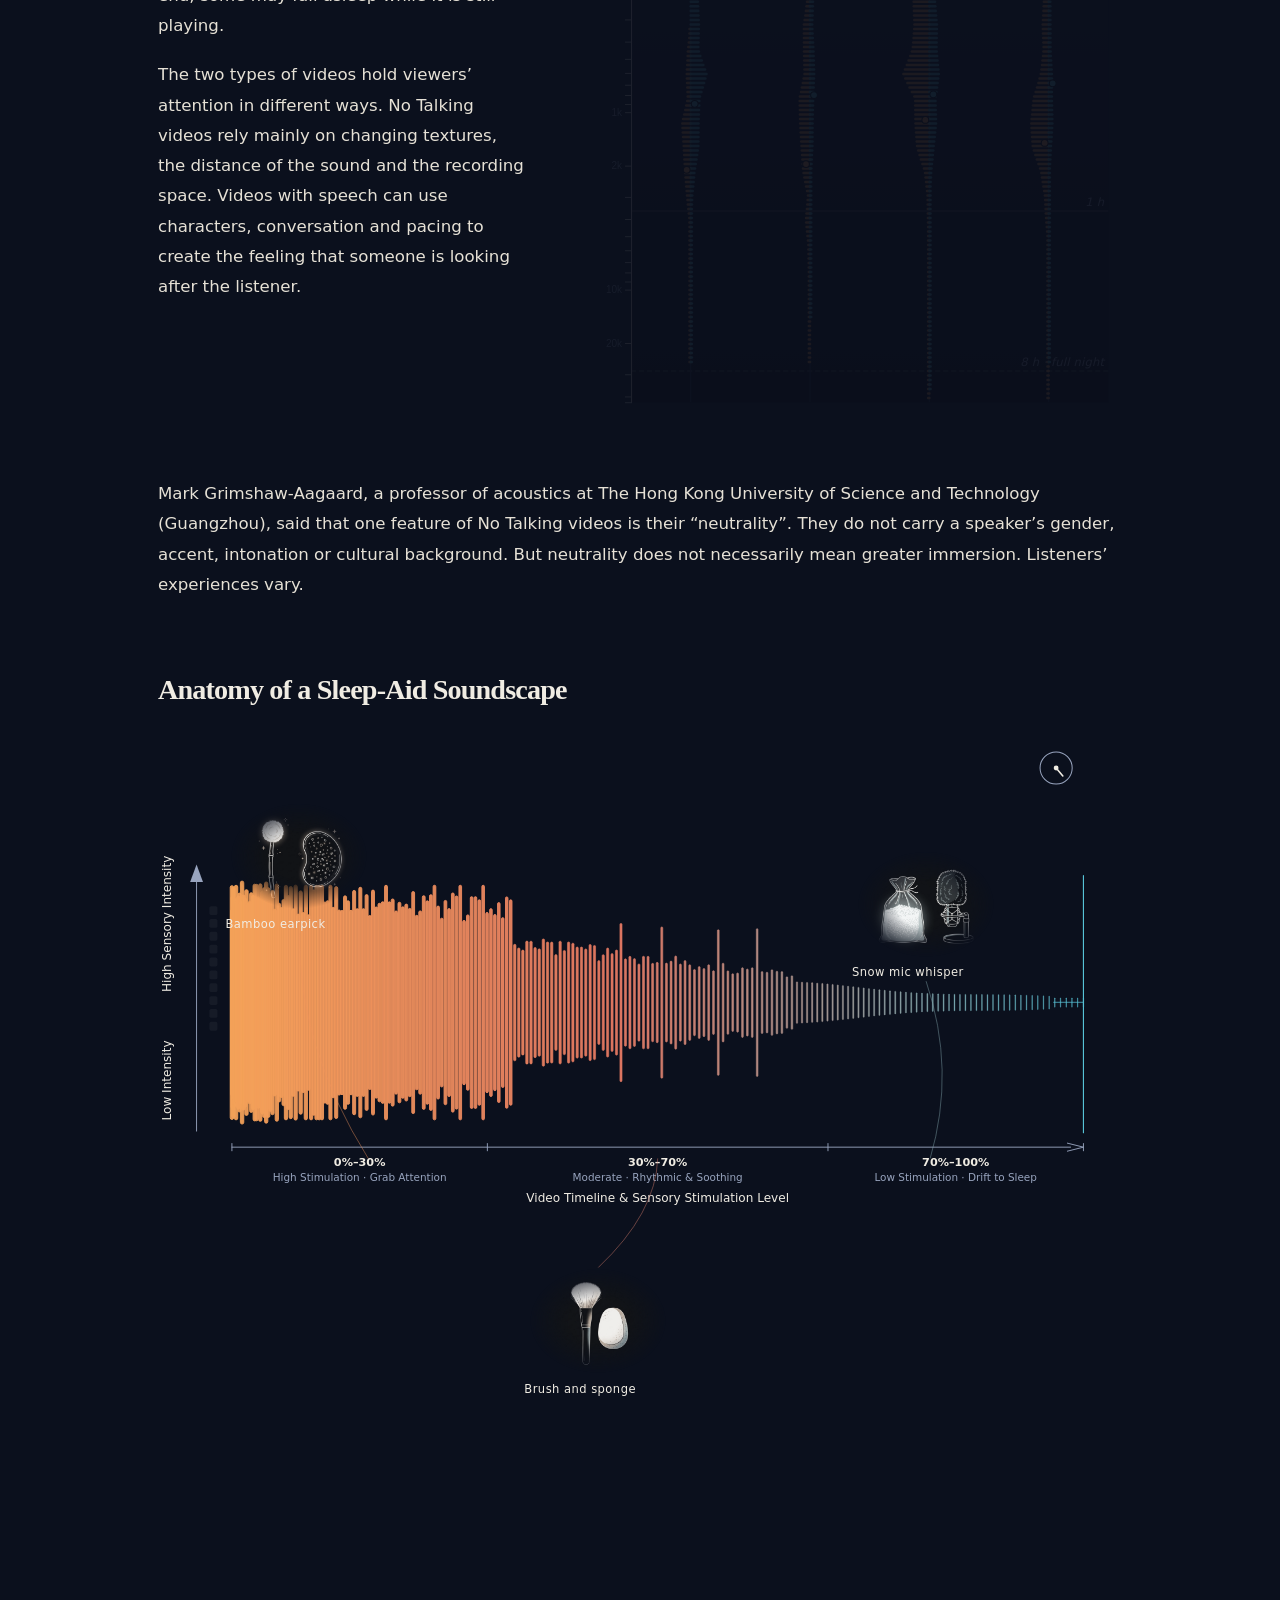
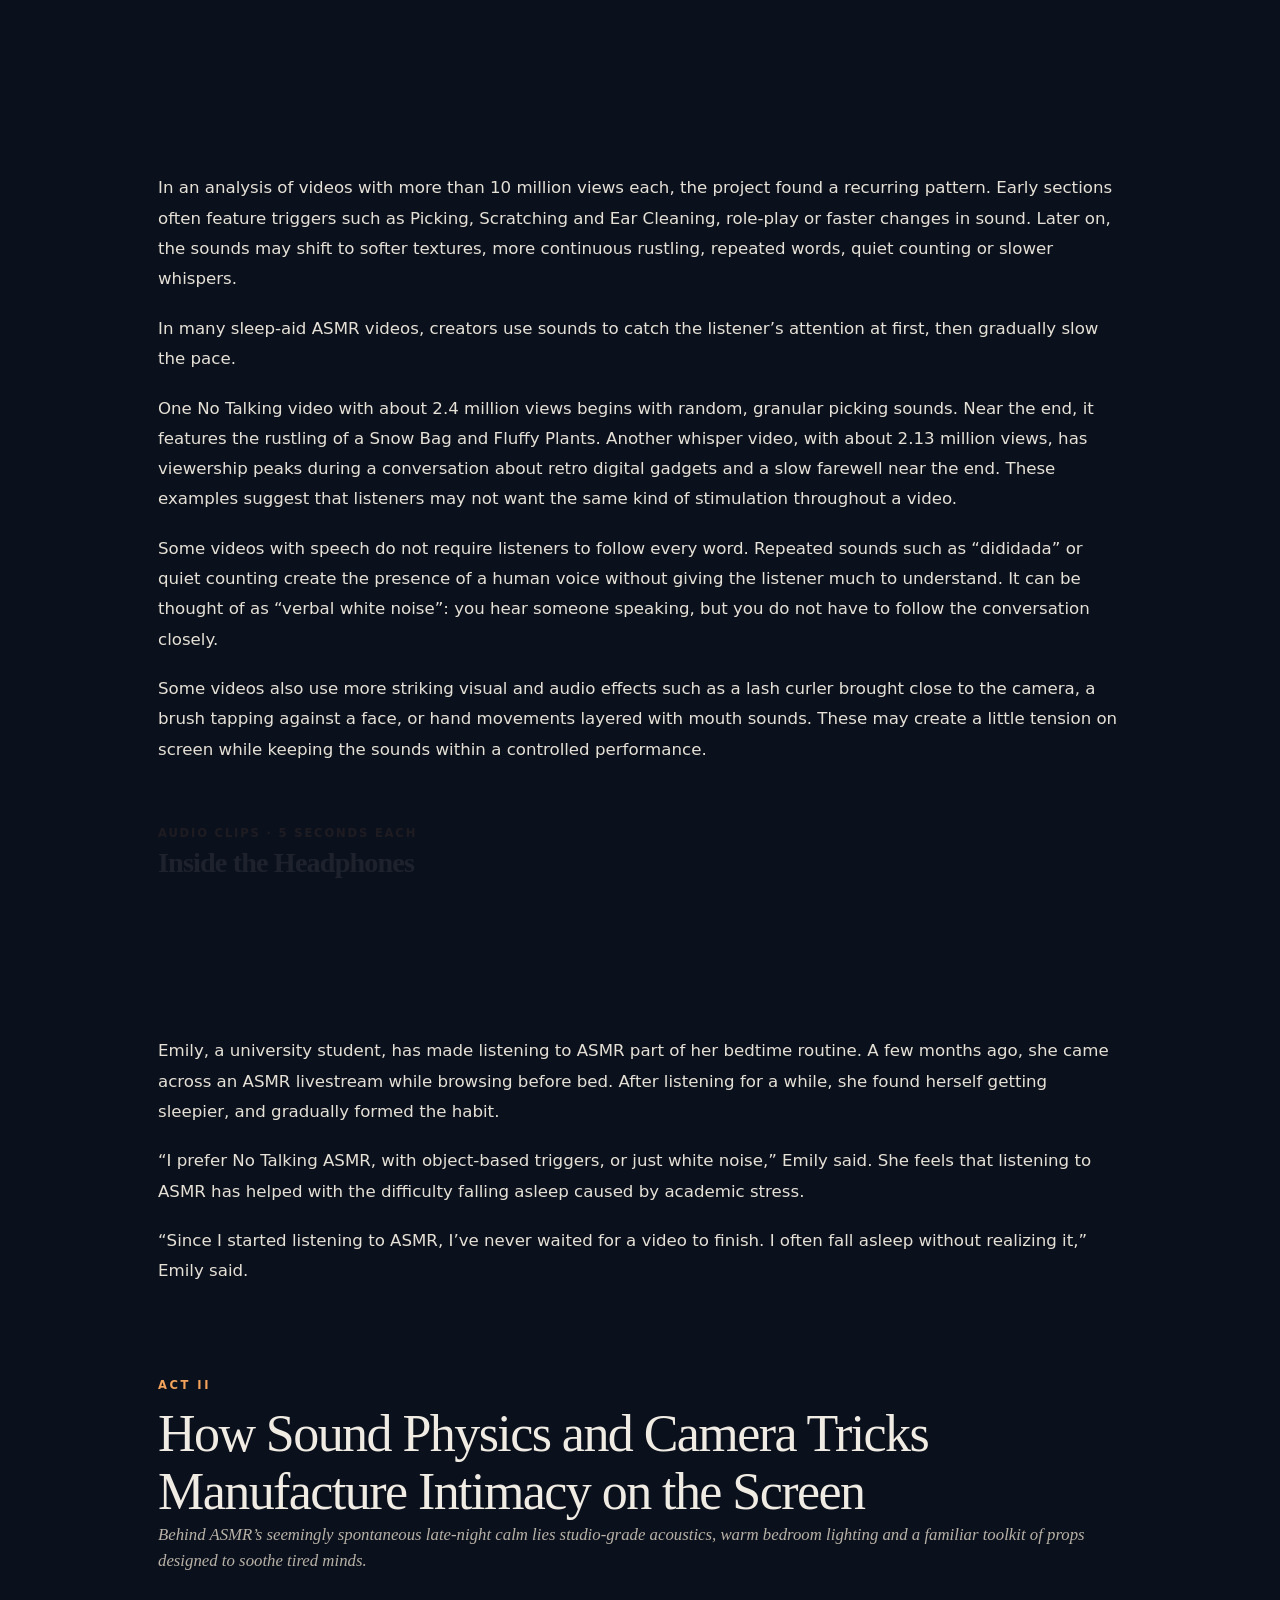
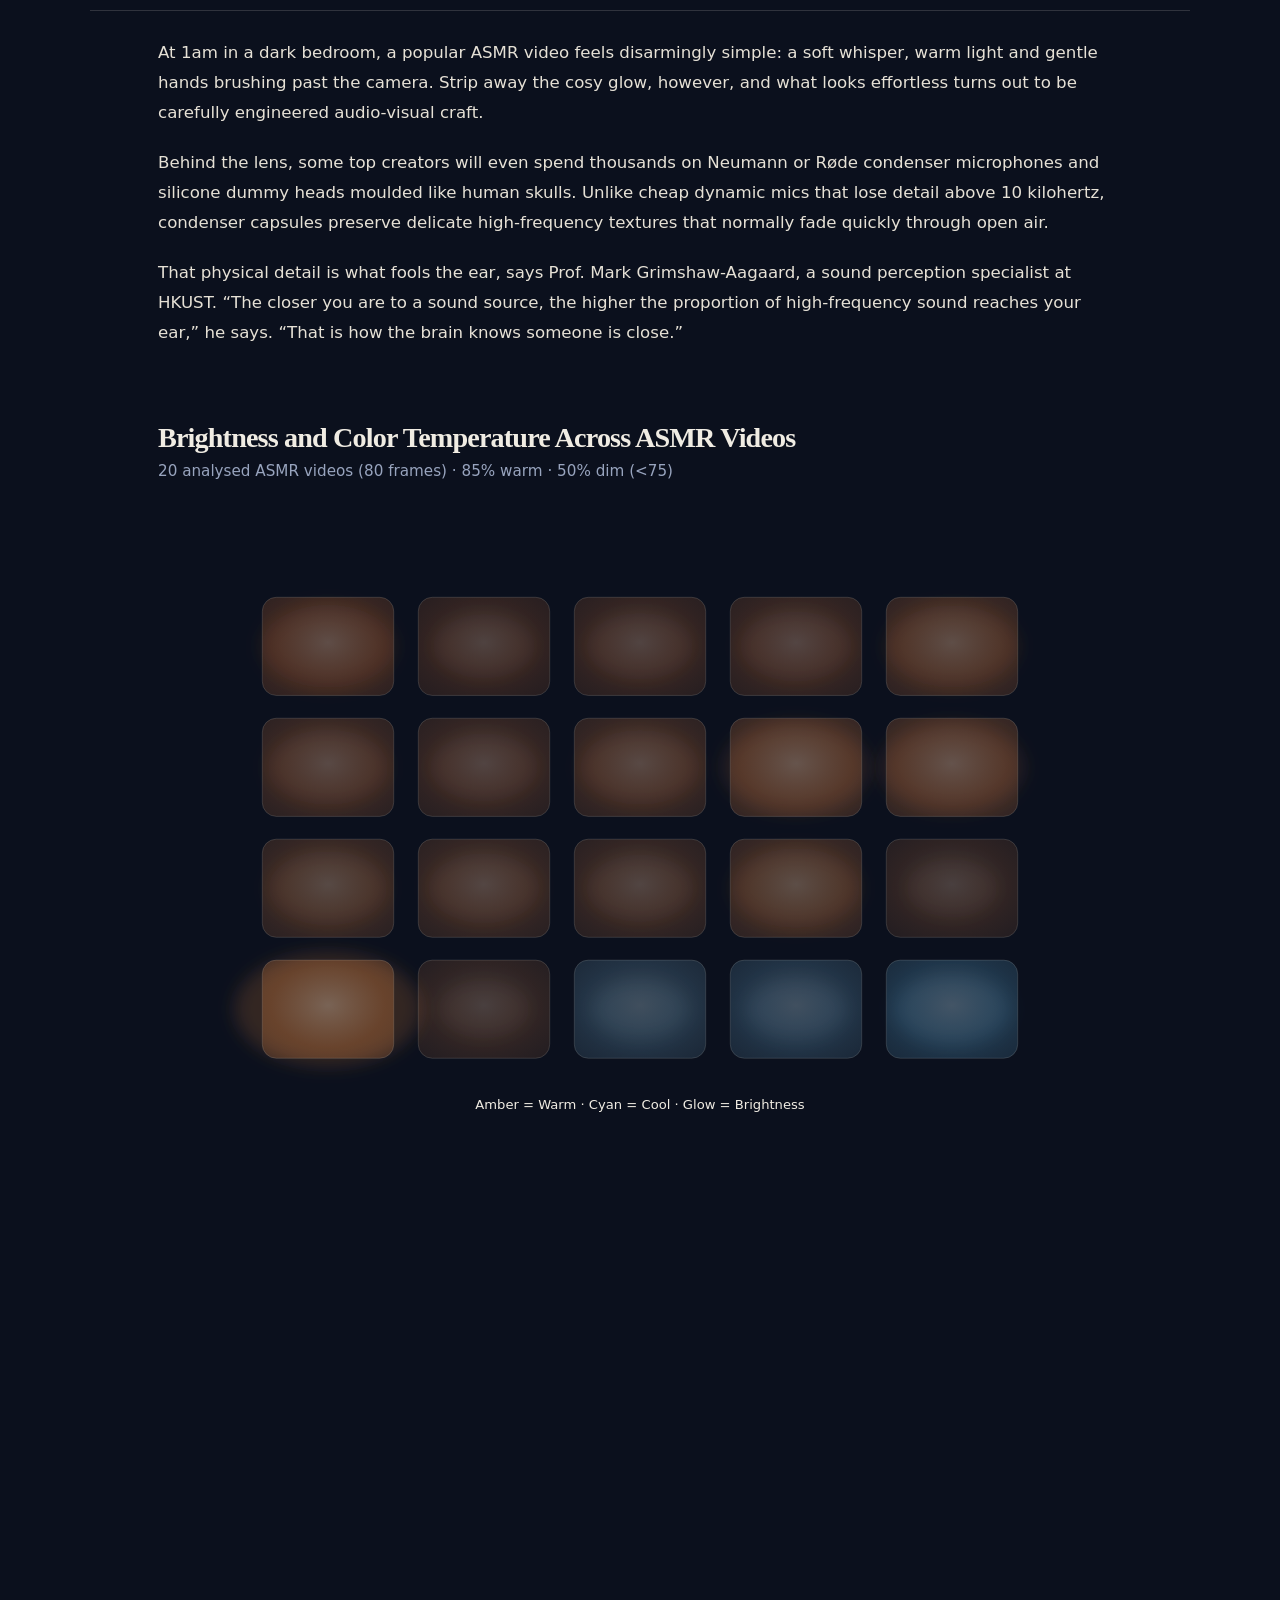
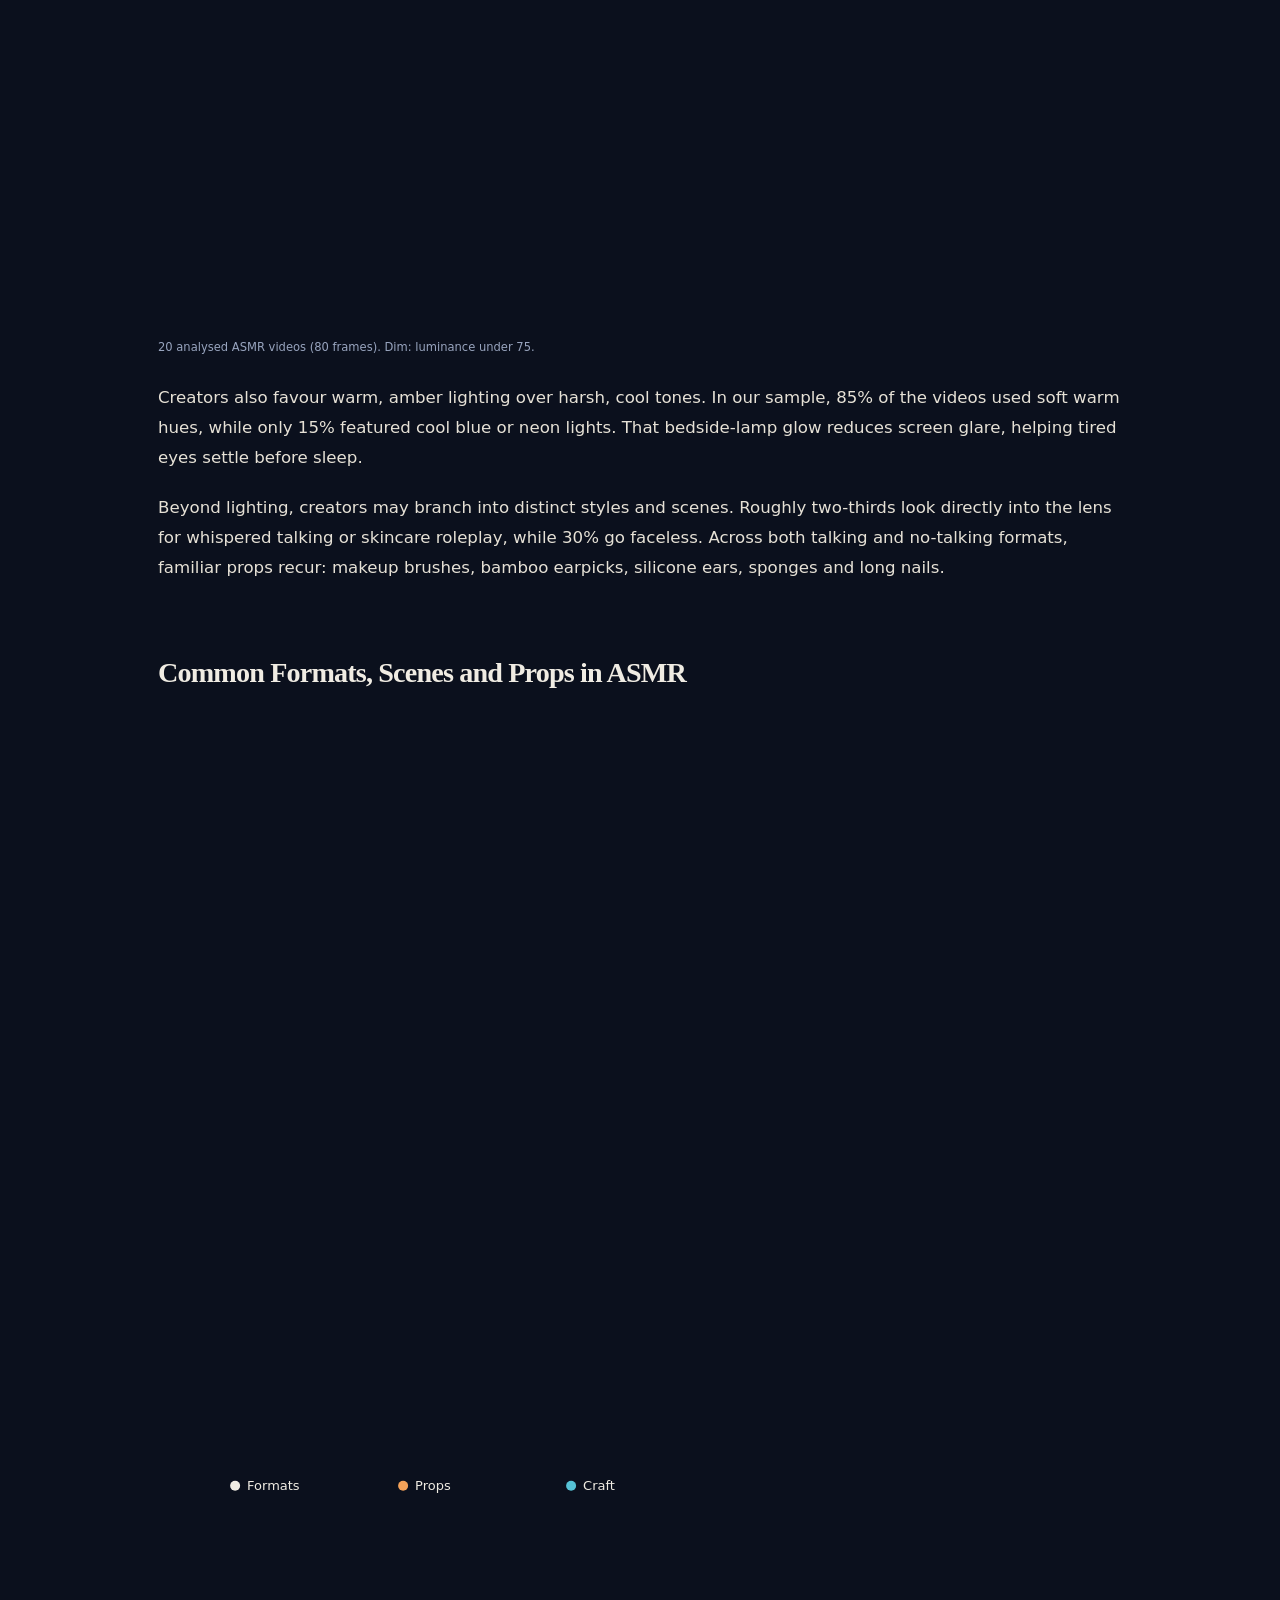
==== commit 6e277923: "Replace the bedroom filters with a glowing light grid." ====
--- a/web/index.html
+++ b/web/index.html
@@ -7,7 +7,7 @@
   <link rel="icon" href="data:image/svg+xml,%3Csvg xmlns='http://www.w3.org/2000/svg' viewBox='0 0 16 16'%3E%3Ccircle cx='8' cy='8' r='3' fill='%23f4a259'/%3E%3C/svg%3E" />
   <title>ASMR · sleep — late-night listening</title>
   <link rel="stylesheet" href="css/theme.css?v=20261127k" />
-  <link rel="stylesheet" href="css/styles.css?v=20261128g" />
+  <link rel="stylesheet" href="css/styles.css?v=20261128h" />
 </head>
 <body>
   <a class="skip-link" href="#scrolly-1">Skip to content</a>
@@ -194,7 +194,7 @@
       <div class="bed-pin">
         <header class="pin-head">
           <h2 class="story-title">Brightness and Color Temperature Across ASMR Videos</h2>
-          <p class="story-key">20 analysed ASMR videos (80 frames). Scroll to filter the bedroom formula.</p>
+          <p class="story-key">20 analysed ASMR videos (80 frames) · 85% warm · 50% dim (&lt;75)</p>
         </header>
         <div class="chart-root" id="chart-bedroom"></div>
       </div>
@@ -354,7 +354,7 @@
   <script src="js/waveform.js?v=20261127k"></script>
   <script src="js/motion.js?v=20261127z"></script>
   <script src="js/audio_player.js?v=20261127k"></script>
-  <script type="module" src="js/main.js?v=20261128g"></script>
+  <script type="module" src="js/main.js?v=20261128i"></script>
   <script src="js/intro_scene.js?v=20261128d"></script>
 </body>
 </html>
--- a/web/css/styles.css
+++ b/web/css/styles.css
@@ -2527,7 +2527,7 @@
   .intro-sleeper { width: 200px; max-width: 200px; }
 }
 
-.bed-scroll { position: relative; height: 300vh; width: 100%; }
+.bed-scroll { position: relative; height: 170vh; width: 100%; }
 .bed-pin {
   position: sticky;
   top: 0;
@@ -2543,7 +2543,7 @@
 }
 .nw-stage { position: absolute; inset: 0; }
 .nw-svg { display: block; width: 100%; height: 100%; }
-.nw-copy text { font-family: var(--font-ui); }
+.nw-svg text { font-family: var(--font-ui); }
 .nw-tip {
   position: fixed;
   z-index: 30;
@@ -2560,17 +2560,6 @@
   line-height: 1.35;
 }
 .nw-tip[hidden] { display: none !important; }
-@keyframes nw-jitter {
-  0% { transform: translate(0, 0) rotate(0deg); }
-  25% { transform: translate(1.5px, -0.6px) rotate(1.5deg); }
-  50% { transform: translate(-1.5px, 0.8px) rotate(-1.5deg); }
-  75% { transform: translate(0.6px, 1.5px) rotate(1.5deg); }
-  100% { transform: translate(0, 0) rotate(0deg); }
-}
-.nw-frame.is-hand { animation: nw-jitter 0.167s linear infinite; transform-box: fill-box; transform-origin: center; }
-@media (prefers-reduced-motion: reduce) {
-  .nw-frame.is-hand { animation: none !important; }
-}
 .bed-root { width: 100%; min-width: 0; }
 .bed-svg { display: block; width: 100%; height: auto; overflow: hidden; }
 .bed-axes, .bed-labels, .bed-halo, .bed-cone, .bed-source { pointer-events: none; }
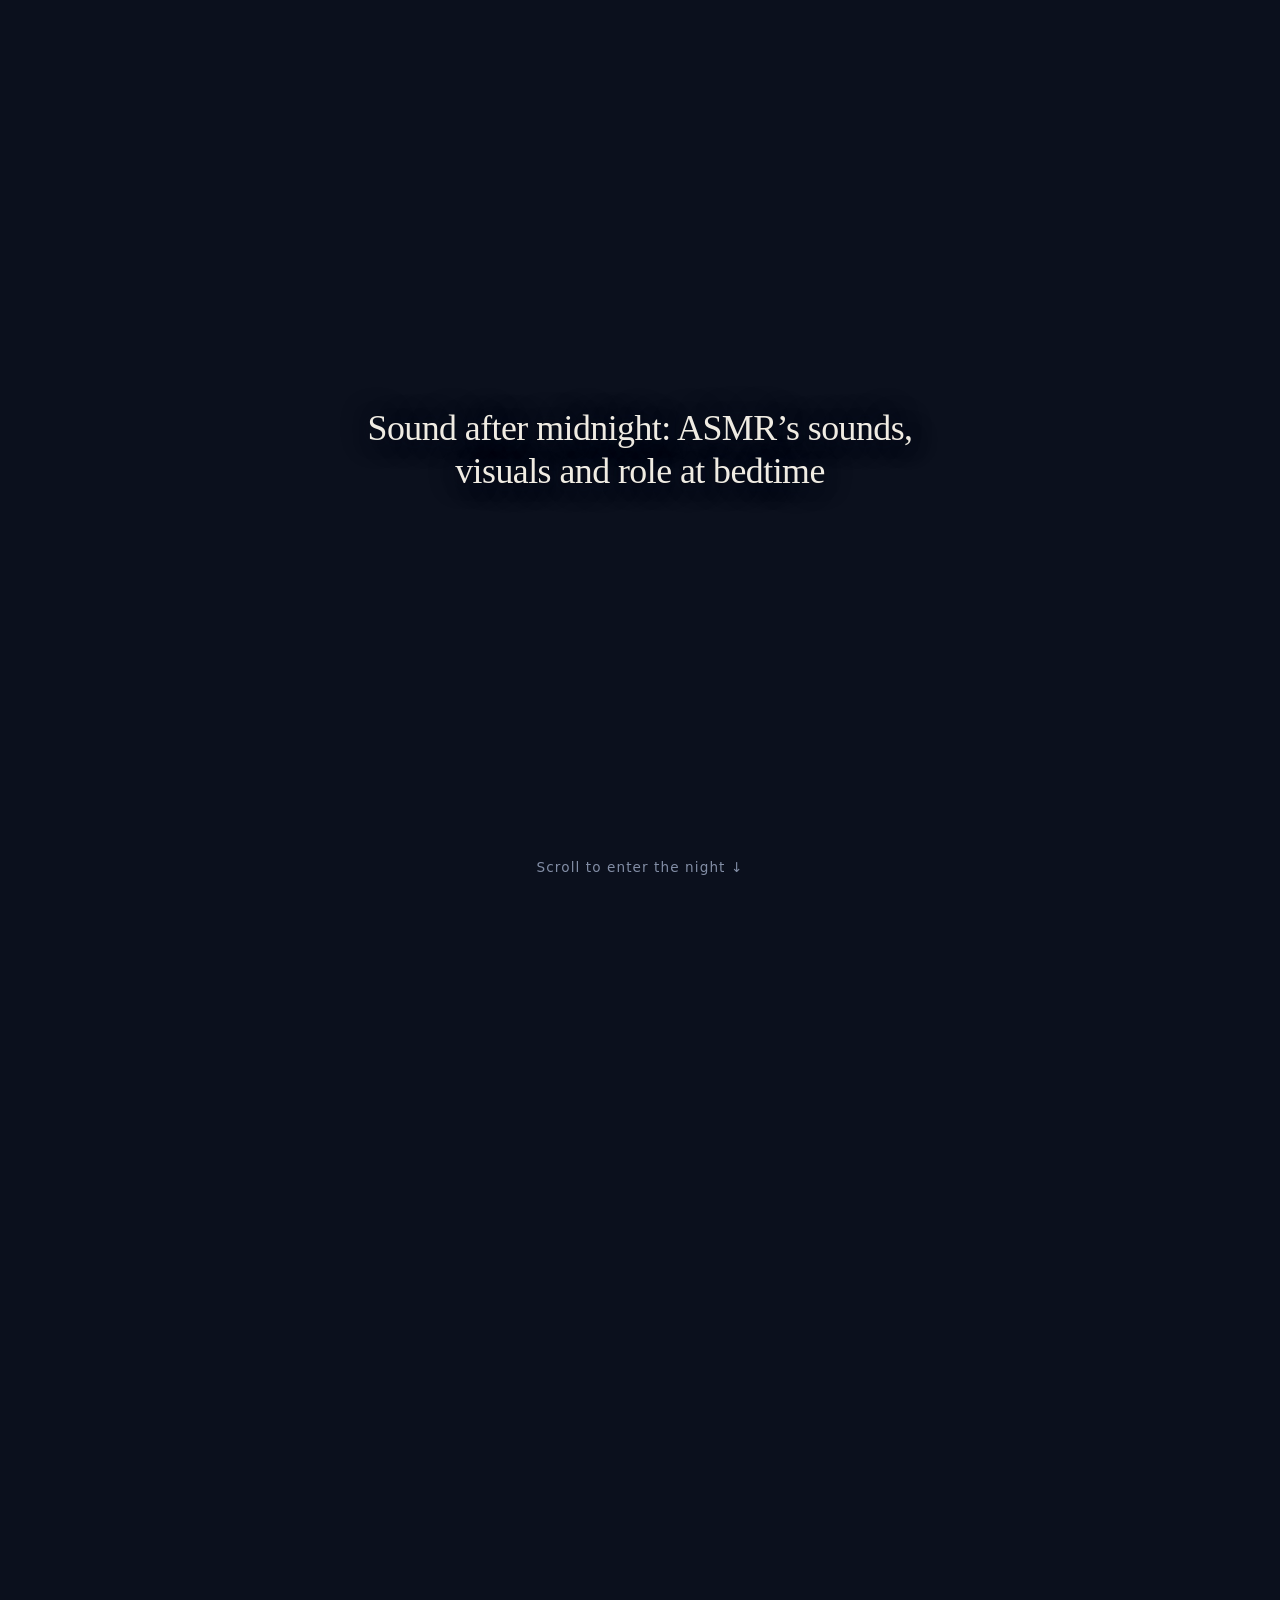
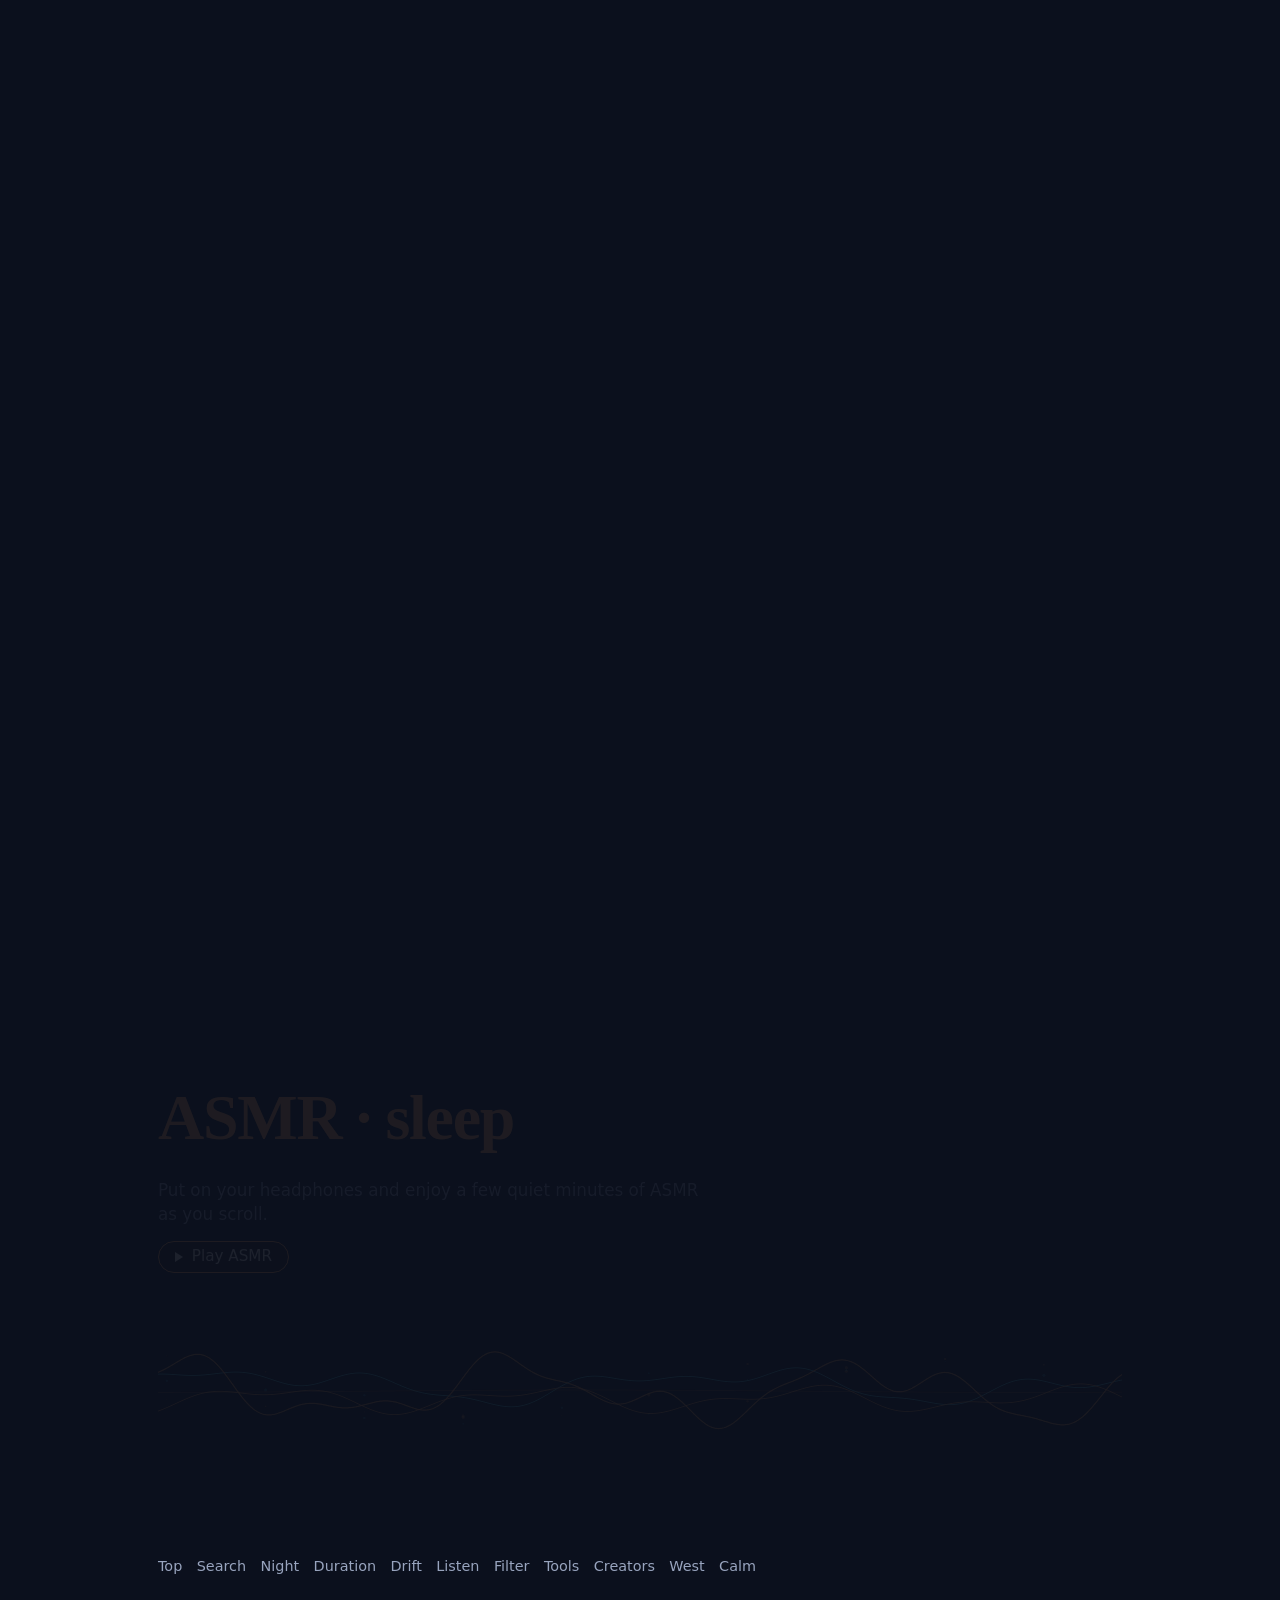
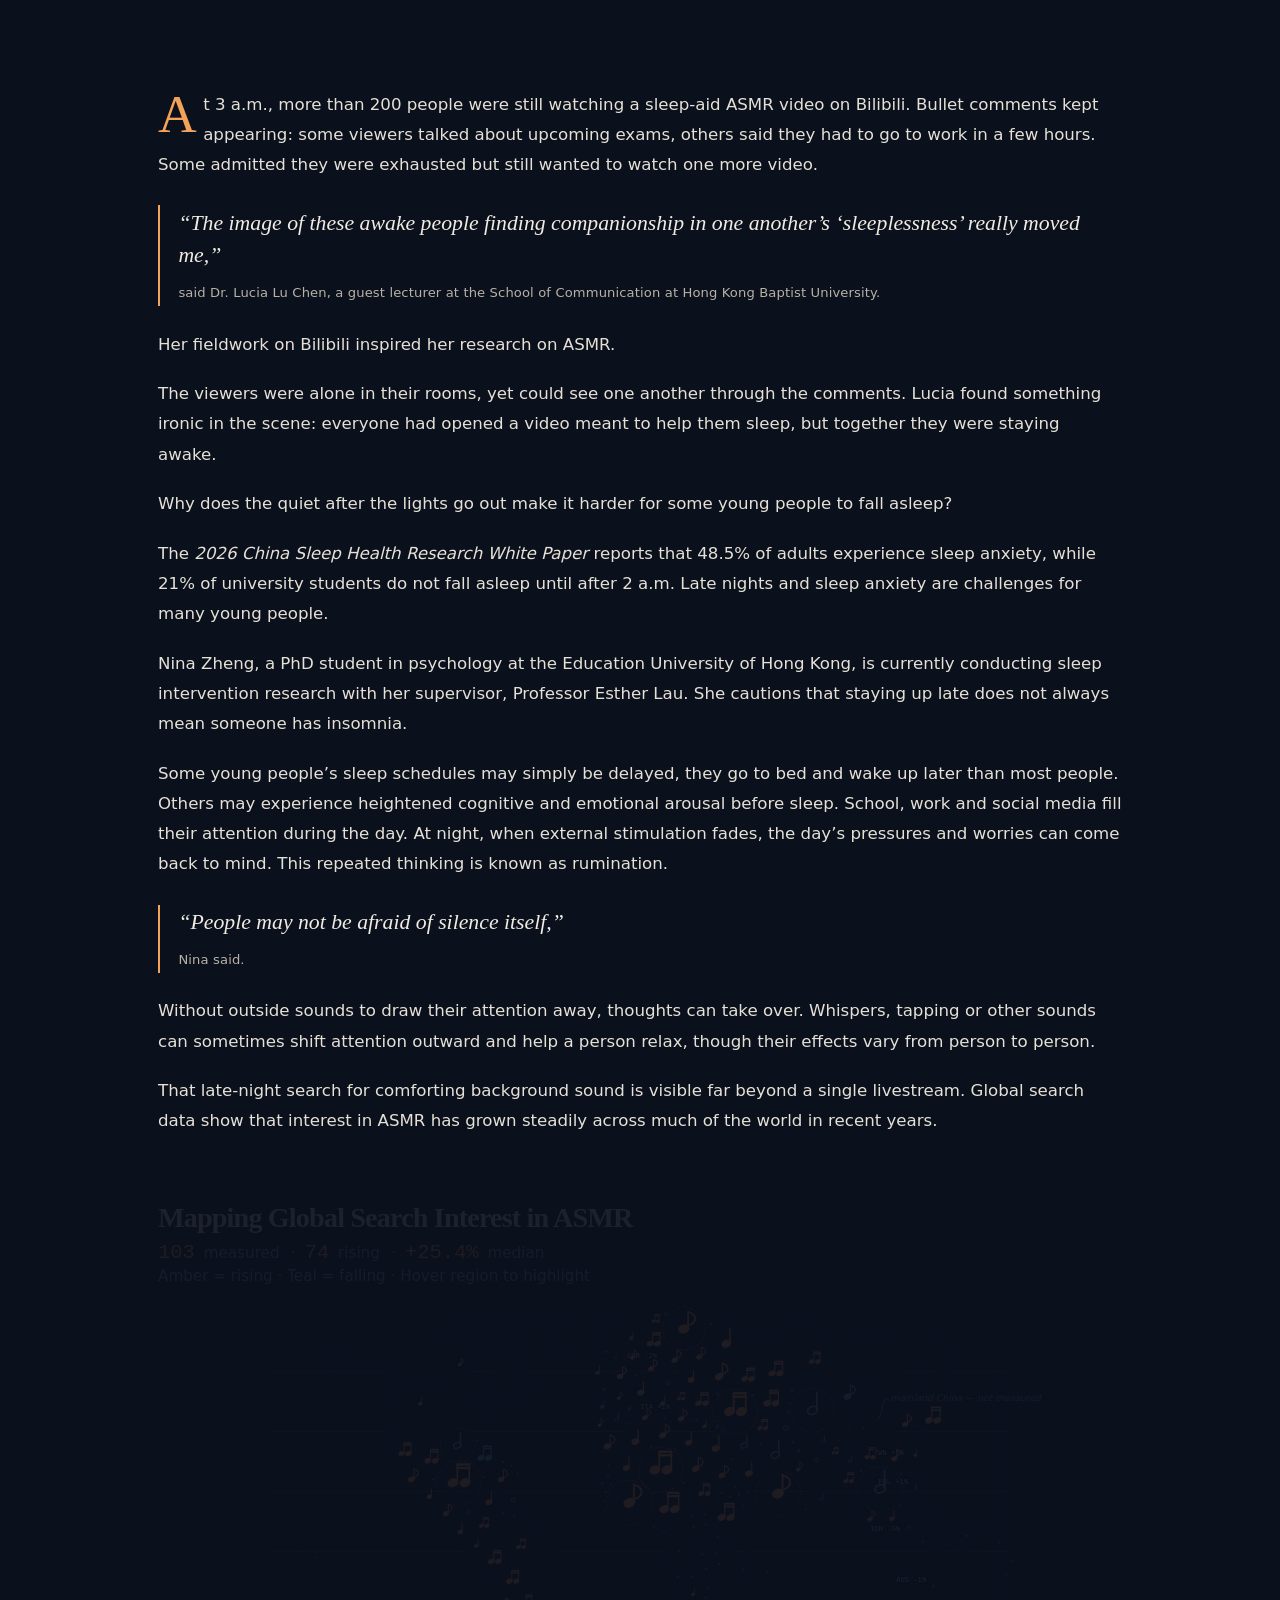
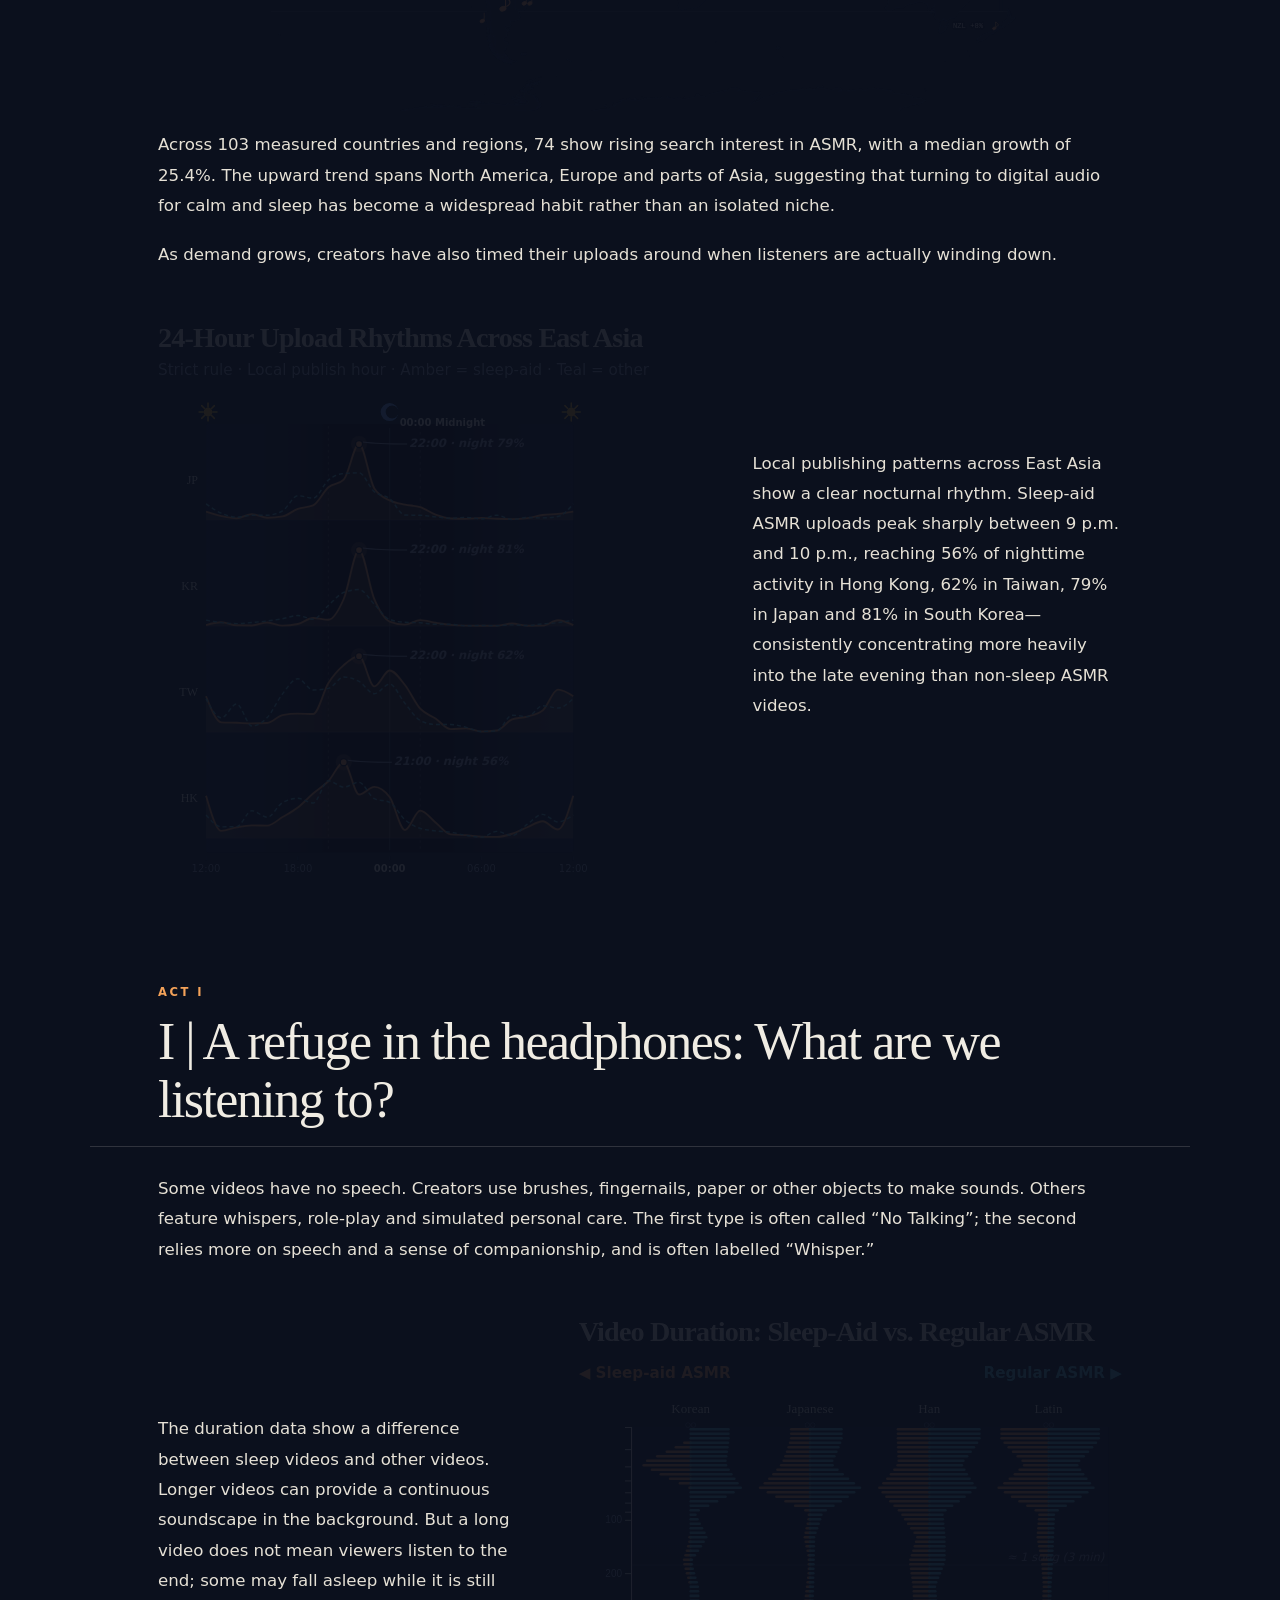
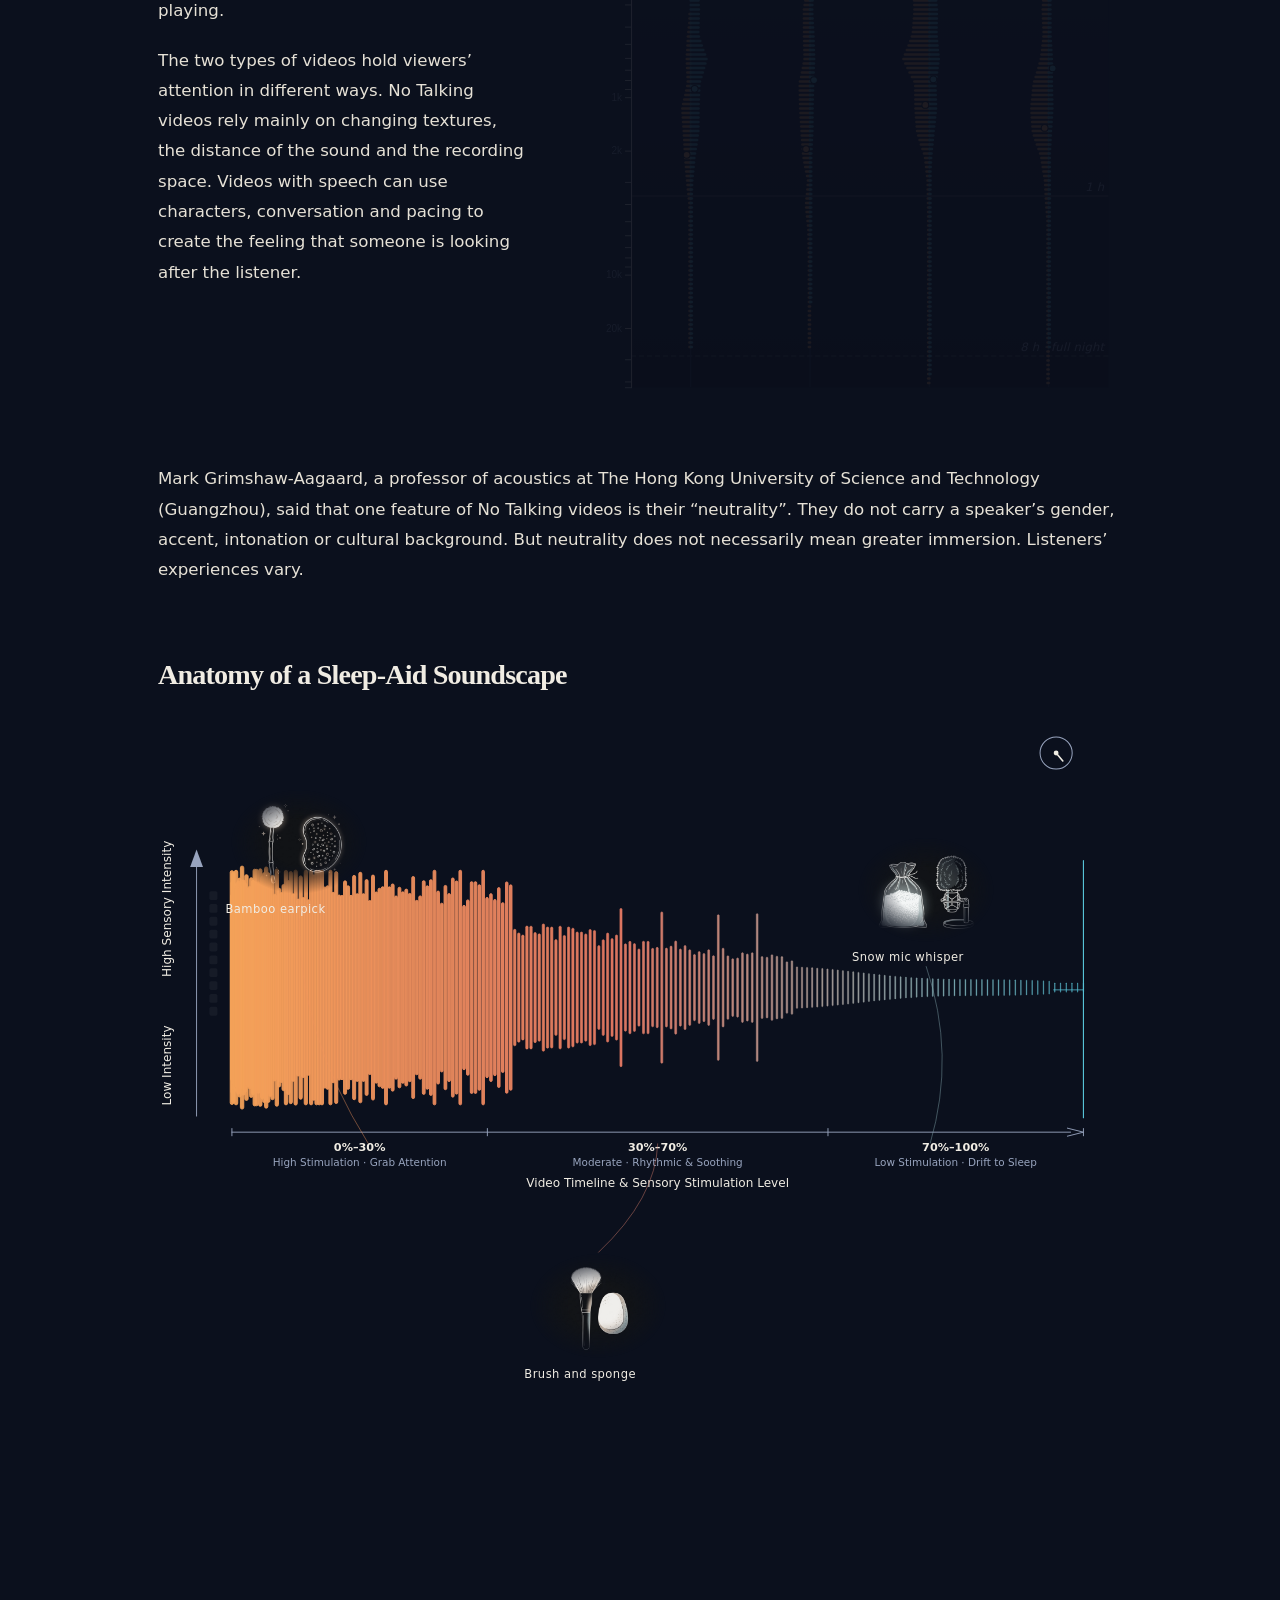
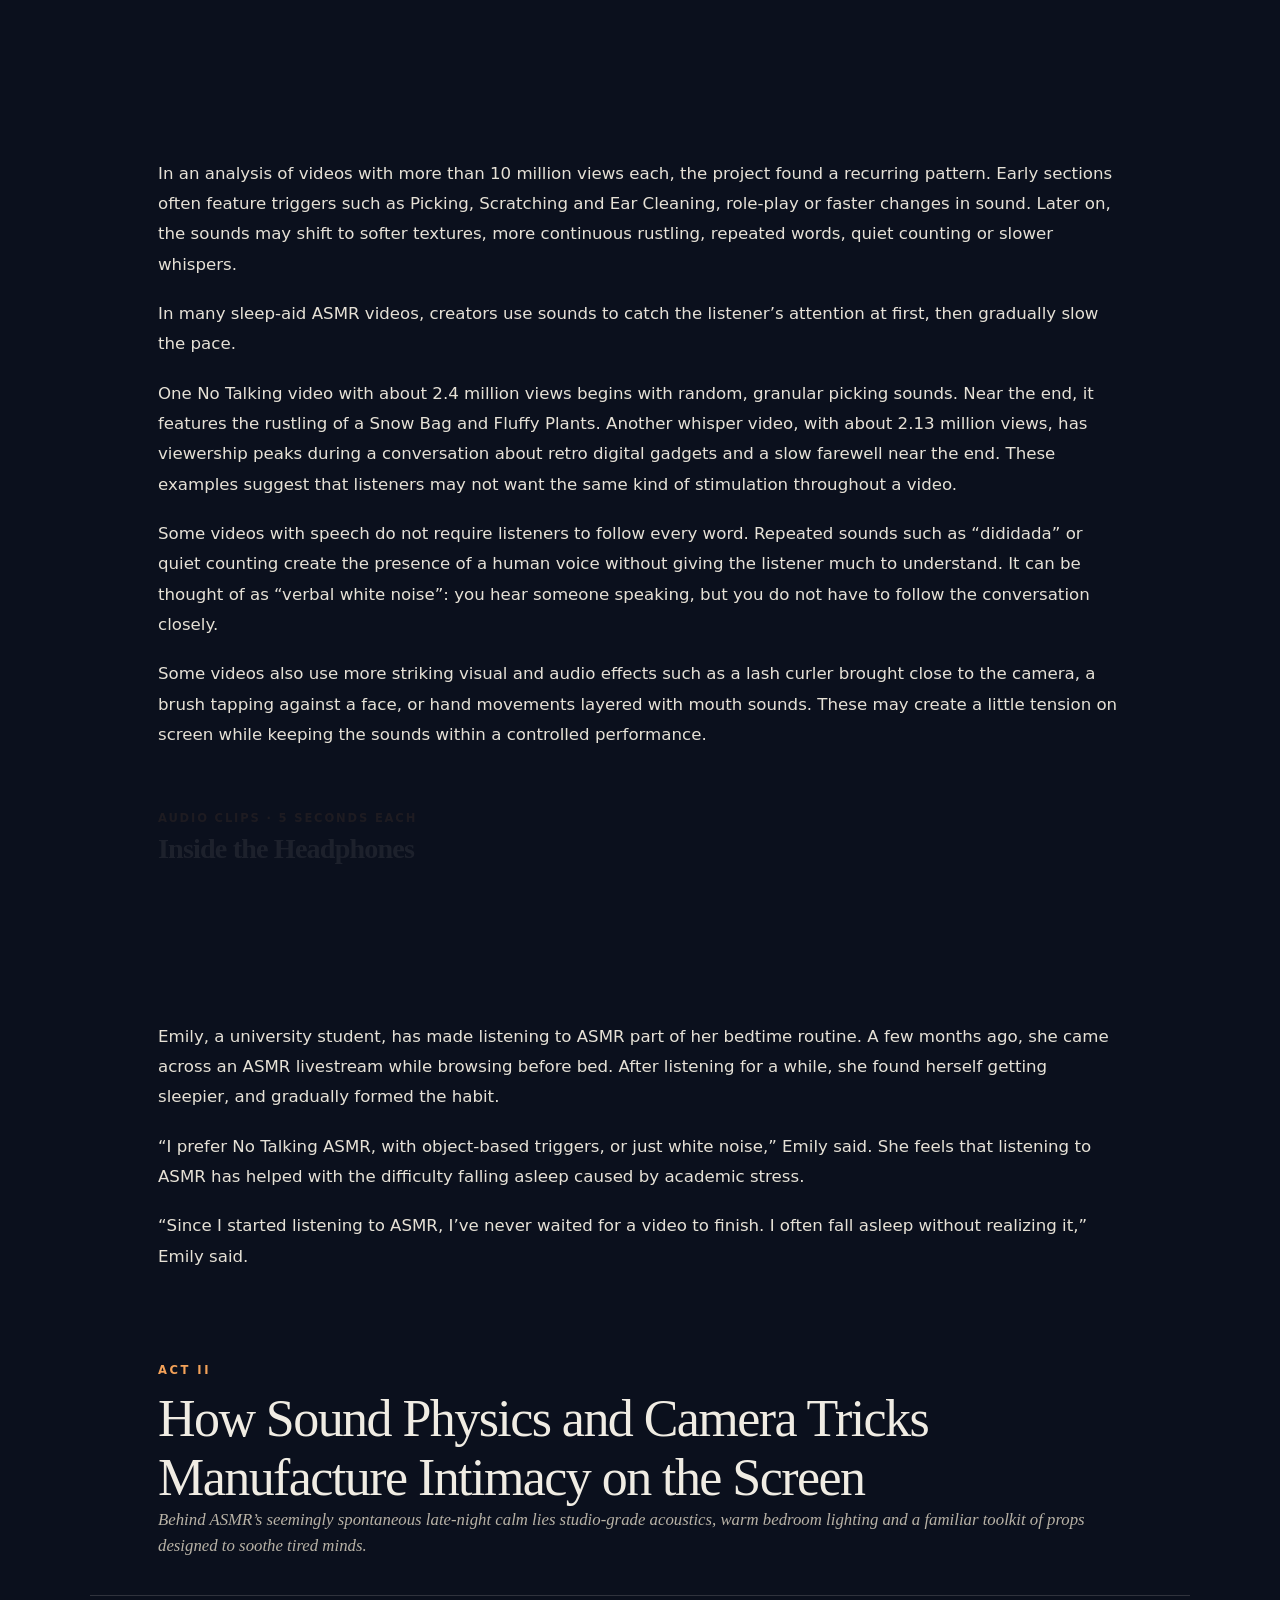
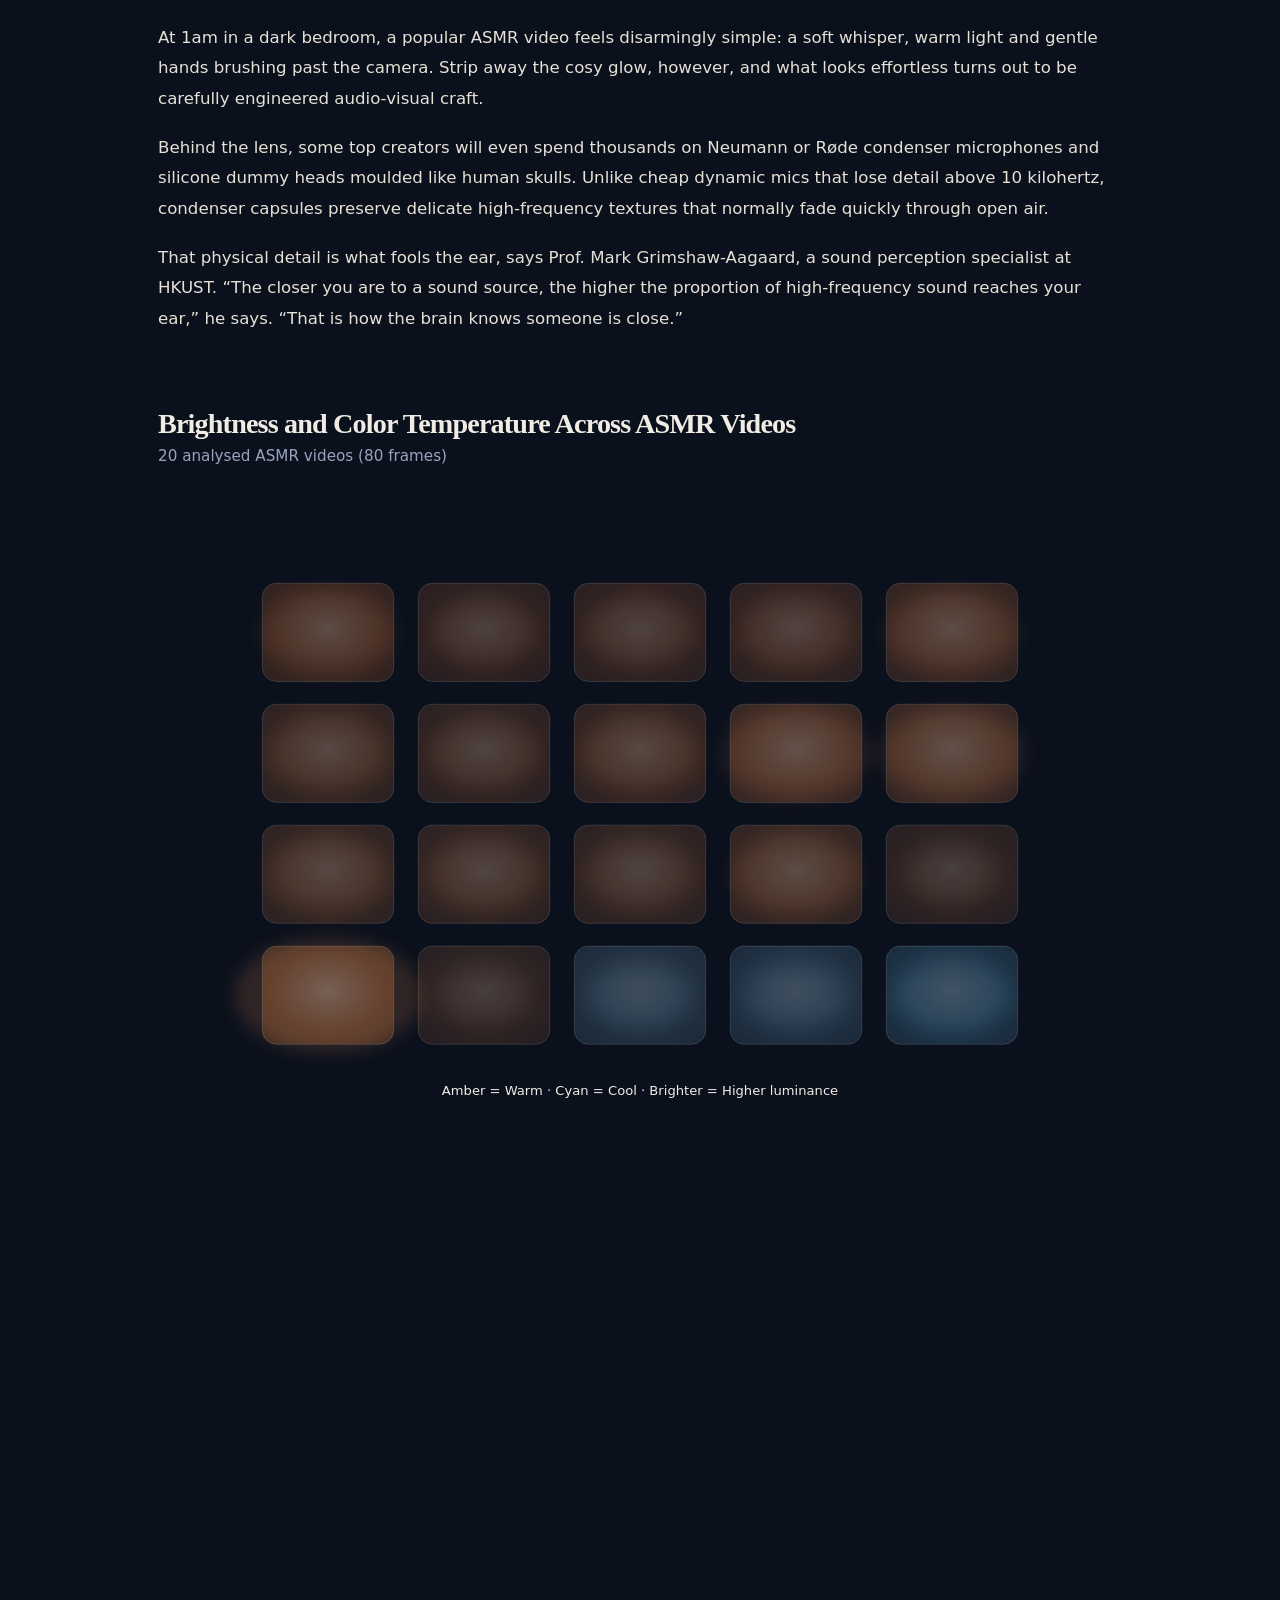
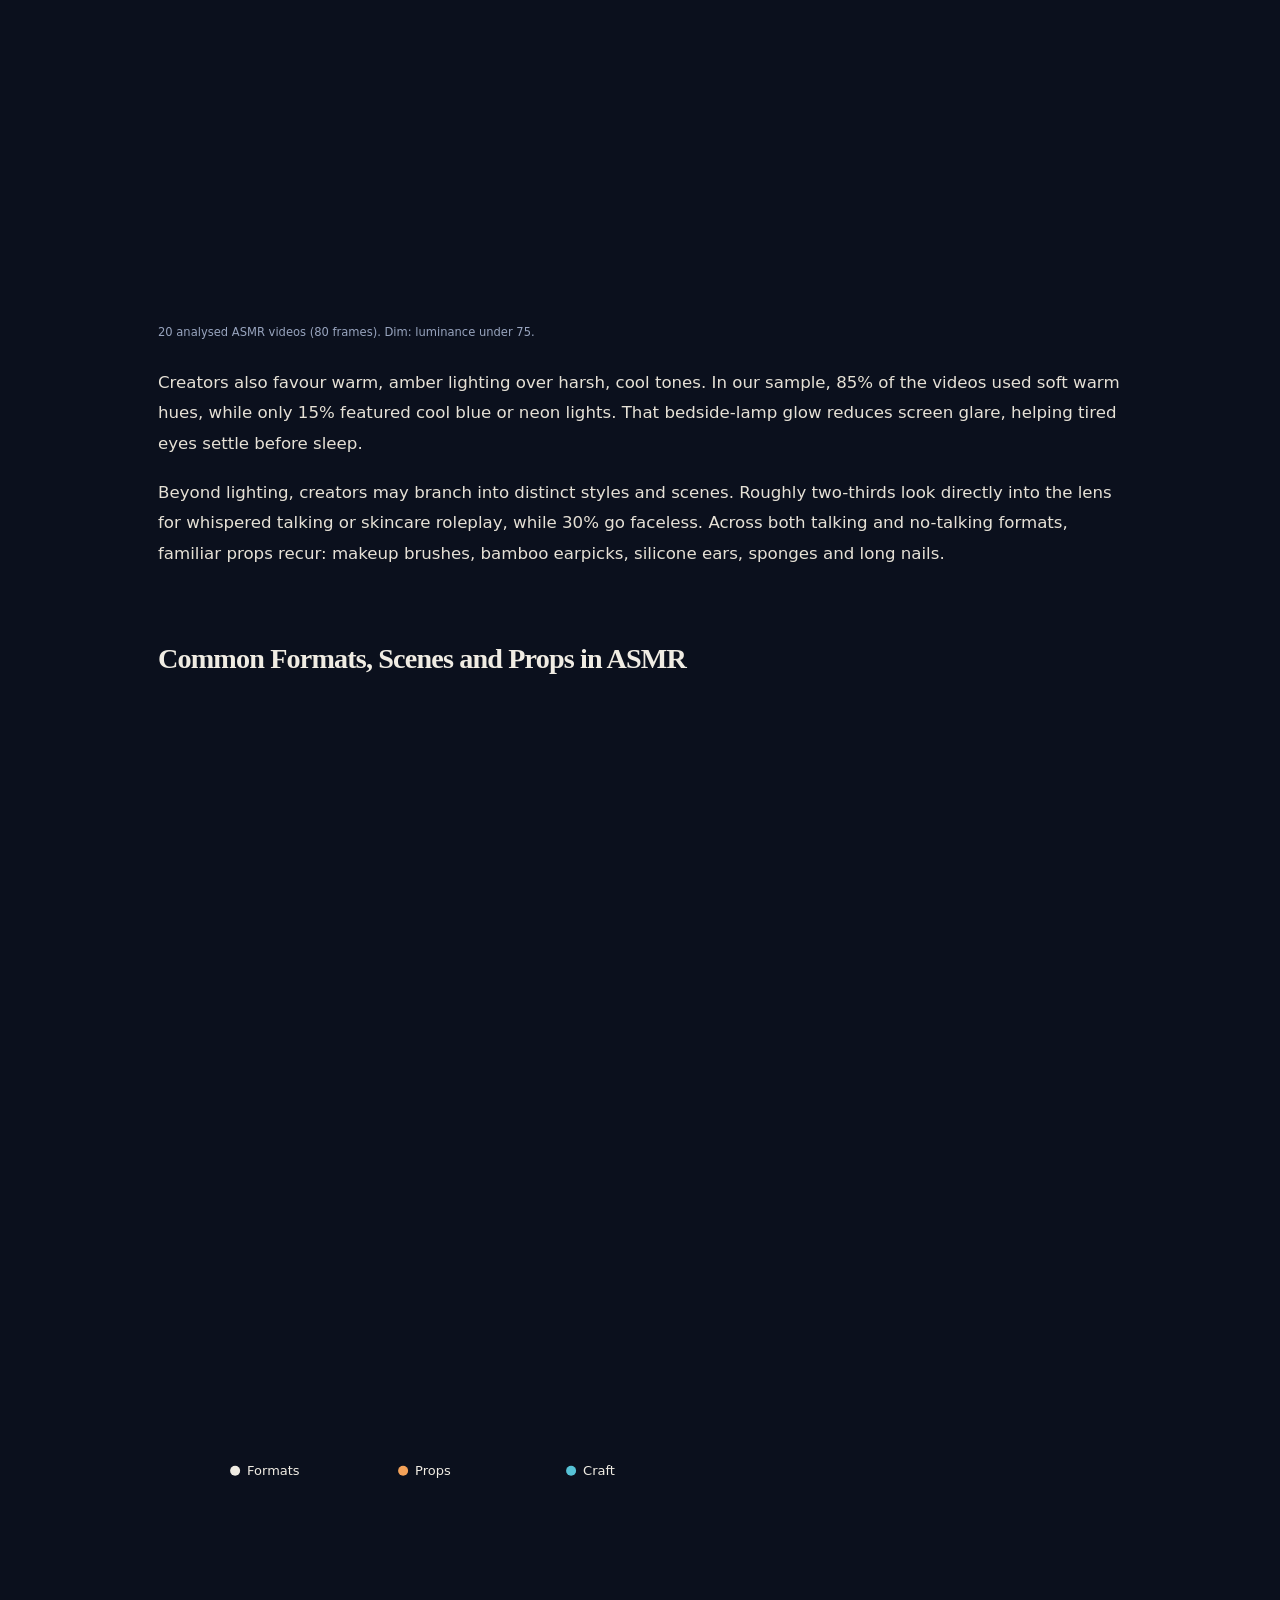
==== commit a6e0fee1: "Center the night title and enlarge the search map." ====
--- a/web/index.html
+++ b/web/index.html
@@ -7,7 +7,7 @@
   <link rel="icon" href="data:image/svg+xml,%3Csvg xmlns='http://www.w3.org/2000/svg' viewBox='0 0 16 16'%3E%3Ccircle cx='8' cy='8' r='3' fill='%23f4a259'/%3E%3C/svg%3E" />
   <title>ASMR · sleep — late-night listening</title>
   <link rel="stylesheet" href="css/theme.css?v=20261127k" />
-  <link rel="stylesheet" href="css/styles.css?v=20261128h" />
+  <link rel="stylesheet" href="css/styles.css?v=20261128j" />
 </head>
 <body>
   <a class="skip-link" href="#scrolly-1">Skip to content</a>
@@ -194,7 +194,7 @@
       <div class="bed-pin">
         <header class="pin-head">
           <h2 class="story-title">Brightness and Color Temperature Across ASMR Videos</h2>
-          <p class="story-key">20 analysed ASMR videos (80 frames) · 85% warm · 50% dim (&lt;75)</p>
+          <p class="story-key">20 analysed ASMR videos (80 frames)</p>
         </header>
         <div class="chart-root" id="chart-bedroom"></div>
       </div>
@@ -354,7 +354,7 @@
   <script src="js/waveform.js?v=20261127k"></script>
   <script src="js/motion.js?v=20261127z"></script>
   <script src="js/audio_player.js?v=20261127k"></script>
-  <script type="module" src="js/main.js?v=20261128i"></script>
-  <script src="js/intro_scene.js?v=20261128d"></script>
+  <script type="module" src="js/main.js?v=20261128j"></script>
+  <script src="js/intro_scene.js?v=20261128j"></script>
 </body>
 </html>
--- a/web/css/styles.css
+++ b/web/css/styles.css
@@ -51,11 +51,11 @@
 .intro-title {
   position: absolute;
   z-index: 5;
-  top: clamp(22px, 5.5vh, 64px);
+  top: 50%;
   left: 50%;
   width: min(16.5em, calc(100% - 48px));
   margin: 0;
-  transform: translateX(-50%);
+  transform: translate(-50%, -50%);
   text-align: center;
   color: #f0ece3;
   font-family: var(--font-display);
@@ -2193,6 +2193,9 @@
   margin: 0.15rem 0 0;
 }
 
+.story-kpis .kpi-value {
+  font-size: clamp(1.15rem, 1.6vw, 1.45rem);
+}
 .story-kpis .kpi-label {
   text-transform: none;
   letter-spacing: 0;
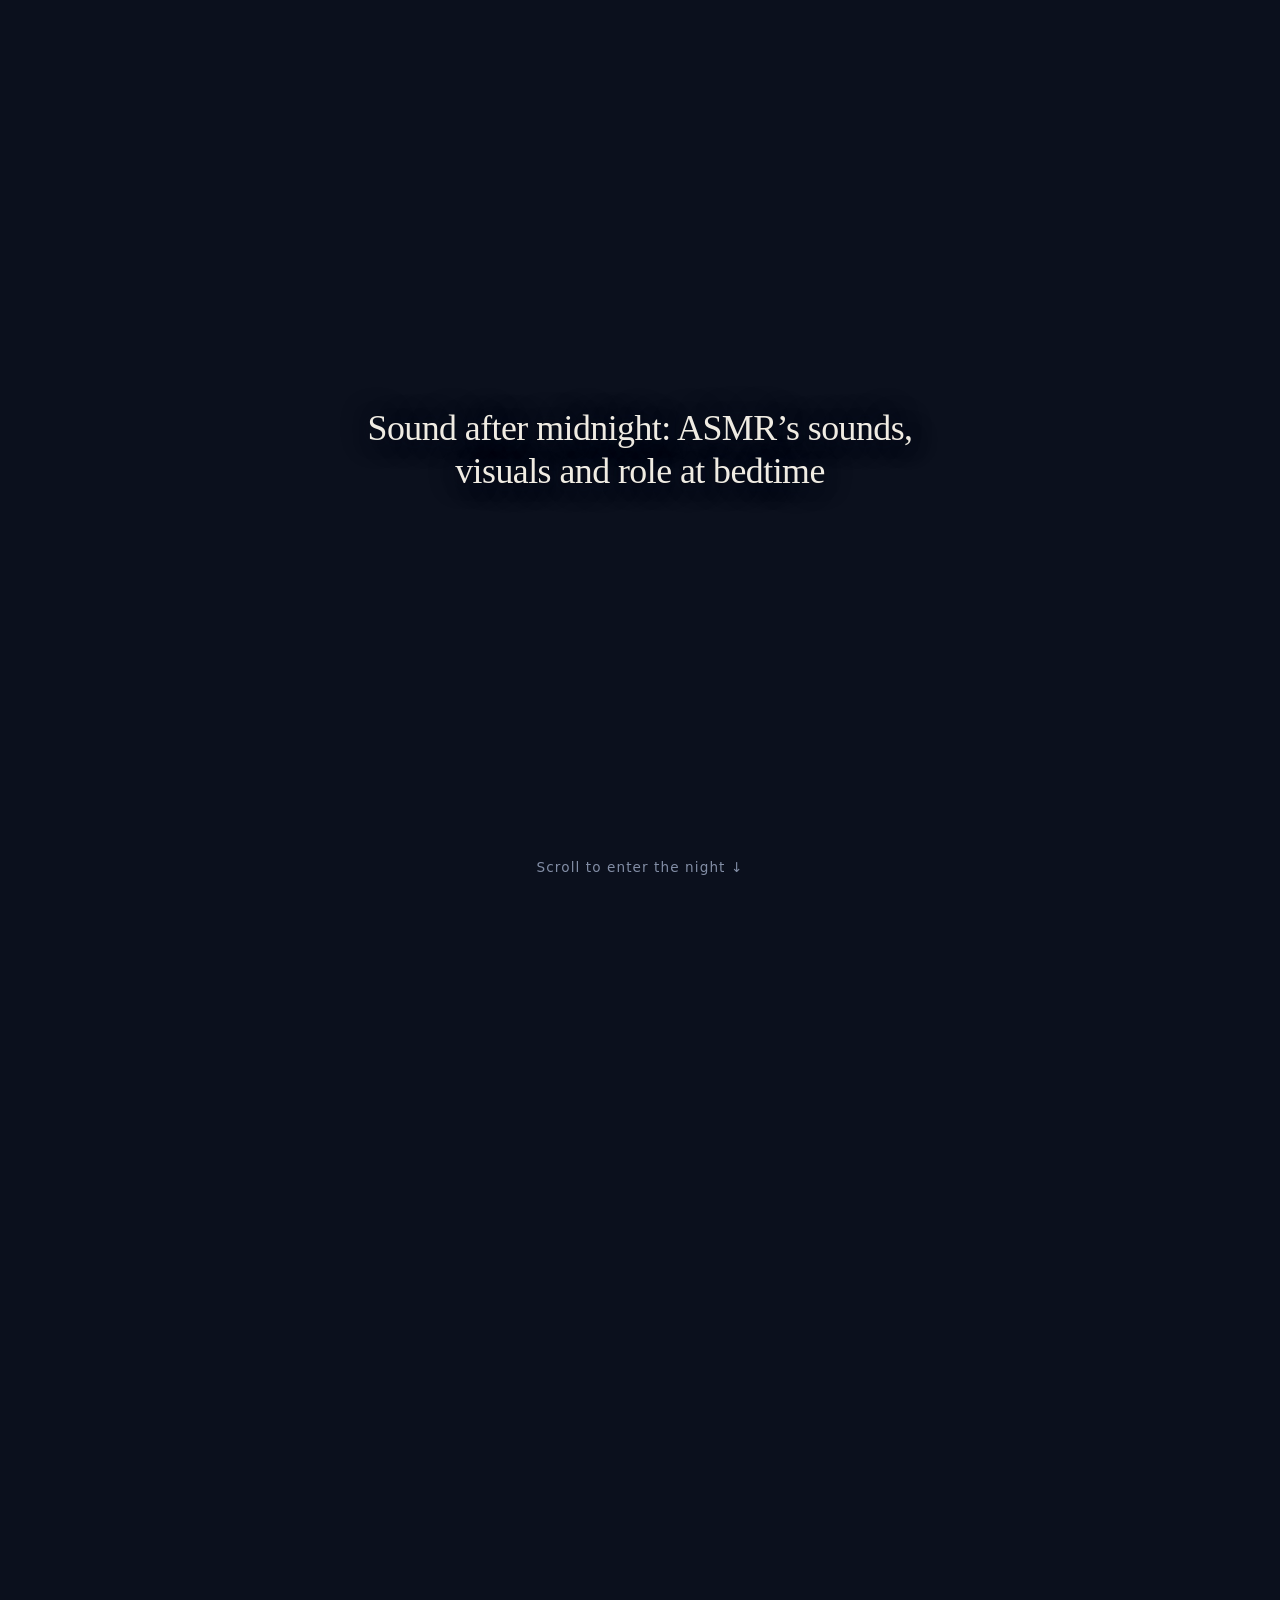
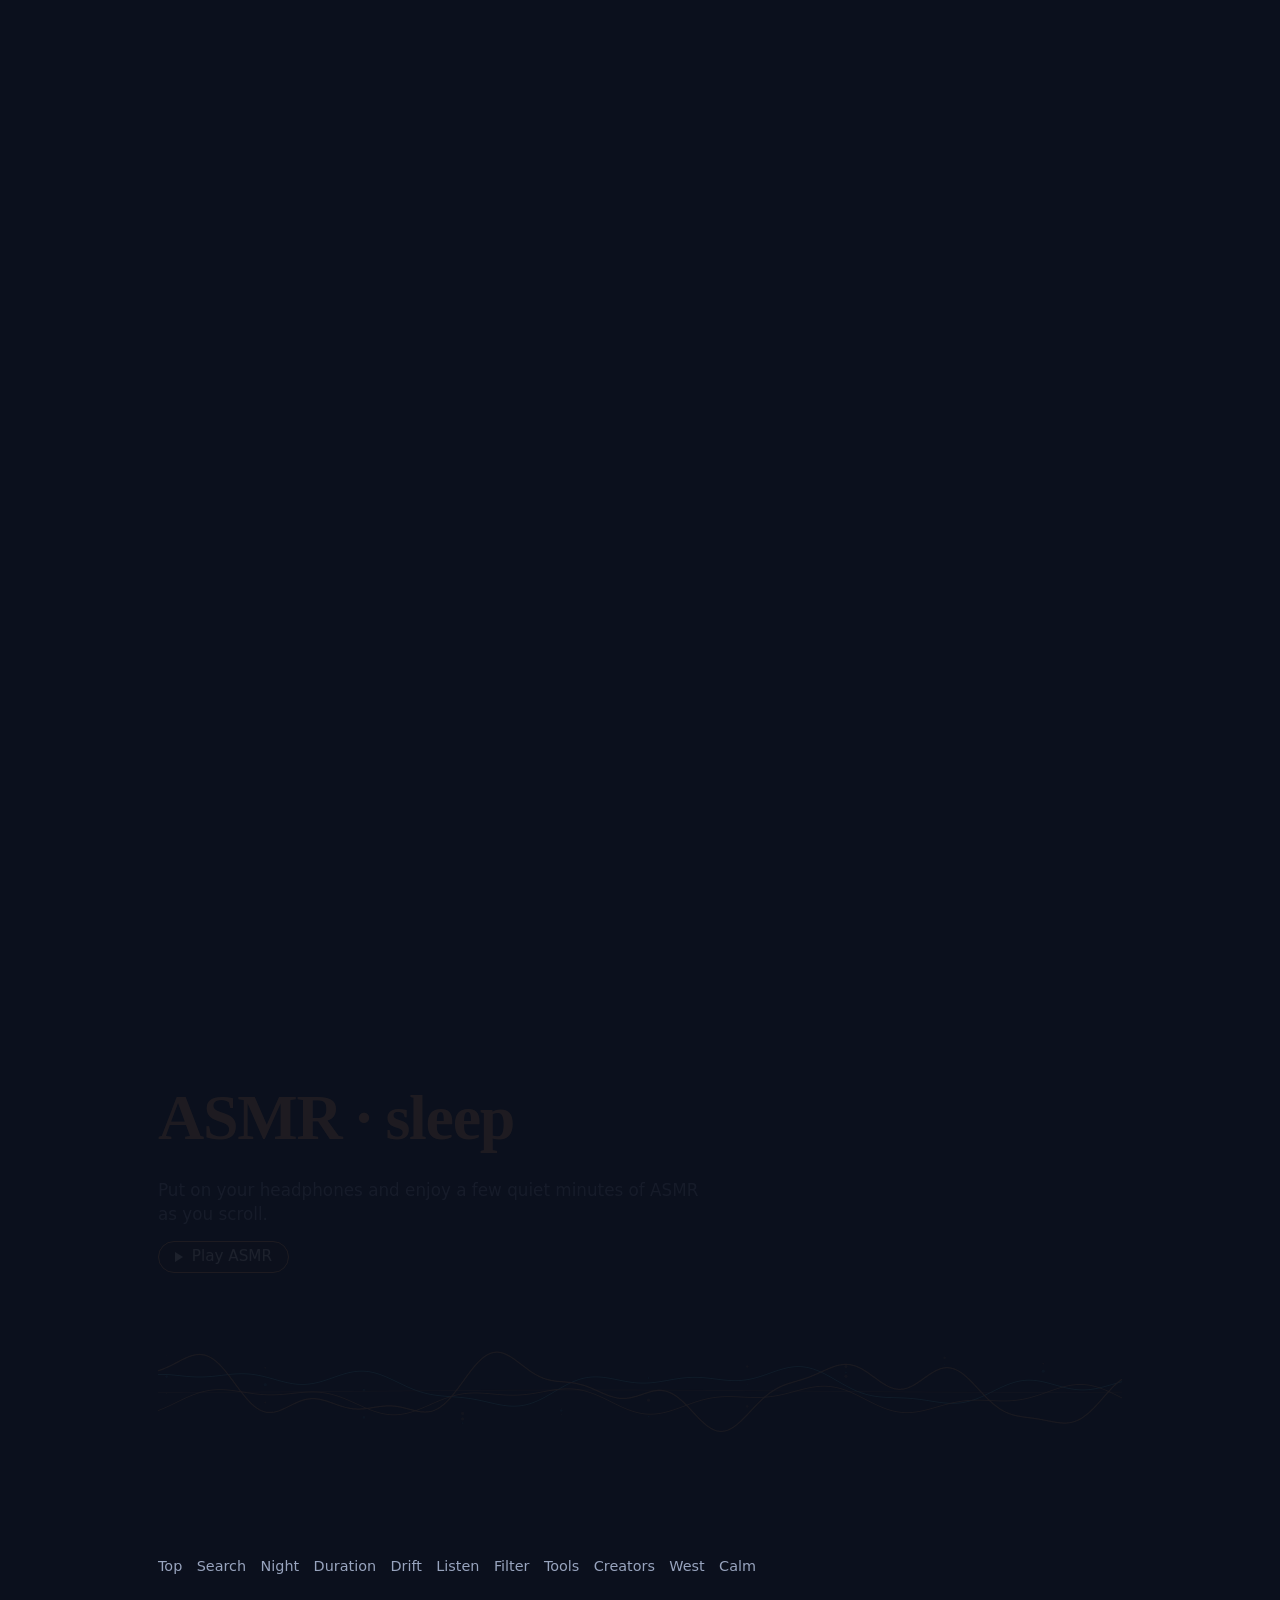
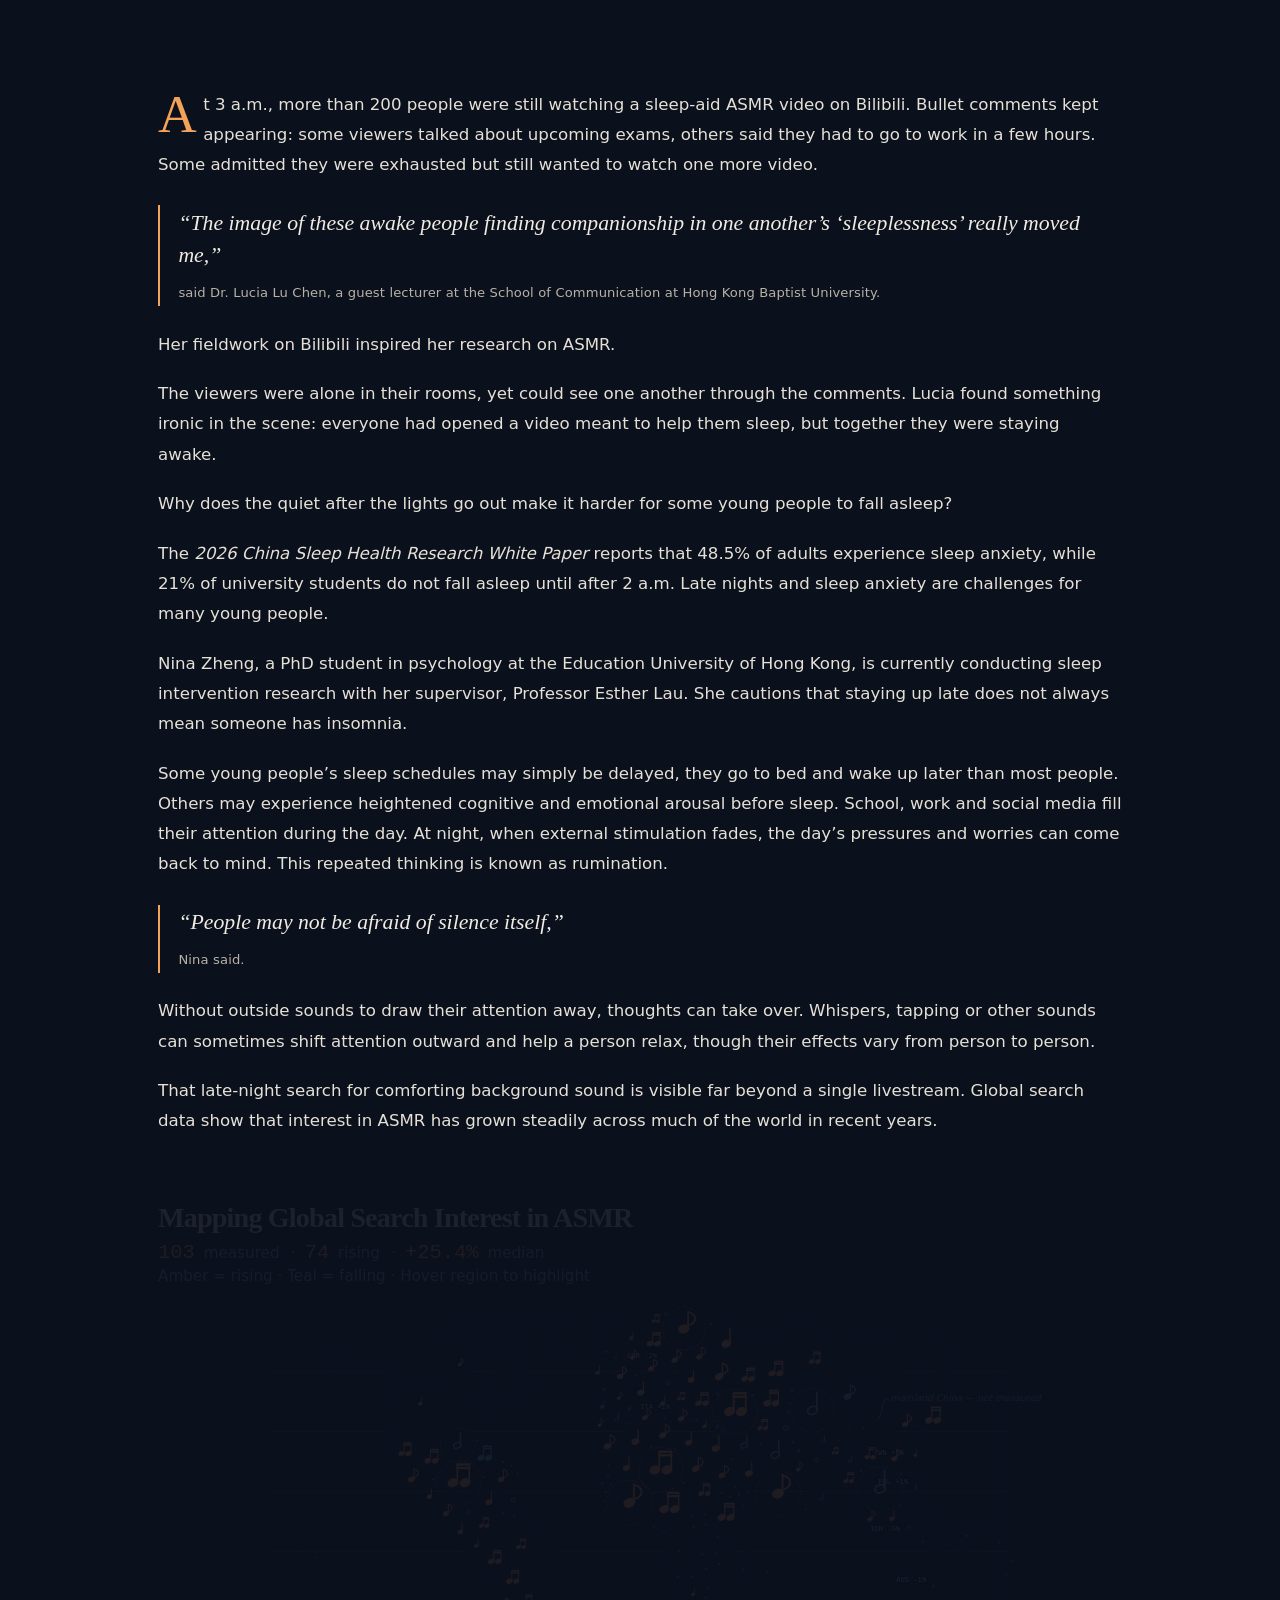
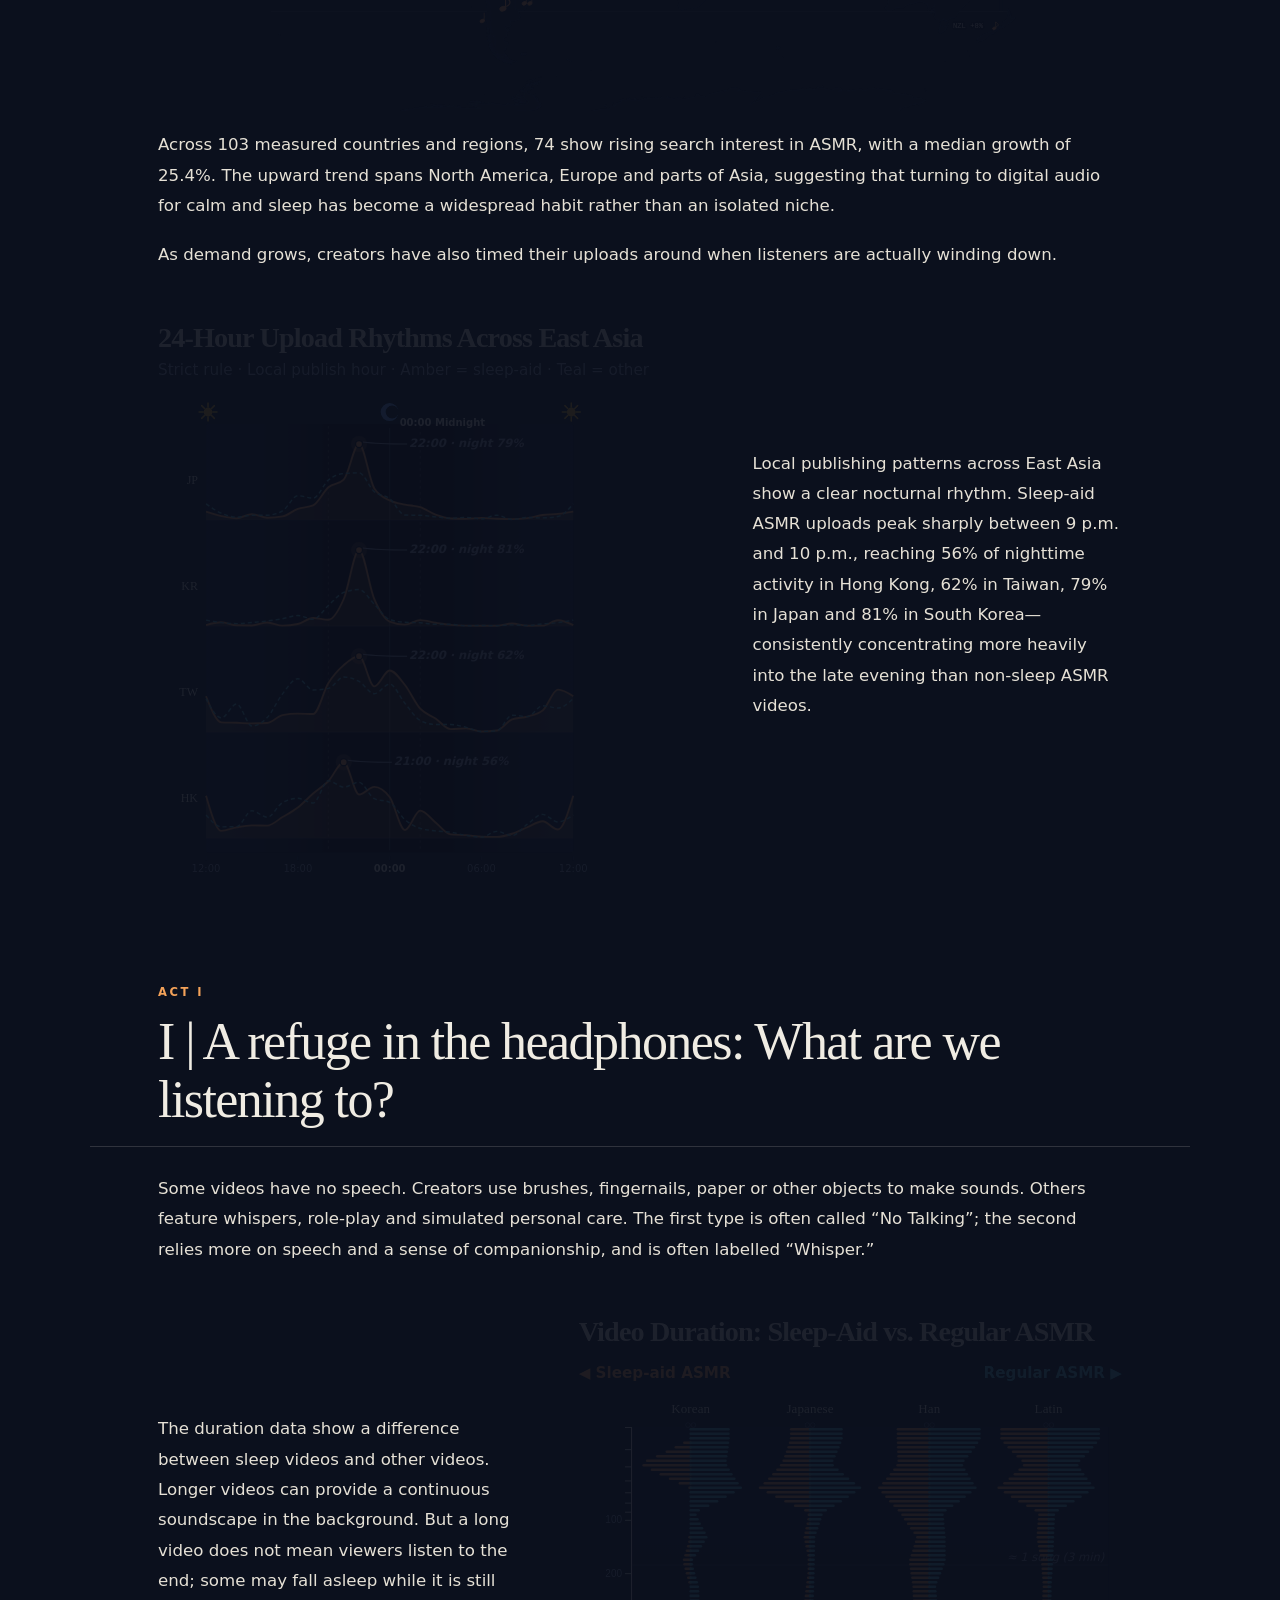
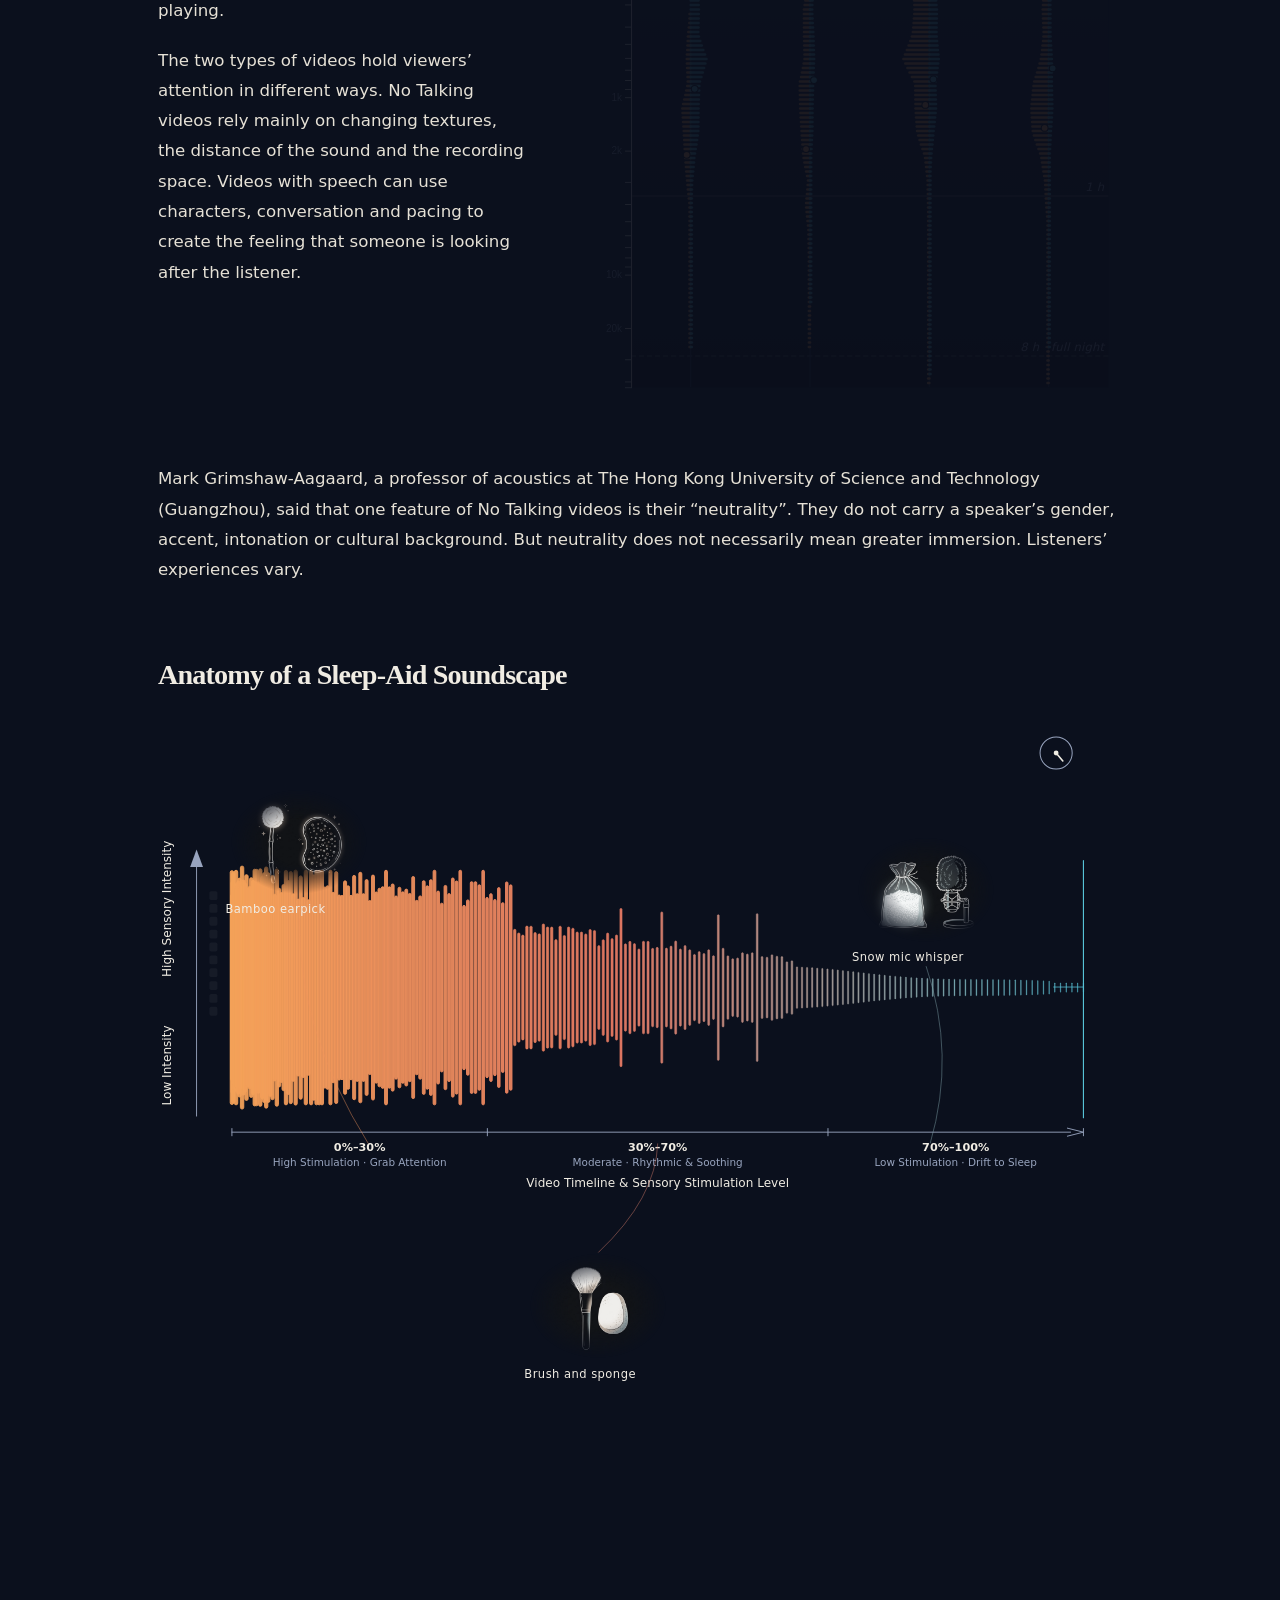
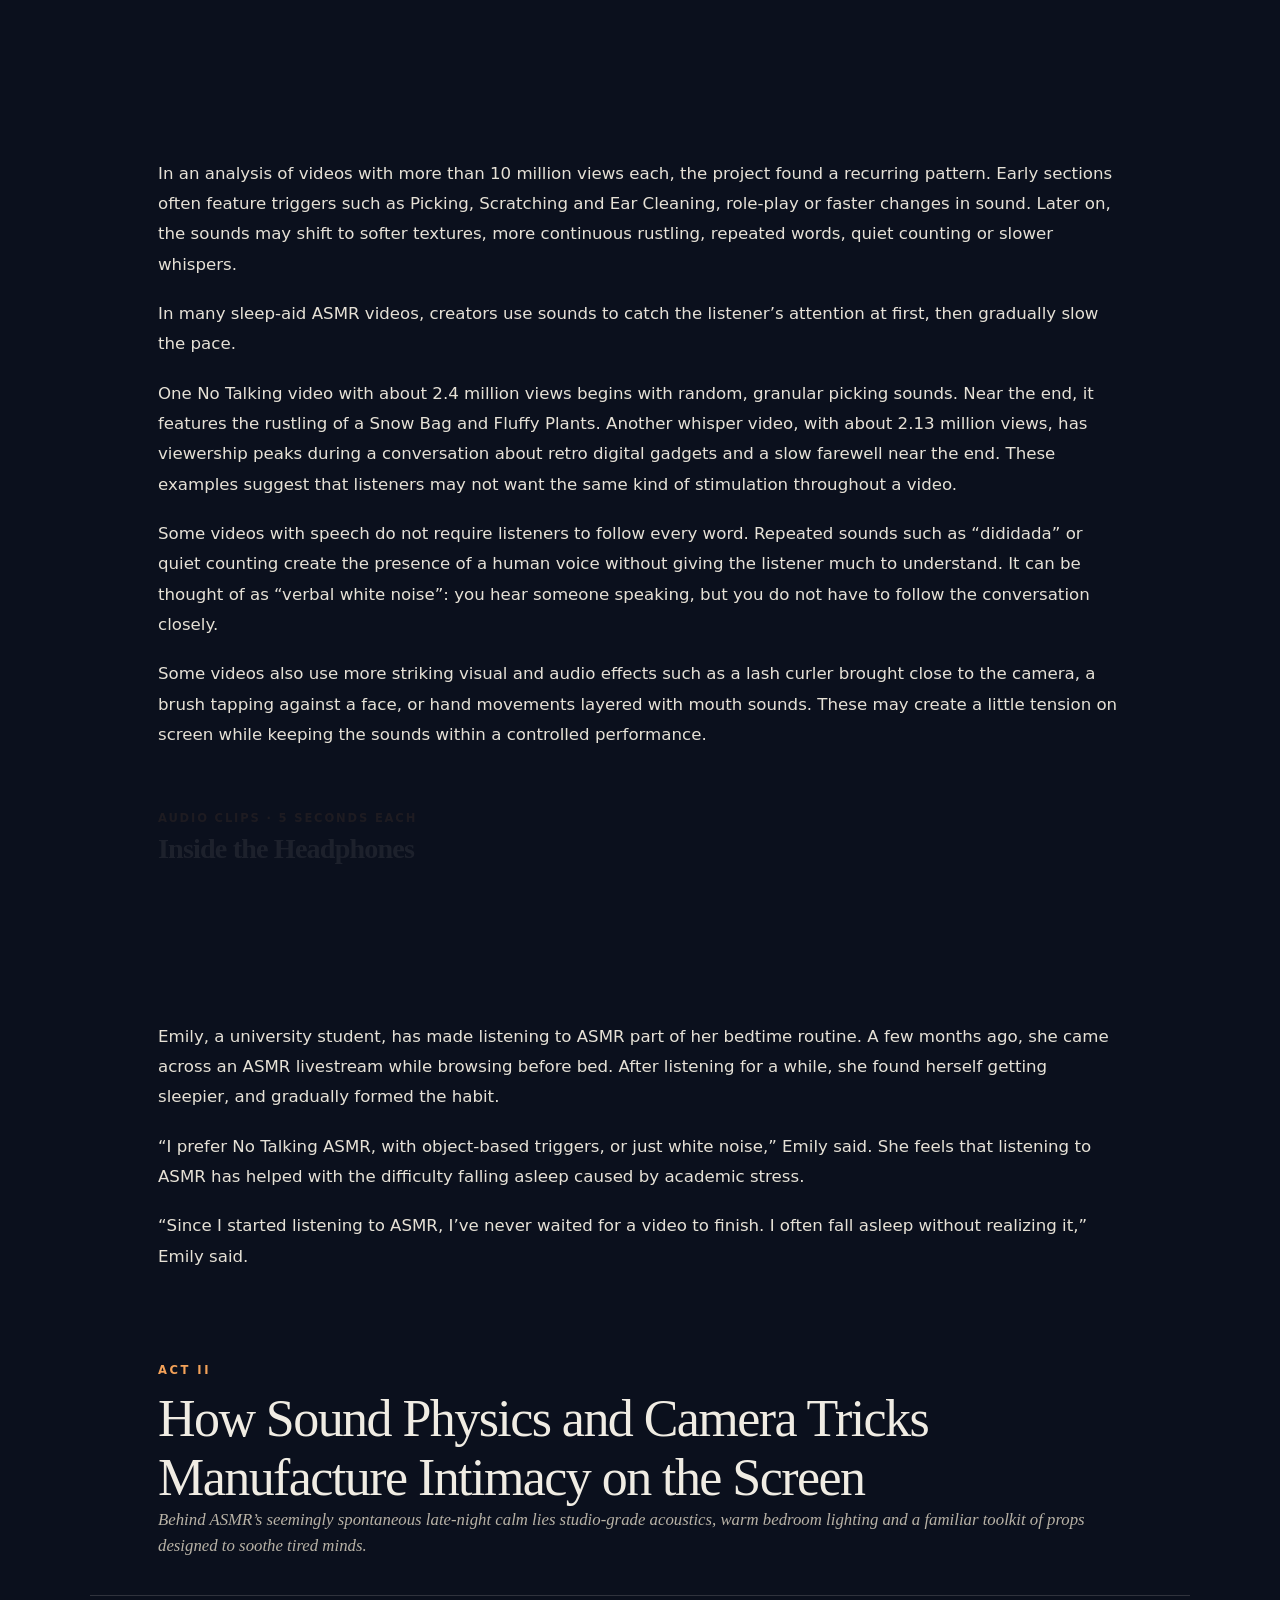
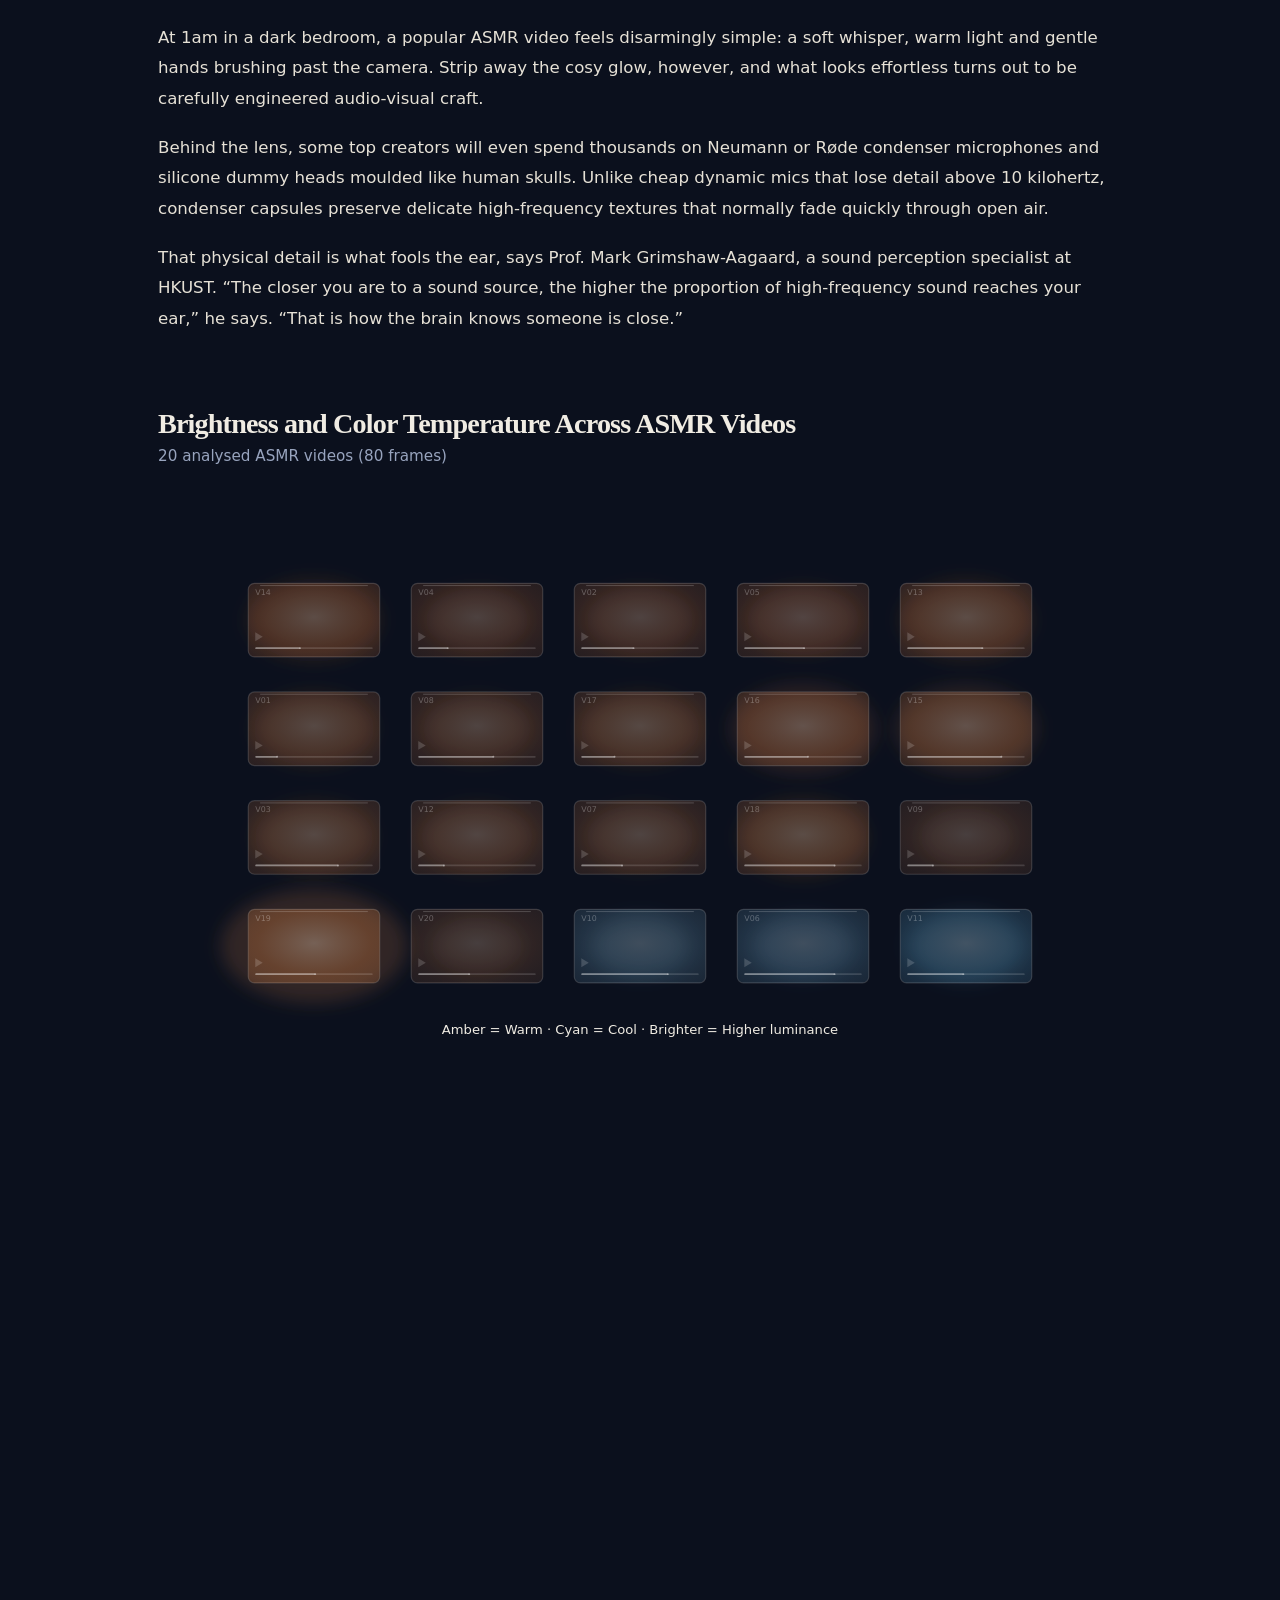
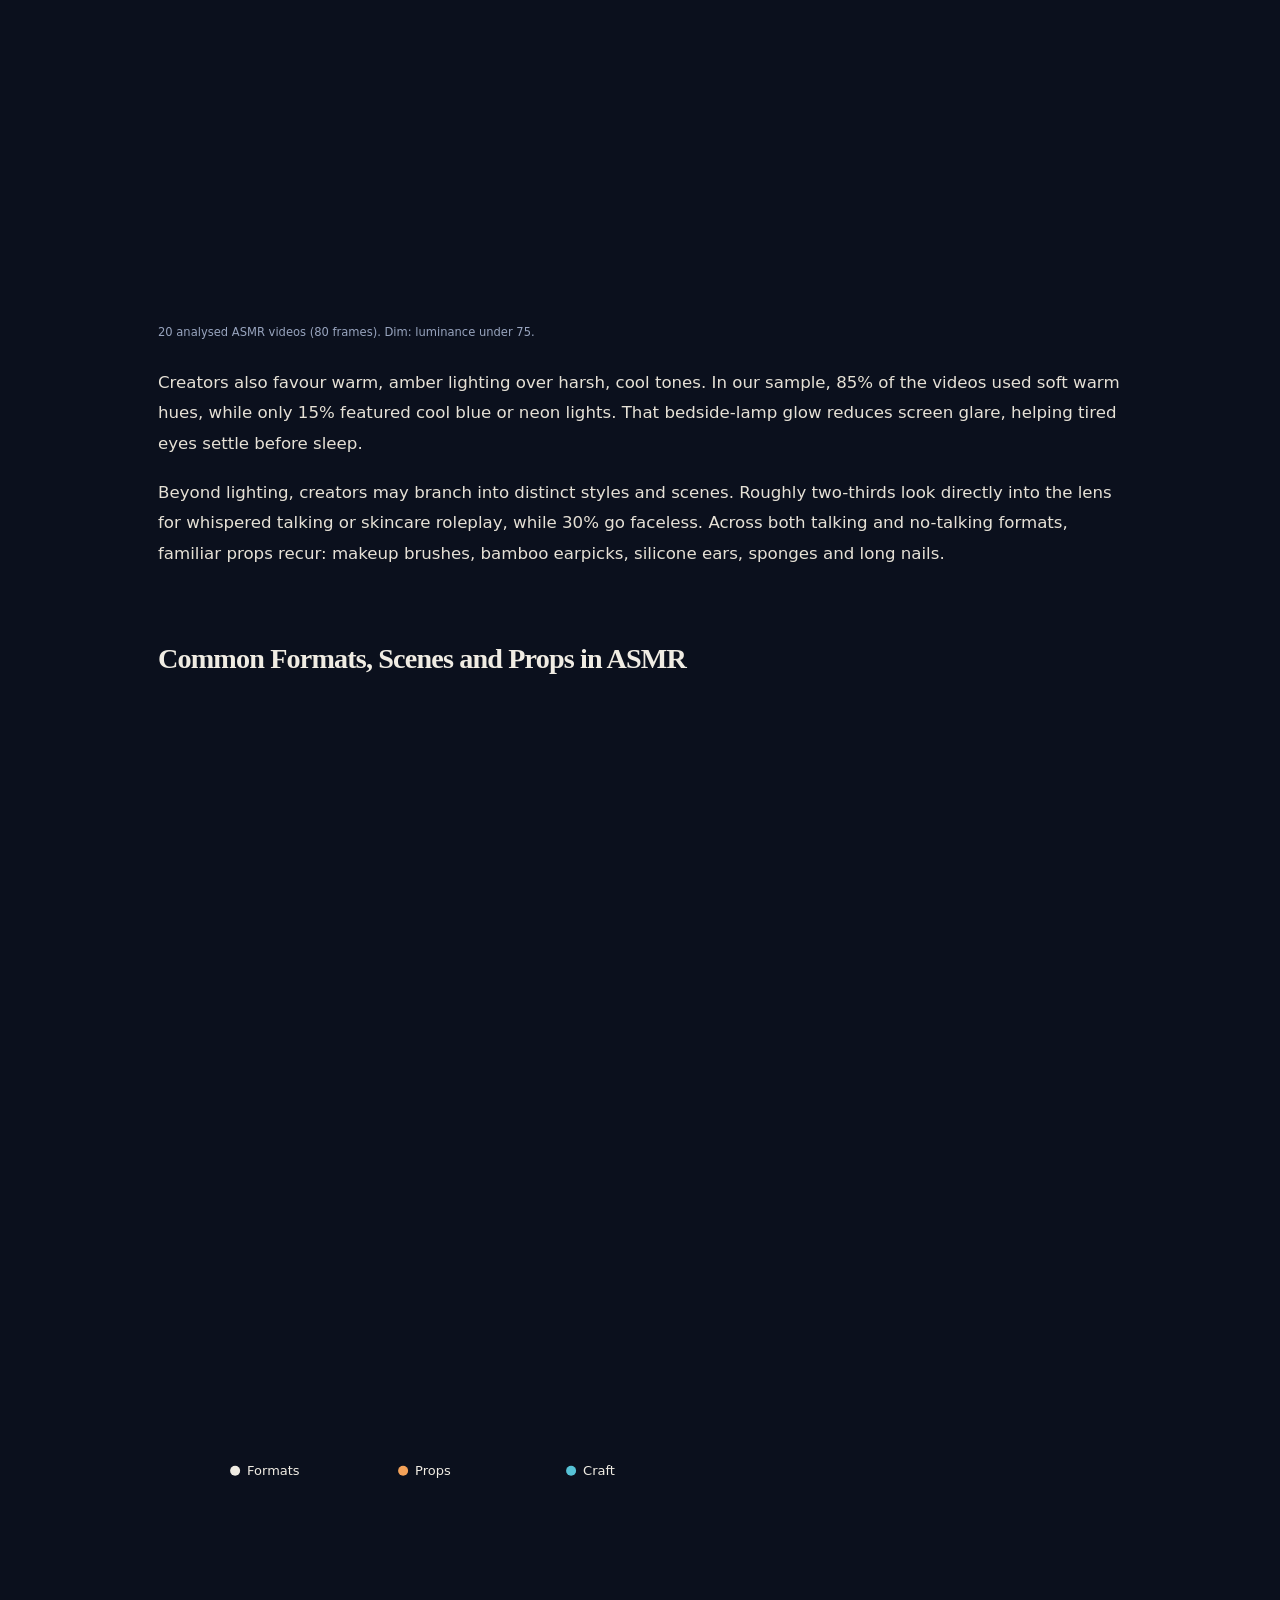
==== commit 9ce49d2b: "Frame the bedroom panes as video screens." ====
--- a/web/index.html
+++ b/web/index.html
@@ -354,7 +354,7 @@
   <script src="js/waveform.js?v=20261127k"></script>
   <script src="js/motion.js?v=20261127z"></script>
   <script src="js/audio_player.js?v=20261127k"></script>
-  <script type="module" src="js/main.js?v=20261128j"></script>
+  <script type="module" src="js/main.js?v=20261128k"></script>
   <script src="js/intro_scene.js?v=20261128j"></script>
 </body>
 </html>
